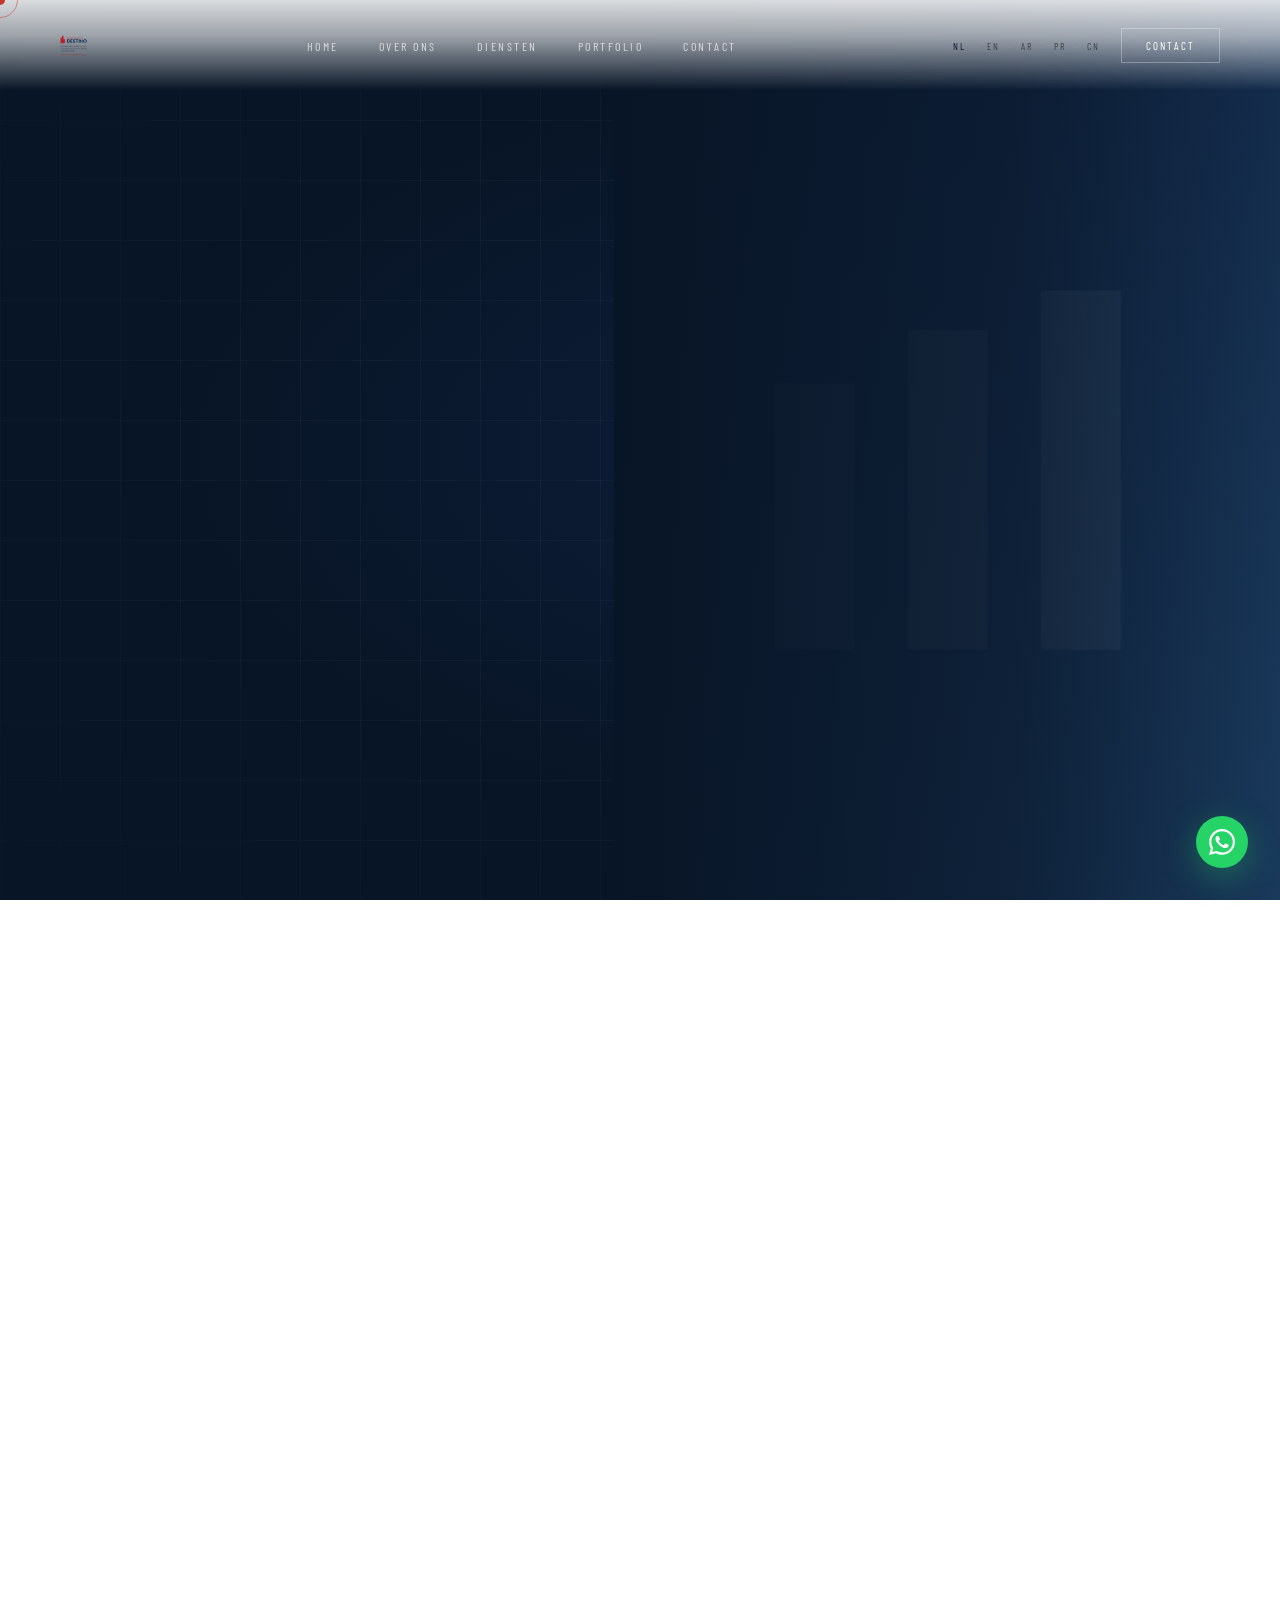
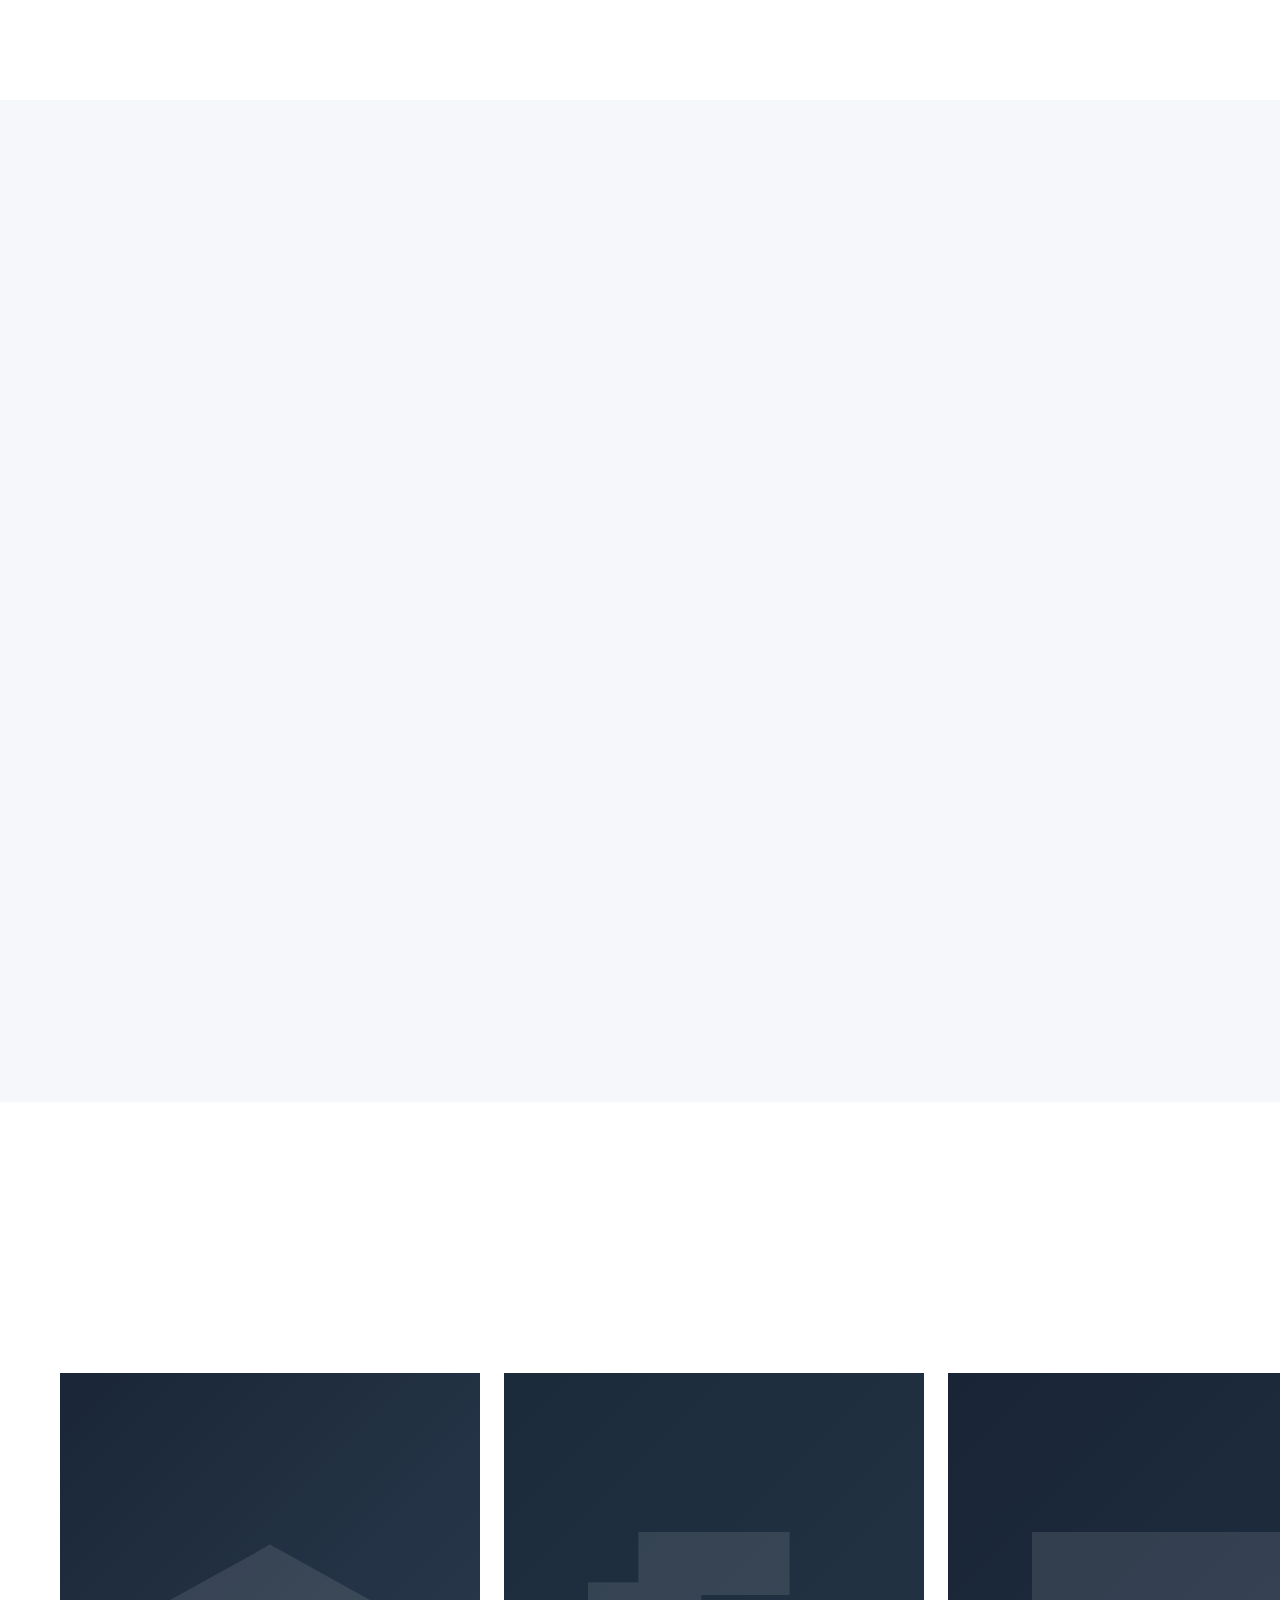
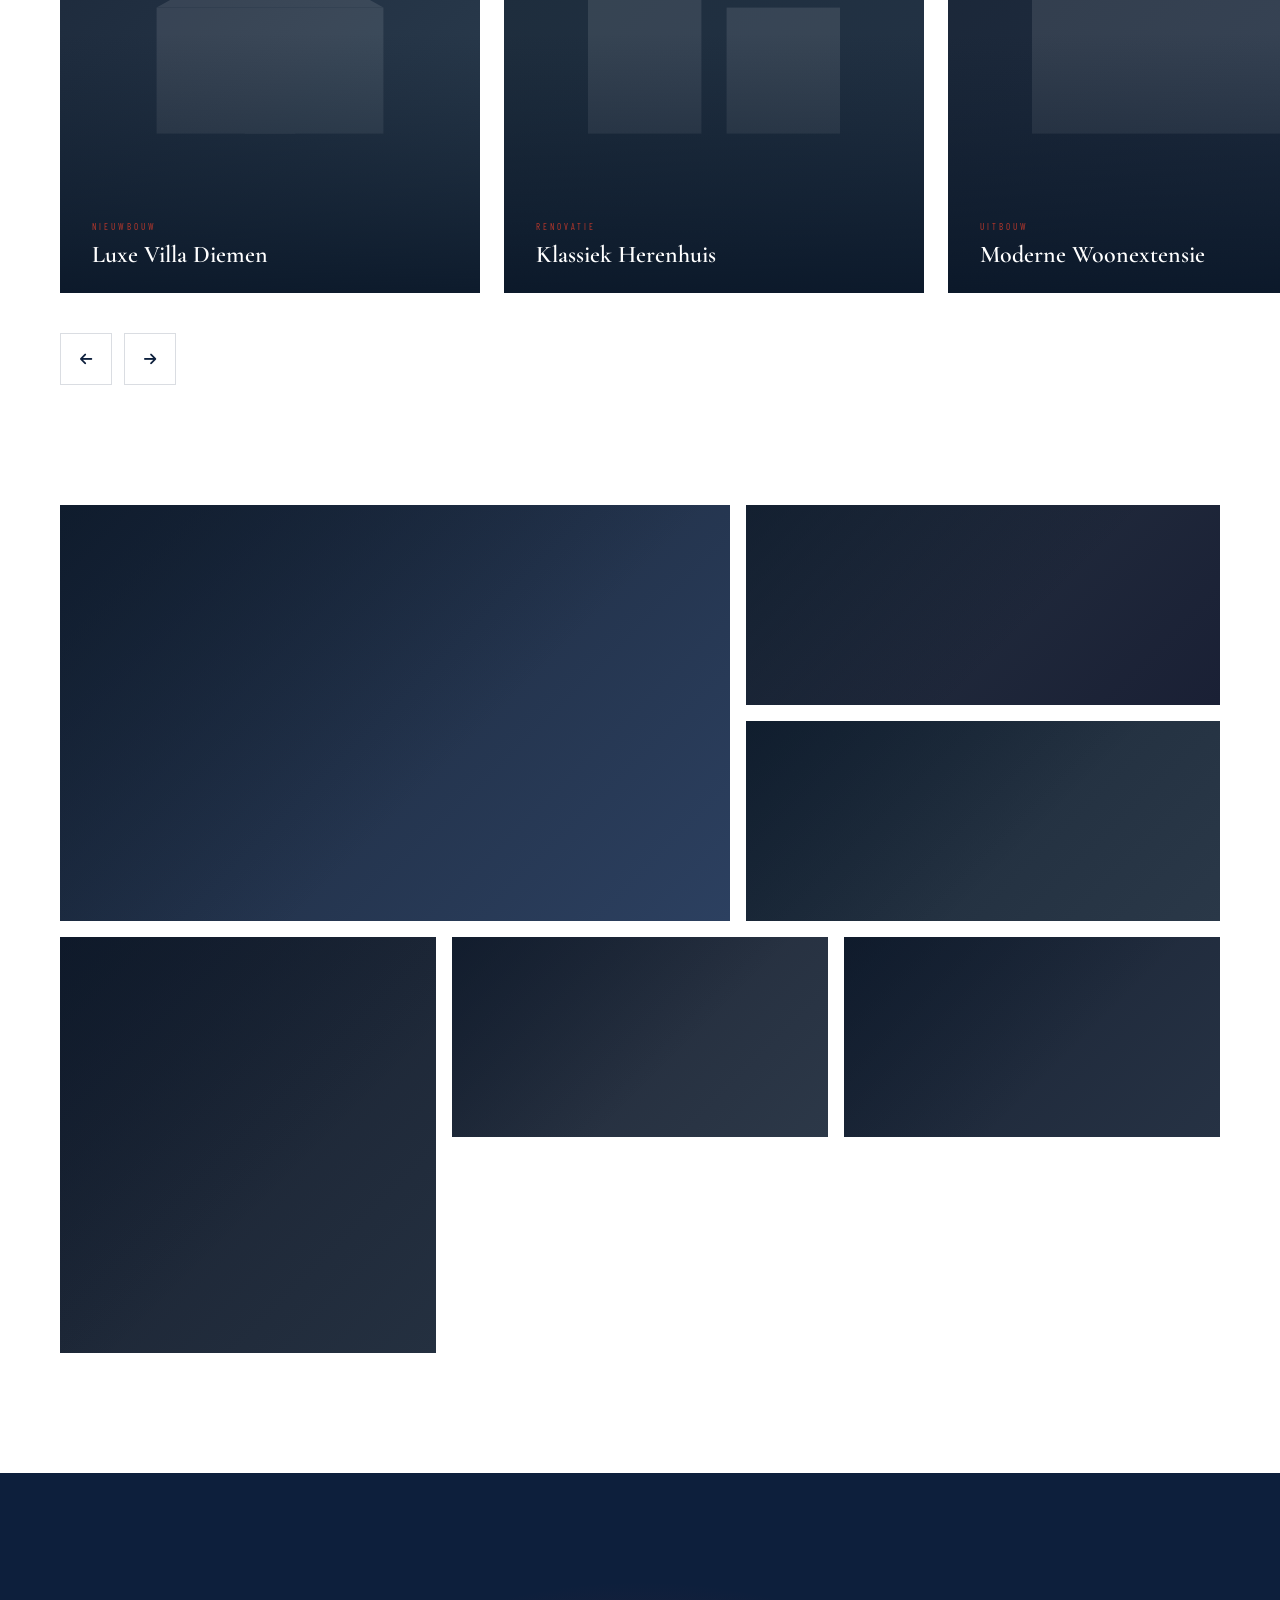
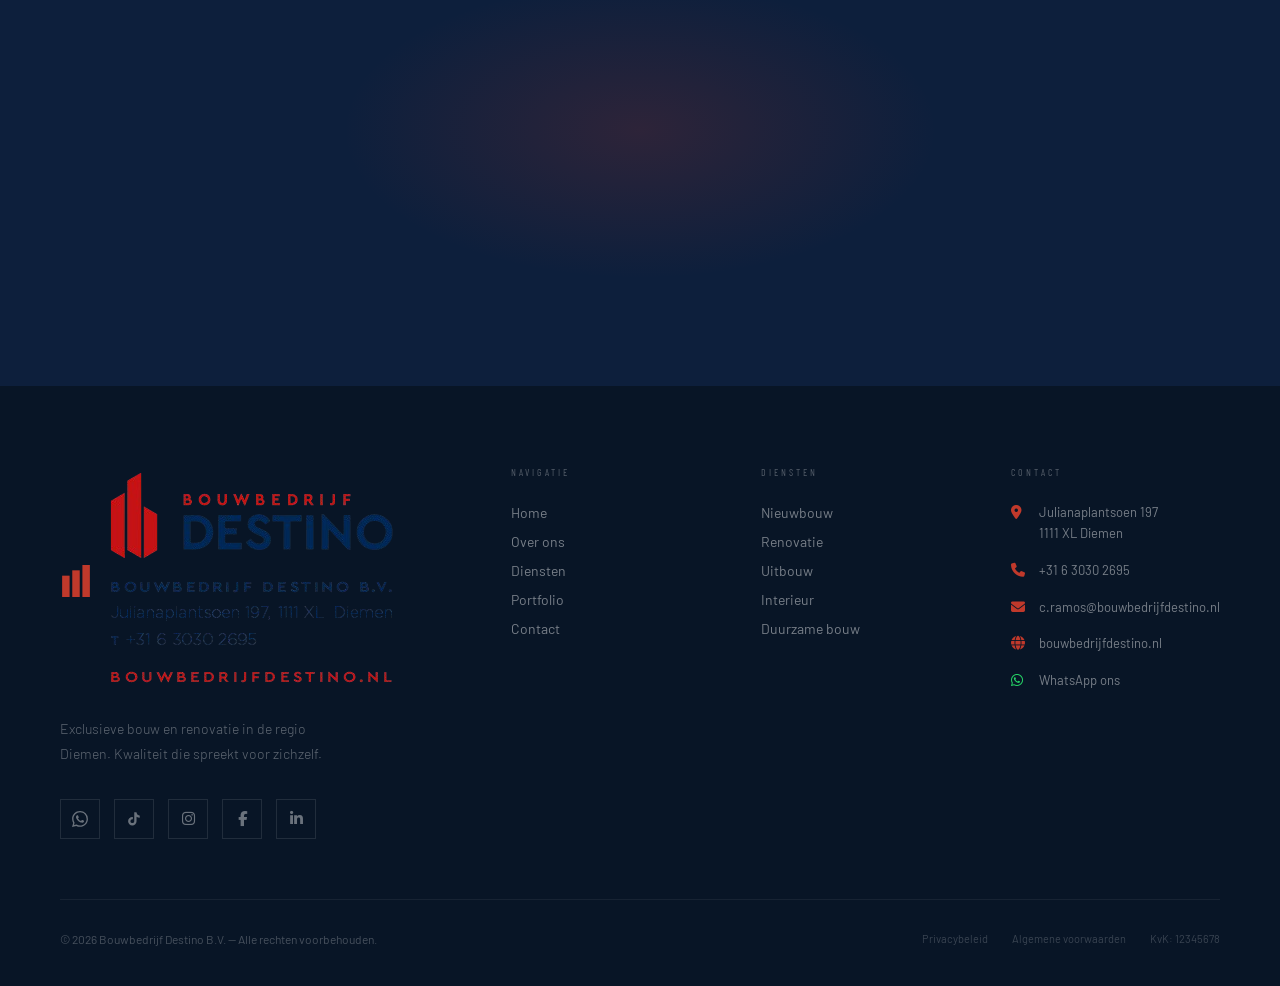
==== index.html @ 88eda189 "Update index.html" ====
<!DOCTYPE html>
<html lang="nl">
<head>
  <meta charset="UTF-8">
  <meta name="viewport" content="width=device-width, initial-scale=1.0">
  <title>Bouwbedrijf Destino B.V. - Home</title>
  <link href="https://fonts.googleapis.com/css2?family=Helvetica:wght@400;700&display=swap" rel="stylesheet">
  <!--<link rel="stylesheet" href="css/style.css">-->
  <link rel="stylesheet" href="https://cdnjs.cloudflare.com/ajax/libs/font-awesome/6.5.0/css/all.min.css">
  <meta name="description" content="Bouwbedrijf Destino B.V. realiseert luxe woningen op maat in Diemen. Nieuwbouw, renovatie en maatwerkprojecten met oog voor kwaliteit en design.">
  <meta name="keywords" content="Bouwbedrijf, nieuwbouw, renovatie, verbouwing, luxe woningen, Diemen, maatwerkprojecten">
  <meta name="author" content="Bouwbedrijf Destino B.V.">
  <meta name="robots" content="index, follow">
  <link rel="canonical" href="https://bouwbedrijfdestino.nl/">

  <meta property="og:title" content="Bouwbedrijf Destino B.V. – Home">
  <meta property="og:description" content="Bouwbedrijf Destino B.V. realiseert luxe woningen op maat in Diemen. Nieuwbouw, renovatie en maatwerkprojecten met oog voor kwaliteit en design.">
  <meta property="og:image" content="https://bouwbedrijfdestino.nl/images/destinologo.png">
  <meta property="og:url" content="https://bouwbedrijfdestino.nl/">
  <meta property="og:type" content="website">

  <meta name="twitter:card" content="summary_large_image">
  <meta name="twitter:title" content="Bouwbedrijf Destino B.V. – Home">
  <meta name="twitter:description" content="Bouwbedrijf Destino B.V. realiseert luxe woningen op maat in Diemen. Nieuwbouw, renovatie en maatwerkprojecten met oog voor kwaliteit en design.">
  <meta name="twitter:image" content="https://bouwbedrijfdestino.nl/images/destinologo.png">

  <script type="application/ld+json">
  {
    "@context": "https://schema.org",
    "@type": "LocalBusiness",
    "name": "Bouwbedrijf Destino B.V.",
    "image": "https://bouwbedrijfdestino.nl/images/destinologo.png",
    "address": {
      "@type": "PostalAddress",
      "streetAddress": "Julianaplantsoen 197",
      "addressLocality": "Diemen",
      "postalCode": "1111XL",
      "addressCountry": "NL"
    },
    "telephone": "+31 6 30302695",
    "email": "info@destinobouw.nl",
    "url": "https://bouwbedrijfdestino.nl/",
    "sameAs": ["https://www.tiktok.com/@bouwbv.destino"]
  }
  </script>
<title>Bouwbedrijf Destino B.V. — Exclusieve Bouw</title>
<link rel="preconnect" href="https://fonts.googleapis.com">
<link rel="preconnect" href="https://fonts.gstatic.com" crossorigin>
<link href="https://fonts.googleapis.com/css2?family=Cormorant+Garamond:wght@300;400;500;600;700&family=Barlow:wght@300;400;500;600&family=Barlow+Condensed:wght@400;500;600;700&display=swap" rel="stylesheet">
<link rel="stylesheet" href="https://cdnjs.cloudflare.com/ajax/libs/font-awesome/6.5.0/css/all.min.css">
<script src="https://cdnjs.cloudflare.com/ajax/libs/gsap/3.12.5/gsap.min.js"></script>
<script src="https://cdnjs.cloudflare.com/ajax/libs/gsap/3.12.5/ScrollTrigger.min.js"></script>
<script src="https://cdnjs.cloudflare.com/ajax/libs/gsap/3.12.5/ScrollToPlugin.min.js"></script>
<style>
:root {
  --white: #ffffff;
  --navy: #0d1f3c;
  --navy-deep: #081526;
  --navy-mid: #132944;
  --red: #c0392b;
  --red-light: #e74c3c;
  --grey: #8a9ab0;
  --light-grey: #f5f7fa;
  --text-dark: #1a2a3a;
  --font-display: 'Cormorant Garamond', serif;
  --font-body: 'Barlow', sans-serif;
  --font-caps: 'Barlow Condensed', sans-serif;
}

*, *::before, *::after { box-sizing: border-box; margin: 0; padding: 0; }

html { scroll-behavior: smooth; overflow-x: hidden; }

body {
  font-family: var(--font-body);
  background: var(--white);
  color: var(--text-dark);
  overflow-x: hidden;
  cursor: none;
}

/* CUSTOM CURSOR */
#cursor {
  position: fixed;
  width: 10px; height: 10px;
  background: var(--red);
  border-radius: 50%;
  pointer-events: none;
  z-index: 99999;
  transform: translate(-50%,-50%);
  transition: transform 0.1s, width 0.3s, height 0.3s, background 0.3s;
  mix-blend-mode: normal;
}
#cursor-ring {
  position: fixed;
  width: 36px; height: 36px;
  border: 1.5px solid rgba(192,57,43,0.5);
  border-radius: 50%;
  pointer-events: none;
  z-index: 99998;
  transform: translate(-50%,-50%);
  transition: transform 0.18s ease, width 0.3s, height 0.3s, border-color 0.3s;
}
body.hovering #cursor { width: 16px; height: 16px; background: var(--red); }
body.hovering #cursor-ring { width: 52px; height: 52px; border-color: rgba(192,57,43,0.7); }

/* PRELOADER */
#preloader {
  position: fixed; inset: 0;
  background: var(--y-deep);
  z-index: 9999;
  display: flex; flex-direction: column;
  align-items: center; justify-content: center;
  gap: 32px;
}
.preloader-logo {
  display: flex; align-items: center; gap: 16px;
  opacity: 0;
}
.preloader-logo svg { width: 52px; height: 52px; }
.preloader-logo-text { color: var(--white); }
.preloader-logo-text .brand { font-family: var(--font-caps); font-size: 11px; letter-spacing: 4px; color: var(--grey); text-transform: uppercase; }
.preloader-logo-text .name { font-family: var(--font-display); font-size: 38px; font-weight: 600; color: var(--white); line-height: 1; }
.preloader-bar-wrap { width: 220px; height: 1px; background: rgba(255,255,255,0.1); position: relative; overflow: hidden; opacity: 0; }
.preloader-bar { position: absolute; top: 0; left: -100%; width: 100%; height: 100%; background: linear-gradient(90deg, transparent, var(--red), var(--red)); }
.preloader-pct { font-family: var(--font-caps); font-size: 11px; letter-spacing: 3px; color: var(--grey); opacity: 0; }

/* NAVBAR */
#navbar {
  position: fixed; top: 0; left: 0; right: 0;
  z-index: 1000;
  padding: 28px 60px;
  display: flex; align-items: center; justify-content: space-between;

  /* 🔥 Gradient */
  background: linear-gradient(
    to bottom,
    rgba(255,255,255,0.85) 0%,
    rgba(255,255,255,0.6) 40%,
    rgba(255,255,255,0.0) 100%
  );

  backdrop-filter: blur(10px);
  -webkit-backdrop-filter: blur(10px);

  transition: padding 0.4s, background 0.4s, backdrop-filter 0.4s;
}
#navbar.scrolled {
  padding: 16px 60px;

  background: linear-gradient(
    to bottom,
    rgba(255,255,255,0.95) 0%,
    rgba(255,255,255,0.85) 100%
  );

  backdrop-filter: blur(18px);
  border-bottom: 1px solid rgba(0,0,0,0.06);
}
.nav-logo { display: flex; align-items: center; gap: 12px; text-decoration: none; }
.nav-logo svg { width: 36px; height: 36px; }
.nav-logo-text { color: var(--white); }
.nav-logo-text .brand { font-family: var(--font-caps); font-size: 9px; letter-spacing: 3px; color: rgba(255,255,255,0.5); text-transform: uppercase; display: block; }
.nav-logo-text .name { font-family: var(--font-display); font-size: 22px; font-weight: 600; color: var(--white); line-height: 1.1; }

.nav-center { display: flex; gap: 40px; align-items: center; }
.nav-link {
    color: rgba(0,0,0,0.65);
  font-family: var(--font-caps); font-size: 12px; letter-spacing: 2.5px;
  text-transform: uppercase; color: rgba(255,255,255,0.7);
  text-decoration: none; position: relative;
  transition: color 0.3s;
  cursor: none;
}
.nav-link::after {
  content: ''; position: absolute; bottom: -4px; left: 0;
  width: 0; height: 1px; background: var(--red);
  transition: width 0.3s;
}
.nav-link:hover { color: var(--navy); }
.nav-link:hover::after { width: 100%; }

.nav-right { display: flex; align-items: center; gap: 20px; }
.lang-switcher { display: flex; gap: 8px; }
.lang-btn {
  font-family: var(--font-caps); font-size: 10px; letter-spacing: 1.5px;
  color: rgba(0,0,0,0.5); background: none; border: none;
  padding: 4px 2px; cursor: none; transition: color 0.3s;
  text-transform: uppercase;
}
.lang-btn:hover, .lang-btn.active { color: var(--navy); }
.lang-sep { color: rgba(255,255,255,0.2); font-size: 10px; align-self: center; }

.nav-cta {
  font-family: var(--font-caps); font-size: 11px; letter-spacing: 2px;
  text-transform: uppercase; color: var(--white);
  padding: 10px 24px;
  border: 1px solid rgba(255,255,255,0.3);
  text-decoration: none; cursor: none;
  transition: background 0.3s, border-color 0.3s;
  position: relative; overflow: hidden;
}
.nav-cta::before {
  content: ''; position: absolute; inset: 0;
  background: var(--red);
  transform: translateX(-101%);
  transition: transform 0.4s cubic-bezier(.77,0,.18,1);
}
.nav-cta:hover::before { transform: translateX(0); }
.nav-cta span { position: relative; z-index: 1; }

.hamburger { display: none; flex-direction: column; gap: 5px; cursor: none; background: none; border: none; padding: 4px; }
.hamburger span { display: block; width: 24px; height: 1.5px; background: var(--white); transition: all 0.3s; }

.nav-logo-img {
  height: auto;   /* pas aan naar smaak */
  width: 32px; 
  max-height: 40px;
  object-fit: contain;
  display: block;
}
  
/* MOBILE MENU */
#mobile-menu {
  position: fixed; inset: 0;
  background: var(--navy-deep);
  z-index: 998;
  display: flex; flex-direction: column; align-items: center; justify-content: center;
  gap: 0;
  opacity: 0; pointer-events: none;
  backdrop-filter: blur(24px);
}
#mobile-menu.open { opacity: 1; pointer-events: all; }
.mobile-nav-item {
  font-family: var(--font-display); font-size: clamp(32px, 7vw, 64px);
  font-weight: 300; color: rgba(255,255,255,0.15);
  text-decoration: none; padding: 12px 40px;
  transition: color 0.3s, text-shadow 0.3s;
  transform: translateY(30px); opacity: 0;
  cursor: none; display: block;
}
.mobile-nav-item:hover { color: var(--white); text-shadow: 0 0 40px rgba(192,57,43,0.5); }
.mobile-lang { display: flex; gap: 16px; margin-top: 40px; transform: translateY(20px); opacity: 0; }
.mobile-lang-btn { font-family: var(--font-caps); font-size: 11px; letter-spacing: 2px; color: rgba(255,255,255,0.4); background: none; border: none; cursor: none; transition: color 0.3s; text-transform: uppercase; }
.mobile-lang-btn:hover { color: var(--white); }

/* HERO */
#hero {
  min-height: 100vh; position: relative;
  display: flex; align-items: center;
  background: var(--navy-deep);
  overflow: hidden;
}
.hero-bg {
  position: absolute; inset: 0;
  background: radial-gradient(ellipse 80% 60% at 70% 50%, rgba(13,31,60,0.9) 0%, var(--navy-deep) 70%);
}
.hero-canvas { position: absolute; inset: 0; width: 100%; height: 100%; opacity: 0.18; }
.hero-grid {
  position: absolute; inset: 0;
  background-image: linear-gradient(rgba(255,255,255,0.03) 1px, transparent 1px),
    linear-gradient(90deg, rgba(255,255,255,0.03) 1px, transparent 1px);
  background-size: 60px 60px;
  mask-image: radial-gradient(ellipse 80% 80% at 50% 50%, black 40%, transparent 100%);
}
.hero-accent {
  position: absolute; right: 0; top: 0; bottom: 0;
  width: 50%;
  background: linear-gradient(135deg, transparent 30%, rgba(192,57,43,0.04) 60%, rgba(13,31,60,0.5) 100%);
}
.hero-img-wrap {
  position: absolute; right: 0; top: 0; bottom: 0; width: 52%;
  overflow: hidden;
}
.hero-img-wrap img {
  width: 100%; height: 100%; object-fit: cover;
  opacity: 0.22; filter: saturate(0.3) contrast(1.2);
  transform: scale(1.05);
}
.hero-img-overlay {
  position: absolute; inset: 0;
  background: linear-gradient(90deg, var(--navy-deep) 0%, rgba(8,21,38,0.6) 60%, transparent 100%);
}
.hero-content {
  position: relative; z-index: 2;
  padding: 140px 60px 100px;
  max-width: 720px;
}
.hero-label {
  font-family: var(--font-caps); font-size: 11px; letter-spacing: 4px;
  color: var(--red); text-transform: uppercase;
  display: flex; align-items: center; gap: 14px;
  margin-bottom: 32px; opacity: 0;
}
.hero-label::before { content: ''; width: 32px; height: 1px; background: var(--red); }
.hero-title {
  font-family: var(--font-display); font-size: clamp(44px, 6vw, 82px);
  font-weight: 300; color: var(--white); line-height: 1.08;
  margin-bottom: 24px; opacity: 0;
}
.hero-title strong { font-weight: 700; display: block; }
.hero-title em { font-style: italic; color: rgba(255,255,255,0.6); font-size: 0.7em; display: block; margin-top: 8px; }
.hero-sub {
  font-size: 16px; line-height: 1.75;
  color: rgba(255,255,255,0.55); font-weight: 300;
  max-width: 460px; margin-bottom: 52px; opacity: 0;
}
.hero-btns { display: flex; gap: 16px; align-items: center; opacity: 0; }
.btn-primary {
  font-family: var(--font-caps); font-size: 12px; letter-spacing: 2.5px;
  text-transform: uppercase; color: var(--white);
  background: var(--red); padding: 16px 36px;
  text-decoration: none; cursor: none;
  position: relative; overflow: hidden;
  transition: box-shadow 0.3s;
}
.btn-primary::before {
  content: ''; position: absolute; inset: 0;
  background: rgba(255,255,255,0.12);
  transform: translateX(-101%);
  transition: transform 0.4s cubic-bezier(.77,0,.18,1);
}
.btn-primary:hover { box-shadow: 0 8px 40px rgba(192,57,43,0.5); }
.btn-primary:hover::before { transform: translateX(0); }
.btn-primary span { position: relative; z-index: 1; }
.btn-ghost {
  font-family: var(--font-caps); font-size: 12px; letter-spacing: 2.5px;
  text-transform: uppercase; color: rgba(255,255,255,0.6);
  text-decoration: none; cursor: none;
  display: flex; align-items: center; gap: 10px;
  transition: color 0.3s;
}
.btn-ghost:hover { color: var(--white); }
.btn-ghost i { font-size: 10px; transition: transform 0.3s; }
.btn-ghost:hover i { transform: translateX(4px); }

.hero-stats {
  position: absolute; bottom: 60px; right: 60px; z-index: 2;
  display: flex; gap: 48px; opacity: 0;
}
.hero-stat { text-align: right; }
.hero-stat .num {
  font-family: var(--font-display); font-size: 48px; font-weight: 600;
  color: var(--white); line-height: 1;
}
.hero-stat .num sup { font-size: 22px; }
.hero-stat .lbl { font-family: var(--font-caps); font-size: 10px; letter-spacing: 2px; color: var(--grey); text-transform: uppercase; margin-top: 4px; }
.hero-scroll-hint {
  position: absolute; bottom: 32px; left: 50%; transform: translateX(-50%);
  display: flex; flex-direction: column; align-items: center; gap: 8px;
  z-index: 2; opacity: 0;
}
.hero-scroll-hint span { font-family: var(--font-caps); font-size: 9px; letter-spacing: 3px; color: rgba(255,255,255,0.3); text-transform: uppercase; }
.scroll-arrow { width: 1px; height: 40px; background: rgba(255,255,255,0.15); position: relative; overflow: hidden; }
.scroll-arrow::after {
  content: ''; position: absolute; top: -100%; left: 0; width: 1px; height: 100%;
  background: linear-gradient(transparent, var(--red));
  animation: scrollArrow 1.6s ease-in-out infinite;
}
@keyframes scrollArrow { 0%{top:-100%} 100%{top:100%} }

/* ABOUT */
#about {
  padding: 120px 60px;
  display: grid; grid-template-columns: 1fr 1fr;
  gap: 80px; align-items: center;
  background: var(--white);
}
.about-img-wrap {
  position: relative; height: 560px;
}
.about-img-wrap img {
  width: 100%; height: 100%; object-fit: cover;
}
.about-img-border {
  position: absolute; bottom: -20px; right: -20px;
  width: 200px; height: 200px;
  border: 2px solid rgba(192,57,43,0.3);
  z-index: -1;
}
.about-img-tag {
  position: absolute; top: 32px; left: -24px;
  background: var(--navy);
  padding: 16px 24px;
  z-index: 2;
}
.about-img-tag .t1 { font-family: var(--font-display); font-size: 32px; font-weight: 700; color: var(--white); }
.about-img-tag .t2 { font-family: var(--font-caps); font-size: 9px; letter-spacing: 2.5px; color: var(--grey); text-transform: uppercase; }

.about-content { padding: 20px 0; }
.section-label {
  font-family: var(--font-caps); font-size: 10px; letter-spacing: 4px;
  color: var(--red); text-transform: uppercase;
  display: flex; align-items: center; gap: 12px;
  margin-bottom: 20px;
}
.section-label::before { content: ''; width: 24px; height: 1px; background: var(--red); }
.section-title {
  font-family: var(--font-display); font-size: clamp(32px, 4vw, 52px);
  font-weight: 400; color: var(--text-dark); line-height: 1.15;
  margin-bottom: 28px;
}
.section-title strong { font-weight: 700; }
.about-text { font-size: 15px; line-height: 1.9; color: #556; font-weight: 300; margin-bottom: 20px; }
.about-signature {
  display: flex; align-items: center; gap: 20px;
  margin-top: 40px; padding-top: 32px;
  border-top: 1px solid rgba(0,0,0,0.08);
}
.about-sig-img {
  width: 56px; height: 56px; border-radius: 50%; overflow: hidden;
  border: 2px solid rgba(192,57,43,0.3);
  background: var(--navy);
  display: flex; align-items: center; justify-content: center;
}
.about-sig-img span { font-family: var(--font-display); font-size: 22px; font-weight: 600; color: var(--white); }
.about-sig-info .name { font-family: var(--font-display); font-size: 20px; font-weight: 600; color: var(--text-dark); }
.about-sig-info .role { font-family: var(--font-caps); font-size: 10px; letter-spacing: 2px; color: var(--grey); text-transform: uppercase; }

/* SERVICES */
#services {
  padding: 120px 60px;
  background: var(--light-grey);
}
.section-header { text-align: center; margin-bottom: 72px; }
.section-header .section-label { justify-content: center; }
.section-header .section-title { color: var(--text-dark); }

.services-grid { display: grid; grid-template-columns: repeat(3, 1fr); gap: 24px; }
.service-card {
  background: var(--white);
  padding: 44px 36px;
  position: relative; overflow: hidden;
  transition: transform 0.4s cubic-bezier(.77,0,.18,1), box-shadow 0.4s;
  border: 1px solid rgba(0,0,0,0.05);
}
.service-card::before {
  content: ''; position: absolute; bottom: 0; left: 0; right: 0;
  height: 3px;
  background: linear-gradient(90deg, var(--red), transparent);
  transform: scaleX(0); transform-origin: left;
  transition: transform 0.4s;
}
.service-card:hover { transform: translateY(-8px); box-shadow: 0 32px 80px rgba(13,31,60,0.12); }
.service-card:hover::before { transform: scaleX(1); }
.service-icon {
  width: 56px; height: 56px;
  background: rgba(13,31,60,0.05);
  display: flex; align-items: center; justify-content: center;
  margin-bottom: 28px;
  font-size: 22px; color: var(--navy);
  transition: background 0.3s, color 0.3s;
}
.service-card:hover .service-icon { background: var(--red); color: var(--white); }
.service-name { font-family: var(--font-display); font-size: 22px; font-weight: 600; color: var(--text-dark); margin-bottom: 12px; }
.service-desc { font-size: 14px; line-height: 1.8; color: #778; font-weight: 300; }
.service-num {
  position: absolute; top: 28px; right: 28px;
  font-family: var(--font-display); font-size: 48px; font-weight: 700;
  color: rgba(13,31,60,0.04); line-height: 1;
}

/* GALLERY CAROUSEL */
#gallery {
  padding: 120px 0;
  background: var(--white);
  overflow: hidden;
}
.gallery-header { padding: 0 60px; margin-bottom: 60px; }
.carousel-outer { position: relative; }
.carousel-track-wrap { overflow: hidden; cursor: grab; }
.carousel-track-wrap:active { cursor: grabbing; }
.carousel-track {
  display: flex; gap: 24px;
  padding: 0 60px;
  user-select: none;
  transition: transform 0.6s cubic-bezier(.77,0,.18,1);
  will-change: transform;
}
.carousel-card {
  flex: 0 0 420px; height: 520px;
  position: relative; overflow: hidden;
  background: var(--navy);
}
.carousel-card img {
  width: 100%; height: 100%; object-fit: cover;
  transition: transform 0.6s, opacity 0.4s;
  opacity: 0.7;
}
.carousel-card:hover img { transform: scale(1.06); opacity: 0.9; }
.carousel-card-overlay {
  position: absolute; inset: 0;
  background: linear-gradient(0deg, rgba(8,21,38,0.85) 0%, transparent 50%);
}
.carousel-card-info {
  position: absolute; bottom: 0; left: 0; right: 0;
  padding: 32px;
  transform: translateY(8px); transition: transform 0.4s;
}
.carousel-card:hover .carousel-card-info { transform: translateY(0); }
.cc-cat { font-family: var(--font-caps); font-size: 9px; letter-spacing: 3px; color: var(--red); text-transform: uppercase; margin-bottom: 8px; }
.cc-title { font-family: var(--font-display); font-size: 24px; font-weight: 600; color: var(--white); }
.cc-glow {
  position: absolute; inset: 0;
  background: radial-gradient(ellipse 60% 60% at 50% 50%, rgba(192,57,43,0.15) 0%, transparent 70%);
  opacity: 0; transition: opacity 0.4s;
}
.carousel-card:hover .cc-glow { opacity: 1; }

.carousel-controls { display: flex; gap: 12px; margin-top: 40px; padding: 0 60px; }
.carousel-btn {
  width: 52px; height: 52px; border: 1px solid rgba(13,31,60,0.15);
  background: none; cursor: none;
  display: flex; align-items: center; justify-content: center;
  font-size: 14px; color: var(--navy);
  transition: background 0.3s, color 0.3s, border-color 0.3s;
}
.carousel-btn:hover { background: var(--navy); color: var(--white); border-color: var(--navy); }

/* GRID GALLERY */
#grid-gallery {
  padding: 0 60px 120px;
  background: var(--white);
}
.grid-gallery { display: grid; grid-template-columns: repeat(12, 1fr); grid-auto-rows: 200px; gap: 16px; }
.gg-item { position: relative; overflow: hidden; background: var(--navy); cursor: none; }
.gg-item:nth-child(1) { grid-column: span 7; grid-row: span 2; }
.gg-item:nth-child(2) { grid-column: span 5; grid-row: span 1; }
.gg-item:nth-child(3) { grid-column: span 5; grid-row: span 1; }
.gg-item:nth-child(4) { grid-column: span 4; grid-row: span 2; }
.gg-item:nth-child(5) { grid-column: span 4; grid-row: span 1; }
.gg-item:nth-child(6) { grid-column: span 4; grid-row: span 1; }
.gg-item img { width: 100%; height: 100%; object-fit: cover; opacity: 0.75; transition: transform 0.6s, opacity 0.4s; }
.gg-item:hover img { transform: scale(1.07); opacity: 1; }
.gg-overlay {
  position: absolute; inset: 0;
  background: linear-gradient(135deg, rgba(8,21,38,0.6) 0%, transparent 60%);
  transition: background 0.4s;
}
.gg-item:hover .gg-overlay { background: linear-gradient(135deg, rgba(192,57,43,0.3) 0%, transparent 60%); }
.gg-label {
  position: absolute; bottom: 16px; left: 20px;
  font-family: var(--font-caps); font-size: 11px; letter-spacing: 2px;
  color: rgba(255,255,255,0.6); text-transform: uppercase;
  transform: translateY(4px); opacity: 0;
  transition: opacity 0.3s, transform 0.3s;
}
.gg-item:hover .gg-label { opacity: 1; transform: translateY(0); }

/* LIGHTBOX */
#lightbox {
  position: fixed; inset: 0;
  background: rgba(8,21,38,0.95);
  z-index: 9000;
  display: flex; align-items: center; justify-content: center;
  opacity: 0; pointer-events: none;
  backdrop-filter: blur(12px);
  transition: opacity 0.4s;
}
#lightbox.open { opacity: 1; pointer-events: all; }
#lightbox img { max-width: 85vw; max-height: 85vh; object-fit: contain; }
#lightbox-close {
  position: absolute; top: 32px; right: 40px;
  font-size: 28px; color: rgba(255,255,255,0.5);
  cursor: none; transition: color 0.3s;
  background: none; border: none;
}
#lightbox-close:hover { color: var(--white); }

/* CTA */
#cta {
  padding: 100px 60px;
  background: var(--navy);
  position: relative; overflow: hidden;
}
.cta-glow {
  position: absolute; top: 50%; left: 50%; transform: translate(-50%,-50%);
  width: 600px; height: 300px;
  background: radial-gradient(ellipse, rgba(192,57,43,0.18) 0%, transparent 70%);
  pointer-events: none;
}
.cta-inner { position: relative; z-index: 2; text-align: center; max-width: 620px; margin: 0 auto; }
.cta-inner .section-label { justify-content: center; }
.cta-title { font-family: var(--font-display); font-size: clamp(32px, 5vw, 56px); font-weight: 400; color: var(--white); line-height: 1.2; margin-bottom: 20px; }
.cta-title strong { font-weight: 700; }
.cta-sub { font-size: 15px; color: rgba(255,255,255,0.5); font-weight: 300; margin-bottom: 48px; line-height: 1.8; }
.cta-btn {
  display: inline-flex; align-items: center; gap: 14px;
  font-family: var(--font-caps); font-size: 12px; letter-spacing: 2.5px;
  text-transform: uppercase; color: var(--white);
  background: none; border: 1px solid rgba(255,255,255,0.25);
  padding: 18px 48px; text-decoration: none; cursor: none;
  position: relative; overflow: hidden;
  transition: border-color 0.3s;
}
.cta-btn::before {
  content: ''; position: absolute; inset: 0;
  background: var(--red); transform: translateX(-101%);
  transition: transform 0.4s cubic-bezier(.77,0,.18,1);
}
.cta-btn:hover { border-color: var(--red); }
.cta-btn:hover::before { transform: translateX(0); }
.cta-btn span, .cta-btn i { position: relative; z-index: 1; }

/* FOOTER */
#footer {
  background: var(--navy-deep);
  padding: 80px 60px 40px;
}
.footer-top {
  display: grid; grid-template-columns: 2fr 1fr 1fr 1fr;
  gap: 60px; padding-bottom: 60px;
  border-bottom: 1px solid rgba(255,255,255,0.06);
}
.footer-brand .nav-logo { margin-bottom: 20px; display: inline-flex; }
.footer-tagline { font-size: 14px; line-height: 1.8; color: rgba(255,255,255,0.35); font-weight: 300; max-width: 280px; margin-bottom: 32px; }
.footer-socials { display: flex; gap: 14px; }
.social-link {
  width: 40px; height: 40px;
  border: 1px solid rgba(255,255,255,0.1);
  display: flex; align-items: center; justify-content: center;
  color: rgba(255,255,255,0.4); font-size: 15px;
  text-decoration: none; cursor: none;
  transition: border-color 0.3s, color 0.3s, background 0.3s, transform 0.3s;
}
.social-link:hover { border-color: var(--red); color: var(--white); background: rgba(192,57,43,0.15); transform: translateY(-3px); }
.footer-col-title { font-family: var(--font-caps); font-size: 10px; letter-spacing: 3px; color: rgba(255,255,255,0.3); text-transform: uppercase; margin-bottom: 24px; }
.footer-links { list-style: none; display: flex; flex-direction: column; gap: 10px; }
.footer-links a { font-size: 14px; color: rgba(255,255,255,0.45); text-decoration: none; transition: color 0.3s; cursor: none; }
.footer-links a:hover { color: var(--white); }
.footer-contact-item { display: flex; align-items: flex-start; gap: 14px; margin-bottom: 16px; }
.footer-contact-item i { font-size: 14px; color: var(--red); margin-top: 3px; min-width: 14px; }
.footer-contact-item a, .footer-contact-item span { font-size: 13px; color: rgba(255,255,255,0.45); text-decoration: none; transition: color 0.3s; line-height: 1.6; cursor: none; }
.footer-contact-item a:hover { color: var(--white); }
.footer-bottom { display: flex; justify-content: space-between; align-items: center; padding-top: 32px; }
.footer-copy { font-size: 12px; color: rgba(255,255,255,0.25); }
.footer-legal { display: flex; gap: 24px; }
.footer-legal a { font-size: 11px; color: rgba(255,255,255,0.2); text-decoration: none; transition: color 0.3s; cursor: none; }
.footer-legal a:hover { color: rgba(255,255,255,0.5); }

/* SCROLL REVEAL */
.reveal { opacity: 0; transform: translateY(40px); }

/* WHATSAPP FLOAT */
.wa-float {
  position: fixed; bottom: 32px; right: 32px;
  z-index: 500;
  display: flex; align-items: center; gap: 12px;
}
.wa-btn {
  width: 52px; height: 52px;
  background: #25D366;
  border-radius: 50%;
  display: flex; align-items: center; justify-content: center;
  text-decoration: none; cursor: none;
  box-shadow: 0 8px 32px rgba(37,211,102,0.35);
  transition: transform 0.3s, box-shadow 0.3s;
  animation: waPulse 2.5s ease-in-out infinite;
}
.wa-btn:hover { transform: scale(1.1); box-shadow: 0 12px 40px rgba(37,211,102,0.5); }
.wa-btn svg { width: 26px; height: 26px; fill: white; }
@keyframes waPulse {
  0%,100% { box-shadow: 0 8px 32px rgba(37,211,102,0.35); }
  50% { box-shadow: 0 8px 48px rgba(37,211,102,0.6); }
}

/* DIVIDERS */
.divider { width: 48px; height: 2px; background: var(--red); margin: 24px 0; }

/* RESPONSIVE */
@media (max-width: 1024px) {
  .services-grid { grid-template-columns: repeat(2, 1fr); }
  .footer-top { grid-template-columns: 1fr 1fr; }
  #about { grid-template-columns: 1fr; }
  .about-img-wrap { height: 400px; }
}
@media (max-width: 768px) {
  #navbar { padding: 20px 24px; }
  #navbar.scrolled { padding: 14px 24px; }
  .nav-center, .nav-right { display: none; }
  .hamburger { display: flex; }
  .hero-content { padding: 120px 24px 80px; }
  .hero-stats { display: none; }
  #about { padding: 80px 24px; }
  #services { padding: 80px 24px; }
  .services-grid { grid-template-columns: 1fr; }
  #gallery { padding: 80px 0; }
  .gallery-header { padding: 0 24px; }
  .carousel-controls { padding: 0 24px; }
  #grid-gallery { padding: 0 24px 80px; }
  .grid-gallery { grid-template-columns: 1fr 1fr; }
  .gg-item:nth-child(n) { grid-column: span 1; grid-row: span 1; }
  #cta { padding: 80px 24px; }
  #footer { padding: 60px 24px 32px; }
  .footer-top { grid-template-columns: 1fr; gap: 40px; }
  .footer-bottom { flex-direction: column; gap: 16px; text-align: center; }
}

/* PLACEHOLDER IMAGE FALLBACK */
.img-placeholder {
  width: 100%; height: 100%;
  background: linear-gradient(135deg, var(--navy) 0%, var(--navy-mid) 100%);
  display: flex; align-items: center; justify-content: center;
  font-family: var(--font-caps); font-size: 10px; letter-spacing: 3px;
  color: rgba(255,255,255,0.2); text-transform: uppercase;
}
</style>
</head>
<body>

<!-- CURSOR -->
<div id="cursor"></div>
<div id="cursor-ring"></div>

<!-- PRELOADER -->
<div id="preloader">
  <div class="preloader-logo">
    <svg viewBox="0 0 52 60" fill="none">
      <rect x="0" y="20" width="14" height="40" fill="#C0392B"/>
      <rect x="19" y="10" width="14" height="50" fill="#C0392B"/>
      <rect x="38" y="0" width="14" height="60" fill="#C0392B"/>
    </svg>
    <div class="preloader-logo-text">
      <div class="brand">Bouwbedrijf</div>
      <div class="name">Destino</div>
    </div>
  </div>
  <div class="preloader-bar-wrap">
    <div class="preloader-bar" id="pbar"></div>
  </div>
  <div class="preloader-pct" id="ppct">0%</div>
</div>

<!-- NAVBAR -->
<nav id="navbar">
  <a href="#hero" class="nav-logo">
    <!--<svg viewBox="0 0 52 60" fill="none">
      <rect x="0" y="20" width="14" height="40" fill="#C0392B"/>
      <rect x="19" y="10" width="14" height="50" fill="#C0392B"/>
      <rect x="38" y="0" width="14" height="60" fill="#C0392B"/>
    </svg>-->
    <div class="nav-logo-text">
<img src="images/logotransparant.png" class="nav-logo-img">
    </div>
  </a>
  <div class="nav-center">
    <a href="#hero" class="nav-link">Home</a>
    <a href="#about" class="nav-link">Over ons</a>
    <a href="#services" class="nav-link">Diensten</a>
    <a href="#gallery" class="nav-link">Portfolio</a>
    <a href="#contact" class="nav-link">Contact</a>
  </div>
  <div class="nav-right">
    <div class="lang-switcher">
      <button class="lang-btn active" data-lang="nl">NL</button>
      <span class="lang-sep">·</span>
      <button class="lang-btn" data-lang="en">EN</button>
      <span class="lang-sep">·</span>
      <button class="lang-btn" data-lang="ar">AR</button>
      <span class="lang-sep">·</span>
      <button class="lang-btn" data-lang="pt">PR</button>
      <span class="lang-sep">·</span>
      <button class="lang-btn" data-lang="zh">CN</button>
    </div>
    <a href="#contact" class="nav-cta"><span>Contact</span></a>
  </div>
  <button class="hamburger" id="hamburger" aria-label="Menu">
    <span></span><span></span><span></span>
  </button>
</nav>

<!-- MOBILE MENU -->
<div id="mobile-menu">
  <a href="#hero" class="mobile-nav-item">Home</a>
  <a href="#about" class="mobile-nav-item">Over ons</a>
  <a href="#services" class="mobile-nav-item">Diensten</a>
  <a href="#gallery" class="mobile-nav-item">Portfolio</a>
  <a href="#contact" class="mobile-nav-item">Contact</a>
  <div class="mobile-lang">
    <button class="mobile-lang-btn">NL</button>
    <button class="mobile-lang-btn">EN</button>
    <button class="mobile-lang-btn">AR</button>
    <button class="mobile-lang-btn">PR</button>
    <button class="mobile-lang-btn">CN</button>
  </div>
</div>

<!-- HERO -->
<section id="hero">
  <div class="hero-bg"></div>
  <canvas class="hero-canvas" id="heroCanvas"></canvas>
  <div class="hero-grid"></div>
  <div class="hero-accent"></div>
  <div class="hero-img-wrap">
    <div class="img-placeholder" style="background: linear-gradient(135deg,#0d1f3c 0%,#1a3a5c 100%); position:relative;">
      <svg viewBox="0 0 300 300" style="width:60%;height:60%;opacity:0.06;" fill="white">
        <rect x="20" y="100" width="60" height="200"/>
        <rect x="120" y="60" width="60" height="240"/>
        <rect x="220" y="30" width="60" height="270"/>
      </svg>
    </div>
    <div class="hero-img-overlay"></div>
  </div>
  <div class="hero-content">
    <div class="hero-label">Exclusieve Bouw — Diemen</div>
    <h1 class="hero-title">
      <strong>Bouwbedrijf Destino</strong>
      <em>Uw droomhuis, vakkundig gerealiseerd</em>
    </h1>
    <p class="hero-sub">Wij realiseren luxe woningen op maat, met oog voor kwaliteit, esthetiek en duurzaamheid. Vertrouwd, transparant en met passie voor het vak.</p>
    <div class="hero-btns">
      <a href="#contact" class="btn-primary"><span>Neem Contact Op</span></a>
      <a href="#gallery" class="btn-ghost"><span>Bekijk Portfolio</span> <i class="fa fa-arrow-right"></i></a>
    </div>
  </div>
  <div class="hero-stats">
    <div class="hero-stat">
      <div class="num"><span class="count" data-target="15">0</span><sup>+</sup></div>
      <div class="lbl">Jaar ervaring</div>
    </div>
    <div class="hero-stat">
      <div class="num"><span class="count" data-target="200">0</span><sup>+</sup></div>
      <div class="lbl">Projecten</div>
    </div>
    <div class="hero-stat">
      <div class="num"><span class="count" data-target="98">0</span><sup>%</sup></div>
      <div class="lbl">Tevreden klanten</div>
    </div>
  </div>
  <div class="hero-scroll-hint">
    <span>Scroll</span>
    <div class="scroll-arrow"></div>
  </div>
</section>

<!-- ABOUT -->
<section id="about">
  <div class="about-img-wrap reveal">
    <div class="img-placeholder" style="background:linear-gradient(135deg,#1a2a3a 0%,#2a3a4a 100%); position:relative; width:100%; height:100%;">
      <svg viewBox="0 0 200 200" style="width:50%;opacity:0.08;" fill="#0d1f3c">
        <rect x="10" y="50" width="40" height="150"/>
        <rect x="80" y="20" width="40" height="180"/>
        <rect x="150" y="0" width="40" height="200"/>
      </svg>
    </div>
    <div class="about-img-border"></div>
    <div class="about-img-tag">
      <div class="t1">B.V.</div>
      <div class="t2">Diemen, NL</div>
    </div>
  </div>
  <div class="about-content">
    <div class="section-label reveal">Over ons</div>
    <h2 class="section-title reveal">Kwaliteit die <strong>spreekt voor zichzelf</strong></h2>
    <div class="divider reveal"></div>
    <p class="about-text reveal">Bouwbedrijf Destino B.V. is uw betrouwbare partner voor exclusieve nieuwbouw, renovaties en interieurprojecten in de regio Diemen en omstreken. Wij combineren ambacht met moderne bouwmethoden.</p>
    <p class="about-text reveal">Onze aanpak is gebaseerd op transparantie, vakmanschap en persoonlijke aandacht. Van het eerste ontwerp tot de sleuteloverdracht begeleidt ons team u door elke stap.</p>
    <div class="about-signature reveal">
      <div class="about-sig-img"><span>CR</span></div>
      <div class="about-sig-info">
        <div class="name">Carlos Ramos</div>
        <div class="role">Algemeen Directeur</div>
      </div>
    </div>
  </div>
</section>

<!-- SERVICES -->
<section id="services">
  <div class="section-header">
    <div class="section-label reveal">Wat wij bieden</div>
    <h2 class="section-title reveal">Onze <strong>Diensten</strong></h2>
  </div>
  <div class="services-grid">
    <div class="service-card reveal">
      <div class="service-num">01</div>
      <div class="service-icon"><i class="fa fa-building"></i></div>
      <div class="service-name">Nieuwbouw & Villa's</div>
      <p class="service-desc">Van architect tot oplevering realiseren wij uw droomwoning. Luxe, op maat en volledig naar wens.</p>
    </div>
    <div class="service-card reveal">
      <div class="service-num">02</div>
      <div class="service-icon"><i class="fa fa-tools"></i></div>
      <div class="service-name">Renovaties</div>
      <p class="service-desc">Uw woning nieuw leven inblazen? Wij renoveren met respect voor de bestaande architectuur en uw wensen.</p>
    </div>
    <div class="service-card reveal">
      <div class="service-num">03</div>
      <div class="service-icon"><i class="fa fa-expand-arrows-alt"></i></div>
      <div class="service-name">Uitbouw & Verbouwing</div>
      <p class="service-desc">Meer ruimte creëren? Wij realiseren uitbouwen en verbouwingen die naadloos aansluiten bij uw woning.</p>
    </div>
    <div class="service-card reveal">
      <div class="service-num">04</div>
      <div class="service-icon"><i class="fa fa-couch"></i></div>
      <div class="service-name">Interieur Maatwerk</div>
      <p class="service-desc">Van keuken tot badkamer: maatwerk interieurs die perfect passen bij uw leefstijl en smaak.</p>
    </div>
    <div class="service-card reveal">
      <div class="service-num">05</div>
      <div class="service-icon"><i class="fa fa-leaf"></i></div>
      <div class="service-name">Duurzame Bouw</div>
      <p class="service-desc">Energiezuinige oplossingen, duurzame materialen en toekomstgerichte bouwmethoden staan bij ons centraal.</p>
    </div>
    <div class="service-card reveal">
      <div class="service-num">06</div>
      <div class="service-icon"><i class="fa fa-comments"></i></div>
      <div class="service-name">Transparante Communicatie</div>
      <p class="service-desc">U wordt altijd op de hoogte gehouden. Heldere afspraken, eerlijke prijzen en geen verrassingen achteraf.</p>
    </div>
  </div>
</section>

<!-- GALLERY CAROUSEL -->
<section id="gallery">
  <div class="gallery-header">
    <div class="section-label reveal">Portfolio</div>
    <h2 class="section-title reveal">Onze <strong>Projecten</strong></h2>
  </div>
  <div class="carousel-outer">
    <div class="carousel-track-wrap" id="carouselWrap">
      <div class="carousel-track" id="carouselTrack">
        <div class="carousel-card">
          <div class="img-placeholder" style="background:linear-gradient(135deg,#1a2638 0%,#2c3e50 100%);position:absolute;inset:0;display:flex;align-items:center;justify-content:center;"><svg viewBox="0 0 100 80" style="width:60%;opacity:0.1;" fill="white"><rect x="5" y="30" width="90" height="50"/><polygon points="5,30 50,5 95,30"/><rect x="40" y="50" width="20" height="30"/></svg></div>
          <div class="cc-glow"></div>
          <div class="carousel-card-overlay"></div>
          <div class="carousel-card-info">
            <div class="cc-cat">Nieuwbouw</div>
            <div class="cc-title">Luxe Villa Diemen</div>
          </div>
        </div>
        <div class="carousel-card">
          <div class="img-placeholder" style="background:linear-gradient(135deg,#1c2b3a 0%,#243447 100%);position:absolute;inset:0;display:flex;align-items:center;justify-content:center;"><svg viewBox="0 0 100 80" style="width:60%;opacity:0.1;" fill="white"><rect x="0" y="20" width="45" height="60"/><rect x="55" y="30" width="45" height="50"/><rect x="20" y="0" width="60" height="25"/></svg></div>
          <div class="cc-glow"></div>
          <div class="carousel-card-overlay"></div>
          <div class="carousel-card-info">
            <div class="cc-cat">Renovatie</div>
            <div class="cc-title">Klassiek Herenhuis</div>
          </div>
        </div>
        <div class="carousel-card">
          <div class="img-placeholder" style="background:linear-gradient(135deg,#192536 0%,#223044 100%);position:absolute;inset:0;display:flex;align-items:center;justify-content:center;"><svg viewBox="0 0 100 80" style="width:60%;opacity:0.1;" fill="white"><rect x="0" y="0" width="100" height="80"/><rect x="10" y="10" width="35" height="35"/><rect x="55" y="10" width="35" height="35"/><rect x="10" y="55" width="80" height="15"/></svg></div>
          <div class="cc-glow"></div>
          <div class="carousel-card-overlay"></div>
          <div class="carousel-card-info">
            <div class="cc-cat">Uitbouw</div>
            <div class="cc-title">Moderne Woonextensie</div>
          </div>
        </div>
        <div class="carousel-card">
          <div class="img-placeholder" style="background:linear-gradient(135deg,#1a2840 0%,#243550 100%);position:absolute;inset:0;display:flex;align-items:center;justify-content:center;"><svg viewBox="0 0 100 80" style="width:60%;opacity:0.1;" fill="white"><polygon points="10,80 50,10 90,80"/><rect x="35" y="50" width="30" height="30"/></svg></div>
          <div class="cc-glow"></div>
          <div class="carousel-card-overlay"></div>
          <div class="carousel-card-info">
            <div class="cc-cat">Interieur</div>
            <div class="cc-title">Maatwerk Keuken</div>
          </div>
        </div>
        <div class="carousel-card">
          <div class="img-placeholder" style="background:linear-gradient(135deg,#16223a 0%,#1f3050 100%);position:absolute;inset:0;display:flex;align-items:center;justify-content:center;"><svg viewBox="0 0 100 80" style="width:60%;opacity:0.1;" fill="white"><rect x="0" y="40" width="100" height="40"/><circle cx="20" cy="30" r="18"/><circle cx="60" cy="20" r="22"/><circle cx="90" cy="35" r="14"/></svg></div>
          <div class="cc-glow"></div>
          <div class="carousel-card-overlay"></div>
          <div class="carousel-card-info">
            <div class="cc-cat">Duurzaam</div>
            <div class="cc-title">Energieneutrale Woning</div>
          </div>
        </div>
      </div>
    </div>
    <div class="carousel-controls">
      <button class="carousel-btn" id="carPrev"><i class="fa fa-arrow-left"></i></button>
      <button class="carousel-btn" id="carNext"><i class="fa fa-arrow-right"></i></button>
    </div>
  </div>
</section>

<!-- GRID GALLERY -->
<section id="grid-gallery">
  <div class="grid-gallery">
    <div class="gg-item">
      <div class="img-placeholder" style="background:linear-gradient(135deg,#1a2638,#2c4060);position:absolute;inset:0;"></div>
      <div class="gg-overlay"></div>
      <div class="gg-label">Villa Project</div>
    </div>
    <div class="gg-item">
      <div class="img-placeholder" style="background:linear-gradient(135deg,#243040,#1a2035);position:absolute;inset:0;"></div>
      <div class="gg-overlay"></div>
      <div class="gg-label">Renovatie</div>
    </div>
    <div class="gg-item">
      <div class="img-placeholder" style="background:linear-gradient(135deg,#1c2a3a,#2a3848);position:absolute;inset:0;"></div>
      <div class="gg-overlay"></div>
      <div class="gg-label">Interieur</div>
    </div>
    <div class="gg-item">
      <div class="img-placeholder" style="background:linear-gradient(135deg,#182030,#243040);position:absolute;inset:0;"></div>
      <div class="gg-overlay"></div>
      <div class="gg-label">Uitbouw</div>
    </div>
    <div class="gg-item">
      <div class="img-placeholder" style="background:linear-gradient(135deg,#202838,#2c3848);position:absolute;inset:0;"></div>
      <div class="gg-overlay"></div>
      <div class="gg-label">Nieuwbouw</div>
    </div>
    <div class="gg-item">
      <div class="img-placeholder" style="background:linear-gradient(135deg,#1a2435,#263244);position:absolute;inset:0;"></div>
      <div class="gg-overlay"></div>
      <div class="gg-label">Duurzaam</div>
    </div>
  </div>
</section>

<!-- CTA -->
<section id="cta">
  <div class="cta-glow"></div>
  <div class="cta-inner">
    <div class="section-label reveal" style="color:rgba(255,255,255,0.4);">Klaar om te starten?</div>
    <h2 class="cta-title reveal">Vraag vrijblijvend een <strong>offerte</strong> aan</h2>
    <p class="cta-sub reveal">Vertel ons over uw project en wij nemen snel contact met u op voor een persoonlijk gesprek.</p>
    <a href="mailto:c.ramos@bouwbedrijfdestino.nl" class="cta-btn reveal">
      <span>Stuur ons een bericht</span>
      <i class="fa fa-arrow-right"></i>
    </a>
  </div>
</section>

<!-- FOOTER -->
<footer id="footer" class="footer">
  <div class="footer-top">
    <div class="footer-brand">
      <a href="#hero" class="nav-logo" style="margin-bottom:20px;">
        <svg viewBox="0 0 52 60" fill="none" style="width:32px;height:32px;">
          <rect x="0" y="20" width="14" height="40" fill="#C0392B"/>
          <rect x="19" y="10" width="14" height="50" fill="#C0392B"/>
          <rect x="38" y="0" width="14" height="60" fill="#C0392B"/>
        </svg>
        <div class="nav-logo-text">
<img src="images/logotransparant.png" widt="100">
        </div>
      </a>
      <p class="footer-tagline">Exclusieve bouw en renovatie in de regio Diemen. Kwaliteit die spreekt voor zichzelf.</p>
      <div class="footer-socials">
        <a href="#" class="social-link" aria-label="WhatsApp">
          <svg viewBox="0 0 24 24" width="16" height="16" fill="currentColor"><path d="M17.472 14.382c-.297-.149-1.758-.867-2.03-.967-.273-.099-.471-.148-.67.15-.197.297-.767.966-.94 1.164-.173.199-.347.223-.644.075-.297-.15-1.255-.463-2.39-1.475-.883-.788-1.48-1.761-1.653-2.059-.173-.297-.018-.458.13-.606.134-.133.298-.347.446-.52.149-.174.198-.298.298-.497.099-.198.05-.371-.025-.52-.075-.149-.669-1.612-.916-2.207-.242-.579-.487-.5-.669-.51-.173-.008-.371-.01-.57-.01-.198 0-.52.074-.792.372-.272.297-1.04 1.016-1.04 2.479 0 1.462 1.065 2.875 1.213 3.074.149.198 2.096 3.2 5.077 4.487.709.306 1.262.489 1.694.625.712.227 1.36.195 1.871.118.571-.085 1.758-.719 2.006-1.413.248-.694.248-1.289.173-1.413-.074-.124-.272-.198-.57-.347m-5.421 7.403h-.004a9.87 9.87 0 01-5.031-1.378l-.361-.214-3.741.982.998-3.648-.235-.374a9.86 9.86 0 01-1.51-5.26c.001-5.45 4.436-9.884 9.888-9.884 2.64 0 5.122 1.03 6.988 2.898a9.825 9.825 0 012.893 6.994c-.003 5.45-4.437 9.884-9.885 9.884m8.413-18.297A11.815 11.815 0 0012.05 0C5.495 0 .16 5.335.157 11.892c0 2.096.547 4.142 1.588 5.945L.057 24l6.305-1.654a11.882 11.882 0 005.683 1.448h.005c6.554 0 11.89-5.335 11.893-11.893a11.821 11.821 0 00-3.48-8.413z"/></svg>
        </a>
        <a href="#" class="social-link" aria-label="TikTok">
          <svg viewBox="0 0 24 24" width="16" height="16" fill="currentColor"><path d="M19.59 6.69a4.83 4.83 0 01-3.77-4.25V2h-3.45v13.67a2.89 2.89 0 01-2.88 2.5 2.89 2.89 0 01-2.89-2.89 2.89 2.89 0 012.89-2.89c.28 0 .54.04.79.1V9.01a6.28 6.28 0 00-.79-.05 6.34 6.34 0 00-6.34 6.34 6.34 6.34 0 006.34 6.34 6.34 6.34 0 006.33-6.34V8.7a8.18 8.18 0 004.78 1.52V6.78a4.85 4.85 0 01-1.01-.09z"/></svg>
        </a>
        <a href="#" class="social-link" aria-label="Instagram"><i class="fab fa-instagram"></i></a>
        <a href="#" class="social-link" aria-label="Facebook"><i class="fab fa-facebook-f"></i></a>
        <a href="#" class="social-link" aria-label="LinkedIn"><i class="fab fa-linkedin-in"></i></a>
      </div>
    </div>
    <div>
      <div class="footer-col-title">Navigatie</div>
      <ul class="footer-links">
        <li><a href="#hero">Home</a></li>
        <li><a href="#about">Over ons</a></li>
        <li><a href="#services">Diensten</a></li>
        <li><a href="#gallery">Portfolio</a></li>
        <li><a href="#contact">Contact</a></li>
      </ul>
    </div>
    <div>
      <div class="footer-col-title">Diensten</div>
      <ul class="footer-links">
        <li><a href="#">Nieuwbouw</a></li>
        <li><a href="#">Renovatie</a></li>
        <li><a href="#">Uitbouw</a></li>
        <li><a href="#">Interieur</a></li>
        <li><a href="#">Duurzame bouw</a></li>
      </ul>
    </div>
    <div id="contact">
      <div class="footer-col-title">Contact</div>
      <div class="footer-contact-item">
        <i class="fa fa-map-marker-alt"></i>
        <span>Julianaplantsoen 197<br>1111 XL Diemen</span>
      </div>
      <div class="footer-contact-item">
        <i class="fa fa-phone"></i>
        <a href="tel:+31630302695">+31 6 3030 2695</a>
      </div>
      <div class="footer-contact-item">
        <i class="fa fa-envelope"></i>
        <a href="mailto:c.ramos@bouwbedrijfdestino.nl">c.ramos@bouwbedrijfdestino.nl</a>
      </div>
      <div class="footer-contact-item">
        <i class="fa fa-globe"></i>
        <a href="https://bouwbedrijfdestino.nl" target="_blank">bouwbedrijfdestino.nl</a>
      </div>
      <div class="footer-contact-item">
        <i class="fab fa-whatsapp" style="color:#25D366;"></i>
        <a href="https://wa.me/31630302695">WhatsApp ons</a>
      </div>
    </div>
  </div>
  <div class="footer-bottom">
    <div class="footer-copy">© 2026 Bouwbedrijf Destino B.V. — Alle rechten voorbehouden.</div>
    <div class="footer-legal">
      <a href="#">Privacybeleid</a>
      <a href="#">Algemene voorwaarden</a>
      <a href="#">KvK: 12345678</a>
    </div>
  </div>
</footer>

<!-- WHATSAPP FLOAT -->
<div class="wa-float">
  <a href="https://wa.me/31630302695" class="wa-btn" target="_blank" aria-label="WhatsApp">
    <svg viewBox="0 0 24 24"><path d="M17.472 14.382c-.297-.149-1.758-.867-2.03-.967-.273-.099-.471-.148-.67.15-.197.297-.767.966-.94 1.164-.173.199-.347.223-.644.075-.297-.15-1.255-.463-2.39-1.475-.883-.788-1.48-1.761-1.653-2.059-.173-.297-.018-.458.13-.606.134-.133.298-.347.446-.52.149-.174.198-.298.298-.497.099-.198.05-.371-.025-.52-.075-.149-.669-1.612-.916-2.207-.242-.579-.487-.5-.669-.51-.173-.008-.371-.01-.57-.01-.198 0-.52.074-.792.372-.272.297-1.04 1.016-1.04 2.479 0 1.462 1.065 2.875 1.213 3.074.149.198 2.096 3.2 5.077 4.487.709.306 1.262.489 1.694.625.712.227 1.36.195 1.871.118.571-.085 1.758-.719 2.006-1.413.248-.694.248-1.289.173-1.413-.074-.124-.272-.198-.57-.347m-5.421 7.403h-.004a9.87 9.87 0 01-5.031-1.378l-.361-.214-3.741.982.998-3.648-.235-.374a9.86 9.86 0 01-1.51-5.26c.001-5.45 4.436-9.884 9.888-9.884 2.64 0 5.122 1.03 6.988 2.898a9.825 9.825 0 012.893 6.994c-.003 5.45-4.437 9.884-9.885 9.884m8.413-18.297A11.815 11.815 0 0012.05 0C5.495 0 .16 5.335.157 11.892c0 2.096.547 4.142 1.588 5.945L.057 24l6.305-1.654a11.882 11.882 0 005.683 1.448h.005c6.554 0 11.89-5.335 11.893-11.893a11.821 11.821 0 00-3.48-8.413z"/></svg>
  </a>
</div>

<!-- LIGHTBOX -->
<div id="lightbox">
  <button id="lightbox-close"><i class="fa fa-times"></i></button>
  <img src="" alt="" id="lightbox-img">
</div>

<script>
gsap.registerPlugin(ScrollTrigger, ScrollToPlugin);

// --- CURSOR ---
const cursor = document.getElementById('cursor');
const cursorRing = document.getElementById('cursor-ring');
let mx = 0, my = 0, rx = 0, ry = 0;
document.addEventListener('mousemove', e => { mx = e.clientX; my = e.clientY; });
const hoverEls = document.querySelectorAll('a, button, .carousel-card, .gg-item, .service-card');
hoverEls.forEach(el => {
  el.addEventListener('mouseenter', () => document.body.classList.add('hovering'));
  el.addEventListener('mouseleave', () => document.body.classList.remove('hovering'));
});
function animCursor() {
  rx += (mx - rx) * 0.15; ry += (my - ry) * 0.15;
  cursor.style.left = mx + 'px'; cursor.style.top = my + 'px';
  cursorRing.style.left = rx + 'px'; cursorRing.style.top = ry + 'px';
  requestAnimationFrame(animCursor);
}
animCursor();

// --- HERO CANVAS ---
const canvas = document.getElementById('heroCanvas');
const ctx = canvas.getContext('2d');
let particles = [];
function resizeCanvas() {
  canvas.width = canvas.offsetWidth;
  canvas.height = canvas.offsetHeight;
}
resizeCanvas();
window.addEventListener('resize', resizeCanvas);
for (let i = 0; i < 60; i++) {
  particles.push({
    x: Math.random() * canvas.width,
    y: Math.random() * canvas.height,
    r: Math.random() * 1.5 + 0.3,
    vx: (Math.random() - 0.5) * 0.3,
    vy: (Math.random() - 0.5) * 0.3,
    alpha: Math.random() * 0.6 + 0.1
  });
}
function drawCanvas() {
  ctx.clearRect(0, 0, canvas.width, canvas.height);
  particles.forEach((p, i) => {
    p.x += p.vx; p.y += p.vy;
    if (p.x < 0 || p.x > canvas.width) p.vx *= -1;
    if (p.y < 0 || p.y > canvas.height) p.vy *= -1;
    ctx.beginPath();
    ctx.arc(p.x, p.y, p.r, 0, Math.PI * 2);
    ctx.fillStyle = `rgba(255,255,255,${p.alpha})`;
    ctx.fill();
    for (let j = i + 1; j < particles.length; j++) {
      const dx = particles[j].x - p.x, dy = particles[j].y - p.y;
      const dist = Math.sqrt(dx*dx + dy*dy);
      if (dist < 120) {
        ctx.beginPath();
        ctx.moveTo(p.x, p.y);
        ctx.lineTo(particles[j].x, particles[j].y);
        ctx.strokeStyle = `rgba(255,255,255,${(1 - dist/120) * 0.06})`;
        ctx.lineWidth = 0.5;
        ctx.stroke();
      }
    }
  });
  requestAnimationFrame(drawCanvas);
}
drawCanvas();

// --- PRELOADER ---
const preloader = document.getElementById('preloader');
const pbar = document.getElementById('pbar');
const ppct = document.getElementById('ppct');
const plogo = document.querySelector('.preloader-logo');
const pbarWrap = document.querySelector('.preloader-bar-wrap');

const tl = gsap.timeline();
tl.to(plogo, { opacity: 1, y: 0, duration: 0.8, ease: 'power3.out' })
  .to([pbarWrap, ppct], { opacity: 1, duration: 0.4 }, '-=0.3')
  .to(pbar, { left: '0%', duration: 1.4, ease: 'power2.inOut',
    onUpdate: function() {
      const p = Math.round(this.progress() * 100);
      ppct.textContent = p + '%';
    }
  }, '-=0.1')
  .to(preloader, { opacity: 0, duration: 0.7, ease: 'power2.inOut', delay: 0.2,
    onComplete: () => {
      preloader.style.display = 'none';
      initAnimations();
    }
  });

// --- HERO ANIMATIONS ---
function initAnimations() {
  const heroTl = gsap.timeline({ delay: 0.1 });
  heroTl.to('.hero-label', { opacity: 1, y: 0, duration: 0.8, ease: 'power3.out' })
        .to('.hero-title', { opacity: 1, y: 0, duration: 0.9, ease: 'power3.out' }, '-=0.5')
        .to('.hero-sub', { opacity: 1, y: 0, duration: 0.8, ease: 'power3.out' }, '-=0.6')
        .to('.hero-btns', { opacity: 1, y: 0, duration: 0.7, ease: 'power3.out' }, '-=0.5')
        .to('.hero-stats', { opacity: 1, y: 0, duration: 0.7, ease: 'power3.out' }, '-=0.4')
        .to('.hero-scroll-hint', { opacity: 1, duration: 0.6 }, '-=0.2');

  // count up
  document.querySelectorAll('.count').forEach(el => {
    const target = parseInt(el.dataset.target);
    gsap.to({ val: 0 }, {
      val: target, duration: 2, delay: 1.5,
      ease: 'power2.out',
      onUpdate: function() { el.textContent = Math.round(this.targets()[0].val); }
    });
  });

  // SCROLL REVEALS
  gsap.utils.toArray('.reveal').forEach((el, i) => {
    gsap.to(el, {
      opacity: 1, y: 0, duration: 0.9,
      ease: 'power3.out',
      scrollTrigger: {
        trigger: el, start: 'top 88%',
        toggleActions: 'play none none none'
      },
      delay: (i % 3) * 0.08
    });
  });
}

// --- NAVBAR ---
const navbar = document.getElementById('navbar');
window.addEventListener('scroll', () => {
  navbar.classList.toggle('scrolled', window.scrollY > 60);
});
document.querySelectorAll('.nav-link, .nav-logo, .nav-cta').forEach(a => {
  a.addEventListener('click', e => {
    const href = a.getAttribute('href');
    if (href && href.startsWith('#')) {
      e.preventDefault();
      const target = document.querySelector(href);
      if (target) gsap.to(window, { duration: 1, scrollTo: { y: target, offsetY: 80 }, ease: 'power3.inOut' });
    }
  });
});

// --- HAMBURGER / MOBILE MENU ---
const hamburger = document.getElementById('hamburger');
const mobileMenu = document.getElementById('mobile-menu');
const mobileItems = document.querySelectorAll('.mobile-nav-item');
const mobileLang = document.querySelector('.mobile-lang');
let menuOpen = false;
hamburger.addEventListener('click', () => {
  menuOpen = !menuOpen;
  if (menuOpen) {
    mobileMenu.classList.add('open');
    document.body.style.overflow = 'hidden';
    const spans = hamburger.querySelectorAll('span');
    gsap.to(spans[0], { rotation: 45, y: 6.5, duration: 0.3 });
    gsap.to(spans[1], { opacity: 0, duration: 0.2 });
    gsap.to(spans[2], { rotation: -45, y: -6.5, duration: 0.3 });
    gsap.to(mobileItems, { opacity: 1, y: 0, stagger: 0.07, duration: 0.5, ease: 'power3.out', delay: 0.1 });
    gsap.to(mobileLang, { opacity: 1, y: 0, duration: 0.5, delay: 0.45 });
  } else {
    mobileMenu.classList.remove('open');
    document.body.style.overflow = '';
    const spans = hamburger.querySelectorAll('span');
    gsap.to(spans[0], { rotation: 0, y: 0, duration: 0.3 });
    gsap.to(spans[1], { opacity: 1, duration: 0.3 });
    gsap.to(spans[2], { rotation: 0, y: 0, duration: 0.3 });
    gsap.to([...mobileItems, mobileLang], { opacity: 0, y: 20, duration: 0.3 });
  }
});
mobileItems.forEach(item => {
  item.addEventListener('click', () => {
    menuOpen = false;
    mobileMenu.classList.remove('open');
    document.body.style.overflow = '';
    const spans = hamburger.querySelectorAll('span');
    gsap.to(spans[0], { rotation: 0, y: 0, duration: 0.3 });
    gsap.to(spans[1], { opacity: 1, duration: 0.3 });
    gsap.to(spans[2], { rotation: 0, y: 0, duration: 0.3 });
    gsap.to([...mobileItems, mobileLang], { opacity: 0, y: 20, duration: 0.3 });
    const href = item.getAttribute('href');
    if (href && href.startsWith('#')) {
      const target = document.querySelector(href);
      if (target) setTimeout(() => gsap.to(window, { duration: 1, scrollTo: { y: target, offsetY: 80 }, ease: 'power3.inOut' }), 300);
    }
  });
});

// --- CAROUSEL ---
let carPos = 0;
const track = document.getElementById('carouselTrack');
const cards = track.querySelectorAll('.carousel-card');
const cardW = 420 + 24;
const maxPos = (cards.length - 1) * cardW;
function setCarousel(pos) {
  carPos = Math.max(0, Math.min(pos, maxPos - cardW * 2));
  gsap.to(track, { x: -carPos, duration: 0.7, ease: 'power3.inOut' });
}
document.getElementById('carNext').addEventListener('click', () => setCarousel(carPos + cardW));
document.getElementById('carPrev').addEventListener('click', () => setCarousel(carPos - cardW));
// Drag
let isDragging = false, dragStart = 0, posStart = 0;
const wrap = document.getElementById('carouselWrap');
wrap.addEventListener('mousedown', e => { isDragging = true; dragStart = e.clientX; posStart = carPos; });
document.addEventListener('mousemove', e => {
  if (!isDragging) return;
  const delta = dragStart - e.clientX;
  setCarousel(posStart + delta);
});
document.addEventListener('mouseup', () => { isDragging = false; });
wrap.addEventListener('touchstart', e => { dragStart = e.touches[0].clientX; posStart = carPos; });
wrap.addEventListener('touchmove', e => {
  const delta = dragStart - e.touches[0].clientX;
  setCarousel(posStart + delta);
});

// --- LIGHTBOX ---
const lightbox = document.getElementById('lightbox');
const lbClose = document.getElementById('lightbox-close');
document.querySelectorAll('.gg-item').forEach(item => {
  item.addEventListener('click', () => {
    lightbox.classList.add('open');
  });
});
lbClose.addEventListener('click', () => lightbox.classList.remove('open'));
lightbox.addEventListener('click', e => { if (e.target === lightbox) lightbox.classList.remove('open'); });

// --- LANG ---
document.querySelectorAll('.lang-btn').forEach(btn => {
  btn.addEventListener('click', () => {
    document.querySelectorAll('.lang-btn').forEach(b => b.classList.remove('active'));
    btn.classList.add('active');
  });
});

// --- PARALLAX ---
document.addEventListener('mousemove', e => {
  const x = (e.clientX / window.innerWidth - 0.5) * 20;
  const y = (e.clientY / window.innerHeight - 0.5) * 10;
  gsap.to('.hero-title', { x: x * 0.4, y: y * 0.3, duration: 1, ease: 'power1.out' });
  gsap.to('.hero-img-wrap img', { x: x * 0.6, y: y * 0.4, duration: 1.2, ease: 'power1.out' });
});
</script>
</body>
</html>
---- css/style.css ----
:root {
    --primary-bg-start: #D8D1C1;
    --primary-bg-end: #E7E4DC;
    --header-bg-color: rgba(255,255,255,0.9); /* lichte transparantie */
    --footer-bg-color: rgba(92,58,33,0.9);   /* lichte transparantie */
    --font-family: 'Helvetica', sans-serif;
    --btn-bg: #5C3A21;
    --btn-color: #fff;
}

* {
    margin: 0;
    padding: 0;
    box-sizing: border-box;
    font-family: helvetica;
    text-align: center;

}

body {
    margin: 0;
    font-family: "Helvetica", sans-serif;
    color: #3b3b3b;
    background: linear-gradient(
        to bottom,
        #d8d1c1 0%,
        #dad5c8 20%,
        #ddd7ca 40%,
        #e1dcd3 60%,
        #e5e2da 80%,
        #e7e4dc 100%
    );
    background-size: 100% 200%;
    animation: softGradientMove 15s ease-in-out infinite alternate;
    transition: background 1.5s ease;
    overflow-x: hidden;
    box-sizing: border-box;
    z-index:10;
}
@keyframes shine {
    0% {
        left: -100%;
    }
    50% {
        left: 100%;
    }
    100% {
        left: 100%;
    }
}


/* PRELOADER */
.preloader {
    position: fixed;
    top: 0;
    left: 0;
    width: 100%;
    height: 100%;
    background: #f7f5ef; /* licht beige / off-white */
    display: flex;
    align-items: center;
    justify-content: center;
    z-index: 999999;
    opacity: 1;
    transition: opacity 0.8s ease;
}

.preloader-content {
    text-align: center;
    animation: fadeIn 1.2s ease forwards;
}

.preloader img {
    width: 180px;
    height: auto;
    margin-bottom: 20px;
    animation: pulse 2s infinite ease-in-out;
}

.preloader h2 {
    font-size: 28px;
    letter-spacing: 2px;
    font-weight: 400;
    color: #3a3a3a;
}

@keyframes fadeIn {
    from { opacity: 0; transform: translateY(20px); }
    to   { opacity: 1; transform: translateY(0); }
}

.preloader.fade-out {
    opacity: 0;
    pointer-events: none;
}

@keyframes pulse {
    0%   { transform: scale(1); opacity: 1; }
    50%  { transform: scale(1.05); opacity: 0.9; }
    100% { transform: scale(1); opacity: 1; }
}

body, p {
    font-weight: 400;
    color: #3b3b3b;
    line-height: 1.8;
    font-size: 1.05rem;
}

h1, h2, h3, h4 {
    font-family: 'Poppins', sans-serif;
    color: #5C3A21;
    font-weight: 700;
    letter-spacing: 0.5px;
    margin-bottom: 1.2rem;
    line-height: 1.3;
}

h1 {
    font-size: 2.5rem;
}

h2 {
    position: relative;
    font-size: 2.5rem;
    margin-bottom: 2rem;
    text-align: center;
}

/* Subtitel stijl */
h2::after {
    content: '';
    display: block;
    width: 60px;
    height: 3px;
    background: linear-gradient(90deg, #B8966E, #7B4F33);
    margin-top: 0.5rem;
    border-radius: 2px;
}

h3 {
    font-size: 1.6rem;
    font-weight: 600;
    color: #5C3A21;
    margin-bottom: 0.8rem;
}

p {
    font-size: 1.1rem;
    color: #4e4336;
    margin-bottom: 1.6rem;
    text-align: justify;
    padding-left: 1rem;
    padding-right: 1rem;
}

.signature {
    font-size: 1.15rem;
    font-style: italic;
    color: #7B4F33;
    border-left: 4px solid #B8966E;
    padding-left: 1rem;
    margin-top: 2rem;
    max-width: 750px;
}
.hero-wrapper::after {
    content: "";
    position: absolute;
    inset: 0;
    background: linear-gradient(
        to bottom,
        rgba(0,0,0,0.45),
        rgba(0,0,0,0.15)
    );
    z-index: 1;
    pointer-events: none;
}
.hero-wrapper::after,
.scroll-gallery,
.scroll-gallery::after {
  pointer-events: none;
}

.btn {
    font-family: 'Poppins', sans-serif;
    font-weight: 600;
    font-size: 1rem;
    letter-spacing: 0.5px;
    text-transform: uppercase;
    background: linear-gradient(145deg, #7B4F33 0%, #B8966E 100%);
    color: #fff;
    padding: 0.9rem 2.2rem;
    border-radius: 4px;
    box-shadow: 0 6px 15px rgba(92,58,33,0.3);
    transition: all 0.3s ease;
    width: auto !important;
    display: inline-block !important;
    max-width: fit-content;
}
.hero-wrapper .hero::after {
    content: '';
    position: absolute;
    inset: 0;
    background: linear-gradient(
        to bottom,
        rgba(0,0,0,0.0) 0%,     /* boven volledig transparant */
        rgba(0,0,0,0.10) 20%,
        rgba(0,0,0,0.18) 50%,
        rgba(0,0,0,0.08) 75%,
        rgba(0,0,0,0.0) 100%    /* onder weer transparant */
    );
    pointer-events: none;
    z-index: 0;
}


.btn:hover {
    transform: translateY(-3px);
    box-shadow: 0 12px 25px rgba(92,58,33,0.35);
    background: linear-gradient(145deg, #B8966E 100%, #7B4F33 0%);
}
.btn, .small-btn {
    width: auto !important;
    display: inline-block !important;
    max-width: max-content !important;
    white-space: nowrap;
}

.hero h2 {
    font-size: 3rem;
    font-weight: 700;
    color: #fff;
    text-shadow: 0 4px 12px rgba(0,0,0,0.4);
    margin-bottom: 1rem;
}

.hero p {
    font-size: 1.3rem;
    color: #fff;
    text-shadow: 0 2px 8px rgba(0,0,0,0.3);
    max-width: 800px;
    margin: 0 auto 2rem auto;
}

.about-content {
    max-width: 900px;
    margin: 0 auto;
    padding: 2rem;
    line-height: 1.8;
}

.about-content p {
    margin-bottom: 1.8rem;
}

.service-card p,
.portfolio-text p,
.locatie-info p {
    transition: all 0.3s ease;
}

.service-card p:hover,
.portfolio-text p:hover,
.locatie-info p:hover {
    color: #7B4F33;
}

h2, h3, h4 {
    text-shadow: 0 1px 2px rgba(0,0,0,0.05);
}

.hero img {
    width: 100%;
    height: 100%;
    object-fit: cover;
   
    /* Vervang clip-path door een zachte radial fade */
    -webkit-mask-image: radial-gradient(circle at center, rgba(0,0,0,1) 90%, rgba(0,0,0,0) 100%);
    -webkit-mask-repeat: no-repeat;
    -webkit-mask-size: cover;
   
    mask-image: radial-gradient(circle at center, rgba(0,0,0,1) 60%, rgba(0,0,0,0) 100%);
    mask-repeat: no-repeat;
    mask-size: cover;

    /* Optioneel: background kleur voor fade */
    background: transparent;
    display: block;
}

.scroll-gallery {
    position: absolute;
    inset: 0;
    z-index: 0;
    width: 100%;
    height: 100%;
}

.scroll-gallery .bg-slide {
    position: absolute;
    inset: 0;
    width: 100%;
    height: 100%;
    object-fit: cover;
    opacity: 0;
    transition: opacity 1.5s ease;
}

.scroll-gallery .bg-slide.active {
    opacity: 1;
}

.scroll-gallery::after {
    content: "";
    position: absolute;
    inset: 0;
    background: radial-gradient(circle at center, rgba(255,255,255,0.1) 0%, rgba(240,235,225,0.6) 100%);
    mix-blend-mode: soft-light;
    pointer-events: none;
}


.bg-slide {
    position: absolute;
    top: 0;
    left: 0;
    width: 100%;
    height: 100%;
    object-fit: cover;
    opacity: 0;
    transition: opacity 1.5s ease;
    filter: brightness(95%) saturate(110%);
}

@keyframes softGradientMove {
    0% {
        background-position: center top;
    }
    100% {
        background-position: center bottom;
    }
}

.container {
    background: transparent !important;
    width: 90%;
    max-width: 1200px;
    margin: 0 auto;
}
@keyframes shimmerHeader {
    0% {
        transform: translateX(-30%);
    }
    100% {
        transform: translateX(30%);
    }
}

.logo {
  font-size: 1.5rem;
  font-weight: bold;
  padding-top: 20px;
}
/* ===== Menu logo bovenaan ===== */
.menu-logo {
  width: 100%;
  text-align: center;
  margin-bottom: 2rem;
  list-style: none;
}

.menu-logo img {
  width: 140px;
  height: auto;
  opacity: 0.95;
}

.hero-wrapper {
    position: relative;
    min-height: 650px;          
    width: 100%;
    overflow: hidden;           
    padding-top: 72px;
}
body.menu-open {
  overflow: hidden;
  height: 100vh;
}

/* --- Header --- */
.header {
  position: fixed;
  top: 0;
  left: 0;
  width: 100%;
  height: 72px;
  padding: 0 1.5rem;
  display: flex;
  align-items: center;
  justify-content: space-between;
    background: linear-gradient(
        to bottom,
        rgba(255,255,255,1) 0%,
        rgba(255,255,255,0.85) 20%,
        rgba(255,255,255,0.50) 45%,
        rgba(255,255,255,0.20) 70%,
        rgba(255,255,255,0.00) 100%
    );  border-bottom: none;
  z-index: 1000;
}

/* --- Logo --- */
.logo {
  font-size: 1.5rem;
  font-weight: bold;
  padding-top: 30px;
}

/* --- Menu --- */
.nav-menu ul {
  color: #5C3A21;
  list-style: none;
  display: flex;
  flex-direction: column; /* mobiel standaard */
  gap: 2rem;
  position: fixed;
  inset: 0;
  background: #fff;
  align-items: center;
  justify-content: flex-start;
  opacity: 0;
  visibility: hidden;
  transition: opacity 0.3s ease;
  z-index: 2000;
  padding-top: 0;
  overflow-y: auto;
  max-width: 100vw;       
  overflow-x: hidden;     
  box-sizing: border-box; 
}

.nav-menu ul li a {
  font-size: 20px;
  font-weight: 550;
  color: #5C3A21;
  text-decoration: none;
  white-space: nowrap; 
  max-width: 100%;     
  overflow: hidden;
  text-overflow: ellipsis; 
}
 .nav-menu ul li a:hover {
    transform: translateY(-3px);
    text-shadow: 0 12px 25px rgba(92,58,33,0.35);
    color: #7B4F33;
}

.nav-menu.active ul {
  opacity: 1;
  visibility: visible;
}

.menu-header {
  position: relative;
  width: 100%;
  height: 220px;
  list-style: none;
}

.menu-header img {
  width: 100%;
  height: 100%;
  object-fit: cover;
}

/* Donkere overlay */
.menu-header .menu-overlay {
  position: absolute;
  inset: 0;
  background: linear-gradient(
    to bottom,
    rgba(0,0,0,0.45),
    rgba(0,0,0,0.15)
  );
}

/* Menu items onder de afbeelding */
.nav-menu ul li:not(.menu-header) {
  margin-top: 1.6rem;
}
/* --- Hamburger --- */
.hamburger {
  display: flex;
  flex-direction: column;
  justify-content: space-between;
  width: 32px;
  height: 24px;
  background: none;
  border: none;
  cursor: pointer;
  z-index: 9999;
  color: #5C3A21;
}

.hamburger span {
  height: 3px;
  background: #5C3A21;
  border-radius: 2px;
  transition: 0.3s ease;
  color: #5C3A21;
  display: block;  
  width: 100%;  
}

body.menu-open .hamburger span:nth-child(1) {
  transform: translateY(10px) rotate(45deg);
}
body.menu-open .hamburger span:nth-child(2) {
  opacity: 0;
}
body.menu-open .hamburger span:nth-child(3) {
  transform: translateY(-10px) rotate(-45deg);
}

/* --- Content padding --- */
.content {
  padding: 120px 2rem 2rem;
}

@media (min-width: 1150px) {
  .hamburger {
    display: none; /* hamburger weg */
  }

  .nav-menu ul {
    position: static;
    flex-direction: row;
    gap: 2rem;
    opacity: 1 !important;
    visibility: visible !important;
    background: transparent;
    justify-content: flex-end;
    height: auto;
  }

  .nav-menu.active ul {
    opacity: 1;
    visibility: visible;  
  }
  .nav-menu ul a{
    font-size: 2.5rem;
  }
  body.menu-open {
    overflow: auto;
  }
  .menu-logo {
    display: none;
  }
}

a {
text-decoration:none;
}
.lang-switch {
    display: flex;
    justify-content: center; /* of flex-end/left naar keuze */
    gap: 15px;
    margin-left: 2rem;
    margin-top: 0;
}

.lang-btn {
    width: 30px;
    height: 30px;
    border-radius: 50%;
    border: 2px solid rgba(92,58,33,0.4);
    background: linear-gradient(145deg, #7B4F33 0%, #5C3A21 100%);
    color: #fff;
    font-family: 'Poppins', sans-serif;
    font-weight: 700;
    font-size: 0.75rem; /* kleiner lettertype */
    cursor: pointer;
    box-shadow: 0 4px 10px rgba(92,58,33,0.35);
    display: flex;
    align-items: center;
    justify-content: center;
    transition: all 0.35s ease;
}

.lang-btn:hover {
    transform: translateY(-1px) scale(1.1);
    box-shadow: 0 8px 15px rgba(92,58,33,0.45);
}

.lang-btn.active {
    background: linear-gradient(145deg, #B8966E 0%, #7B4F33 100%);
    color: #2f2216;
    box-shadow: 0 8px 15px rgba(184,150,110,0.55);
}


.hero {
    height: 650px;
    display: flex;
    justify-content: center;
    align-items: center;
    text-align: center;
    color: #fff;
    position: relative;
    z-index: 1;
}

.hero::after {
    content: '';
    position: absolute;
    inset: 0;
    background: linear-gradient(
        to bottom,
        rgba(0,0,0,0.25) 0%,   /* boven donkerder voor contrast tekst */
        rgba(0,0,0,0.15) 50%,  /* halverwege iets lichter */
        rgba(0,0,0,0.05) 80%,  /* bijna transparant */
        rgba(255,255,255,0.0) 100% /* vloeiend naar niks */
    );
    transition: opacity 0.8s ease;
    z-index: 0;
}

.hero-content {
    position: relative;
    z-index: 1;
}
.section {
    padding: 6rem 0;
    background: transparent; /* zodat body gradient zichtbaar blijft */
}

.bg-light {
    background: linear-gradient(
        to bottom,
        rgba(255,255,255,0.0) 0%,
        rgba(255,255,255,0.5) 30%,
        rgba(255,255,255,0.7) 60%,
        rgba(255,255,255,0.85) 100%
    );
    border-radius: 0; /* geen harde rand meer */
    margin: 0;
    padding: 4rem 0 6rem 0;
}

.square-mosaic-clean {
  display: flex;
  justify-content: center;
  padding: 40px 20px;
}

.mosaic-grid-clean {
  width: min(92vw, 720px);
  aspect-ratio: 1/1;
  display: grid;
  gap: 8px;
  grid-template-columns: 2fr 1.2fr 1fr;
  grid-template-rows: 1.4fr 1fr 1.6fr;
  grid-template-areas:
    "p1 p1 p2"
    "p3 p4 p2"
    "p3 p5 p5";

  border-radius: 10px;
}

.piece {
  overflow: hidden;
  border-radius: 8px;
  background: #eee;
}

.piece img {
  width: 100%;
  height: 100%;
  object-fit: cover;
  display: block;
  transition: transform .45s ease;
}

.piece:hover img {
  transform: scale(1.07);
}

.p1 { grid-area: p1; }
.p2 { grid-area: p2; }
.p3 { grid-area: p3; }
.p4 { grid-area: p4; }
.p5 { grid-area: p5; }
.diensten-grid {
  display: grid;
  grid-template-columns: repeat(auto-fit, minmax(300px, 1fr));
  gap: 3rem;
  margin-top: 3rem;
}

.dienst-card {
  background: rgba(255,255,255,0.7);
  box-shadow: 0 10px 25px rgba(0,0,0,0.05);
  overflow: hidden;
  transition: all 0.6s ease;
  position: relative;
  cursor: pointer;
  transform-style: preserve-3d;
}

.dienst-card:hover {
  transform: translateY(-10px) scale(1.02);
  box-shadow: 0 20px 45px rgba(0,0,0,0.12);
}

.dienst-card::after {
  content: "";
  position: absolute;
  top: 0; left: -100%;
  width: 100%; height: 100%;
  background: linear-gradient(120deg, transparent 0%, rgba(255,255,255,0.4) 50%, transparent 100%);
  transition: all 0.8s ease;
}

.dienst-card:hover::after {
  left: 100%;
}

.dienst-media {
  height: 220px;
  overflow: hidden;
}

.dienst-media img, .dienst-media video {
  width: 100%;
  height: 100%;
  object-fit: cover;
  transition: transform 1s ease;
}

.dienst-card:hover .dienst-media img,
.dienst-card:hover .dienst-media video {
  transform: scale(1.1);
}

.dienst-content {
  padding: 2rem;
  text-align: center;
}

.dienst-content h3 {
  color: #5C3A21;
  font-size: 1.5rem;
  margin-bottom: 1rem;
}

.dienst-content p {
  color: #4e4336;
  font-size: 1rem;
  line-height: 1.6;
}

.section-intro {
  text-align: center;
  color: #5C3A21;
  max-width: 700px;
  margin: 0 auto 3rem;
  font-size: 1.2rem;
}

.services-grid {
    display: grid;
    grid-template-columns: repeat(auto-fit, minmax(250px, 1fr));
    gap: 2rem;
}

.service-card {
    padding: 2rem;
    background: rgba(255,255,255,0.6); /* lichte transparantie */
    border-radius: 10px;
    box-shadow: 0 5px 20px rgba(0,0,0,0.05);
    text-align: center;
    transition: transform 0.3s ease, box-shadow 0.3s ease;
}

.service-card:hover {
    transform: translateY(-5px);
    box-shadow: 0 10px 25px rgba(0,0,0,0.1);
}

.portfolio-slider {
    position: relative;
    overflow: hidden;
    border-radius: 20px;
    box-shadow: 0 20px 40px rgba(0,0,0,0.15);
    perspective: 2000px; /* belangrijk voor 3D effect */
}

.slides {
    display: flex;
    transition: transform 1s ease-in-out;
}

.slide {
    min-width: 100%;
    backface-visibility: hidden;
    transform-origin: left center;
    transform-style: preserve-3d;
}

.slide img {
    width: 100%;
    display: block;
    border-radius: 20px;
    box-shadow: 0 10px 25px rgba(0,0,0,0.2);
    transition: transform 1s ease, box-shadow 1s ease;
}

/* Bladzijde-effect */
.page-turn {
    animation: pageTurn 1.2s ease forwards;
}

.bg-arrow {
    position: absolute;
    top: 50%;
    transform: translateY(-50%);
    font-size: 45px;
    color: white;
    background: rgba(0,0,0,0.35);
    border: none;
    padding: 12px 18px;
    border-radius: 8px;
    cursor: pointer;
    z-index: 50;
    transition: 0.3s ease;
}

.bg-arrow:hover {
    background: rgba(0,0,0,0.6);
}

/* Links */
.left-arrow {
    left: 30px;
}

/* Rechts */
.right-arrow {
    right: 30px;
}

.bg-arrow.hidden {
  opacity: 0;
  pointer-events: none;
  transform: translateY(-50%) scale(0.9);
}
.bg-btn {
  position: fixed;
  top: 50%;
  transform: translateY(-50%);
  z-index: 999;
  background: rgba(0,0,0,0.4);
  color: #fff;
  border: none;
  font-size: 40px;
  padding: 10px 18px;
  cursor: pointer;
  border-radius: 50%;
  backdrop-filter: blur(4px);
  transition: 0.3s;
}

/* Style voor de pijltjes die bij je site passen */
#bg-prev, #bg-next {
  background: rgba(92, 58, 33, 0.7); /* donkerbruin met transparantie */
  border-radius: 50%; /* ronde vorm */
  font-size: 2.5rem; /* grotere pijltjes voor zichtbaarheid */
  width: 40px;
  height: 60px;
  display: flex;
  align-items: center;
  justify-content: center;
  box-shadow: 0 4px 8px rgba(0,0,0,0.2);
  transition: background 0.3s, transform 0.3s, box-shadow 0.3s;
  z-index: 50;
}

#bg-prev:hover, #bg-next:hover {
  background: rgba(92, 58, 33, 0.9); /* iets donkerder bij hover */
  transform: scale(1.1);
  box-shadow: 0 6px 12px rgba(0,0,0,0.3);
}

/* Positionering, kun je aanpassen indien nodig */
#bg-prev {
  left: 20px;
}
#bg-next {
  right: 20px;
}

/* Pijltjes zelf (via font awesome) */
.left-arrow, .right-arrow {
  font-family: 'Font Awesome 5 Free'; /* controleer of je font awesome correct gebruikt */
  font-weight: 900;
}

.bg-btn:hover {
  background: rgba(0,0,0,0.7);
}

@keyframes pageTurn {
    0% {
        transform: rotateY(0deg);
        box-shadow: inset 0 0 0 rgba(0,0,0,0);
    }
    30% {
        transform: rotateY(-40deg);
        box-shadow: inset 50px 0 60px rgba(0,0,0,0.25);
    }
    60% {
        transform: rotateY(-100deg);
        box-shadow: inset 100px 0 100px rgba(0,0,0,0.35);
    }
    100% {
        transform: rotateY(-180deg);
        opacity: 0;
    }
}

.portfolio-grid {
  display: flex;
  flex-direction: column;
  gap: 6rem;
  margin-top: 4rem;
}

.portfolio-item {
  display: flex;
  align-items: center;
  gap: 4rem;
  background: linear-gradient(135deg, #ffffff, #f3f0eb);
  border: 1px solid rgba(92, 58, 33, 0.1);
  border-radius: 0; /* rechte hoeken */
  padding: 3rem;
  box-shadow: 0 12px 30px rgba(0,0,0,0.08);
  position: relative;
  overflow: hidden;
  transition: all 0.5s ease;
}

.portfolio-item::before {
  content: "";
  position: absolute;
  top: 0; left: -100%;
  width: 100%;
  height: 100%;
  background: linear-gradient(120deg, transparent 0%, rgba(255,255,255,0.4) 50%, transparent 100%);
  transition: all 0.8s ease;
}

.portfolio-item:hover::before {
  left: 100%;
}

.portfolio-item:hover {
  transform: translateY(-6px);
  box-shadow: 0 20px 50px rgba(0,0,0,0.12);
  background: linear-gradient(135deg, #fff, #ece7e1);
}

.portfolio-item:nth-child(even) {
  flex-direction: row-reverse;
  background: linear-gradient(135deg, #f7f5f2, #fff);
}

.portfolio-image {
    flex: 1;
    overflow: hidden;
    position: relative;
    border: 1px solid rgba(92,58,33,0.1);
    height: 300px; /* vaste hoogte zodat wissel geen layout shift veroorzaakt */
}

.portfolio-image img {
    width: 100%;
    height: 100%; /* vul de container volledig */
    object-fit: cover; /* behoud aspect ratio zonder te rekken */
    transition: transform 1s ease, opacity 1s ease;
    backface-visibility: hidden;
    display: block;
}

.portfolio-image.page-turn img {
    animation: pageTurn 1.2s ease forwards;
}

.portfolio-item:hover .portfolio-image img {
  transform: scale(1.05) translateY(-3px);
}

.portfolio-text {
  flex: 1;
  padding: 1rem 0;
  text-decoration:none;
}

.portfolio-text h3 {
  font-size: 2rem;
  color: #5C3A21;
  font-weight: 600;
  margin-bottom: 1rem;
  letter-spacing: 0.5px;
  text-transform: uppercase;
  position: relative;
}

.portfolio-text h3::after {
  content: "";
  position: absolute;
  bottom: -8px;
  left: 0;
  width: 50px;
  height: 3px;
  background: #5C3A21;
}

.portfolio-text p {
  font-size: 1.1rem;
  line-height: 1.8;
  color: #333;
  max-width: 550px;
}

.portfolio-item::after {
  content: "";
  position: absolute;
  top: 10%;
  bottom: 10%;
  left: 50%;
  width: 1px;
  background: rgba(92,58,33,0.15);
  transform: translateX(-50%);
  z-index: 1;
}

.portfolio-item:nth-child(even)::after {
  display: none;
}

.portfolio-slider button {
    position: absolute;
    top: 50%;
    transform: translateY(-50%);
    background: rgba(255,255,255,0.1);
    border: 1px solid rgba(92,58,33,0.3);
    color: var(--primary-color);
    font-size: 2rem;
    padding: 0.5rem 1rem;
    border-radius: 50%;
    cursor: pointer;
    transition: all 0.3s ease;
    backdrop-filter: blur(6px);
}

.portfolio-slider button:hover {
    background: var(--primary-color);
    color: #fff;
    transform: translateY(-50%) scale(1.1);
}

.prev { left: 1rem; }
.next { right: 1rem; }

/* Luxe achtergrond-overloop tijdens overgang */
body.transitioning {
    animation: bgFade 1.5s ease;
}

@keyframes bgFade {
    0% { background: linear-gradient(to bottom, #D8D1C1, #E7E4DC); }
    50% { background: linear-gradient(to bottom, #E7E4DC, #D8D1C1); }
    100% { background: linear-gradient(to bottom, #D8D1C1, #E7E4DC); }
}

.prev, .next {
    position: absolute;
    top: 50%;
    transform: translateY(-50%);
    background: rgba(92,58,33,0.5);
    color: #fff;
    border: none;
    font-size: 2rem;
    padding: 0.5rem 1rem;
    cursor: pointer;
    border-radius: 5px;
    transition: background 0.3s ease;
}

.prev:hover, .next:hover {
    background: rgba(92,58,33,0.8);
}

.prev { left: 10px; }
.next { right: 10px; }

.contact-intro {
    display: flex;
    align-items: center;
    justify-content: center;
    gap: 3rem;
    margin: 3rem auto;
    max-width: 1200px;
    padding: 2rem;
}

.contact-intro-text {
    flex: 1;
    text-align: left;
}

.contact-intro-text h3 {
    font-size: 1.8rem;
    color: #5C3A21;
    margin-bottom: 1rem;
}

.contact-intro-text p {
    font-size: 1.1rem;
    color: #4e4336;
    line-height: 1.7;
    text-align: justify;
}

.contact-intro-img {
    flex: 1;
}

.contact-intro-img img {
    width: 100%;
    border-radius: 10px;
    box-shadow: 0 8px 25px rgba(0,0,0,0.15);
    object-fit: cover;
}

/* Mobiel responsive */
@media(max-width: 900px) {
    .contact-intro {
        flex-direction: column;
        text-align: center;
    }

    .contact-intro-text {
        text-align: center;
    }
}

form {
    display: flex;
    flex-direction: column;
    gap: 1rem;
    align-items: center;
}

input, textarea {
    padding: 1rem;
    border-radius: 5px;
    border: 1px solid #ccc;
    width: 100%;
    background: rgba(255,255,255,0.7);
}

textarea {
    resize: vertical;
}

.contact-social a {
    display: inline-block;
    margin-top: 1rem;
    color: #5C3A21;
    font-weight: bold;
    text-decoration: none;
}
/* Formulier centreren en stylen */
.contact-form {
  max-width: 500px; /* maximale breedte */
  margin: 0 auto; /* horizontale centrering */
  padding: 2rem;
  background: rgba(255, 255, 255, 0.8); /* lichte achtergrond */
  border-radius: 10px; /* afgeronde hoeken */
  box-shadow: 0 4px 15px rgba(0, 0, 0, 0.2); /* subtiele schaduw */
}
.contact-info {
    display: flex;
    flex-wrap: wrap;
    gap: 1.5rem;
    justify-content: center;
    align-items: center;
    text-align: left;
}

.contact-info div {
    flex: 1 1 250px; /* zorgt dat items NIET te smal worden */
}

.contact-info a,
.contact-info p {
    white-space: nowrap; /* voorkomt dat tekst breekt over meerdere regels */
}

.contact-form {
    width: 100%;
    max-width: 500px;  /* voorkomt te breed worden */
    margin: 0 auto;    /* centreert op mobiel */
}

.locatie-container {
  display: flex;
  flex-direction: column;
  align-items: center; /* Horizontaal centreren */
  justify-content: center; /* Verticaal centreren als nodig */
  text-align: center;
}

.locatie-container h2 {
  font-size: 1.8rem;
  font-weight: 700;
  color: #3b2c1f;
  margin-bottom: 2rem;
  text-transform: uppercase;
  letter-spacing: 1px;
  align-items: center;
}

.locatie-kaartbox {
  background: #fff;
  border-radius: 16px;
  overflow: hidden;
  box-shadow: 0 12px 28px rgba(0, 0, 0, 0.08);
  transition: transform 0.3s ease, box-shadow 0.3s ease;
  width: 50%;
  margin: 0 auto; /* Extra veiligheid voor centrering */
}

.locatie-kaartbox:hover {
  transform: translateY(-6px);
  box-shadow: 0 18px 36px rgba(92,58,33,0.9);
}

.locatie-info {
  padding: 2rem;
  background: linear-gradient(135deg, #ffffff 0%, #f9f8f6 100%);
  border-bottom: 1px solid #eee7e0;
  text-align: center;
}

.locatie-info h3 {
  font-size: 1.3rem;
  font-weight: 700;
  color: #2f2216;
  margin-bottom: 0.5rem;
  letter-spacing: 0.3px;
  text-align: center;
}
 
.locatie-info p {
  margin: 0.4rem 0;
  color: #4e4336;
  font-size: 1rem;
  line-height: 1.6;
  text-align: center;
}

.locatie-info a {
  color: #82694d;
  text-decoration: none;
  font-weight: 600;
  transition: color 0.3s ease;
  text-align: center;
}

.locatie-info a:hover {
  color: #b8966e;
}


.locatie-kaartbox iframe {
  width: 100%;
  height: 240px;
  border: none;
  border-radius: 0 0 16px 16px;
}

.project-section {
    padding: 60px 10%;
    text-align: center;
    background: linear-gradient(
        to bottom,
        rgba(0,0,0,0.25) 0%,   /* boven donkerder voor contrast tekst */
        rgba(0,0,0,0.15) 50%,  /* halverwege iets lichter */
        rgba(0,0,0,0.05) 80%,  /* bijna transparant */
        rgba(255,255,255,0.0) 100% /* vloeiend naar niks */
    );
    transition: opacity 0.8s ease;
    z-index: 0;
}

.project-grid {
    display: flex;
    justify-content: space-between;
    gap: 30px;
    margin-top: 40px;
}

.project-item {
    background: white;
    padding: 20px;
    border-radius: 10px;
    box-shadow: 0 4px 10px rgba(0,0,0,0.1);
    flex: 1;
}

.project-item img {
    width: 100%;
    height: 250px;
    object-fit: cover;
    border-radius: 8px;
}

.small-btn {
    margin-top: 10px;
    display: inline-block;
    padding: 10px 18px;
    font-size: 14px;
}
.three-grid .grid-item h3,
.three-grid .grid-item p,
.marketing-list li,
.container h2,
.container p {
    text-shadow: 0 1px 2px rgba(0,0,0,0.6);
}

/* MARKETING */
.marketing-section {
    padding: 70px 10%;
    background: white;
    text-align: left;
}

.marketing-section ul {
    margin: 20px 0;
    list-style: none;
    padding-left: 0;
}

.marketing-section li {
    font-size: 17px;
    margin-bottom: 8px;
}

.three-grid .grid-item {
    background: rgba(255, 255, 255, 0); /* volledig transparant */
    box-shadow: none;
    backdrop-filter: none;
}

/* Marketing lijst transparant */
.marketing-list {
    background: transparent;
}
.marketing-content {
    text-align: center;
}

.marketing-content .btn {
    margin: 0 auto;
}

.footer {
    background: linear-gradient(to top, var(--footer-bg-color) 0%, rgba(92,58,33,0) 100%);
    color: #eee;
    padding: 50px 10% 20px;
}

.footer-container {
    display: flex;
    justify-content: space-between;
    flex-wrap: wrap;
    gap: 40px;
}

.footer h3 {
    margin-bottom: 15px;
}

.footer ul {
    list-style: none;
    padding-left: 0;
}

.footer ul li {
    margin-bottom: 8px;
}

.footer a {
    color: #fff;
    text-decoration: none;
    text-align: center;
}
.footer a:hover {
    color: #B8966E;
    transform: translateX(5px);
}

.footer p {
    color: #fff;
    text-decoration: none;
    text-align: center;
}


.footer-bottom {
    text-align: center;
    margin-top: 30px;
    border-top: 1px solid #333;
    padding-top: 20px;
}

.whatsapp-btn {
    position: fixed;
    right: 24px;
    bottom: 24px;
    background: #5C3A21;
    width: 64px;
    height: 64px;
    border-radius: 50%;
    display: flex;
    align-items: center;
    justify-content: center;
    box-shadow: 0 10px 20px rgba(92, 58, 33, 0.4); /* bruine schaduw */
    cursor: pointer;
    z-index: 150;
    transition: transform 0.3s ease, box-shadow 0.3s ease;
}
.whatsapp-btn:hover {
    transform: scale(1.08);
    box-shadow: 0 14px 28px rgba(92, 58, 33, 0.55);
}
.whatsapp-icon {
    width: 32px;
    height: 32px;
    fill: white;
}

.project-grid {
    display: grid;
    grid-template-columns: repeat(3, 1fr);
    gap: 2rem;
}

@media (max-width: 480px) {
    .project-grid {
      grid-template-columns: 1fr !important;
    }
    .logo h1 {
      font-size: 1.2rem; /* nog kleiner voor mobiel */
    }
    .locatie-container{
      max-width: 95%;
    }
    .locatie-kaartbox{
      width: 100%;
      max-width: 95%;
    }
    .locatie-kaartbox{
      width: 100%;
      max-width: 95%;
    }
    .hero h2 {
      font-size: 2rem;
    }
    .btn {
      padding: 0.6rem 1.5rem;
    }
}


@media (max-width: 768px) {
        .hero,
    .scroll-gallery {
        height: 100%;
    }
    footer {
        text-align: center;
    }

    footer .footer-container {
        flex-direction: column !important;
        align-items: center !important;
        justify-content: center !important;
        gap: 1.5rem;
    }

    footer .footer-column {
        width: 100% !important;
        text-align: center !important;
    }

    footer .footer-column a,
    footer .footer-column p {
        text-align: center !important;
    }
    .project-grid {
        grid-template-columns: 1fr !important; /* 1 kolom */
        gap: 1.5rem;
    }

    .project-item {
        width: 100% !important;
        max-width: 100%;
    }

    .project-item img {
        width: 100%;
        height: auto;
        object-fit: cover;
        border-radius: 12px;
    }
    .logo h1 {
        font-size: 1.4rem; /* pas dit aan naar wens */
    }

    .portfolio-slider,
    .slides,
    .slide {
        width: 100%;
    }

    .slides {
        flex-direction: column; /* alles onder elkaar */
    }

    .slide {
        min-width: 100% !important;
        margin-bottom: 2rem;
    }

    .slide img {
        width: 100%;
        height: auto;
        border-radius: 15px;
    }
    .diensten-grid {
        grid-template-columns: 1fr !important; 
        gap: 2rem;
    }
    .dienst-card {
        margin: 0 auto;
        width: 95%;
    }
    .btn {
      width: fit-content !important;
      max-width: 95vw;
      white-space: nowrap;
      padding: 14px 20px;
      font-size: 0.95rem;
    }
}

@media (min-width: 769px) {
    .btn {
        padding: 14px 30px;
    }
}
@media (max-width: 600px) {

    .contact-info {
        flex-direction: column; 
        text-align: center;
    }

    .contact-info div {
        width: 100%;
    }

    .contact-form {
        width: 90vw;     /* formulier past perfect binnen mobiel scherm */
    }
  .bg-arrow {
    font-size: 22px;
    width: 42px;
    height: 42px;
    padding: 8px;
  }
  .left-arrow { left: 10px; }
  .right-arrow { right: 10px; }
}
@media (min-width: 900px) {
    p {
        padding-left: 0;
        padding-right: 0;
    }
}
/* Tablet */
@media (max-width: 900px) {
  .bg-arrow {
    font-size: 26px;
    width: 48px;
    height: 48px;
    padding: 10px;
  }
  .left-arrow { left: 14px; }
  .right-arrow { right: 14px; }
  .locatie-container{
    grid-template-columns: 1fr;
  }
}

@media (max-width: 1000px) {
  .portfolio-item {
    flex-direction: column !important;
    text-align: center;
    padding: 2rem;
  }

  .portfolio-item::after {
    display: none;
  }

  .portfolio-text h3::after {
    left: 50%;
    transform: translateX(-50%);
  }

  .portfolio-image img {
    max-width: 100%;
  }
}@media (max-width: 1024px) {
    .hero h2 {
        font-size: 2.5rem;
    }
}
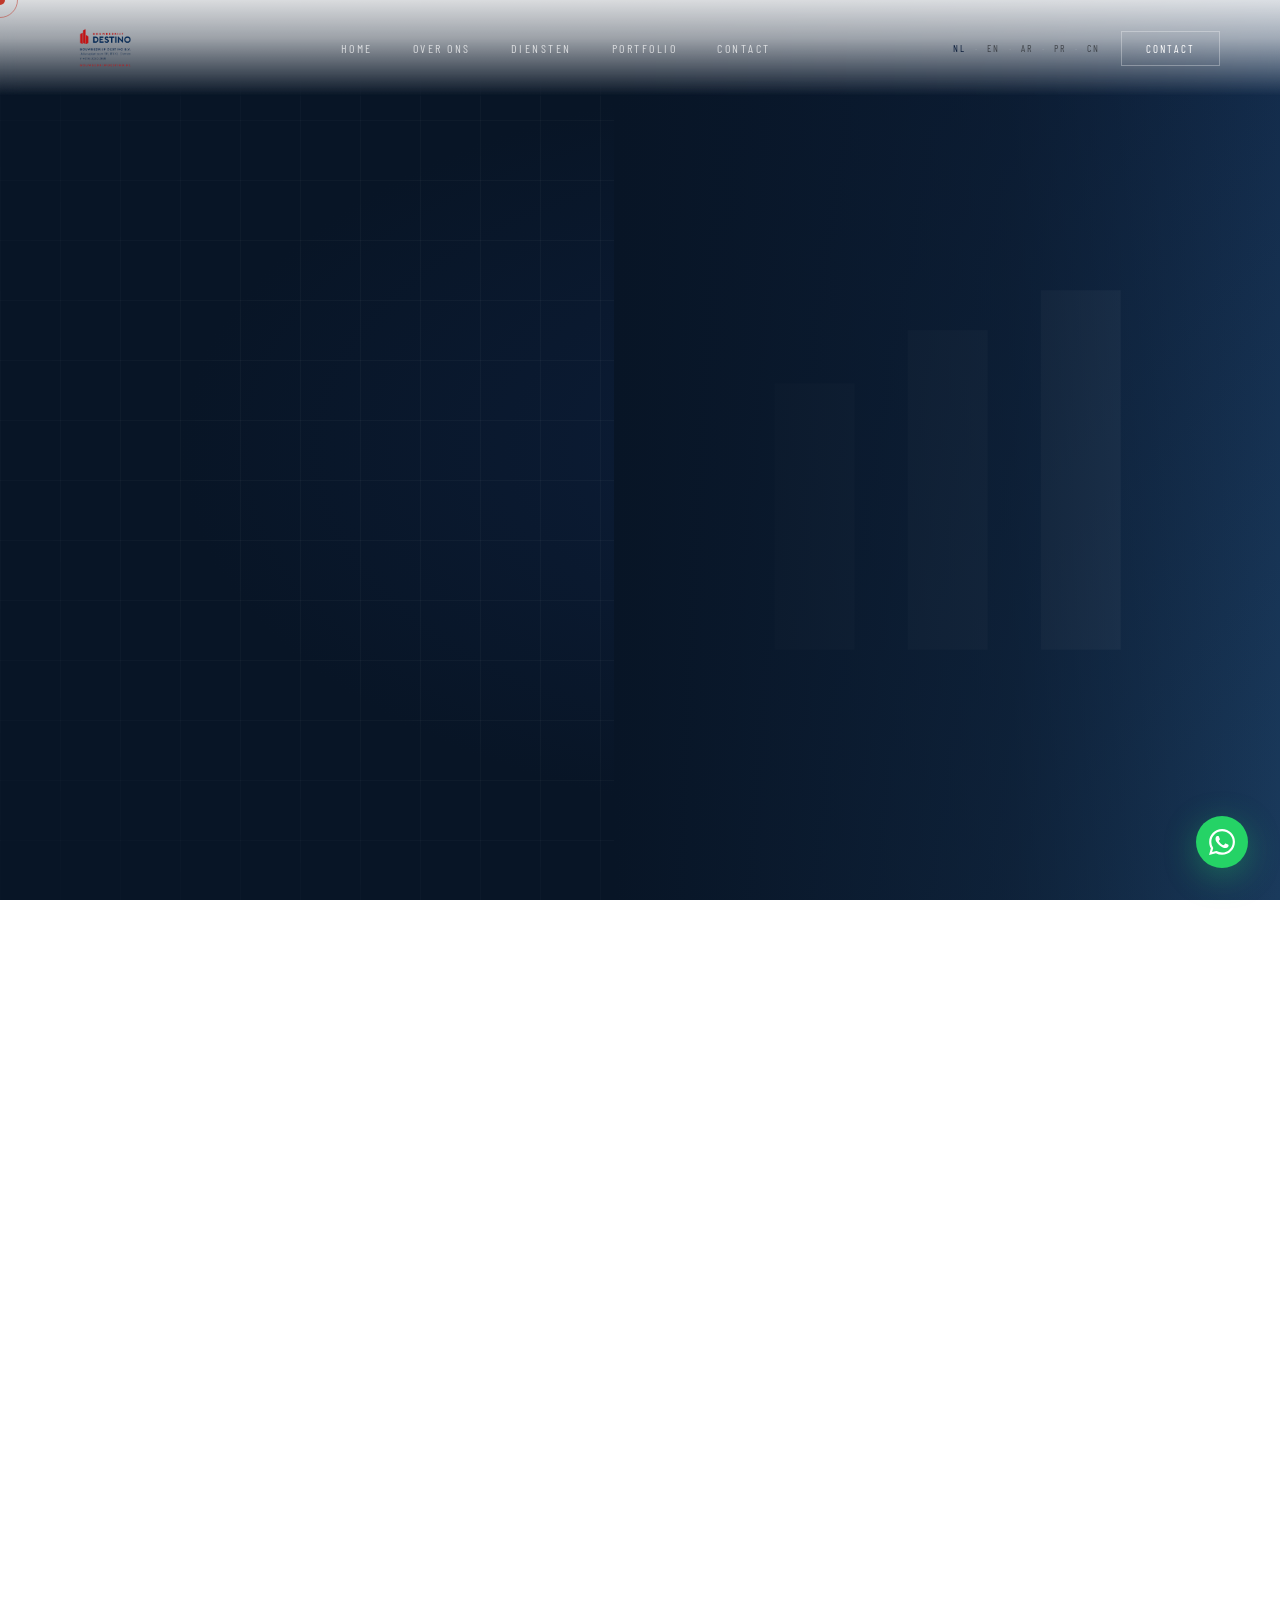
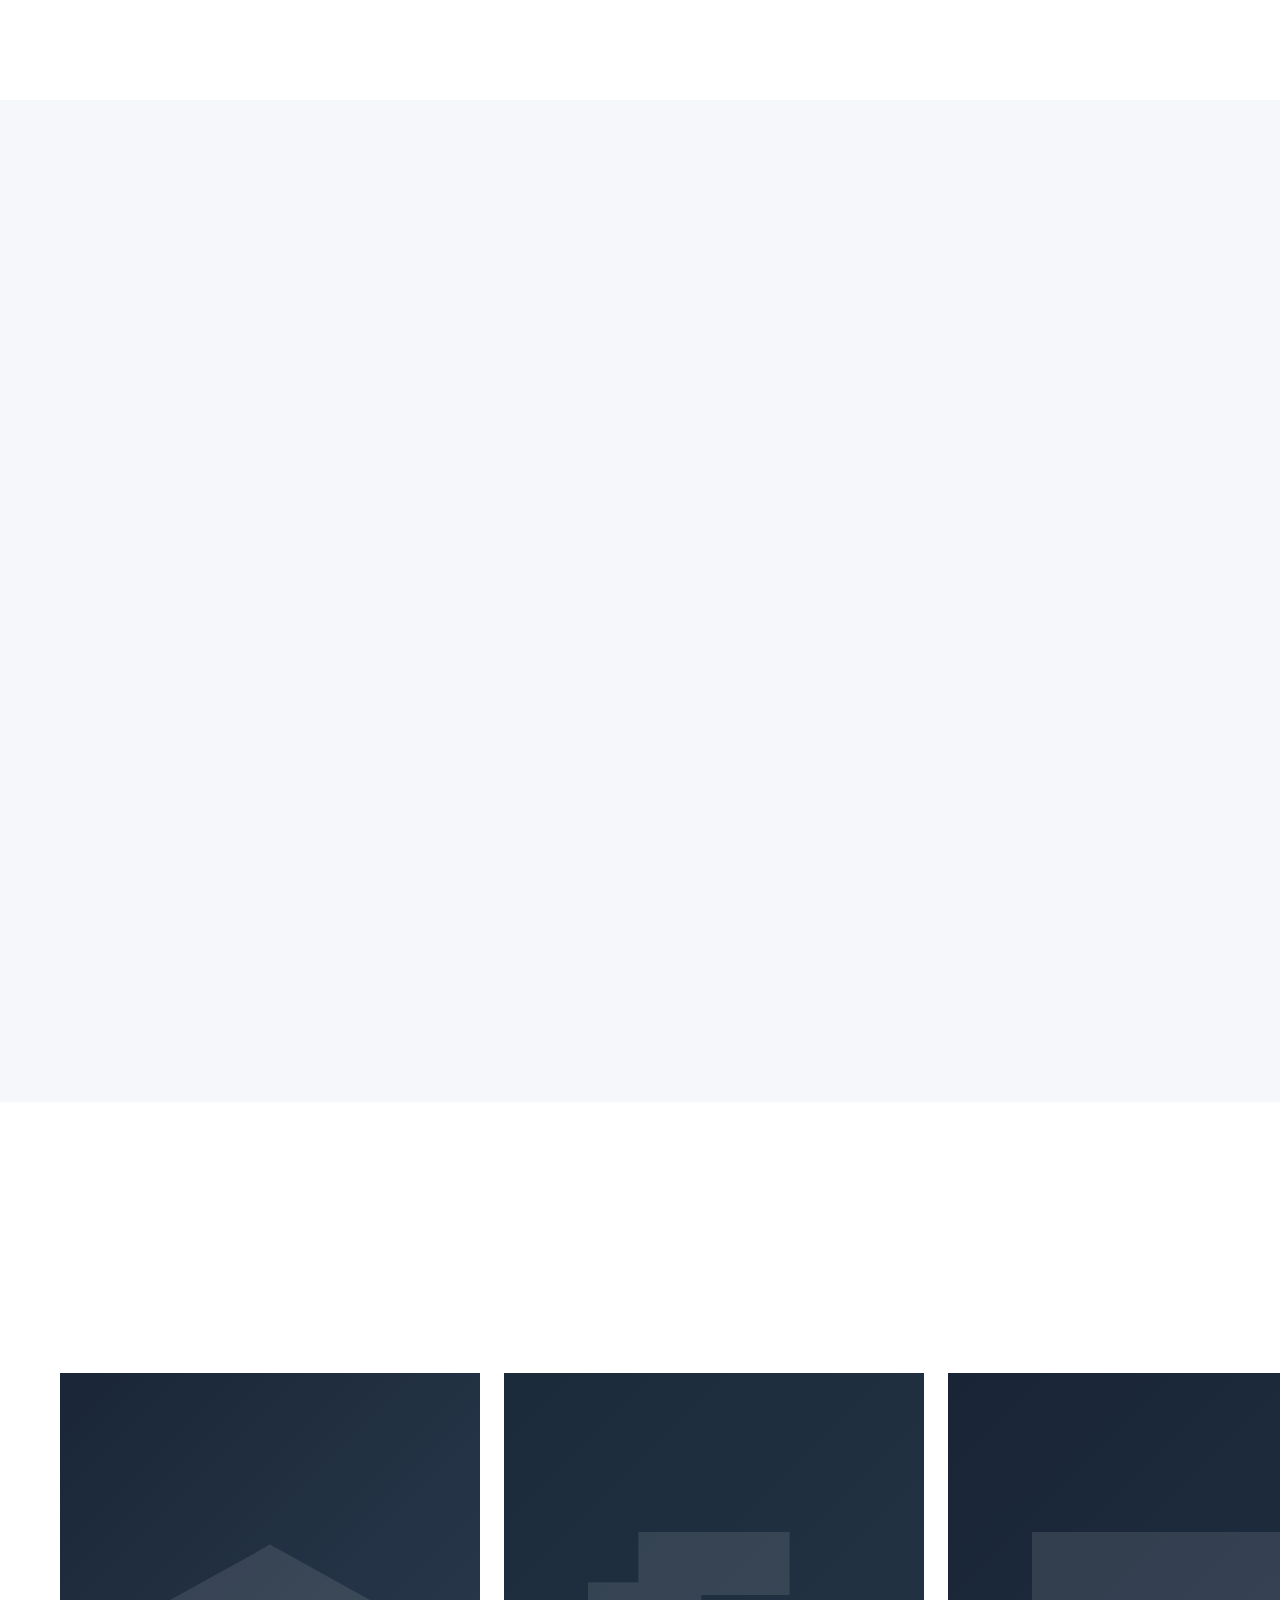
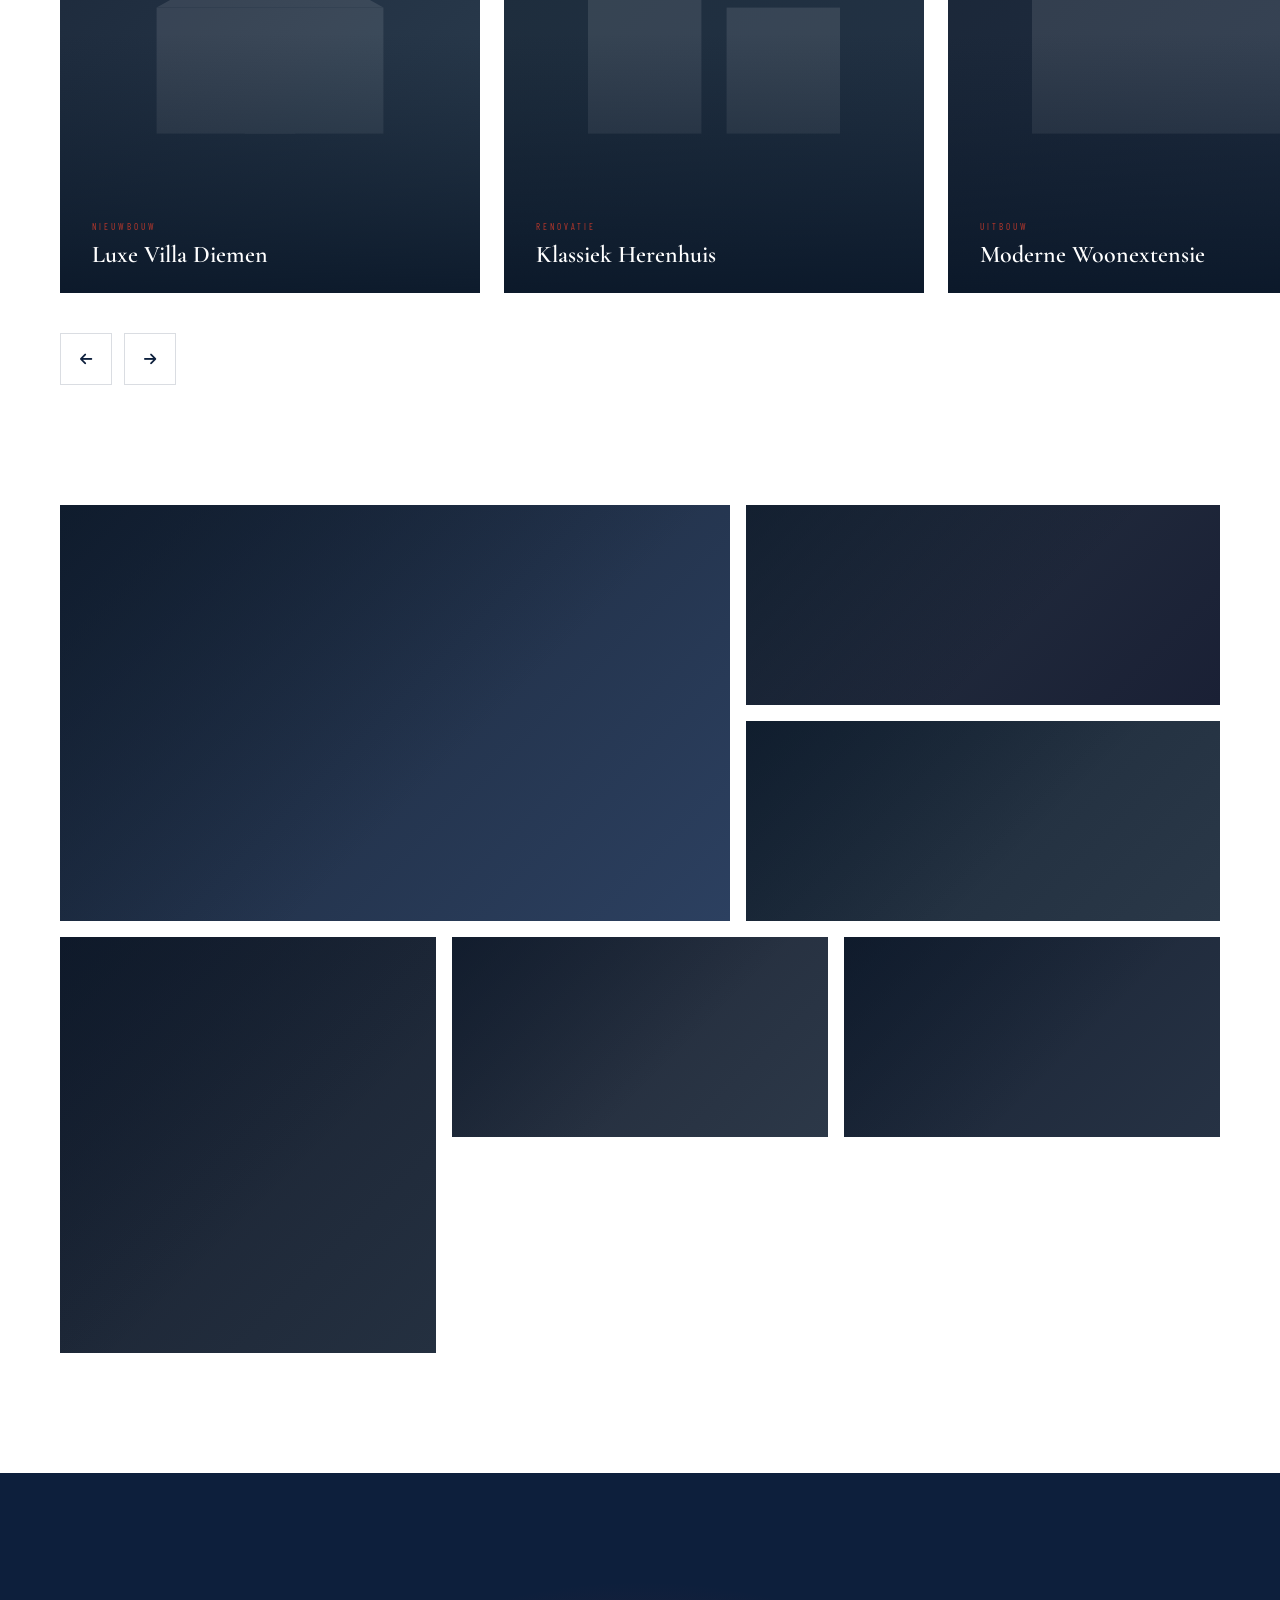
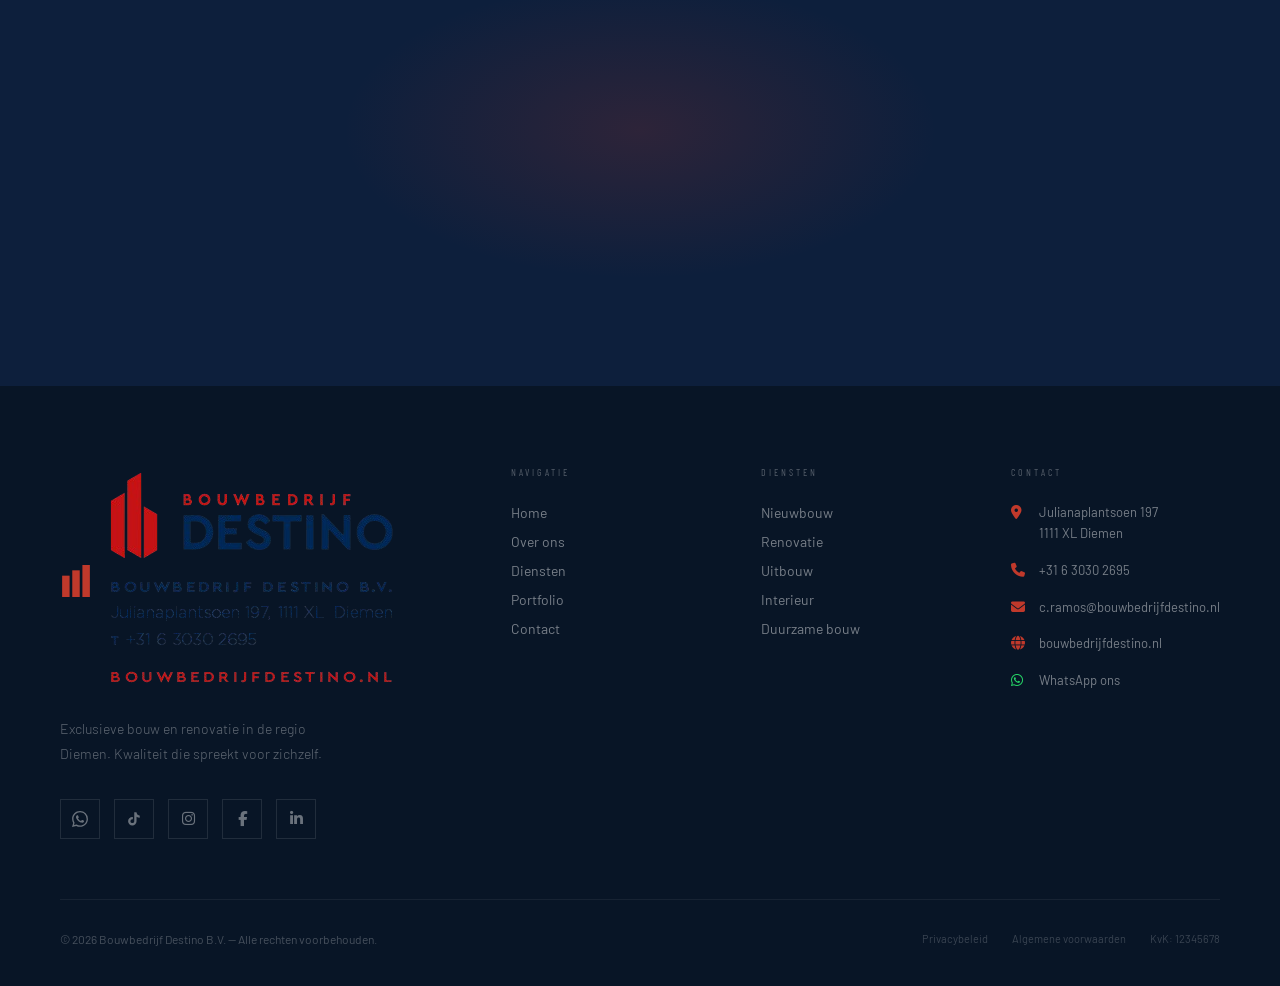
==== commit 8afe0418: "Update index.html" ====
--- a/index.html
+++ b/index.html
@@ -214,7 +214,7 @@
 
 .nav-logo-img {
   height: auto;   /* pas aan naar smaak */
-  width: 32px; 
+  width: 100px; 
   max-height: 40px;
   object-fit: contain;
   display: block;
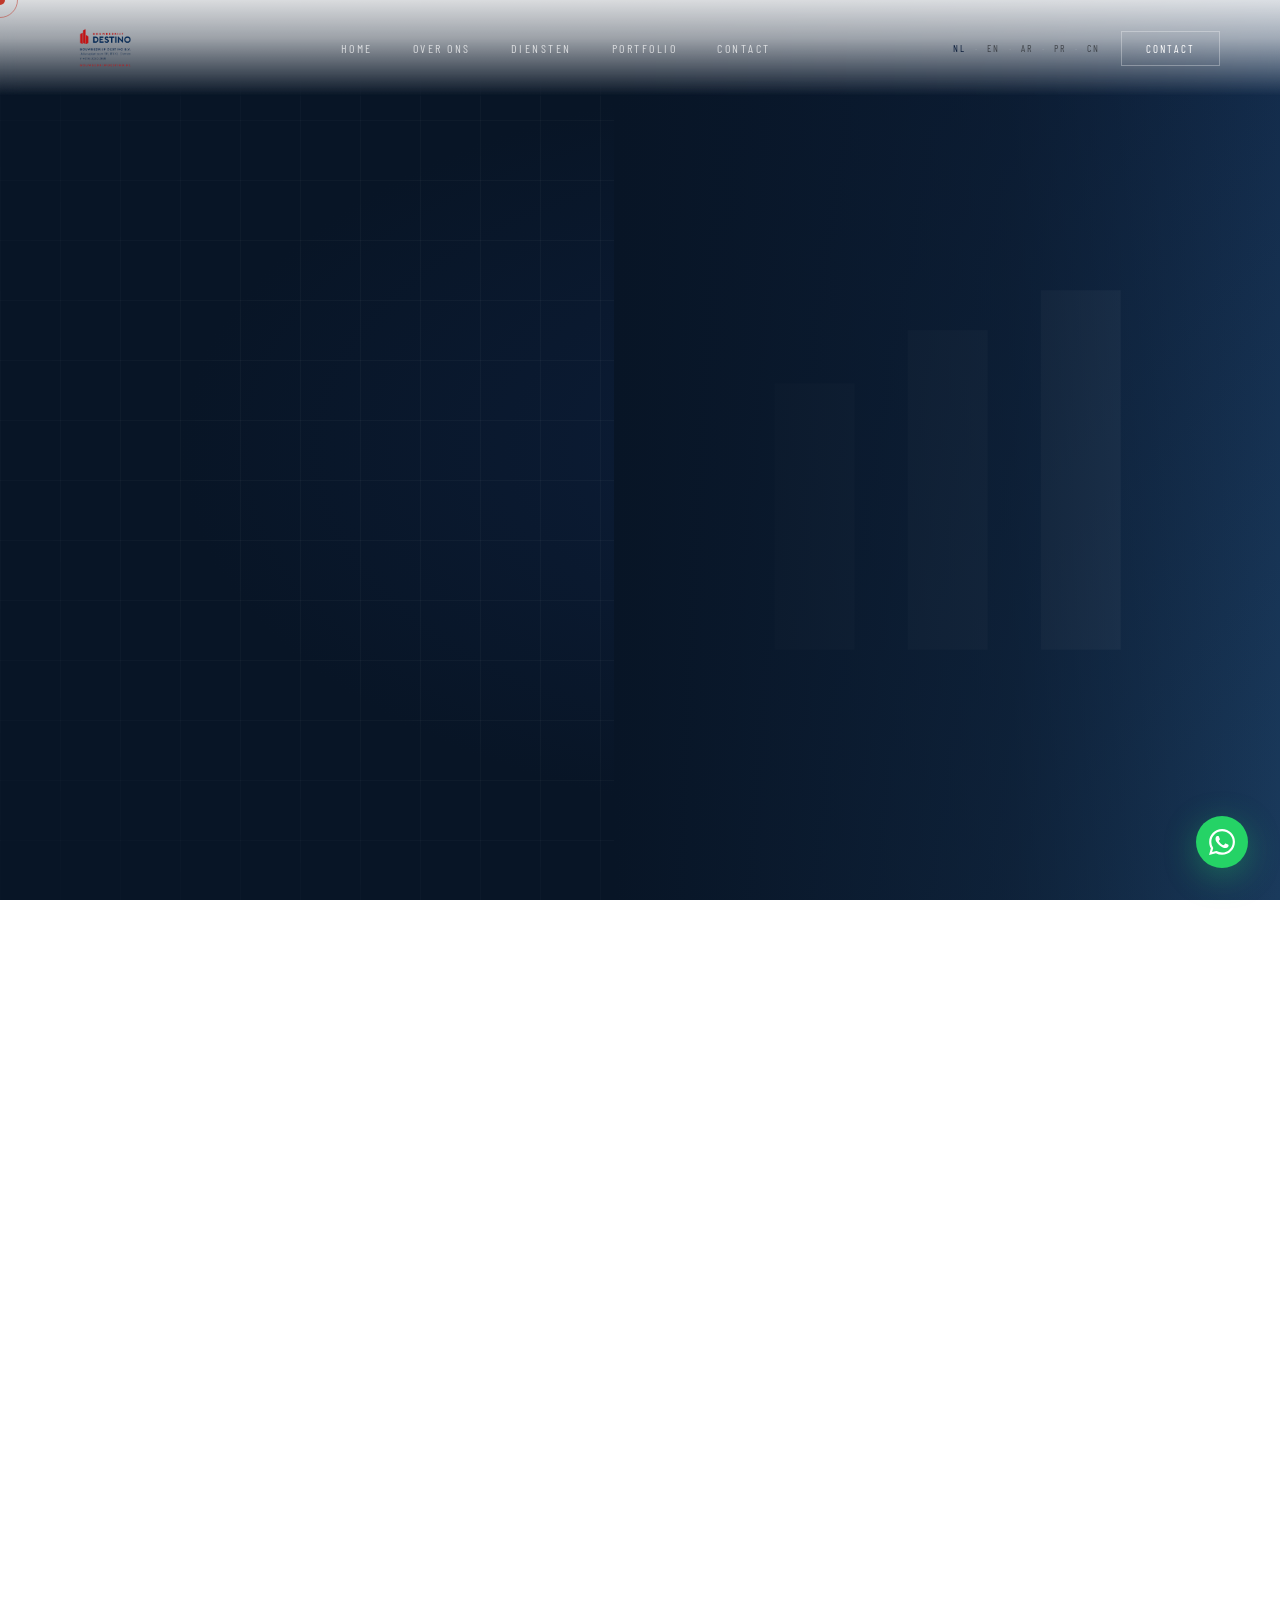
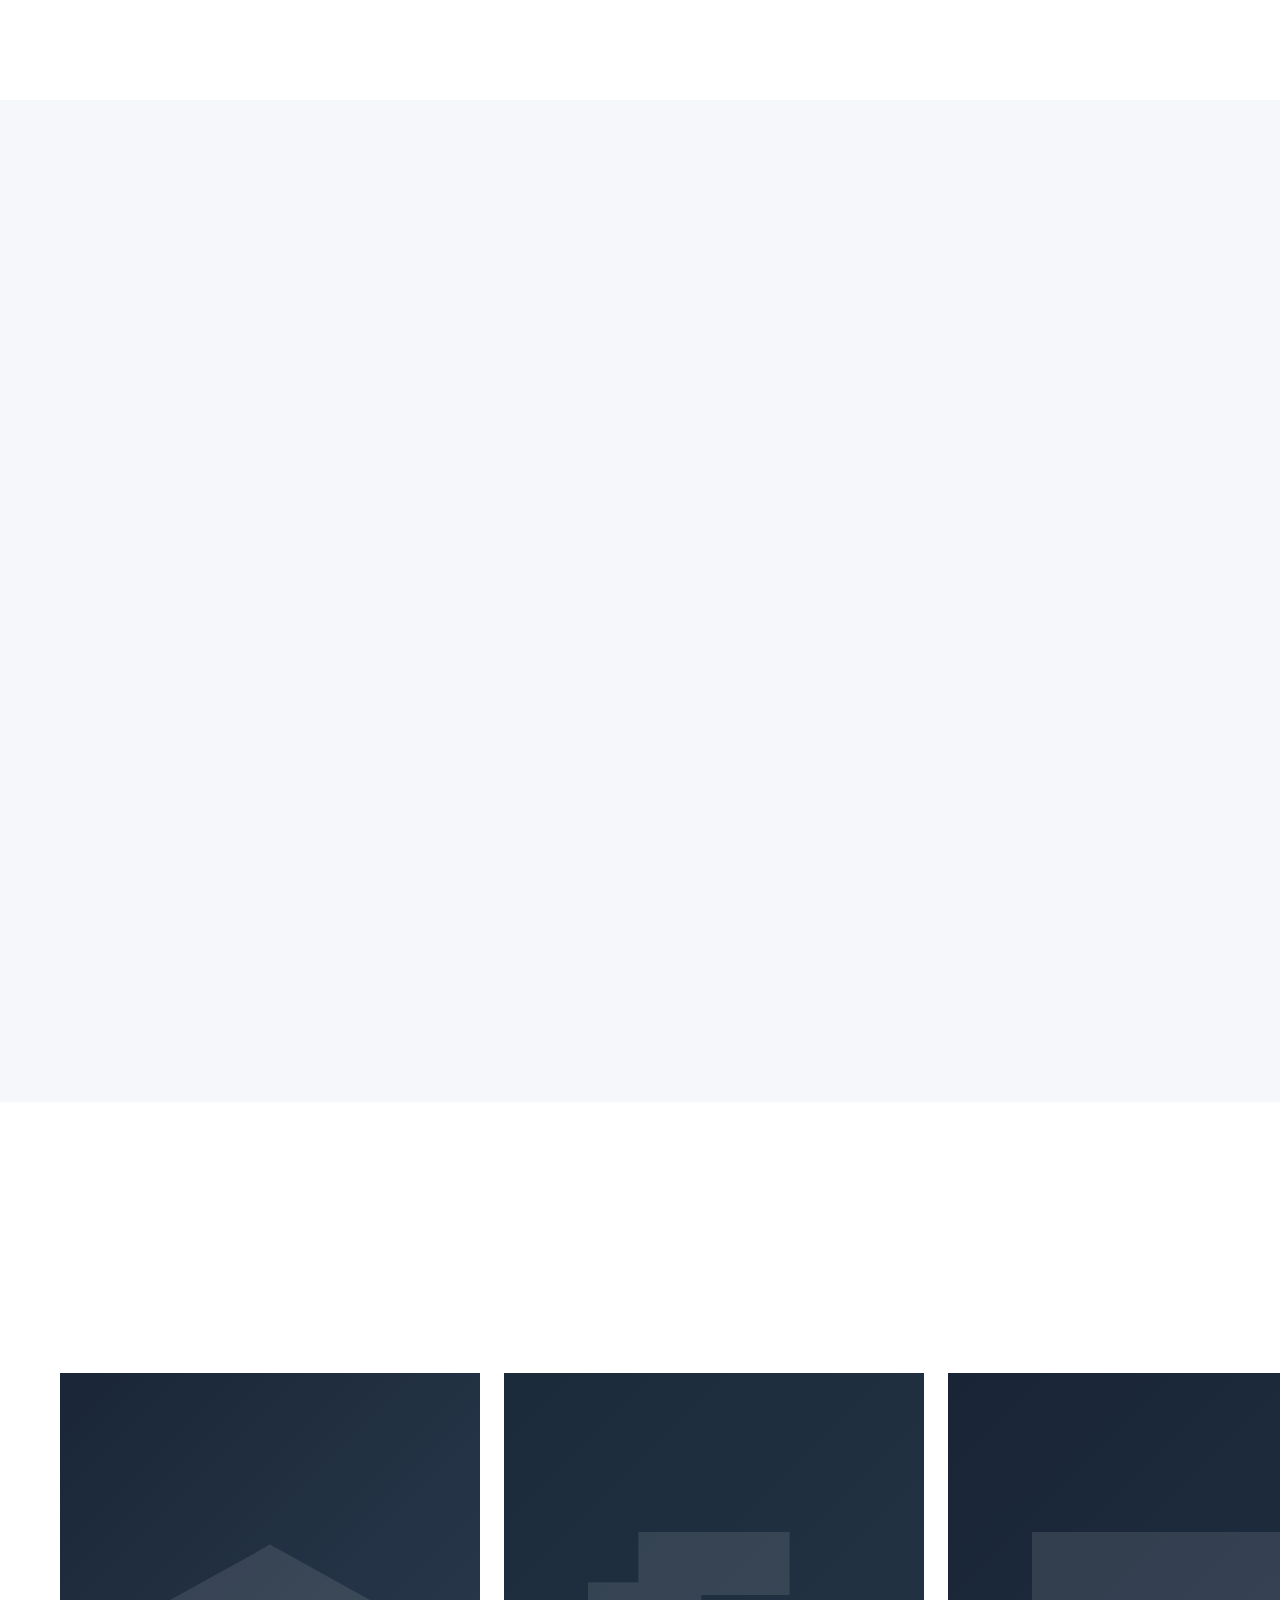
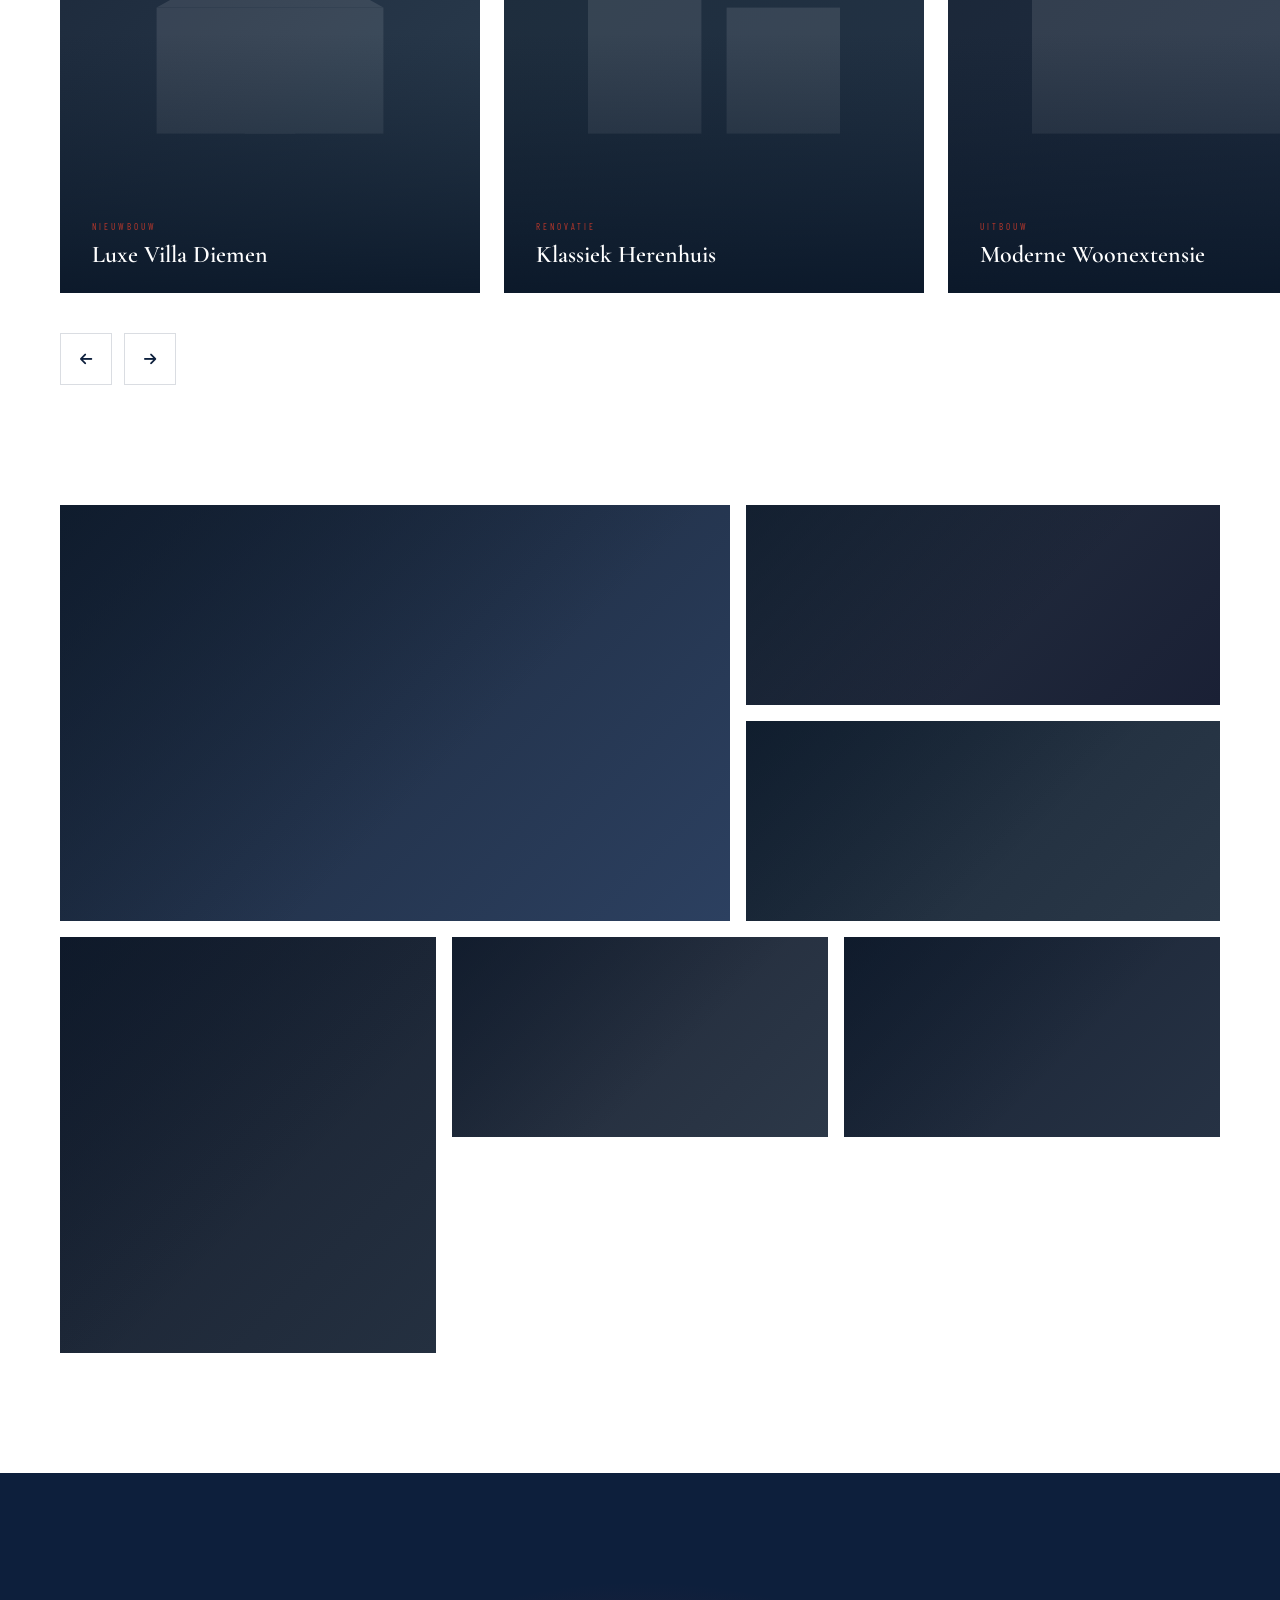
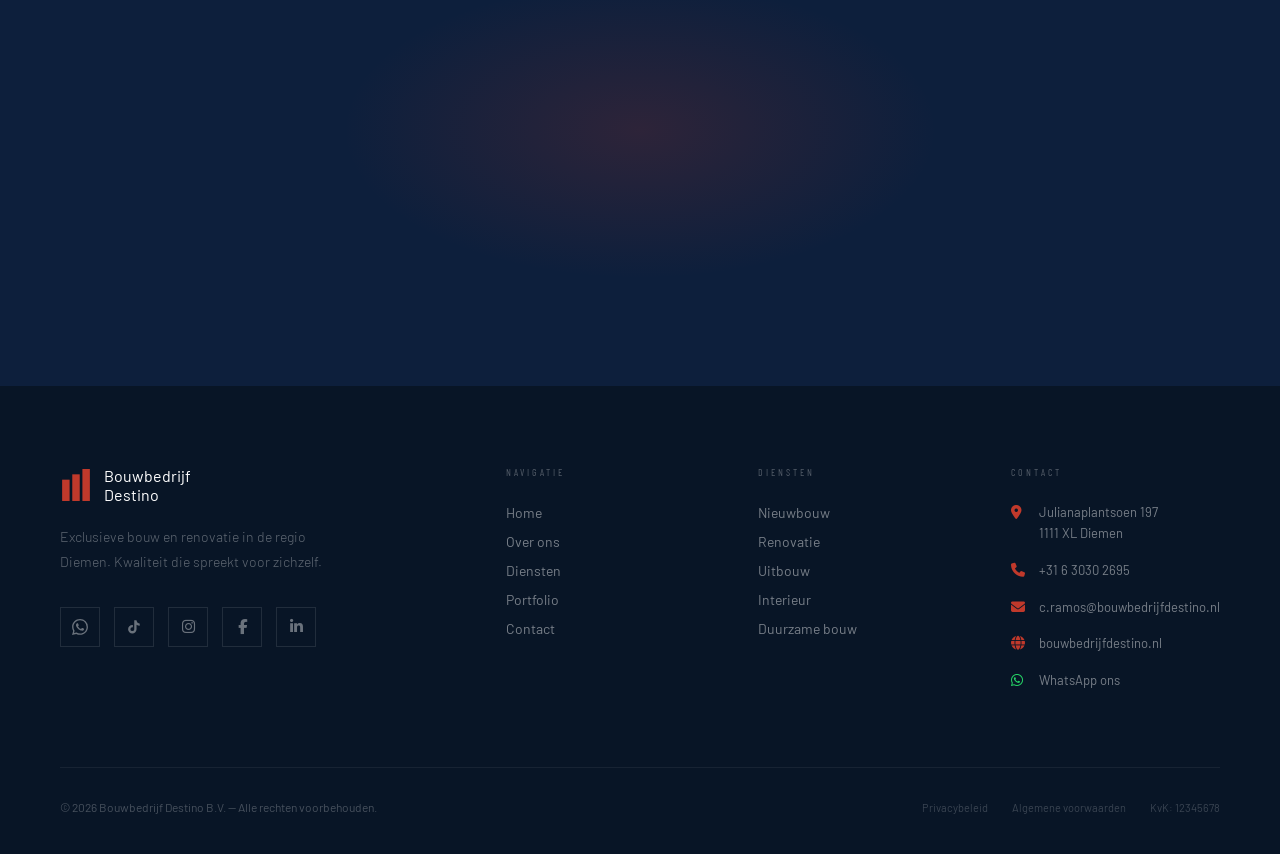
==== commit f0a6185e: "Change greeting from 'Hello' to 'Goodbye'" ====
--- a/index.html
+++ b/index.html
@@ -1035,7 +1035,8 @@
           <rect x="38" y="0" width="14" height="60" fill="#C0392B"/>
         </svg>
         <div class="nav-logo-text">
-<img src="images/logotransparant.png" widt="100">
+        <p>Bouwbedrijf</p>
+        <p>Destino</p>
         </div>
       </a>
       <p class="footer-tagline">Exclusieve bouw en renovatie in de regio Diemen. Kwaliteit die spreekt voor zichzelf.</p>
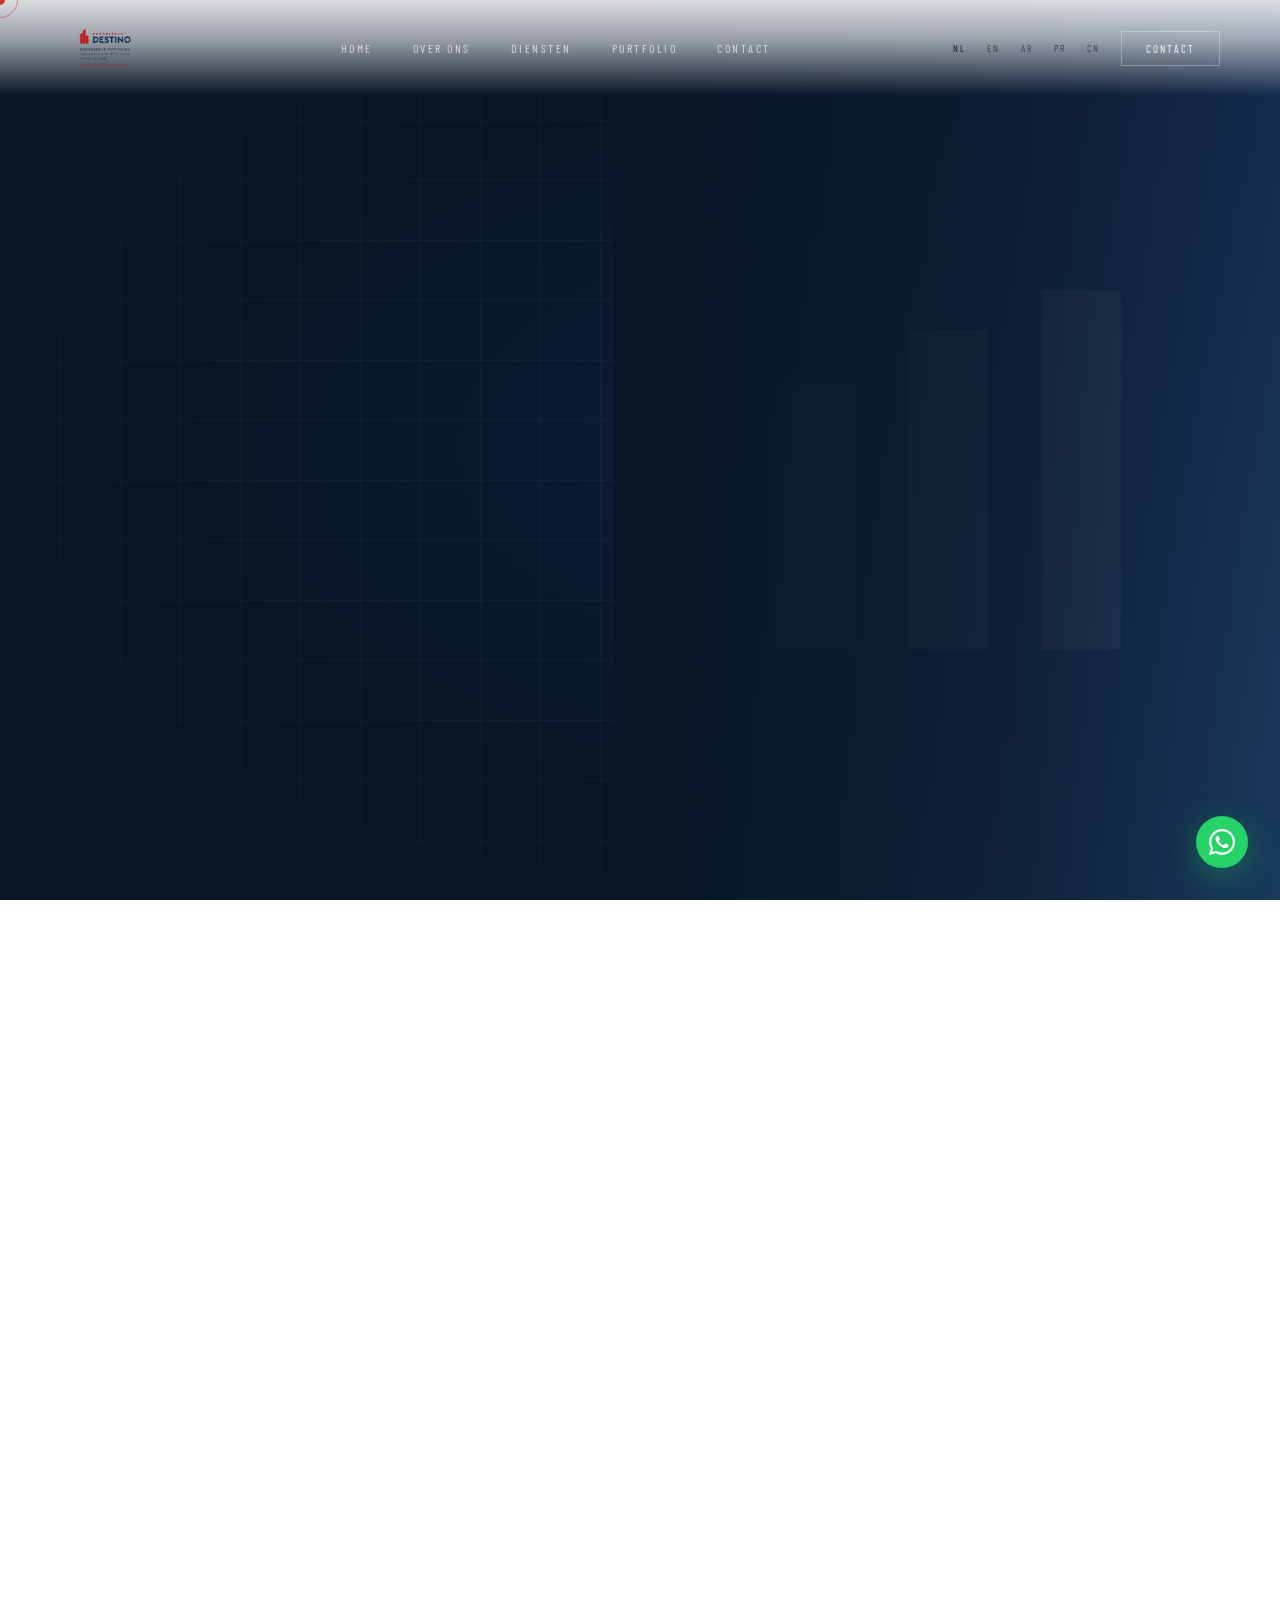
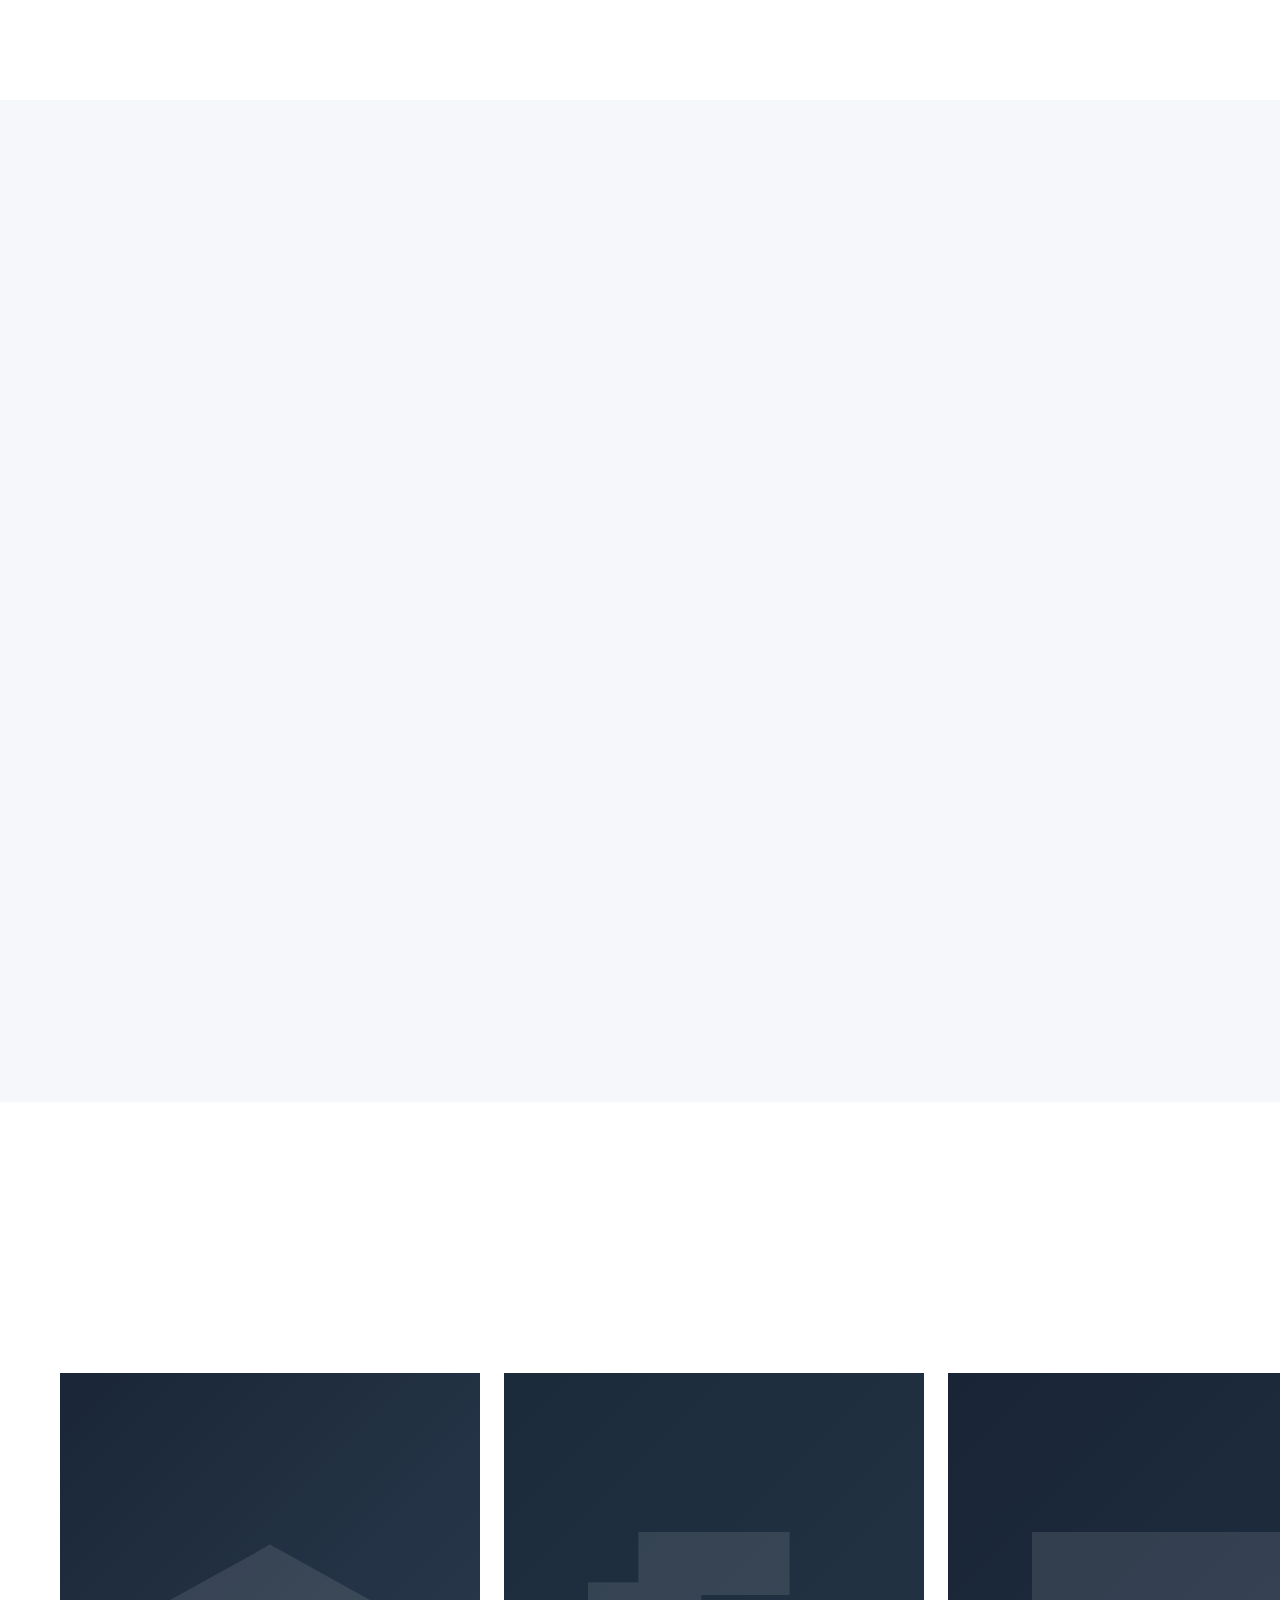
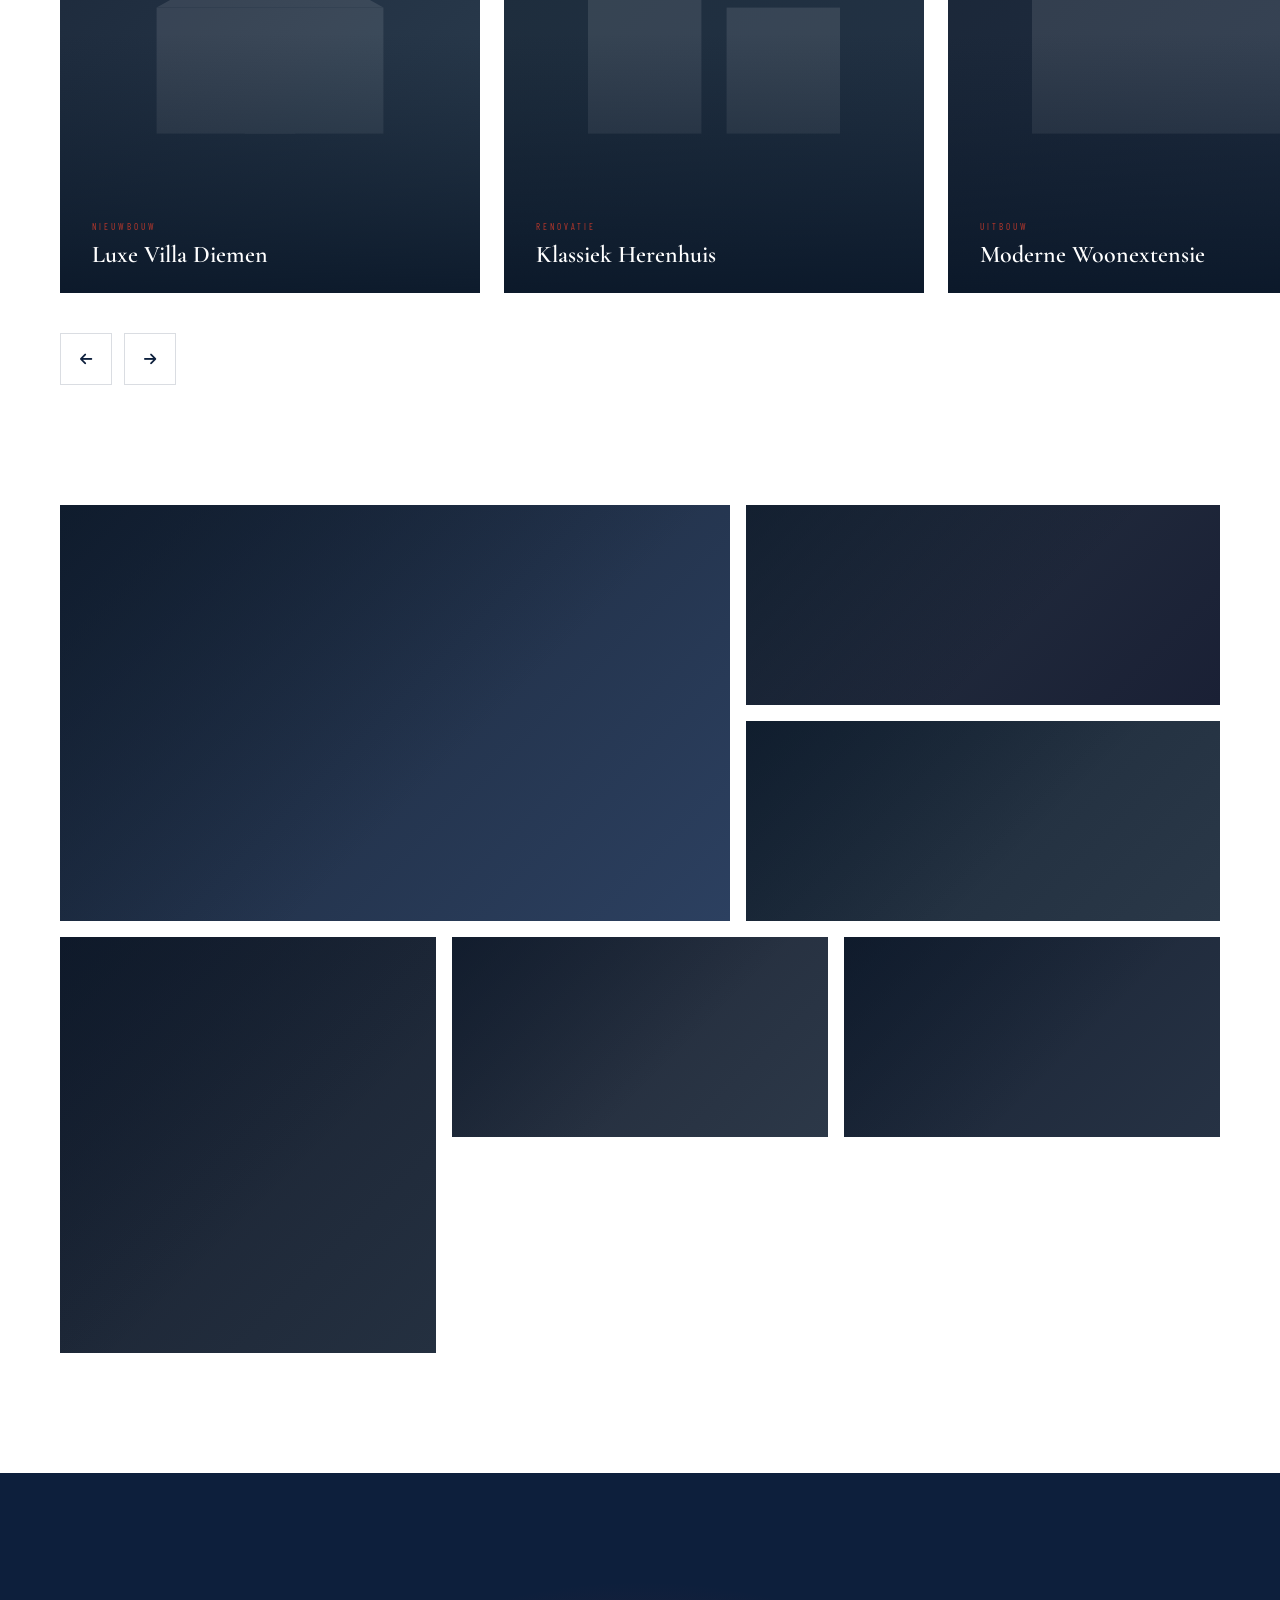
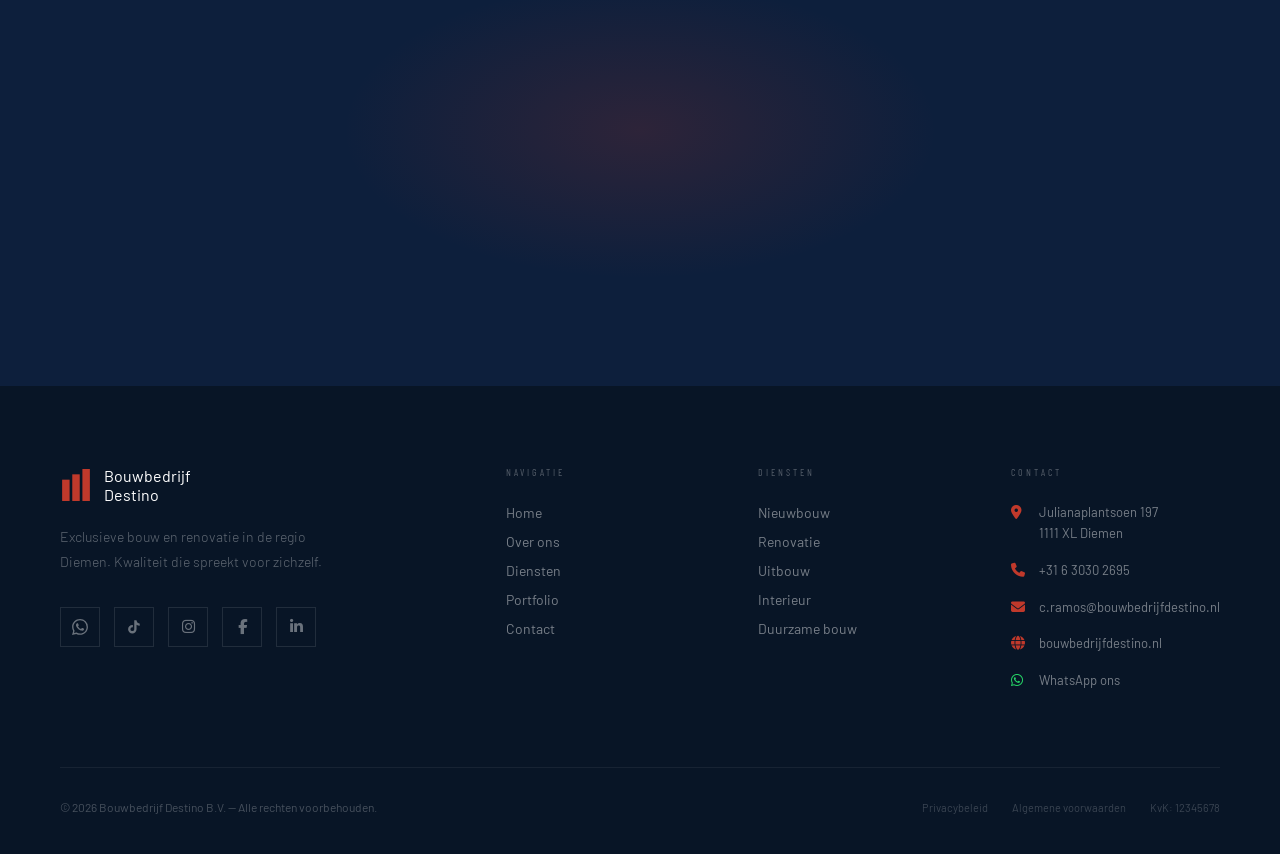
==== commit 90b6b4e0: "Update index.html" ====
--- a/index.html
+++ b/index.html
@@ -5,7 +5,7 @@
   <meta name="viewport" content="width=device-width, initial-scale=1.0">
   <title>Bouwbedrijf Destino B.V. - Home</title>
   <link href="https://fonts.googleapis.com/css2?family=Helvetica:wght@400;700&display=swap" rel="stylesheet">
-  <!--<link rel="stylesheet" href="css/style.css">-->
+  <link rel="stylesheet" href="css/style.css">
   <link rel="stylesheet" href="https://cdnjs.cloudflare.com/ajax/libs/font-awesome/6.5.0/css/all.min.css">
   <meta name="description" content="Bouwbedrijf Destino B.V. realiseert luxe woningen op maat in Diemen. Nieuwbouw, renovatie en maatwerkprojecten met oog voor kwaliteit en design.">
   <meta name="keywords" content="Bouwbedrijf, nieuwbouw, renovatie, verbouwing, luxe woningen, Diemen, maatwerkprojecten">
@@ -51,660 +51,6 @@
 <script src="https://cdnjs.cloudflare.com/ajax/libs/gsap/3.12.5/gsap.min.js"></script>
 <script src="https://cdnjs.cloudflare.com/ajax/libs/gsap/3.12.5/ScrollTrigger.min.js"></script>
 <script src="https://cdnjs.cloudflare.com/ajax/libs/gsap/3.12.5/ScrollToPlugin.min.js"></script>
-<style>
-:root {
-  --white: #ffffff;
-  --navy: #0d1f3c;
-  --navy-deep: #081526;
-  --navy-mid: #132944;
-  --red: #c0392b;
-  --red-light: #e74c3c;
-  --grey: #8a9ab0;
-  --light-grey: #f5f7fa;
-  --text-dark: #1a2a3a;
-  --font-display: 'Cormorant Garamond', serif;
-  --font-body: 'Barlow', sans-serif;
-  --font-caps: 'Barlow Condensed', sans-serif;
-}
-
-*, *::before, *::after { box-sizing: border-box; margin: 0; padding: 0; }
-
-html { scroll-behavior: smooth; overflow-x: hidden; }
-
-body {
-  font-family: var(--font-body);
-  background: var(--white);
-  color: var(--text-dark);
-  overflow-x: hidden;
-  cursor: none;
-}
-
-/* CUSTOM CURSOR */
-#cursor {
-  position: fixed;
-  width: 10px; height: 10px;
-  background: var(--red);
-  border-radius: 50%;
-  pointer-events: none;
-  z-index: 99999;
-  transform: translate(-50%,-50%);
-  transition: transform 0.1s, width 0.3s, height 0.3s, background 0.3s;
-  mix-blend-mode: normal;
-}
-#cursor-ring {
-  position: fixed;
-  width: 36px; height: 36px;
-  border: 1.5px solid rgba(192,57,43,0.5);
-  border-radius: 50%;
-  pointer-events: none;
-  z-index: 99998;
-  transform: translate(-50%,-50%);
-  transition: transform 0.18s ease, width 0.3s, height 0.3s, border-color 0.3s;
-}
-body.hovering #cursor { width: 16px; height: 16px; background: var(--red); }
-body.hovering #cursor-ring { width: 52px; height: 52px; border-color: rgba(192,57,43,0.7); }
-
-/* PRELOADER */
-#preloader {
-  position: fixed; inset: 0;
-  background: var(--y-deep);
-  z-index: 9999;
-  display: flex; flex-direction: column;
-  align-items: center; justify-content: center;
-  gap: 32px;
-}
-.preloader-logo {
-  display: flex; align-items: center; gap: 16px;
-  opacity: 0;
-}
-.preloader-logo svg { width: 52px; height: 52px; }
-.preloader-logo-text { color: var(--white); }
-.preloader-logo-text .brand { font-family: var(--font-caps); font-size: 11px; letter-spacing: 4px; color: var(--grey); text-transform: uppercase; }
-.preloader-logo-text .name { font-family: var(--font-display); font-size: 38px; font-weight: 600; color: var(--white); line-height: 1; }
-.preloader-bar-wrap { width: 220px; height: 1px; background: rgba(255,255,255,0.1); position: relative; overflow: hidden; opacity: 0; }
-.preloader-bar { position: absolute; top: 0; left: -100%; width: 100%; height: 100%; background: linear-gradient(90deg, transparent, var(--red), var(--red)); }
-.preloader-pct { font-family: var(--font-caps); font-size: 11px; letter-spacing: 3px; color: var(--grey); opacity: 0; }
-
-/* NAVBAR */
-#navbar {
-  position: fixed; top: 0; left: 0; right: 0;
-  z-index: 1000;
-  padding: 28px 60px;
-  display: flex; align-items: center; justify-content: space-between;
-
-  /* 🔥 Gradient */
-  background: linear-gradient(
-    to bottom,
-    rgba(255,255,255,0.85) 0%,
-    rgba(255,255,255,0.6) 40%,
-    rgba(255,255,255,0.0) 100%
-  );
-
-  backdrop-filter: blur(10px);
-  -webkit-backdrop-filter: blur(10px);
-
-  transition: padding 0.4s, background 0.4s, backdrop-filter 0.4s;
-}
-#navbar.scrolled {
-  padding: 16px 60px;
-
-  background: linear-gradient(
-    to bottom,
-    rgba(255,255,255,0.95) 0%,
-    rgba(255,255,255,0.85) 100%
-  );
-
-  backdrop-filter: blur(18px);
-  border-bottom: 1px solid rgba(0,0,0,0.06);
-}
-.nav-logo { display: flex; align-items: center; gap: 12px; text-decoration: none; }
-.nav-logo svg { width: 36px; height: 36px; }
-.nav-logo-text { color: var(--white); }
-.nav-logo-text .brand { font-family: var(--font-caps); font-size: 9px; letter-spacing: 3px; color: rgba(255,255,255,0.5); text-transform: uppercase; display: block; }
-.nav-logo-text .name { font-family: var(--font-display); font-size: 22px; font-weight: 600; color: var(--white); line-height: 1.1; }
-
-.nav-center { display: flex; gap: 40px; align-items: center; }
-.nav-link {
-    color: rgba(0,0,0,0.65);
-  font-family: var(--font-caps); font-size: 12px; letter-spacing: 2.5px;
-  text-transform: uppercase; color: rgba(255,255,255,0.7);
-  text-decoration: none; position: relative;
-  transition: color 0.3s;
-  cursor: none;
-}
-.nav-link::after {
-  content: ''; position: absolute; bottom: -4px; left: 0;
-  width: 0; height: 1px; background: var(--red);
-  transition: width 0.3s;
-}
-.nav-link:hover { color: var(--navy); }
-.nav-link:hover::after { width: 100%; }
-
-.nav-right { display: flex; align-items: center; gap: 20px; }
-.lang-switcher { display: flex; gap: 8px; }
-.lang-btn {
-  font-family: var(--font-caps); font-size: 10px; letter-spacing: 1.5px;
-  color: rgba(0,0,0,0.5); background: none; border: none;
-  padding: 4px 2px; cursor: none; transition: color 0.3s;
-  text-transform: uppercase;
-}
-.lang-btn:hover, .lang-btn.active { color: var(--navy); }
-.lang-sep { color: rgba(255,255,255,0.2); font-size: 10px; align-self: center; }
-
-.nav-cta {
-  font-family: var(--font-caps); font-size: 11px; letter-spacing: 2px;
-  text-transform: uppercase; color: var(--white);
-  padding: 10px 24px;
-  border: 1px solid rgba(255,255,255,0.3);
-  text-decoration: none; cursor: none;
-  transition: background 0.3s, border-color 0.3s;
-  position: relative; overflow: hidden;
-}
-.nav-cta::before {
-  content: ''; position: absolute; inset: 0;
-  background: var(--red);
-  transform: translateX(-101%);
-  transition: transform 0.4s cubic-bezier(.77,0,.18,1);
-}
-.nav-cta:hover::before { transform: translateX(0); }
-.nav-cta span { position: relative; z-index: 1; }
-
-.hamburger { display: none; flex-direction: column; gap: 5px; cursor: none; background: none; border: none; padding: 4px; }
-.hamburger span { display: block; width: 24px; height: 1.5px; background: var(--white); transition: all 0.3s; }
-
-.nav-logo-img {
-  height: auto;   /* pas aan naar smaak */
-  width: 100px; 
-  max-height: 40px;
-  object-fit: contain;
-  display: block;
-}
-  
-/* MOBILE MENU */
-#mobile-menu {
-  position: fixed; inset: 0;
-  background: var(--navy-deep);
-  z-index: 998;
-  display: flex; flex-direction: column; align-items: center; justify-content: center;
-  gap: 0;
-  opacity: 0; pointer-events: none;
-  backdrop-filter: blur(24px);
-}
-#mobile-menu.open { opacity: 1; pointer-events: all; }
-.mobile-nav-item {
-  font-family: var(--font-display); font-size: clamp(32px, 7vw, 64px);
-  font-weight: 300; color: rgba(255,255,255,0.15);
-  text-decoration: none; padding: 12px 40px;
-  transition: color 0.3s, text-shadow 0.3s;
-  transform: translateY(30px); opacity: 0;
-  cursor: none; display: block;
-}
-.mobile-nav-item:hover { color: var(--white); text-shadow: 0 0 40px rgba(192,57,43,0.5); }
-.mobile-lang { display: flex; gap: 16px; margin-top: 40px; transform: translateY(20px); opacity: 0; }
-.mobile-lang-btn { font-family: var(--font-caps); font-size: 11px; letter-spacing: 2px; color: rgba(255,255,255,0.4); background: none; border: none; cursor: none; transition: color 0.3s; text-transform: uppercase; }
-.mobile-lang-btn:hover { color: var(--white); }
-
-/* HERO */
-#hero {
-  min-height: 100vh; position: relative;
-  display: flex; align-items: center;
-  background: var(--navy-deep);
-  overflow: hidden;
-}
-.hero-bg {
-  position: absolute; inset: 0;
-  background: radial-gradient(ellipse 80% 60% at 70% 50%, rgba(13,31,60,0.9) 0%, var(--navy-deep) 70%);
-}
-.hero-canvas { position: absolute; inset: 0; width: 100%; height: 100%; opacity: 0.18; }
-.hero-grid {
-  position: absolute; inset: 0;
-  background-image: linear-gradient(rgba(255,255,255,0.03) 1px, transparent 1px),
-    linear-gradient(90deg, rgba(255,255,255,0.03) 1px, transparent 1px);
-  background-size: 60px 60px;
-  mask-image: radial-gradient(ellipse 80% 80% at 50% 50%, black 40%, transparent 100%);
-}
-.hero-accent {
-  position: absolute; right: 0; top: 0; bottom: 0;
-  width: 50%;
-  background: linear-gradient(135deg, transparent 30%, rgba(192,57,43,0.04) 60%, rgba(13,31,60,0.5) 100%);
-}
-.hero-img-wrap {
-  position: absolute; right: 0; top: 0; bottom: 0; width: 52%;
-  overflow: hidden;
-}
-.hero-img-wrap img {
-  width: 100%; height: 100%; object-fit: cover;
-  opacity: 0.22; filter: saturate(0.3) contrast(1.2);
-  transform: scale(1.05);
-}
-.hero-img-overlay {
-  position: absolute; inset: 0;
-  background: linear-gradient(90deg, var(--navy-deep) 0%, rgba(8,21,38,0.6) 60%, transparent 100%);
-}
-.hero-content {
-  position: relative; z-index: 2;
-  padding: 140px 60px 100px;
-  max-width: 720px;
-}
-.hero-label {
-  font-family: var(--font-caps); font-size: 11px; letter-spacing: 4px;
-  color: var(--red); text-transform: uppercase;
-  display: flex; align-items: center; gap: 14px;
-  margin-bottom: 32px; opacity: 0;
-}
-.hero-label::before { content: ''; width: 32px; height: 1px; background: var(--red); }
-.hero-title {
-  font-family: var(--font-display); font-size: clamp(44px, 6vw, 82px);
-  font-weight: 300; color: var(--white); line-height: 1.08;
-  margin-bottom: 24px; opacity: 0;
-}
-.hero-title strong { font-weight: 700; display: block; }
-.hero-title em { font-style: italic; color: rgba(255,255,255,0.6); font-size: 0.7em; display: block; margin-top: 8px; }
-.hero-sub {
-  font-size: 16px; line-height: 1.75;
-  color: rgba(255,255,255,0.55); font-weight: 300;
-  max-width: 460px; margin-bottom: 52px; opacity: 0;
-}
-.hero-btns { display: flex; gap: 16px; align-items: center; opacity: 0; }
-.btn-primary {
-  font-family: var(--font-caps); font-size: 12px; letter-spacing: 2.5px;
-  text-transform: uppercase; color: var(--white);
-  background: var(--red); padding: 16px 36px;
-  text-decoration: none; cursor: none;
-  position: relative; overflow: hidden;
-  transition: box-shadow 0.3s;
-}
-.btn-primary::before {
-  content: ''; position: absolute; inset: 0;
-  background: rgba(255,255,255,0.12);
-  transform: translateX(-101%);
-  transition: transform 0.4s cubic-bezier(.77,0,.18,1);
-}
-.btn-primary:hover { box-shadow: 0 8px 40px rgba(192,57,43,0.5); }
-.btn-primary:hover::before { transform: translateX(0); }
-.btn-primary span { position: relative; z-index: 1; }
-.btn-ghost {
-  font-family: var(--font-caps); font-size: 12px; letter-spacing: 2.5px;
-  text-transform: uppercase; color: rgba(255,255,255,0.6);
-  text-decoration: none; cursor: none;
-  display: flex; align-items: center; gap: 10px;
-  transition: color 0.3s;
-}
-.btn-ghost:hover { color: var(--white); }
-.btn-ghost i { font-size: 10px; transition: transform 0.3s; }
-.btn-ghost:hover i { transform: translateX(4px); }
-
-.hero-stats {
-  position: absolute; bottom: 60px; right: 60px; z-index: 2;
-  display: flex; gap: 48px; opacity: 0;
-}
-.hero-stat { text-align: right; }
-.hero-stat .num {
-  font-family: var(--font-display); font-size: 48px; font-weight: 600;
-  color: var(--white); line-height: 1;
-}
-.hero-stat .num sup { font-size: 22px; }
-.hero-stat .lbl { font-family: var(--font-caps); font-size: 10px; letter-spacing: 2px; color: var(--grey); text-transform: uppercase; margin-top: 4px; }
-.hero-scroll-hint {
-  position: absolute; bottom: 32px; left: 50%; transform: translateX(-50%);
-  display: flex; flex-direction: column; align-items: center; gap: 8px;
-  z-index: 2; opacity: 0;
-}
-.hero-scroll-hint span { font-family: var(--font-caps); font-size: 9px; letter-spacing: 3px; color: rgba(255,255,255,0.3); text-transform: uppercase; }
-.scroll-arrow { width: 1px; height: 40px; background: rgba(255,255,255,0.15); position: relative; overflow: hidden; }
-.scroll-arrow::after {
-  content: ''; position: absolute; top: -100%; left: 0; width: 1px; height: 100%;
-  background: linear-gradient(transparent, var(--red));
-  animation: scrollArrow 1.6s ease-in-out infinite;
-}
-@keyframes scrollArrow { 0%{top:-100%} 100%{top:100%} }
-
-/* ABOUT */
-#about {
-  padding: 120px 60px;
-  display: grid; grid-template-columns: 1fr 1fr;
-  gap: 80px; align-items: center;
-  background: var(--white);
-}
-.about-img-wrap {
-  position: relative; height: 560px;
-}
-.about-img-wrap img {
-  width: 100%; height: 100%; object-fit: cover;
-}
-.about-img-border {
-  position: absolute; bottom: -20px; right: -20px;
-  width: 200px; height: 200px;
-  border: 2px solid rgba(192,57,43,0.3);
-  z-index: -1;
-}
-.about-img-tag {
-  position: absolute; top: 32px; left: -24px;
-  background: var(--navy);
-  padding: 16px 24px;
-  z-index: 2;
-}
-.about-img-tag .t1 { font-family: var(--font-display); font-size: 32px; font-weight: 700; color: var(--white); }
-.about-img-tag .t2 { font-family: var(--font-caps); font-size: 9px; letter-spacing: 2.5px; color: var(--grey); text-transform: uppercase; }
-
-.about-content { padding: 20px 0; }
-.section-label {
-  font-family: var(--font-caps); font-size: 10px; letter-spacing: 4px;
-  color: var(--red); text-transform: uppercase;
-  display: flex; align-items: center; gap: 12px;
-  margin-bottom: 20px;
-}
-.section-label::before { content: ''; width: 24px; height: 1px; background: var(--red); }
-.section-title {
-  font-family: var(--font-display); font-size: clamp(32px, 4vw, 52px);
-  font-weight: 400; color: var(--text-dark); line-height: 1.15;
-  margin-bottom: 28px;
-}
-.section-title strong { font-weight: 700; }
-.about-text { font-size: 15px; line-height: 1.9; color: #556; font-weight: 300; margin-bottom: 20px; }
-.about-signature {
-  display: flex; align-items: center; gap: 20px;
-  margin-top: 40px; padding-top: 32px;
-  border-top: 1px solid rgba(0,0,0,0.08);
-}
-.about-sig-img {
-  width: 56px; height: 56px; border-radius: 50%; overflow: hidden;
-  border: 2px solid rgba(192,57,43,0.3);
-  background: var(--navy);
-  display: flex; align-items: center; justify-content: center;
-}
-.about-sig-img span { font-family: var(--font-display); font-size: 22px; font-weight: 600; color: var(--white); }
-.about-sig-info .name { font-family: var(--font-display); font-size: 20px; font-weight: 600; color: var(--text-dark); }
-.about-sig-info .role { font-family: var(--font-caps); font-size: 10px; letter-spacing: 2px; color: var(--grey); text-transform: uppercase; }
-
-/* SERVICES */
-#services {
-  padding: 120px 60px;
-  background: var(--light-grey);
-}
-.section-header { text-align: center; margin-bottom: 72px; }
-.section-header .section-label { justify-content: center; }
-.section-header .section-title { color: var(--text-dark); }
-
-.services-grid { display: grid; grid-template-columns: repeat(3, 1fr); gap: 24px; }
-.service-card {
-  background: var(--white);
-  padding: 44px 36px;
-  position: relative; overflow: hidden;
-  transition: transform 0.4s cubic-bezier(.77,0,.18,1), box-shadow 0.4s;
-  border: 1px solid rgba(0,0,0,0.05);
-}
-.service-card::before {
-  content: ''; position: absolute; bottom: 0; left: 0; right: 0;
-  height: 3px;
-  background: linear-gradient(90deg, var(--red), transparent);
-  transform: scaleX(0); transform-origin: left;
-  transition: transform 0.4s;
-}
-.service-card:hover { transform: translateY(-8px); box-shadow: 0 32px 80px rgba(13,31,60,0.12); }
-.service-card:hover::before { transform: scaleX(1); }
-.service-icon {
-  width: 56px; height: 56px;
-  background: rgba(13,31,60,0.05);
-  display: flex; align-items: center; justify-content: center;
-  margin-bottom: 28px;
-  font-size: 22px; color: var(--navy);
-  transition: background 0.3s, color 0.3s;
-}
-.service-card:hover .service-icon { background: var(--red); color: var(--white); }
-.service-name { font-family: var(--font-display); font-size: 22px; font-weight: 600; color: var(--text-dark); margin-bottom: 12px; }
-.service-desc { font-size: 14px; line-height: 1.8; color: #778; font-weight: 300; }
-.service-num {
-  position: absolute; top: 28px; right: 28px;
-  font-family: var(--font-display); font-size: 48px; font-weight: 700;
-  color: rgba(13,31,60,0.04); line-height: 1;
-}
-
-/* GALLERY CAROUSEL */
-#gallery {
-  padding: 120px 0;
-  background: var(--white);
-  overflow: hidden;
-}
-.gallery-header { padding: 0 60px; margin-bottom: 60px; }
-.carousel-outer { position: relative; }
-.carousel-track-wrap { overflow: hidden; cursor: grab; }
-.carousel-track-wrap:active { cursor: grabbing; }
-.carousel-track {
-  display: flex; gap: 24px;
-  padding: 0 60px;
-  user-select: none;
-  transition: transform 0.6s cubic-bezier(.77,0,.18,1);
-  will-change: transform;
-}
-.carousel-card {
-  flex: 0 0 420px; height: 520px;
-  position: relative; overflow: hidden;
-  background: var(--navy);
-}
-.carousel-card img {
-  width: 100%; height: 100%; object-fit: cover;
-  transition: transform 0.6s, opacity 0.4s;
-  opacity: 0.7;
-}
-.carousel-card:hover img { transform: scale(1.06); opacity: 0.9; }
-.carousel-card-overlay {
-  position: absolute; inset: 0;
-  background: linear-gradient(0deg, rgba(8,21,38,0.85) 0%, transparent 50%);
-}
-.carousel-card-info {
-  position: absolute; bottom: 0; left: 0; right: 0;
-  padding: 32px;
-  transform: translateY(8px); transition: transform 0.4s;
-}
-.carousel-card:hover .carousel-card-info { transform: translateY(0); }
-.cc-cat { font-family: var(--font-caps); font-size: 9px; letter-spacing: 3px; color: var(--red); text-transform: uppercase; margin-bottom: 8px; }
-.cc-title { font-family: var(--font-display); font-size: 24px; font-weight: 600; color: var(--white); }
-.cc-glow {
-  position: absolute; inset: 0;
-  background: radial-gradient(ellipse 60% 60% at 50% 50%, rgba(192,57,43,0.15) 0%, transparent 70%);
-  opacity: 0; transition: opacity 0.4s;
-}
-.carousel-card:hover .cc-glow { opacity: 1; }
-
-.carousel-controls { display: flex; gap: 12px; margin-top: 40px; padding: 0 60px; }
-.carousel-btn {
-  width: 52px; height: 52px; border: 1px solid rgba(13,31,60,0.15);
-  background: none; cursor: none;
-  display: flex; align-items: center; justify-content: center;
-  font-size: 14px; color: var(--navy);
-  transition: background 0.3s, color 0.3s, border-color 0.3s;
-}
-.carousel-btn:hover { background: var(--navy); color: var(--white); border-color: var(--navy); }
-
-/* GRID GALLERY */
-#grid-gallery {
-  padding: 0 60px 120px;
-  background: var(--white);
-}
-.grid-gallery { display: grid; grid-template-columns: repeat(12, 1fr); grid-auto-rows: 200px; gap: 16px; }
-.gg-item { position: relative; overflow: hidden; background: var(--navy); cursor: none; }
-.gg-item:nth-child(1) { grid-column: span 7; grid-row: span 2; }
-.gg-item:nth-child(2) { grid-column: span 5; grid-row: span 1; }
-.gg-item:nth-child(3) { grid-column: span 5; grid-row: span 1; }
-.gg-item:nth-child(4) { grid-column: span 4; grid-row: span 2; }
-.gg-item:nth-child(5) { grid-column: span 4; grid-row: span 1; }
-.gg-item:nth-child(6) { grid-column: span 4; grid-row: span 1; }
-.gg-item img { width: 100%; height: 100%; object-fit: cover; opacity: 0.75; transition: transform 0.6s, opacity 0.4s; }
-.gg-item:hover img { transform: scale(1.07); opacity: 1; }
-.gg-overlay {
-  position: absolute; inset: 0;
-  background: linear-gradient(135deg, rgba(8,21,38,0.6) 0%, transparent 60%);
-  transition: background 0.4s;
-}
-.gg-item:hover .gg-overlay { background: linear-gradient(135deg, rgba(192,57,43,0.3) 0%, transparent 60%); }
-.gg-label {
-  position: absolute; bottom: 16px; left: 20px;
-  font-family: var(--font-caps); font-size: 11px; letter-spacing: 2px;
-  color: rgba(255,255,255,0.6); text-transform: uppercase;
-  transform: translateY(4px); opacity: 0;
-  transition: opacity 0.3s, transform 0.3s;
-}
-.gg-item:hover .gg-label { opacity: 1; transform: translateY(0); }
-
-/* LIGHTBOX */
-#lightbox {
-  position: fixed; inset: 0;
-  background: rgba(8,21,38,0.95);
-  z-index: 9000;
-  display: flex; align-items: center; justify-content: center;
-  opacity: 0; pointer-events: none;
-  backdrop-filter: blur(12px);
-  transition: opacity 0.4s;
-}
-#lightbox.open { opacity: 1; pointer-events: all; }
-#lightbox img { max-width: 85vw; max-height: 85vh; object-fit: contain; }
-#lightbox-close {
-  position: absolute; top: 32px; right: 40px;
-  font-size: 28px; color: rgba(255,255,255,0.5);
-  cursor: none; transition: color 0.3s;
-  background: none; border: none;
-}
-#lightbox-close:hover { color: var(--white); }
-
-/* CTA */
-#cta {
-  padding: 100px 60px;
-  background: var(--navy);
-  position: relative; overflow: hidden;
-}
-.cta-glow {
-  position: absolute; top: 50%; left: 50%; transform: translate(-50%,-50%);
-  width: 600px; height: 300px;
-  background: radial-gradient(ellipse, rgba(192,57,43,0.18) 0%, transparent 70%);
-  pointer-events: none;
-}
-.cta-inner { position: relative; z-index: 2; text-align: center; max-width: 620px; margin: 0 auto; }
-.cta-inner .section-label { justify-content: center; }
-.cta-title { font-family: var(--font-display); font-size: clamp(32px, 5vw, 56px); font-weight: 400; color: var(--white); line-height: 1.2; margin-bottom: 20px; }
-.cta-title strong { font-weight: 700; }
-.cta-sub { font-size: 15px; color: rgba(255,255,255,0.5); font-weight: 300; margin-bottom: 48px; line-height: 1.8; }
-.cta-btn {
-  display: inline-flex; align-items: center; gap: 14px;
-  font-family: var(--font-caps); font-size: 12px; letter-spacing: 2.5px;
-  text-transform: uppercase; color: var(--white);
-  background: none; border: 1px solid rgba(255,255,255,0.25);
-  padding: 18px 48px; text-decoration: none; cursor: none;
-  position: relative; overflow: hidden;
-  transition: border-color 0.3s;
-}
-.cta-btn::before {
-  content: ''; position: absolute; inset: 0;
-  background: var(--red); transform: translateX(-101%);
-  transition: transform 0.4s cubic-bezier(.77,0,.18,1);
-}
-.cta-btn:hover { border-color: var(--red); }
-.cta-btn:hover::before { transform: translateX(0); }
-.cta-btn span, .cta-btn i { position: relative; z-index: 1; }
-
-/* FOOTER */
-#footer {
-  background: var(--navy-deep);
-  padding: 80px 60px 40px;
-}
-.footer-top {
-  display: grid; grid-template-columns: 2fr 1fr 1fr 1fr;
-  gap: 60px; padding-bottom: 60px;
-  border-bottom: 1px solid rgba(255,255,255,0.06);
-}
-.footer-brand .nav-logo { margin-bottom: 20px; display: inline-flex; }
-.footer-tagline { font-size: 14px; line-height: 1.8; color: rgba(255,255,255,0.35); font-weight: 300; max-width: 280px; margin-bottom: 32px; }
-.footer-socials { display: flex; gap: 14px; }
-.social-link {
-  width: 40px; height: 40px;
-  border: 1px solid rgba(255,255,255,0.1);
-  display: flex; align-items: center; justify-content: center;
-  color: rgba(255,255,255,0.4); font-size: 15px;
-  text-decoration: none; cursor: none;
-  transition: border-color 0.3s, color 0.3s, background 0.3s, transform 0.3s;
-}
-.social-link:hover { border-color: var(--red); color: var(--white); background: rgba(192,57,43,0.15); transform: translateY(-3px); }
-.footer-col-title { font-family: var(--font-caps); font-size: 10px; letter-spacing: 3px; color: rgba(255,255,255,0.3); text-transform: uppercase; margin-bottom: 24px; }
-.footer-links { list-style: none; display: flex; flex-direction: column; gap: 10px; }
-.footer-links a { font-size: 14px; color: rgba(255,255,255,0.45); text-decoration: none; transition: color 0.3s; cursor: none; }
-.footer-links a:hover { color: var(--white); }
-.footer-contact-item { display: flex; align-items: flex-start; gap: 14px; margin-bottom: 16px; }
-.footer-contact-item i { font-size: 14px; color: var(--red); margin-top: 3px; min-width: 14px; }
-.footer-contact-item a, .footer-contact-item span { font-size: 13px; color: rgba(255,255,255,0.45); text-decoration: none; transition: color 0.3s; line-height: 1.6; cursor: none; }
-.footer-contact-item a:hover { color: var(--white); }
-.footer-bottom { display: flex; justify-content: space-between; align-items: center; padding-top: 32px; }
-.footer-copy { font-size: 12px; color: rgba(255,255,255,0.25); }
-.footer-legal { display: flex; gap: 24px; }
-.footer-legal a { font-size: 11px; color: rgba(255,255,255,0.2); text-decoration: none; transition: color 0.3s; cursor: none; }
-.footer-legal a:hover { color: rgba(255,255,255,0.5); }
-
-/* SCROLL REVEAL */
-.reveal { opacity: 0; transform: translateY(40px); }
-
-/* WHATSAPP FLOAT */
-.wa-float {
-  position: fixed; bottom: 32px; right: 32px;
-  z-index: 500;
-  display: flex; align-items: center; gap: 12px;
-}
-.wa-btn {
-  width: 52px; height: 52px;
-  background: #25D366;
-  border-radius: 50%;
-  display: flex; align-items: center; justify-content: center;
-  text-decoration: none; cursor: none;
-  box-shadow: 0 8px 32px rgba(37,211,102,0.35);
-  transition: transform 0.3s, box-shadow 0.3s;
-  animation: waPulse 2.5s ease-in-out infinite;
-}
-.wa-btn:hover { transform: scale(1.1); box-shadow: 0 12px 40px rgba(37,211,102,0.5); }
-.wa-btn svg { width: 26px; height: 26px; fill: white; }
-@keyframes waPulse {
-  0%,100% { box-shadow: 0 8px 32px rgba(37,211,102,0.35); }
-  50% { box-shadow: 0 8px 48px rgba(37,211,102,0.6); }
-}
-
-/* DIVIDERS */
-.divider { width: 48px; height: 2px; background: var(--red); margin: 24px 0; }
-
-/* RESPONSIVE */
-@media (max-width: 1024px) {
-  .services-grid { grid-template-columns: repeat(2, 1fr); }
-  .footer-top { grid-template-columns: 1fr 1fr; }
-  #about { grid-template-columns: 1fr; }
-  .about-img-wrap { height: 400px; }
-}
-@media (max-width: 768px) {
-  #navbar { padding: 20px 24px; }
-  #navbar.scrolled { padding: 14px 24px; }
-  .nav-center, .nav-right { display: none; }
-  .hamburger { display: flex; }
-  .hero-content { padding: 120px 24px 80px; }
-  .hero-stats { display: none; }
-  #about { padding: 80px 24px; }
-  #services { padding: 80px 24px; }
-  .services-grid { grid-template-columns: 1fr; }
-  #gallery { padding: 80px 0; }
-  .gallery-header { padding: 0 24px; }
-  .carousel-controls { padding: 0 24px; }
-  #grid-gallery { padding: 0 24px 80px; }
-  .grid-gallery { grid-template-columns: 1fr 1fr; }
-  .gg-item:nth-child(n) { grid-column: span 1; grid-row: span 1; }
-  #cta { padding: 80px 24px; }
-  #footer { padding: 60px 24px 32px; }
-  .footer-top { grid-template-columns: 1fr; gap: 40px; }
-  .footer-bottom { flex-direction: column; gap: 16px; text-align: center; }
-}
-
-/* PLACEHOLDER IMAGE FALLBACK */
-.img-placeholder {
-  width: 100%; height: 100%;
-  background: linear-gradient(135deg, var(--navy) 0%, var(--navy-mid) 100%);
-  display: flex; align-items: center; justify-content: center;
-  font-family: var(--font-caps); font-size: 10px; letter-spacing: 3px;
-  color: rgba(255,255,255,0.2); text-transform: uppercase;
-}
-</style>
 </head>
 <body>
 
@@ -744,11 +90,11 @@
     </div>
   </a>
   <div class="nav-center">
-    <a href="#hero" class="nav-link">Home</a>
-    <a href="#about" class="nav-link">Over ons</a>
-    <a href="#services" class="nav-link">Diensten</a>
-    <a href="#gallery" class="nav-link">Portfolio</a>
-    <a href="#contact" class="nav-link">Contact</a>
+    <a href="index.html" class="nav-link">Home</a>
+    <a href="overons.html" class="nav-link">Over ons</a>
+    <a href="Diensten.html" class="nav-link">Diensten</a>
+    <a href="Portfolio.html" class="nav-link">Portfolio</a>
+    <a href="contact.html" class="nav-link">Contact</a>
   </div>
   <div class="nav-right">
     <div class="lang-switcher">
@@ -771,11 +117,11 @@
 
 <!-- MOBILE MENU -->
 <div id="mobile-menu">
-  <a href="#hero" class="mobile-nav-item">Home</a>
-  <a href="#about" class="mobile-nav-item">Over ons</a>
-  <a href="#services" class="mobile-nav-item">Diensten</a>
-  <a href="#gallery" class="mobile-nav-item">Portfolio</a>
-  <a href="#contact" class="mobile-nav-item">Contact</a>
+  <a href="index.html" class="mobile-nav-item">Home</a>
+  <a href="overons.html" class="mobile-nav-item">Over ons</a>
+  <a href="Diensten.html" class="mobile-nav-item">Diensten</a>
+  <a href="Portfolio.html" class="mobile-nav-item">Portfolio</a>
+  <a href="contact.html" class="mobile-nav-item">Contact</a>
   <div class="mobile-lang">
     <button class="mobile-lang-btn">NL</button>
     <button class="mobile-lang-btn">EN</button>
@@ -1119,247 +465,7 @@
   <img src="" alt="" id="lightbox-img">
 </div>
 
-<script>
-gsap.registerPlugin(ScrollTrigger, ScrollToPlugin);
-
-// --- CURSOR ---
-const cursor = document.getElementById('cursor');
-const cursorRing = document.getElementById('cursor-ring');
-let mx = 0, my = 0, rx = 0, ry = 0;
-document.addEventListener('mousemove', e => { mx = e.clientX; my = e.clientY; });
-const hoverEls = document.querySelectorAll('a, button, .carousel-card, .gg-item, .service-card');
-hoverEls.forEach(el => {
-  el.addEventListener('mouseenter', () => document.body.classList.add('hovering'));
-  el.addEventListener('mouseleave', () => document.body.classList.remove('hovering'));
-});
-function animCursor() {
-  rx += (mx - rx) * 0.15; ry += (my - ry) * 0.15;
-  cursor.style.left = mx + 'px'; cursor.style.top = my + 'px';
-  cursorRing.style.left = rx + 'px'; cursorRing.style.top = ry + 'px';
-  requestAnimationFrame(animCursor);
-}
-animCursor();
-
-// --- HERO CANVAS ---
-const canvas = document.getElementById('heroCanvas');
-const ctx = canvas.getContext('2d');
-let particles = [];
-function resizeCanvas() {
-  canvas.width = canvas.offsetWidth;
-  canvas.height = canvas.offsetHeight;
-}
-resizeCanvas();
-window.addEventListener('resize', resizeCanvas);
-for (let i = 0; i < 60; i++) {
-  particles.push({
-    x: Math.random() * canvas.width,
-    y: Math.random() * canvas.height,
-    r: Math.random() * 1.5 + 0.3,
-    vx: (Math.random() - 0.5) * 0.3,
-    vy: (Math.random() - 0.5) * 0.3,
-    alpha: Math.random() * 0.6 + 0.1
-  });
-}
-function drawCanvas() {
-  ctx.clearRect(0, 0, canvas.width, canvas.height);
-  particles.forEach((p, i) => {
-    p.x += p.vx; p.y += p.vy;
-    if (p.x < 0 || p.x > canvas.width) p.vx *= -1;
-    if (p.y < 0 || p.y > canvas.height) p.vy *= -1;
-    ctx.beginPath();
-    ctx.arc(p.x, p.y, p.r, 0, Math.PI * 2);
-    ctx.fillStyle = `rgba(255,255,255,${p.alpha})`;
-    ctx.fill();
-    for (let j = i + 1; j < particles.length; j++) {
-      const dx = particles[j].x - p.x, dy = particles[j].y - p.y;
-      const dist = Math.sqrt(dx*dx + dy*dy);
-      if (dist < 120) {
-        ctx.beginPath();
-        ctx.moveTo(p.x, p.y);
-        ctx.lineTo(particles[j].x, particles[j].y);
-        ctx.strokeStyle = `rgba(255,255,255,${(1 - dist/120) * 0.06})`;
-        ctx.lineWidth = 0.5;
-        ctx.stroke();
-      }
-    }
-  });
-  requestAnimationFrame(drawCanvas);
-}
-drawCanvas();
-
-// --- PRELOADER ---
-const preloader = document.getElementById('preloader');
-const pbar = document.getElementById('pbar');
-const ppct = document.getElementById('ppct');
-const plogo = document.querySelector('.preloader-logo');
-const pbarWrap = document.querySelector('.preloader-bar-wrap');
-
-const tl = gsap.timeline();
-tl.to(plogo, { opacity: 1, y: 0, duration: 0.8, ease: 'power3.out' })
-  .to([pbarWrap, ppct], { opacity: 1, duration: 0.4 }, '-=0.3')
-  .to(pbar, { left: '0%', duration: 1.4, ease: 'power2.inOut',
-    onUpdate: function() {
-      const p = Math.round(this.progress() * 100);
-      ppct.textContent = p + '%';
-    }
-  }, '-=0.1')
-  .to(preloader, { opacity: 0, duration: 0.7, ease: 'power2.inOut', delay: 0.2,
-    onComplete: () => {
-      preloader.style.display = 'none';
-      initAnimations();
-    }
-  });
-
-// --- HERO ANIMATIONS ---
-function initAnimations() {
-  const heroTl = gsap.timeline({ delay: 0.1 });
-  heroTl.to('.hero-label', { opacity: 1, y: 0, duration: 0.8, ease: 'power3.out' })
-        .to('.hero-title', { opacity: 1, y: 0, duration: 0.9, ease: 'power3.out' }, '-=0.5')
-        .to('.hero-sub', { opacity: 1, y: 0, duration: 0.8, ease: 'power3.out' }, '-=0.6')
-        .to('.hero-btns', { opacity: 1, y: 0, duration: 0.7, ease: 'power3.out' }, '-=0.5')
-        .to('.hero-stats', { opacity: 1, y: 0, duration: 0.7, ease: 'power3.out' }, '-=0.4')
-        .to('.hero-scroll-hint', { opacity: 1, duration: 0.6 }, '-=0.2');
-
-  // count up
-  document.querySelectorAll('.count').forEach(el => {
-    const target = parseInt(el.dataset.target);
-    gsap.to({ val: 0 }, {
-      val: target, duration: 2, delay: 1.5,
-      ease: 'power2.out',
-      onUpdate: function() { el.textContent = Math.round(this.targets()[0].val); }
-    });
-  });
-
-  // SCROLL REVEALS
-  gsap.utils.toArray('.reveal').forEach((el, i) => {
-    gsap.to(el, {
-      opacity: 1, y: 0, duration: 0.9,
-      ease: 'power3.out',
-      scrollTrigger: {
-        trigger: el, start: 'top 88%',
-        toggleActions: 'play none none none'
-      },
-      delay: (i % 3) * 0.08
-    });
-  });
-}
-
-// --- NAVBAR ---
-const navbar = document.getElementById('navbar');
-window.addEventListener('scroll', () => {
-  navbar.classList.toggle('scrolled', window.scrollY > 60);
-});
-document.querySelectorAll('.nav-link, .nav-logo, .nav-cta').forEach(a => {
-  a.addEventListener('click', e => {
-    const href = a.getAttribute('href');
-    if (href && href.startsWith('#')) {
-      e.preventDefault();
-      const target = document.querySelector(href);
-      if (target) gsap.to(window, { duration: 1, scrollTo: { y: target, offsetY: 80 }, ease: 'power3.inOut' });
-    }
-  });
-});
-
-// --- HAMBURGER / MOBILE MENU ---
-const hamburger = document.getElementById('hamburger');
-const mobileMenu = document.getElementById('mobile-menu');
-const mobileItems = document.querySelectorAll('.mobile-nav-item');
-const mobileLang = document.querySelector('.mobile-lang');
-let menuOpen = false;
-hamburger.addEventListener('click', () => {
-  menuOpen = !menuOpen;
-  if (menuOpen) {
-    mobileMenu.classList.add('open');
-    document.body.style.overflow = 'hidden';
-    const spans = hamburger.querySelectorAll('span');
-    gsap.to(spans[0], { rotation: 45, y: 6.5, duration: 0.3 });
-    gsap.to(spans[1], { opacity: 0, duration: 0.2 });
-    gsap.to(spans[2], { rotation: -45, y: -6.5, duration: 0.3 });
-    gsap.to(mobileItems, { opacity: 1, y: 0, stagger: 0.07, duration: 0.5, ease: 'power3.out', delay: 0.1 });
-    gsap.to(mobileLang, { opacity: 1, y: 0, duration: 0.5, delay: 0.45 });
-  } else {
-    mobileMenu.classList.remove('open');
-    document.body.style.overflow = '';
-    const spans = hamburger.querySelectorAll('span');
-    gsap.to(spans[0], { rotation: 0, y: 0, duration: 0.3 });
-    gsap.to(spans[1], { opacity: 1, duration: 0.3 });
-    gsap.to(spans[2], { rotation: 0, y: 0, duration: 0.3 });
-    gsap.to([...mobileItems, mobileLang], { opacity: 0, y: 20, duration: 0.3 });
-  }
-});
-mobileItems.forEach(item => {
-  item.addEventListener('click', () => {
-    menuOpen = false;
-    mobileMenu.classList.remove('open');
-    document.body.style.overflow = '';
-    const spans = hamburger.querySelectorAll('span');
-    gsap.to(spans[0], { rotation: 0, y: 0, duration: 0.3 });
-    gsap.to(spans[1], { opacity: 1, duration: 0.3 });
-    gsap.to(spans[2], { rotation: 0, y: 0, duration: 0.3 });
-    gsap.to([...mobileItems, mobileLang], { opacity: 0, y: 20, duration: 0.3 });
-    const href = item.getAttribute('href');
-    if (href && href.startsWith('#')) {
-      const target = document.querySelector(href);
-      if (target) setTimeout(() => gsap.to(window, { duration: 1, scrollTo: { y: target, offsetY: 80 }, ease: 'power3.inOut' }), 300);
-    }
-  });
-});
-
-// --- CAROUSEL ---
-let carPos = 0;
-const track = document.getElementById('carouselTrack');
-const cards = track.querySelectorAll('.carousel-card');
-const cardW = 420 + 24;
-const maxPos = (cards.length - 1) * cardW;
-function setCarousel(pos) {
-  carPos = Math.max(0, Math.min(pos, maxPos - cardW * 2));
-  gsap.to(track, { x: -carPos, duration: 0.7, ease: 'power3.inOut' });
-}
-document.getElementById('carNext').addEventListener('click', () => setCarousel(carPos + cardW));
-document.getElementById('carPrev').addEventListener('click', () => setCarousel(carPos - cardW));
-// Drag
-let isDragging = false, dragStart = 0, posStart = 0;
-const wrap = document.getElementById('carouselWrap');
-wrap.addEventListener('mousedown', e => { isDragging = true; dragStart = e.clientX; posStart = carPos; });
-document.addEventListener('mousemove', e => {
-  if (!isDragging) return;
-  const delta = dragStart - e.clientX;
-  setCarousel(posStart + delta);
-});
-document.addEventListener('mouseup', () => { isDragging = false; });
-wrap.addEventListener('touchstart', e => { dragStart = e.touches[0].clientX; posStart = carPos; });
-wrap.addEventListener('touchmove', e => {
-  const delta = dragStart - e.touches[0].clientX;
-  setCarousel(posStart + delta);
-});
-
-// --- LIGHTBOX ---
-const lightbox = document.getElementById('lightbox');
-const lbClose = document.getElementById('lightbox-close');
-document.querySelectorAll('.gg-item').forEach(item => {
-  item.addEventListener('click', () => {
-    lightbox.classList.add('open');
-  });
-});
-lbClose.addEventListener('click', () => lightbox.classList.remove('open'));
-lightbox.addEventListener('click', e => { if (e.target === lightbox) lightbox.classList.remove('open'); });
-
-// --- LANG ---
-document.querySelectorAll('.lang-btn').forEach(btn => {
-  btn.addEventListener('click', () => {
-    document.querySelectorAll('.lang-btn').forEach(b => b.classList.remove('active'));
-    btn.classList.add('active');
-  });
-});
-
-// --- PARALLAX ---
-document.addEventListener('mousemove', e => {
-  const x = (e.clientX / window.innerWidth - 0.5) * 20;
-  const y = (e.clientY / window.innerHeight - 0.5) * 10;
-  gsap.to('.hero-title', { x: x * 0.4, y: y * 0.3, duration: 1, ease: 'power1.out' });
-  gsap.to('.hero-img-wrap img', { x: x * 0.6, y: y * 0.4, duration: 1.2, ease: 'power1.out' });
-});
-</script>
+<script src="js/script.js"></script>
+
 </body>
 </html>
-
--- a/css/style.css
+++ b/css/style.css
@@ -1,1649 +1,1054 @@
-    :root {
-    --primary-bg-start: #D8D1C1;
-    --primary-bg-end: #E7E4DC;
-    --header-bg-color: rgba(255,255,255,0.9); /* lichte transparantie */
-    --footer-bg-color: rgba(92,58,33,0.9);   /* lichte transparantie */
-    --font-family: 'Helvetica', sans-serif;
-    --btn-bg: #5C3A21;
-    --btn-color: #fff;
-}
-
-* {
-    margin: 0;
-    padding: 0;
-    box-sizing: border-box;
-    font-family: helvetica;
-    text-align: center;
-
-}
+:root {
+  --white: #ffffff;
+  --navy: #0d1f3c;
+  --navy-deep: #081526;
+  --navy-mid: #132944;
+  --red: #c0392b;
+  --red-light: #e74c3c;
+  --grey: #8a9ab0;
+  --light-grey: #f5f7fa;
+  --text-dark: #1a2a3a;
+  --font-display: 'Cormorant Garamond', serif;
+  --font-body: 'Barlow', sans-serif;
+  --font-caps: 'Barlow Condensed', sans-serif;
+}
+
+*, *::before, *::after { box-sizing: border-box; margin: 0; padding: 0; }
+
+html { scroll-behavior: smooth; overflow-x: hidden; }
 
 body {
-    margin: 0;
-    font-family: "Helvetica", sans-serif;
-    color: #3b3b3b;
-    background: linear-gradient(
-        to bottom,
-        #d8d1c1 0%,
-        #dad5c8 20%,
-        #ddd7ca 40%,
-        #e1dcd3 60%,
-        #e5e2da 80%,
-        #e7e4dc 100%
-    );
-    background-size: 100% 200%;
-    animation: softGradientMove 15s ease-in-out infinite alternate;
-    transition: background 1.5s ease;
-    overflow-x: hidden;
-    box-sizing: border-box;
-    z-index:10;
-}
-@keyframes shine {
-    0% {
-        left: -100%;
-    }
-    50% {
-        left: 100%;
-    }
-    100% {
-        left: 100%;
-    }
-}
-
+  font-family: var(--font-body);
+  background: var(--white);
+  color: var(--text-dark);
+  overflow-x: hidden;
+  cursor: none;
+}
+
+/* CUSTOM CURSOR */
+#cursor {
+  position: fixed;
+  width: 10px; height: 10px;
+  background: var(--red);
+  border-radius: 50%;
+  pointer-events: none;
+  z-index: 99999;
+  transform: translate(-50%,-50%);
+  transition: transform 0.1s, width 0.3s, height 0.3s, background 0.3s;
+  mix-blend-mode: normal;
+}
+#cursor-ring {
+  position: fixed;
+  width: 36px; height: 36px;
+  border: 1.5px solid rgba(192,57,43,0.5);
+  border-radius: 50%;
+  pointer-events: none;
+  z-index: 99998;
+  transform: translate(-50%,-50%);
+  transition: transform 0.18s ease, width 0.3s, height 0.3s, border-color 0.3s;
+}
+body.hovering #cursor { width: 16px; height: 16px; background: var(--red); }
+body.hovering #cursor-ring { width: 52px; height: 52px; border-color: rgba(192,57,43,0.7); }
 
 /* PRELOADER */
-.preloader {
-    position: fixed;
-    top: 0;
-    left: 0;
-    width: 100%;
-    height: 100%;
-    background: #f7f5ef; /* licht beige / off-white */
-    display: flex;
-    align-items: center;
-    justify-content: center;
-    z-index: 999999;
-    opacity: 1;
-    transition: opacity 0.8s ease;
-}
-
-.preloader-content {
-    text-align: center;
-    animation: fadeIn 1.2s ease forwards;
-}
-
-.preloader img {
-    width: 180px;
-    height: auto;
-    margin-bottom: 20px;
-    animation: pulse 2s infinite ease-in-out;
-}
-
-.preloader h2 {
-    font-size: 28px;
-    letter-spacing: 2px;
-    font-weight: 400;
-    color: #3a3a3a;
-}
-
-@keyframes fadeIn {
-    from { opacity: 0; transform: translateY(20px); }
-    to   { opacity: 1; transform: translateY(0); }
-}
-
-.preloader.fade-out {
-    opacity: 0;
-    pointer-events: none;
-}
-
-@keyframes pulse {
-    0%   { transform: scale(1); opacity: 1; }
-    50%  { transform: scale(1.05); opacity: 0.9; }
-    100% { transform: scale(1); opacity: 1; }
-}
-
-body, p {
-    font-weight: 400;
-    color: #3b3b3b;
-    line-height: 1.8;
-    font-size: 1.05rem;
-}
-
-h1, h2, h3, h4 {
-    font-family: 'Poppins', sans-serif;
-    color: #5C3A21;
-    font-weight: 700;
-    letter-spacing: 0.5px;
-    margin-bottom: 1.2rem;
-    line-height: 1.3;
-}
-
-h1 {
-    font-size: 2.5rem;
-}
-
-h2 {
-    position: relative;
-    font-size: 2.5rem;
-    margin-bottom: 2rem;
-    text-align: center;
-}
-
-/* Subtitel stijl */
-h2::after {
-    content: '';
-    display: block;
-    width: 60px;
-    height: 3px;
-    background: linear-gradient(90deg, #B8966E, #7B4F33);
-    margin-top: 0.5rem;
-    border-radius: 2px;
-}
-
-h3 {
-    font-size: 1.6rem;
-    font-weight: 600;
-    color: #5C3A21;
-    margin-bottom: 0.8rem;
-}
-
-p {
-    font-size: 1.1rem;
-    color: #4e4336;
-    margin-bottom: 1.6rem;
-    text-align: justify;
-    padding-left: 1rem;
-    padding-right: 1rem;
-}
-
-.signature {
-    font-size: 1.15rem;
-    font-style: italic;
-    color: #7B4F33;
-    border-left: 4px solid #B8966E;
-    padding-left: 1rem;
-    margin-top: 2rem;
-    max-width: 750px;
-}
-.hero-wrapper::after {
-    content: "";
-    position: absolute;
-    inset: 0;
-    background: linear-gradient(
-        to bottom,
-        rgba(0,0,0,0.45),
-        rgba(0,0,0,0.15)
-    );
-    z-index: 1;
-    pointer-events: none;
-}
-.hero-wrapper::after,
-.scroll-gallery,
-.scroll-gallery::after {
-  pointer-events: none;
-}
-
-.btn {
-    font-family: 'Poppins', sans-serif;
-    font-weight: 600;
-    font-size: 1rem;
-    letter-spacing: 0.5px;
-    text-transform: uppercase;
-    background: linear-gradient(145deg, #7B4F33 0%, #B8966E 100%);
-    color: #fff;
-    padding: 0.9rem 2.2rem;
-    border-radius: 4px;
-    box-shadow: 0 6px 15px rgba(92,58,33,0.3);
-    transition: all 0.3s ease;
-    width: auto !important;
-    display: inline-block !important;
-    max-width: fit-content;
-}
-.hero-wrapper .hero::after {
-    content: '';
-    position: absolute;
-    inset: 0;
-    background: linear-gradient(
-        to bottom,
-        rgba(0,0,0,0.0) 0%,     /* boven volledig transparant */
-        rgba(0,0,0,0.10) 20%,
-        rgba(0,0,0,0.18) 50%,
-        rgba(0,0,0,0.08) 75%,
-        rgba(0,0,0,0.0) 100%    /* onder weer transparant */
-    );
-    pointer-events: none;
-    z-index: 0;
-}
-
-
-.btn:hover {
-    transform: translateY(-3px);
-    box-shadow: 0 12px 25px rgba(92,58,33,0.35);
-    background: linear-gradient(145deg, #B8966E 100%, #7B4F33 0%);
-}
-.btn, .small-btn {
-    width: auto !important;
-    display: inline-block !important;
-    max-width: max-content !important;
-    white-space: nowrap;
-}
-
-.hero h2 {
-    font-size: 3rem;
-    font-weight: 700;
-    color: #fff;
-    text-shadow: 0 4px 12px rgba(0,0,0,0.4);
-    margin-bottom: 1rem;
-}
-
-.hero p {
-    font-size: 1.3rem;
-    color: #fff;
-    text-shadow: 0 2px 8px rgba(0,0,0,0.3);
-    max-width: 800px;
-    margin: 0 auto 2rem auto;
-}
-
-.about-content {
-    max-width: 900px;
-    margin: 0 auto;
-    padding: 2rem;
-    line-height: 1.8;
-}
-
-.about-content p {
-    margin-bottom: 1.8rem;
-}
-
-.service-card p,
-.portfolio-text p,
-.locatie-info p {
-    transition: all 0.3s ease;
-}
-
-.service-card p:hover,
-.portfolio-text p:hover,
-.locatie-info p:hover {
-    color: #7B4F33;
-}
-
-h2, h3, h4 {
-    text-shadow: 0 1px 2px rgba(0,0,0,0.05);
-}
-
-.hero img {
-    width: 100%;
-    height: 100%;
-    object-fit: cover;
-   
-    /* Vervang clip-path door een zachte radial fade */
-    -webkit-mask-image: radial-gradient(circle at center, rgba(0,0,0,1) 90%, rgba(0,0,0,0) 100%);
-    -webkit-mask-repeat: no-repeat;
-    -webkit-mask-size: cover;
-   
-    mask-image: radial-gradient(circle at center, rgba(0,0,0,1) 60%, rgba(0,0,0,0) 100%);
-    mask-repeat: no-repeat;
-    mask-size: cover;
-
-    /* Optioneel: background kleur voor fade */
-    background: transparent;
-    display: block;
-}
-
-.scroll-gallery {
-    position: absolute;
-    inset: 0;
-    z-index: 0;
-    width: 100%;
-    height: 100%;
-}
-
-.scroll-gallery .bg-slide {
-    position: absolute;
-    inset: 0;
-    width: 100%;
-    height: 100%;
-    object-fit: cover;
-    opacity: 0;
-    transition: opacity 1.5s ease;
-}
-
-.scroll-gallery .bg-slide.active {
-    opacity: 1;
-}
-
-.scroll-gallery::after {
-    content: "";
-    position: absolute;
-    inset: 0;
-    background: radial-gradient(circle at center, rgba(255,255,255,0.1) 0%, rgba(240,235,225,0.6) 100%);
-    mix-blend-mode: soft-light;
-    pointer-events: none;
-}
-
-
-.bg-slide {
-    position: absolute;
-    top: 0;
-    left: 0;
-    width: 100%;
-    height: 100%;
-    object-fit: cover;
-    opacity: 0;
-    transition: opacity 1.5s ease;
-    filter: brightness(95%) saturate(110%);
-}
-
-@keyframes softGradientMove {
-    0% {
-        background-position: center top;
-    }
-    100% {
-        background-position: center bottom;
-    }
-}
-
-.container {
-    background: transparent !important;
-    width: 90%;
-    max-width: 1200px;
-    margin: 0 auto;
-}
-@keyframes shimmerHeader {
-    0% {
-        transform: translateX(-30%);
-    }
-    100% {
-        transform: translateX(30%);
-    }
-}
-
-.logo {
-  font-size: 1.5rem;
-  font-weight: bold;
-  padding-top: 20px;
-}
-/* ===== Menu logo bovenaan ===== */
-.menu-logo {
-  width: 100%;
-  text-align: center;
-  margin-bottom: 2rem;
-  list-style: none;
-}
-
-.menu-logo img {
-  width: 140px;
-  height: auto;
-  opacity: 0.95;
-}
-
-.hero-wrapper {
-    position: relative;
-    min-height: 650px;          
-    width: 100%;
-    overflow: hidden;           
-    padding-top: 72px;
-}
-body.menu-open {
-  overflow: hidden;
-  height: 100vh;
-}
-
-/* --- Header --- */
-.header {
-  position: fixed;
-  top: 0;
-  left: 0;
-  width: 100%;
-  height: 72px;
-  padding: 0 1.5rem;
-  display: flex;
-  align-items: center;
-  justify-content: space-between;
-    background: linear-gradient(
-        to bottom,
-        rgba(255,255,255,1) 0%,
-        rgba(255,255,255,0.85) 20%,
-        rgba(255,255,255,0.50) 45%,
-        rgba(255,255,255,0.20) 70%,
-        rgba(255,255,255,0.00) 100%
-    );  border-bottom: none;
+#preloader {
+  position: fixed; inset: 0;
+  background: var(--y-deep);
+  z-index: 9999;
+  display: flex; flex-direction: column;
+  align-items: center; justify-content: center;
+  gap: 32px;
+}
+.preloader-logo {
+  display: flex; align-items: center; gap: 16px;
+  opacity: 0;
+}
+.preloader-logo svg { width: 52px; height: 52px; }
+.preloader-logo-text { color: var(--white); }
+.preloader-logo-text .brand { font-family: var(--font-caps); font-size: 11px; letter-spacing: 4px; color: var(--grey); text-transform: uppercase; }
+.preloader-logo-text .name { font-family: var(--font-display); font-size: 38px; font-weight: 600; color: var(--white); line-height: 1; }
+.preloader-bar-wrap { width: 220px; height: 1px; background: rgba(255,255,255,0.1); position: relative; overflow: hidden; opacity: 0; }
+.preloader-bar { position: absolute; top: 0; left: -100%; width: 100%; height: 100%; background: linear-gradient(90deg, transparent, var(--red), var(--red)); }
+.preloader-pct { font-family: var(--font-caps); font-size: 11px; letter-spacing: 3px; color: var(--grey); opacity: 0; }
+
+/* NAVBAR */
+#navbar {
+  position: fixed; top: 0; left: 0; right: 0;
   z-index: 1000;
-}
-
-/* --- Logo --- */
-.logo {
-  font-size: 1.5rem;
-  font-weight: bold;
-  padding-top: 30px;
-}
-
-/* --- Menu --- */
-.nav-menu ul {
-  color: #5C3A21;
-  list-style: none;
-  display: flex;
-  flex-direction: column; /* mobiel standaard */
-  gap: 2rem;
-  position: fixed;
-  inset: 0;
-  background: #fff;
-  align-items: center;
-  justify-content: flex-start;
-  opacity: 0;
-  visibility: hidden;
-  transition: opacity 0.3s ease;
-  z-index: 2000;
-  padding-top: 0;
-  overflow-y: auto;
-  max-width: 100vw;       
-  overflow-x: hidden;     
-  box-sizing: border-box; 
-}
-
-.nav-menu ul li a {
-  font-size: 20px;
-  font-weight: 550;
-  color: #5C3A21;
-  text-decoration: none;
-  white-space: nowrap; 
-  max-width: 100%;     
-  overflow: hidden;
-  text-overflow: ellipsis; 
-}
- .nav-menu ul li a:hover {
-    transform: translateY(-3px);
-    text-shadow: 0 12px 25px rgba(92,58,33,0.35);
-    color: #7B4F33;
-}
-
-.nav-menu.active ul {
-  opacity: 1;
-  visibility: visible;
-}
-
-.menu-header {
-  position: relative;
-  width: 100%;
-  height: 220px;
-  list-style: none;
-}
-
-.menu-header img {
-  width: 100%;
-  height: 100%;
-  object-fit: cover;
-}
-
-/* Donkere overlay */
-.menu-header .menu-overlay {
-  position: absolute;
-  inset: 0;
+  padding: 28px 60px;
+  display: flex; align-items: center; justify-content: space-between;
+
+  /* 🔥 Gradient */
   background: linear-gradient(
     to bottom,
-    rgba(0,0,0,0.45),
-    rgba(0,0,0,0.15)
+    rgba(255,255,255,0.85) 0%,
+    rgba(255,255,255,0.6) 40%,
+    rgba(255,255,255,0.0) 100%
   );
-}
-
-/* Menu items onder de afbeelding */
-.nav-menu ul li:not(.menu-header) {
-  margin-top: 1.6rem;
-}
-/* --- Hamburger --- */
-.hamburger {
-  display: flex;
-  flex-direction: column;
-  justify-content: space-between;
-  width: 32px;
-  height: 24px;
-  background: none;
-  border: none;
-  cursor: pointer;
-  z-index: 9999;
-  color: #5C3A21;
-}
-
-.hamburger span {
+
+  backdrop-filter: blur(10px);
+  -webkit-backdrop-filter: blur(10px);
+
+  transition: padding 0.4s, background 0.4s, backdrop-filter 0.4s;
+}
+#navbar.scrolled {
+  padding: 16px 60px;
+
+  background: linear-gradient(
+    to bottom,
+    rgba(255,255,255,0.95) 0%,
+    rgba(255,255,255,0.85) 100%
+  );
+
+  backdrop-filter: blur(18px);
+  border-bottom: 1px solid rgba(0,0,0,0.06);
+}
+.nav-logo { display: flex; align-items: center; gap: 12px; text-decoration: none; }
+.nav-logo svg { width: 36px; height: 36px; }
+.nav-logo-text { color: var(--white); }
+.nav-logo-text .brand { font-family: var(--font-caps); font-size: 9px; letter-spacing: 3px; color: rgba(255,255,255,0.5); text-transform: uppercase; display: block; }
+.nav-logo-text .name { font-family: var(--font-display); font-size: 22px; font-weight: 600; color: var(--white); line-height: 1.1; }
+
+.nav-center { display: flex; gap: 40px; align-items: center; }
+.nav-link {
+    color: rgba(0,0,0,0.65);
+  font-family: var(--font-caps); font-size: 12px; letter-spacing: 2.5px;
+  text-transform: uppercase; color: rgba(255,255,255,0.7);
+  text-decoration: none; position: relative;
+  transition: color 0.3s;
+  cursor: none;
+}
+.nav-link::after {
+  content: ''; position: absolute; bottom: -4px; left: 0;
+  width: 0; height: 1px; background: var(--red);
+  transition: width 0.3s;
+}
+.nav-link:hover { color: var(--navy); }
+.nav-link:hover::after { width: 100%; }
+
+.nav-right { display: flex; align-items: center; gap: 20px; }
+.lang-switcher { display: flex; gap: 8px; }
+.lang-btn {
+  font-family: var(--font-caps); font-size: 10px; letter-spacing: 1.5px;
+  color: rgba(0,0,0,0.5); background: none; border: none;
+  padding: 4px 2px; cursor: none; transition: color 0.3s;
+  text-transform: uppercase;
+}
+.lang-btn:hover, .lang-btn.active { color: var(--navy); }
+.lang-sep { color: rgba(255,255,255,0.2); font-size: 10px; align-self: center; }
+
+.nav-cta {
+  font-family: var(--font-caps); font-size: 11px; letter-spacing: 2px;
+  text-transform: uppercase; color: var(--white);
+  padding: 10px 24px;
+  border: 1px solid rgba(255,255,255,0.3);
+  text-decoration: none; cursor: none;
+  transition: background 0.3s, border-color 0.3s;
+  position: relative; overflow: hidden;
+}
+.nav-cta::before {
+  content: ''; position: absolute; inset: 0;
+  background: var(--red);
+  transform: translateX(-101%);
+  transition: transform 0.4s cubic-bezier(.77,0,.18,1);
+}
+.nav-cta:hover::before { transform: translateX(0); }
+.nav-cta span { position: relative; z-index: 1; }
+
+.hamburger { display: none; flex-direction: column; gap: 5px; cursor: none; background: none; border: none; padding: 4px; }
+.hamburger span { display: block; width: 24px; height: 1.5px; background: var(--white); transition: all 0.3s; }
+
+.nav-logo-img {
+  height: auto;   /* pas aan naar smaak */
+  width: 100px; 
+  max-height: 40px;
+  object-fit: contain;
+  display: block;
+}
+  
+/* MOBILE MENU */
+
+/* Vervang het volledige #mobile-menu block: */
+#mobile-menu {
+  position: fixed; inset: 0;
+  background: rgba(5, 14, 28, 0.97);
+  z-index: 998;
+  display: flex; flex-direction: column;
+  align-items: flex-start; justify-content: center;
+  padding: 80px 48px;
+  opacity: 0; pointer-events: none;
+  backdrop-filter: blur(32px);
+  -webkit-backdrop-filter: blur(32px);
+  transition: opacity 0.4s ease;
+}
+#mobile-menu::before {
+  content: '';
+  position: absolute; left: 0; top: 0; bottom: 0; width: 2px;
+  background: linear-gradient(to bottom,
+    transparent 0%,
+    rgba(192,57,43,0.7) 35%,
+    rgba(192,57,43,0.7) 65%,
+    transparent 100%);
+}
+#mobile-menu::after {
+  content: '';
+  position: absolute; inset: 0;
+  background: radial-gradient(
+    ellipse 55% 55% at 60% 45%,
+    rgba(192,57,43,0.08) 0%,
+    transparent 70%
+  );
+  pointer-events: none;
+}
+#mobile-menu.open {
+  opacity: 1; pointer-events: all;
+}
+
+.mobile-nav-item {
+  font-family: var(--font-display);
+  font-size: clamp(28px, 8vw, 56px);
+  font-weight: 300;
+  color: rgba(255,255,255,0.1);
+  text-decoration: none;
+  padding: 10px 0;
+  line-height: 1.1;
+  transition: color 0.35s, letter-spacing 0.35s, padding-left 0.35s;
+  transform: translateY(24px); opacity: 0;
+  cursor: none; display: block;
+  position: relative; z-index: 2;
+  letter-spacing: -0.01em;
+}
+.mobile-nav-item::before {
+  content: ''; position: absolute;
+  left: -48px; top: 50%; transform: translateY(-50%);
+  width: 0; height: 1px; background: var(--red);
+  transition: width 0.3s ease;
+}
+.mobile-nav-item:hover {
+  color: var(--white);
+  padding-left: 16px;
+  letter-spacing: 0.01em;
+}
+.mobile-nav-item:hover::before { width: 32px; }
+
+.mobile-lang {
+  display: flex; gap: 20px;
+  margin-top: 48px; padding-top: 32px;
+  border-top: 1px solid rgba(255,255,255,0.06);
+  transform: translateY(16px); opacity: 0;
+  position: relative; z-index: 2;
+}
+.mobile-lang-btn {
+  font-family: var(--font-caps); font-size: 11px;
+  letter-spacing: 2.5px; color: rgba(255,255,255,0.25);
+  background: none; border: none; cursor: none;
+  transition: color 0.3s; text-transform: uppercase;
+  padding: 4px 0;
+}
+.mobile-lang-btn:hover,
+.mobile-lang-btn.active { color: var(--red); }
+
+/* HERO */
+#hero {
+  min-height: 100vh; position: relative;
+  display: flex; align-items: center;
+  background: var(--navy-deep);
+  overflow: hidden;
+}
+.hero-bg {
+  position: absolute; inset: 0;
+  background: radial-gradient(ellipse 80% 60% at 70% 50%, rgba(13,31,60,0.9) 0%, var(--navy-deep) 70%);
+}
+.hero-canvas { position: absolute; inset: 0; width: 100%; height: 100%; opacity: 0.18; }
+.hero-grid {
+  position: absolute; inset: 0;
+  background-image: linear-gradient(rgba(255,255,255,0.03) 1px, transparent 1px),
+    linear-gradient(90deg, rgba(255,255,255,0.03) 1px, transparent 1px);
+  background-size: 60px 60px;
+  mask-image: radial-gradient(ellipse 80% 80% at 50% 50%, black 40%, transparent 100%);
+}
+.hero-accent {
+  position: absolute; right: 0; top: 0; bottom: 0;
+  width: 50%;
+  background: linear-gradient(135deg, transparent 30%, rgba(192,57,43,0.04) 60%, rgba(13,31,60,0.5) 100%);
+}
+.hero-img-wrap {
+  position: absolute; right: 0; top: 0; bottom: 0; width: 52%;
+  overflow: hidden;
+}
+.hero-img-wrap img {
+  width: 100%; height: 100%; object-fit: cover;
+  opacity: 0.22; filter: saturate(0.3) contrast(1.2);
+  transform: scale(1.05);
+}
+.hero-img-overlay {
+  position: absolute; inset: 0;
+  background: linear-gradient(90deg, var(--navy-deep) 0%, rgba(8,21,38,0.6) 60%, transparent 100%);
+}
+.hero-content {
+  position: relative; z-index: 2;
+  padding: 140px 60px 100px;
+  max-width: 720px;
+}
+.hero-label {
+  font-family: var(--font-caps); font-size: 11px; letter-spacing: 4px;
+  color: var(--red); text-transform: uppercase;
+  display: flex; align-items: center; gap: 14px;
+  margin-bottom: 32px; opacity: 0;
+}
+.hero-label::before { content: ''; width: 32px; height: 1px; background: var(--red); }
+.hero-title {
+  font-family: var(--font-display); font-size: clamp(44px, 6vw, 82px);
+  font-weight: 300; color: var(--white); line-height: 1.08;
+  margin-bottom: 24px; opacity: 0;
+}
+.hero-title strong { font-weight: 700; display: block; }
+.hero-title em { font-style: italic; color: rgba(255,255,255,0.6); font-size: 0.7em; display: block; margin-top: 8px; }
+.hero-sub {
+  font-size: 16px; line-height: 1.75;
+  color: rgba(255,255,255,0.55); font-weight: 300;
+  max-width: 460px; margin-bottom: 52px; opacity: 0;
+}
+.hero-btns { display: flex; gap: 16px; align-items: center; opacity: 0; }
+.btn-primary {
+  font-family: var(--font-caps); font-size: 12px; letter-spacing: 2.5px;
+  text-transform: uppercase; color: var(--white);
+  background: var(--red); padding: 16px 36px;
+  text-decoration: none; cursor: none;
+  position: relative; overflow: hidden;
+  transition: box-shadow 0.3s;
+}
+.btn-primary::before {
+  content: ''; position: absolute; inset: 0;
+  background: rgba(255,255,255,0.12);
+  transform: translateX(-101%);
+  transition: transform 0.4s cubic-bezier(.77,0,.18,1);
+}
+.btn-primary:hover { box-shadow: 0 8px 40px rgba(192,57,43,0.5); }
+.btn-primary:hover::before { transform: translateX(0); }
+.btn-primary span { position: relative; z-index: 1; }
+.btn-ghost {
+  font-family: var(--font-caps); font-size: 12px; letter-spacing: 2.5px;
+  text-transform: uppercase; color: rgba(255,255,255,0.6);
+  text-decoration: none; cursor: none;
+  display: flex; align-items: center; gap: 10px;
+  transition: color 0.3s;
+}
+.btn-ghost:hover { color: var(--white); }
+.btn-ghost i { font-size: 10px; transition: transform 0.3s; }
+.btn-ghost:hover i { transform: translateX(4px); }
+
+.hero-stats {
+  position: absolute; bottom: 60px; right: 60px; z-index: 2;
+  display: flex; gap: 48px; opacity: 0;
+}
+.hero-stat { text-align: right; }
+.hero-stat .num {
+  font-family: var(--font-display); font-size: 48px; font-weight: 600;
+  color: var(--white); line-height: 1;
+}
+.hero-stat .num sup { font-size: 22px; }
+.hero-stat .lbl { font-family: var(--font-caps); font-size: 10px; letter-spacing: 2px; color: var(--grey); text-transform: uppercase; margin-top: 4px; }
+.hero-scroll-hint {
+  position: absolute; bottom: 32px; left: 50%; transform: translateX(-50%);
+  display: flex; flex-direction: column; align-items: center; gap: 8px;
+  z-index: 2; opacity: 0;
+}
+.hero-scroll-hint span { font-family: var(--font-caps); font-size: 9px; letter-spacing: 3px; color: rgba(255,255,255,0.3); text-transform: uppercase; }
+.scroll-arrow { width: 1px; height: 40px; background: rgba(255,255,255,0.15); position: relative; overflow: hidden; }
+.scroll-arrow::after {
+  content: ''; position: absolute; top: -100%; left: 0; width: 1px; height: 100%;
+  background: linear-gradient(transparent, var(--red));
+  animation: scrollArrow 1.6s ease-in-out infinite;
+}
+@keyframes scrollArrow { 0%{top:-100%} 100%{top:100%} }
+
+/* ABOUT */
+#about {
+  padding: 120px 60px;
+  display: grid; grid-template-columns: 1fr 1fr;
+  gap: 80px; align-items: center;
+  background: var(--white);
+}
+.about-img-wrap {
+  position: relative; height: 560px;
+}
+.about-img-wrap img {
+  width: 100%; height: 100%; object-fit: cover;
+}
+.about-img-border {
+  position: absolute; bottom: -20px; right: -20px;
+  width: 200px; height: 200px;
+  border: 2px solid rgba(192,57,43,0.3);
+  z-index: -1;
+}
+.about-img-tag {
+  position: absolute; top: 32px; left: -24px;
+  background: var(--navy);
+  padding: 16px 24px;
+  z-index: 2;
+}
+.about-img-tag .t1 { font-family: var(--font-display); font-size: 32px; font-weight: 700; color: var(--white); }
+.about-img-tag .t2 { font-family: var(--font-caps); font-size: 9px; letter-spacing: 2.5px; color: var(--grey); text-transform: uppercase; }
+
+.about-content { padding: 20px 0; }
+.section-label {
+  font-family: var(--font-caps); font-size: 10px; letter-spacing: 4px;
+  color: var(--red); text-transform: uppercase;
+  display: flex; align-items: center; gap: 12px;
+  margin-bottom: 20px;
+}
+.section-label::before { content: ''; width: 24px; height: 1px; background: var(--red); }
+.section-title {
+  font-family: var(--font-display); font-size: clamp(32px, 4vw, 52px);
+  font-weight: 400; color: var(--text-dark); line-height: 1.15;
+  margin-bottom: 28px;
+}
+.section-title strong { font-weight: 700; }
+.about-text { font-size: 15px; line-height: 1.9; color: #556; font-weight: 300; margin-bottom: 20px; }
+.about-signature {
+  display: flex; align-items: center; gap: 20px;
+  margin-top: 40px; padding-top: 32px;
+  border-top: 1px solid rgba(0,0,0,0.08);
+}
+.about-sig-img {
+  width: 56px; height: 56px; border-radius: 50%; overflow: hidden;
+  border: 2px solid rgba(192,57,43,0.3);
+  background: var(--navy);
+  display: flex; align-items: center; justify-content: center;
+}
+.about-sig-img span { font-family: var(--font-display); font-size: 22px; font-weight: 600; color: var(--white); }
+.about-sig-info .name { font-family: var(--font-display); font-size: 20px; font-weight: 600; color: var(--text-dark); }
+.about-sig-info .role { font-family: var(--font-caps); font-size: 10px; letter-spacing: 2px; color: var(--grey); text-transform: uppercase; }
+
+/* SERVICES */
+#services {
+  padding: 120px 60px;
+  background: var(--light-grey);
+}
+.section-header { text-align: center; margin-bottom: 72px; }
+.section-header .section-label { justify-content: center; }
+.section-header .section-title { color: var(--text-dark); }
+
+.services-grid { display: grid; grid-template-columns: repeat(3, 1fr); gap: 24px; }
+.service-card {
+  background: var(--white);
+  padding: 44px 36px;
+  position: relative; overflow: hidden;
+  transition: transform 0.4s cubic-bezier(.77,0,.18,1), box-shadow 0.4s;
+  border: 1px solid rgba(0,0,0,0.05);
+}
+.service-card::before {
+  content: ''; position: absolute; bottom: 0; left: 0; right: 0;
   height: 3px;
-  background: #5C3A21;
-  border-radius: 2px;
-  transition: 0.3s ease;
-  color: #5C3A21;
-  display: block;  
-  width: 100%;  
-}
-
-body.menu-open .hamburger span:nth-child(1) {
-  transform: translateY(10px) rotate(45deg);
-}
-body.menu-open .hamburger span:nth-child(2) {
-  opacity: 0;
-}
-body.menu-open .hamburger span:nth-child(3) {
-  transform: translateY(-10px) rotate(-45deg);
-}
-
-/* --- Content padding --- */
-.content {
-  padding: 120px 2rem 2rem;
-}
-
-@media (min-width: 1150px) {
-  .hamburger {
-    display: none; /* hamburger weg */
+  background: linear-gradient(90deg, var(--red), transparent);
+  transform: scaleX(0); transform-origin: left;
+  transition: transform 0.4s;
+}
+.service-card:hover { transform: translateY(-8px); box-shadow: 0 32px 80px rgba(13,31,60,0.12); }
+.service-card:hover::before { transform: scaleX(1); }
+.service-icon {
+  width: 56px; height: 56px;
+  background: rgba(13,31,60,0.05);
+  display: flex; align-items: center; justify-content: center;
+  margin-bottom: 28px;
+  font-size: 22px; color: var(--navy);
+  transition: background 0.3s, color 0.3s;
+}
+.service-card:hover .service-icon { background: var(--red); color: var(--white); }
+.service-name { font-family: var(--font-display); font-size: 22px; font-weight: 600; color: var(--text-dark); margin-bottom: 12px; }
+.service-desc { font-size: 14px; line-height: 1.8; color: #778; font-weight: 300; }
+.service-num {
+  position: absolute; top: 28px; right: 28px;
+  font-family: var(--font-display); font-size: 48px; font-weight: 700;
+  color: rgba(13,31,60,0.04); line-height: 1;
+}
+
+/* GALLERY CAROUSEL */
+#gallery {
+  padding: 120px 0;
+  background: var(--white);
+  overflow: hidden;
+}
+.gallery-header { padding: 0 60px; margin-bottom: 60px; }
+.carousel-outer { position: relative; }
+.carousel-track-wrap { overflow: hidden; cursor: grab; }
+.carousel-track-wrap:active { cursor: grabbing; }
+.carousel-track {
+  display: flex; gap: 24px;
+  padding: 0 60px;
+  user-select: none;
+  transition: transform 0.6s cubic-bezier(.77,0,.18,1);
+  will-change: transform;
+}
+.carousel-card {
+  flex: 0 0 420px; height: 520px;
+  position: relative; overflow: hidden;
+  background: var(--navy);
+}
+.carousel-card img {
+  width: 100%; height: 100%; object-fit: cover;
+  transition: transform 0.6s, opacity 0.4s;
+  opacity: 0.7;
+}
+.carousel-card:hover img { transform: scale(1.06); opacity: 0.9; }
+.carousel-card-overlay {
+  position: absolute; inset: 0;
+  background: linear-gradient(0deg, rgba(8,21,38,0.85) 0%, transparent 50%);
+}
+.carousel-card-info {
+  position: absolute; bottom: 0; left: 0; right: 0;
+  padding: 32px;
+  transform: translateY(8px); transition: transform 0.4s;
+}
+.carousel-card:hover .carousel-card-info { transform: translateY(0); }
+.cc-cat { font-family: var(--font-caps); font-size: 9px; letter-spacing: 3px; color: var(--red); text-transform: uppercase; margin-bottom: 8px; }
+.cc-title { font-family: var(--font-display); font-size: 24px; font-weight: 600; color: var(--white); }
+.cc-glow {
+  position: absolute; inset: 0;
+  background: radial-gradient(ellipse 60% 60% at 50% 50%, rgba(192,57,43,0.15) 0%, transparent 70%);
+  opacity: 0; transition: opacity 0.4s;
+}
+.carousel-card:hover .cc-glow { opacity: 1; }
+
+.carousel-controls { display: flex; gap: 12px; margin-top: 40px; padding: 0 60px; }
+.carousel-btn {
+  width: 52px; height: 52px; border: 1px solid rgba(13,31,60,0.15);
+  background: none; cursor: none;
+  display: flex; align-items: center; justify-content: center;
+  font-size: 14px; color: var(--navy);
+  transition: background 0.3s, color 0.3s, border-color 0.3s;
+}
+.carousel-btn:hover { background: var(--navy); color: var(--white); border-color: var(--navy); }
+
+/* GRID GALLERY */
+#grid-gallery {
+  padding: 0 60px 120px;
+  background: var(--white);
+}
+.grid-gallery { display: grid; grid-template-columns: repeat(12, 1fr); grid-auto-rows: 200px; gap: 16px; }
+.gg-item { position: relative; overflow: hidden; background: var(--navy); cursor: none; }
+.gg-item:nth-child(1) { grid-column: span 7; grid-row: span 2; }
+.gg-item:nth-child(2) { grid-column: span 5; grid-row: span 1; }
+.gg-item:nth-child(3) { grid-column: span 5; grid-row: span 1; }
+.gg-item:nth-child(4) { grid-column: span 4; grid-row: span 2; }
+.gg-item:nth-child(5) { grid-column: span 4; grid-row: span 1; }
+.gg-item:nth-child(6) { grid-column: span 4; grid-row: span 1; }
+.gg-item img { width: 100%; height: 100%; object-fit: cover; opacity: 0.75; transition: transform 0.6s, opacity 0.4s; }
+.gg-item:hover img { transform: scale(1.07); opacity: 1; }
+.gg-overlay {
+  position: absolute; inset: 0;
+  background: linear-gradient(135deg, rgba(8,21,38,0.6) 0%, transparent 60%);
+  transition: background 0.4s;
+}
+.gg-item:hover .gg-overlay { background: linear-gradient(135deg, rgba(192,57,43,0.3) 0%, transparent 60%); }
+.gg-label {
+  position: absolute; bottom: 16px; left: 20px;
+  font-family: var(--font-caps); font-size: 11px; letter-spacing: 2px;
+  color: rgba(255,255,255,0.6); text-transform: uppercase;
+  transform: translateY(4px); opacity: 0;
+  transition: opacity 0.3s, transform 0.3s;
+}
+.gg-item:hover .gg-label { opacity: 1; transform: translateY(0); }
+
+/* LIGHTBOX */
+#lightbox {
+  position: fixed; inset: 0;
+  background: rgba(8,21,38,0.95);
+  z-index: 9000;
+  display: flex; align-items: center; justify-content: center;
+  opacity: 0; pointer-events: none;
+  backdrop-filter: blur(12px);
+  transition: opacity 0.4s;
+}
+#lightbox.open { opacity: 1; pointer-events: all; }
+#lightbox img { max-width: 85vw; max-height: 85vh; object-fit: contain; }
+#lightbox-close {
+  position: absolute; top: 32px; right: 40px;
+  font-size: 28px; color: rgba(255,255,255,0.5);
+  cursor: none; transition: color 0.3s;
+  background: none; border: none;
+}
+#lightbox-close:hover { color: var(--white); }
+
+/* CTA */
+#cta {
+  padding: 100px 60px;
+  background: var(--navy);
+  position: relative; overflow: hidden;
+}
+.cta-glow {
+  position: absolute; top: 50%; left: 50%; transform: translate(-50%,-50%);
+  width: 600px; height: 300px;
+  background: radial-gradient(ellipse, rgba(192,57,43,0.18) 0%, transparent 70%);
+  pointer-events: none;
+}
+.cta-inner { position: relative; z-index: 2; text-align: center; max-width: 620px; margin: 0 auto; }
+.cta-inner .section-label { justify-content: center; }
+.cta-title { font-family: var(--font-display); font-size: clamp(32px, 5vw, 56px); font-weight: 400; color: var(--white); line-height: 1.2; margin-bottom: 20px; }
+.cta-title strong { font-weight: 700; }
+.cta-sub { font-size: 15px; color: rgba(255,255,255,0.5); font-weight: 300; margin-bottom: 48px; line-height: 1.8; }
+.cta-btn {
+  display: inline-flex; align-items: center; gap: 14px;
+  font-family: var(--font-caps); font-size: 12px; letter-spacing: 2.5px;
+  text-transform: uppercase; color: var(--white);
+  background: none; border: 1px solid rgba(255,255,255,0.25);
+  padding: 18px 48px; text-decoration: none; cursor: none;
+  position: relative; overflow: hidden;
+  transition: border-color 0.3s;
+}
+.cta-btn::before {
+  content: ''; position: absolute; inset: 0;
+  background: var(--red); transform: translateX(-101%);
+  transition: transform 0.4s cubic-bezier(.77,0,.18,1);
+}
+.cta-btn:hover { border-color: var(--red); }
+.cta-btn:hover::before { transform: translateX(0); }
+.cta-btn span, .cta-btn i { position: relative; z-index: 1; }
+
+/* FOOTER */
+#footer {
+  background: var(--navy-deep);
+  padding: 80px 60px 40px;
+}
+.footer-top {
+  display: grid; grid-template-columns: 2fr 1fr 1fr 1fr;
+  gap: 60px; padding-bottom: 60px;
+  border-bottom: 1px solid rgba(255,255,255,0.06);
+}
+.footer-brand .nav-logo { margin-bottom: 20px; display: inline-flex; }
+.footer-tagline { font-size: 14px; line-height: 1.8; color: rgba(255,255,255,0.35); font-weight: 300; max-width: 280px; margin-bottom: 32px; }
+.footer-socials { display: flex; gap: 14px; }
+.social-link {
+  width: 40px; height: 40px;
+  border: 1px solid rgba(255,255,255,0.1);
+  display: flex; align-items: center; justify-content: center;
+  color: rgba(255,255,255,0.4); font-size: 15px;
+  text-decoration: none; cursor: none;
+  transition: border-color 0.3s, color 0.3s, background 0.3s, transform 0.3s;
+}
+/* Vervang .social-link:hover met dit: */
+.social-link:hover {
+  border-color: var(--red);
+  color: var(--white);
+  background: rgba(192,57,43,0.15);
+  transform: translateY(-3px);
+}
+
+/* TikTok-specifieke hover — TOEVOEGEN */
+.social-link.tiktok:hover {
+  border-color: #010101;
+  background: #010101;
+  color: white;
+  transform: translateY(-3px);
+}
+.social-link.tiktok:hover .tk-cyan { color: #69C9D0; }
+.social-link.tiktok:hover .tk-red  { color: #EE1D52; }
+/* Extra CSS voor de opacity-transitie */
+.social-link.tiktok:hover .tk-red  { opacity: 0.7 !important; }
+.social-link.tiktok:hover .tk-cyan { opacity: 0.7 !important; transform: translate(-2px,-1px); }
+.footer-col-title { font-family: var(--font-caps); font-size: 10px; letter-spacing: 3px; color: rgba(255,255,255,0.3); text-transform: uppercase; margin-bottom: 24px; }
+.footer-links { list-style: none; display: flex; flex-direction: column; gap: 10px; }
+.footer-links a { font-size: 14px; color: rgba(255,255,255,0.45); text-decoration: none; transition: color 0.3s; cursor: none; }
+.footer-links a:hover { color: var(--white); }
+.footer-contact-item { display: flex; align-items: flex-start; gap: 14px; margin-bottom: 16px; }
+.footer-contact-item i { font-size: 14px; color: var(--red); margin-top: 3px; min-width: 14px; }
+.footer-contact-item a, .footer-contact-item span { font-size: 13px; color: rgba(255,255,255,0.45); text-decoration: none; transition: color 0.3s; line-height: 1.6; cursor: none; }
+.footer-contact-item a:hover { color: var(--white); }
+.footer-bottom { display: flex; justify-content: space-between; align-items: center; padding-top: 32px; }
+.footer-copy { font-size: 12px; color: rgba(255,255,255,0.25); }
+.footer-legal { display: flex; gap: 24px; }
+.footer-legal a { font-size: 11px; color: rgba(255,255,255,0.2); text-decoration: none; transition: color 0.3s; cursor: none; }
+.footer-legal a:hover { color: rgba(255,255,255,0.5); }
+
+/* SCROLL REVEAL */
+.reveal { opacity: 0; transform: translateY(40px); }
+
+/* WHATSAPP FLOAT */
+.wa-float {
+  position: fixed; bottom: 32px; right: 32px;
+  z-index: 500;
+  display: flex; align-items: center; gap: 12px;
+}
+.wa-btn {
+  width: 52px; height: 52px;
+  background: #25D366;
+  border-radius: 50%;
+  display: flex; align-items: center; justify-content: center;
+  text-decoration: none; cursor: none;
+  box-shadow: 0 8px 32px rgba(37,211,102,0.35);
+  transition: transform 0.3s, box-shadow 0.3s;
+  animation: waPulse 2.5s ease-in-out infinite;
+}
+.wa-btn:hover { transform: scale(1.1); box-shadow: 0 12px 40px rgba(37,211,102,0.5); }
+.wa-btn svg { width: 26px; height: 26px; fill: white; }
+@keyframes waPulse {
+  0%,100% { box-shadow: 0 8px 32px rgba(37,211,102,0.35); }
+  50% { box-shadow: 0 8px 48px rgba(37,211,102,0.6); }
+}
+
+/* DIVIDERS */
+.divider { width: 48px; height: 2px; background: var(--red); margin: 24px 0; }
+
+/* RESPONSIVE */
+@media (max-width: 1024px) {
+  .services-grid { grid-template-columns: repeat(2, 1fr); }
+  .footer-top { grid-template-columns: 1fr 1fr; }
+  #about { grid-template-columns: 1fr; }
+  .about-img-wrap { height: 400px; }
+}
+@media (max-width: 768px) {
+  #navbar { padding: 20px 24px; }
+  #navbar.scrolled { padding: 14px 24px; }
+  .nav-center, .nav-right { display: none; }
+  .hamburger { display: flex; }
+  .hero-content { padding: 120px 24px 80px; }
+  .hero-stats { display: none; }
+  #about { padding: 80px 24px; }
+  #services { padding: 80px 24px; }
+  .services-grid { grid-template-columns: 1fr; }
+  #gallery { padding: 80px 0; }
+  .gallery-header { padding: 0 24px; }
+  .carousel-controls { padding: 0 24px; }
+  #grid-gallery { padding: 0 24px 80px; }
+  .grid-gallery { grid-template-columns: 1fr 1fr; }
+  .gg-item:nth-child(n) { grid-column: span 1; grid-row: span 1; }
+  #cta { padding: 80px 24px; }
+  #footer { padding: 60px 24px 32px; }
+  .footer-top { grid-template-columns: 1fr; gap: 40px; }
+  .footer-bottom { flex-direction: column; gap: 16px; text-align: center; }
+}
+
+/* PLACEHOLDER IMAGE FALLBACK */
+.img-placeholder {
+  width: 100%; height: 100%;
+  background: linear-gradient(135deg, var(--navy) 0%, var(--navy-mid) 100%);
+  display: flex; align-items: center; justify-content: center;
+  font-family: var(--font-caps); font-size: 10px; letter-spacing: 3px;
+  color: rgba(255,255,255,0.2); text-transform: uppercase;
+}
+
+
+
+
+
+
+
+
+
+
+
+
+
+
+/* ── SPLIT LAYOUT: Form + Info ── */
+#contact-split{
+  display:grid;grid-template-columns:1fr 1fr;
+  min-height:100vh;
+}
+
+/* LEFT: FORM */
+.form-pane{
+  background:var(--off);
+  padding:100px 72px;
+  position:relative;overflow:hidden;
+}
+.form-pane::before{
+  content:'';position:absolute;top:0;left:0;right:0;height:3px;
+  background:linear-gradient(90deg,var(--red),var(--gold),transparent);
+}
+.fp-label{font-family:var(--font-c);font-size:10px;letter-spacing:5px;color:var(--red);text-transform:uppercase;margin-bottom:16px;display:flex;align-items:center;gap:12px;}
+.fp-label::before{content:'';width:24px;height:1px;background:var(--red);}
+.fp-title{font-family:var(--font-d);font-size:clamp(32px,3.5vw,52px);font-weight:300;color:#0a1628;line-height:1.12;margin-bottom:10px;}
+.fp-title strong{font-weight:700;}
+.fp-sub{font-size:14px;color:#556;font-weight:300;line-height:1.7;margin-bottom:48px;max-width:400px;}
+
+/* Form fields */
+.form-row{display:grid;grid-template-columns:1fr 1fr;gap:20px;}
+.field{position:relative;margin-bottom:24px;}
+.field label{
+  font-family:var(--font-c);font-size:10px;letter-spacing:3px;
+  color:#778;text-transform:uppercase;
+  position:absolute;top:18px;left:0;
+  transition:top .3s,font-size .3s,color .3s;
+  pointer-events:none;
+}
+.field input,.field select,.field textarea{
+  width:100%;background:none;
+  border:none;border-bottom:1px solid rgba(0,0,0,.15);
+  padding:18px 0 10px;
+  font-family:var(--font-b);font-size:15px;color:#0a1628;
+  outline:none;resize:none;
+  transition:border-color .3s;
+  -webkit-appearance:none;
+}
+.field select{cursor:none;}
+.field textarea{min-height:110px;}
+.field input:focus,.field select:focus,.field textarea:focus{border-color:var(--red);}
+.field input:focus+label,.field input:not(:placeholder-shown)+label,
+.field select:focus+label,.field textarea:focus+label,.field textarea:not(:placeholder-shown)+label{
+  top:0;font-size:8px;color:var(--red);
+}
+.field-line{
+  position:absolute;bottom:0;left:0;width:0;height:1px;
+  background:var(--red);transition:width .4s var(--ease);
+}
+.field input:focus~.field-line,.field select:focus~.field-line,.field textarea:focus~.field-line{width:100%;}
+
+.field-select-wrap{position:relative;}
+.field-select-wrap::after{
+  content:'';position:absolute;right:0;top:50%;transform:translateY(-50%);
+  width:8px;height:8px;border-right:1px solid #778;border-bottom:1px solid #778;
+  transform:translateY(-70%) rotate(45deg);pointer-events:none;
+}
+
+.form-submit{
+  margin-top:8px;
+  font-family:var(--font-c);font-size:12px;letter-spacing:3px;text-transform:uppercase;
+  color:var(--white);background:var(--navy);
+  border:none;padding:18px 48px;cursor:none;
+  position:relative;overflow:hidden;transition:box-shadow .35s;
+  display:inline-flex;align-items:center;gap:14px;
+}
+.form-submit::before{
+  content:'';position:absolute;inset:0;
+  background:var(--red);transform:translateX(-101%);
+  transition:transform .45s var(--ease);
+}
+.form-submit:hover{box-shadow:0 8px 40px rgba(192,57,43,.4);}
+.form-submit:hover::before{transform:translateX(0);}
+.form-submit span,.form-submit svg{position:relative;z-index:1;}
+.form-submit svg{width:14px;height:14px;stroke:currentColor;fill:none;stroke-width:2;stroke-linecap:round;transition:transform .3s;}
+.form-submit:hover svg{transform:translateX(4px);}
+
+/* Success state */
+.form-success{
+  display:none;flex-direction:column;align-items:center;justify-content:center;
+  text-align:center;padding:60px 40px;
+  opacity:0;transition:opacity .6s;
+}
+.form-success.show{display:flex;opacity:1;}
+.success-icon{
+  width:72px;height:72px;border-radius:50%;
+  background:rgba(192,57,43,.1);border:1px solid rgba(192,57,43,.3);
+  display:flex;align-items:center;justify-content:center;
+  margin-bottom:28px;
+  animation:successPulse 2s ease-in-out infinite;
+}
+@keyframes successPulse{0%,100%{box-shadow:0 0 0 0 rgba(192,57,43,.2)}50%{box-shadow:0 0 0 14px rgba(192,57,43,0)}}
+.success-icon svg{width:28px;height:28px;stroke:var(--red);fill:none;stroke-width:2;stroke-linecap:round;stroke-linejoin:round;}
+.success-title{font-family:var(--font-d);font-size:34px;font-weight:600;color:#0a1628;margin-bottom:12px;}
+.success-sub{font-size:14px;color:#778;font-weight:300;line-height:1.7;}
+
+/* RIGHT: INFO */
+.info-pane{
+  background:var(--navy-mid);
+  padding:100px 64px;
+  position:relative;overflow:hidden;
+  display:flex;flex-direction:column;gap:0;
+}
+.info-pane-bg{
+  position:absolute;inset:0;
+  background:radial-gradient(ellipse 70% 60% at 80% 40%,rgba(192,57,43,.07) 0%,transparent 70%);
+  pointer-events:none;
+}
+.info-pane-grid{
+  position:absolute;inset:0;
+  background-image:linear-gradient(rgba(255,255,255,.018) 1px,transparent 1px),linear-gradient(90deg,rgba(255,255,255,.018) 1px,transparent 1px);
+  background-size:48px 48px;
+  pointer-events:none;
+}
+
+.ip-label{font-family:var(--font-c);font-size:10px;letter-spacing:5px;color:var(--red);text-transform:uppercase;margin-bottom:16px;display:flex;align-items:center;gap:12px;position:relative;z-index:2;}
+.ip-label::before{content:'';width:24px;height:1px;background:var(--red);}
+.ip-title{font-family:var(--font-d);font-size:clamp(32px,3vw,48px);font-weight:300;color:var(--white);line-height:1.15;margin-bottom:12px;position:relative;z-index:2;}
+.ip-title strong{font-weight:700;}
+.ip-sub{font-size:14px;color:rgba(255,255,255,.4);font-weight:300;line-height:1.75;margin-bottom:52px;position:relative;z-index:2;max-width:380px;}
+
+.contact-cards{display:flex;flex-direction:column;gap:2px;position:relative;z-index:2;margin-bottom:52px;}
+.ccard{
+  padding:24px 28px;border:1px solid rgba(255,255,255,.06);
+  display:grid;grid-template-columns:48px 1fr;gap:20px;align-items:start;
+  cursor:none;position:relative;overflow:hidden;
+  transition:border-color .35s,transform .35s var(--ease);
+}
+.ccard::before{
+  content:'';position:absolute;left:0;top:0;bottom:0;width:2px;
+  background:var(--red);transform:scaleY(0);transform-origin:bottom;
+  transition:transform .35s var(--ease);
+}
+.ccard:hover{border-color:rgba(192,57,43,.3);transform:translateX(6px);}
+.ccard:hover::before{transform:scaleY(1);}
+.ccard-icon{
+  width:48px;height:48px;
+  background:rgba(192,57,43,.1);
+  display:flex;align-items:center;justify-content:center;
+  transition:background .35s;
+}
+.ccard:hover .ccard-icon{background:rgba(192,57,43,.2);}
+.ccard-icon svg{width:20px;height:20px;stroke:var(--red);fill:none;stroke-width:1.5;stroke-linecap:round;stroke-linejoin:round;}
+.ccard-label{font-family:var(--font-c);font-size:9px;letter-spacing:3px;color:var(--grey);text-transform:uppercase;margin-bottom:6px;}
+.ccard-val{font-family:var(--font-d);font-size:18px;font-weight:600;color:var(--white);line-height:1.3;}
+.ccard-sub{font-size:12px;color:rgba(255,255,255,.35);margin-top:2px;}
+.ccard a{color:inherit;text-decoration:none;}
+
+/* MAP placeholder */
+.map-wrap{
+  flex:1;min-height:200px;position:relative;z-index:2;
+  overflow:hidden;border:1px solid rgba(255,255,255,.07);
+}
+.map-inner{
+  width:100%;height:100%;min-height:200px;
+  background:linear-gradient(135deg,#0a1628 0%,#142038 100%);
+  display:flex;align-items:center;justify-content:center;
+  position:relative;
+  font-family:var(--font-c);font-size:10px;letter-spacing:3px;color:rgba(255,255,255,.15);text-transform:uppercase;
+}
+.map-inner::before{
+  content:'';position:absolute;inset:0;
+  background-image:linear-gradient(rgba(255,255,255,.03) 1px,transparent 1px),linear-gradient(90deg,rgba(255,255,255,.03) 1px,transparent 1px);
+  background-size:24px 24px;
+}
+.map-pin{
+  position:absolute;top:50%;left:50%;transform:translate(-50%,-50%);
+  display:flex;flex-direction:column;align-items:center;gap:0;z-index:2;
+}
+.map-pin-dot{
+  width:14px;height:14px;background:var(--red);border-radius:50%;
+  box-shadow:0 0 0 4px rgba(192,57,43,.25);
+  animation:pinPulse 2s ease-in-out infinite;
+}
+@keyframes pinPulse{0%,100%{box-shadow:0 0 0 4px rgba(192,57,43,.25)}50%{box-shadow:0 0 0 10px rgba(192,57,43,0)}}
+.map-pin-stem{width:2px;height:16px;background:var(--red);}
+.map-label-bubble{
+  background:rgba(14,28,52,.95);border:1px solid rgba(255,255,255,.12);
+  padding:8px 14px;margin-top:8px;
+  font-family:var(--font-c);font-size:9px;letter-spacing:2px;color:rgba(255,255,255,.6);text-transform:uppercase;
+  white-space:nowrap;
+}
+.map-open{
+  position:absolute;bottom:14px;right:14px;z-index:3;
+  font-family:var(--font-c);font-size:9px;letter-spacing:2px;color:var(--red);text-transform:uppercase;text-decoration:none;
+  border:1px solid rgba(192,57,43,.3);padding:7px 14px;cursor:none;transition:background .3s;
+}
+.map-open:hover{background:rgba(192,57,43,.15);}
+
+/* ── FAQ ── */
+#faq{
+  padding:120px 64px;
+  background:var(--navy);
+  position:relative;overflow:hidden;
+}
+.faq-bg{position:absolute;inset:0;background:radial-gradient(ellipse 60% 60% at 50% 100%,rgba(192,57,43,.06) 0%,transparent 70%);pointer-events:none;}
+.faq-inner{max-width:900px;margin:0 auto;}
+.faq-head{text-align:center;margin-bottom:64px;}
+.sec-label{font-family:var(--font-c);font-size:10px;letter-spacing:5px;color:var(--red);text-transform:uppercase;margin-bottom:16px;display:flex;align-items:center;justify-content:center;gap:14px;}
+.sec-label::before,.sec-label::after{content:'';width:28px;height:1px;background:var(--red);}
+.sec-title{font-family:var(--font-d);font-size:clamp(32px,4vw,54px);font-weight:300;color:var(--white);line-height:1.12;}
+.sec-title strong{font-weight:700;}
+
+.faq-item{
+  border-bottom:1px solid rgba(255,255,255,.07);
+  overflow:hidden;
+}
+.faq-q{
+  padding:28px 0;display:flex;align-items:center;justify-content:space-between;gap:20px;
+  cursor:none;
+}
+.faq-q-text{font-family:var(--font-d);font-size:20px;font-weight:400;color:rgba(255,255,255,.75);line-height:1.3;transition:color .3s;}
+.faq-item.open .faq-q-text{color:var(--white);}
+.faq-toggle{
+  width:32px;height:32px;flex-shrink:0;
+  border:1px solid rgba(255,255,255,.12);
+  display:flex;align-items:center;justify-content:center;
+  transition:background .3s,border-color .3s,transform .4s var(--ease);
+}
+.faq-item.open .faq-toggle{background:rgba(192,57,43,.15);border-color:rgba(192,57,43,.4);transform:rotate(45deg);}
+.faq-toggle svg{width:12px;height:12px;stroke:rgba(255,255,255,.5);fill:none;stroke-width:2;stroke-linecap:round;transition:stroke .3s;}
+.faq-item.open .faq-toggle svg{stroke:var(--red);}
+.faq-body{
+  max-height:0;overflow:hidden;
+  transition:max-height .5s var(--ease);
+}
+.faq-item.open .faq-body{max-height:300px;}
+.faq-body p{padding:0 0 28px;font-size:15px;line-height:1.8;color:rgba(255,255,255,.45);font-weight:300;}
+
+/* ── CTA STRIP ── */
+#cta-strip{
+  padding:80px 64px;
+  background:var(--red);
+  display:flex;align-items:center;justify-content:space-between;gap:40px;
+  position:relative;overflow:hidden;
+}
+.cta-strip-bg{
+  position:absolute;inset:0;
+  background-image:linear-gradient(rgba(255,255,255,.05) 1px,transparent 1px),linear-gradient(90deg,rgba(255,255,255,.05) 1px,transparent 1px);
+  background-size:60px 60px;pointer-events:none;
+}
+.cta-strip-text{position:relative;z-index:2;}
+.cta-strip-title{font-family:var(--font-d);font-size:clamp(28px,4vw,48px);font-weight:300;color:var(--white);line-height:1.15;}
+.cta-strip-title strong{font-weight:700;}
+.cta-strip-sub{font-size:14px;color:rgba(255,255,255,.7);font-weight:300;margin-top:8px;}
+.cta-strip-btn{
+  flex-shrink:0;position:relative;z-index:2;
+  font-family:var(--font-c);font-size:12px;letter-spacing:2.5px;text-transform:uppercase;
+  color:var(--red);background:var(--white);
+  padding:18px 48px;text-decoration:none;cursor:none;
+  display:inline-flex;align-items:center;gap:12px;
+  transition:box-shadow .3s;white-space:nowrap;
+  position:relative;overflow:hidden;
+}
+.cta-strip-btn::before{content:'';position:absolute;inset:0;background:rgba(0,0,0,.06);transform:translateX(-101%);transition:transform .4s var(--ease);}
+.cta-strip-btn:hover{box-shadow:0 8px 32px rgba(0,0,0,.2);}
+.cta-strip-btn:hover::before{transform:translateX(0);}
+.cta-strip-btn span{position:relative;z-index:1;}
+.cta-strip-btn svg{position:relative;z-index:1;width:14px;height:14px;stroke:var(--red);fill:none;stroke-width:2;stroke-linecap:round;transition:transform .3s;}
+.cta-strip-btn:hover svg{transform:translateX(4px);}
+
+.ft-top{display:grid;grid-template-columns:2fr 1fr 1fr 1fr;gap:56px;padding-bottom:56px;border-bottom:1px solid rgba(255,255,255,.05);}
+.ft-brand{font-family:var(--font-d);font-size:30px;font-weight:600;color:var(--white);margin-bottom:12px;}
+.ft-brand em{color:var(--red);font-style:normal;}
+.ft-tagline{font-size:13px;line-height:1.8;color:rgba(255,255,255,.28);font-weight:300;max-width:260px;margin-bottom:28px;}
+.ft-socials{display:flex;gap:10px;}
+.ft-soc{width:36px;height:36px;border:1px solid rgba(255,255,255,.1);display:flex;align-items:center;justify-content:center;color:rgba(255,255,255,.35);font-size:13px;text-decoration:none;cursor:none;transition:border-color .3s,color .3s,background .3s;}
+.ft-soc:hover{border-color:var(--red);color:var(--white);background:rgba(192,57,43,.15);}
+.ft-soc svg{width:14px;height:14px;fill:currentColor;}
+.ft-col-ttl{font-family:var(--font-c);font-size:9px;letter-spacing:3.5px;color:rgba(255,255,255,.22);text-transform:uppercase;margin-bottom:20px;}
+.ft-col ul{list-style:none;display:flex;flex-direction:column;gap:9px;}
+.ft-col ul a{font-size:13px;color:rgba(255,255,255,.38);text-decoration:none;transition:color .3s;cursor:none;}
+.ft-col ul a:hover{color:var(--white);}
+.ft-contact-row{display:flex;align-items:flex-start;gap:12px;margin-bottom:13px;}
+.ft-contact-row .ic{color:var(--red);font-size:12px;margin-top:2px;width:14px;flex-shrink:0;}
+.ft-contact-row a,.ft-contact-row span{font-size:12px;color:rgba(255,255,255,.38);text-decoration:none;line-height:1.6;transition:color .3s;cursor:none;}
+.ft-contact-row a:hover{color:var(--white);}
+.ft-bottom{display:flex;justify-content:space-between;align-items:center;padding-top:28px;flex-wrap:wrap;gap:12px;}
+.ft-copy{font-size:11px;color:rgba(255,255,255,.18);}
+.ft-legal{display:flex;gap:20px;flex-wrap:wrap;}
+.ft-legal a{font-size:11px;color:rgba(255,255,255,.18);text-decoration:none;transition:color .3s;cursor:none;}
+.ft-legal a:hover{color:rgba(255,255,255,.5);}
+
+@media(max-width:520px){
+  .form-row{grid-template-columns:1fr;}
+  .h-direct{flex-direction:column;}
+  .h-btn{justify-content:center;text-align:center;}
+}
+@media (max-width: 728px) {
+  #contact-split {
+    grid-template-columns: 1fr;
+    min-height: auto;
   }
 
-  .nav-menu ul {
-    position: static;
-    flex-direction: row;
-    gap: 2rem;
-    opacity: 1 !important;
-    visibility: visible !important;
-    background: transparent;
-    justify-content: flex-end;
-    height: auto;
+  .form-pane {
+    padding: 60px 24px 48px;
+    order: 1;
   }
 
-  .nav-menu.active ul {
-    opacity: 1;
-    visibility: visible;  
+  .info-pane {
+    padding: 60px 24px 48px;
+    order: 2;
   }
-  .nav-menu ul a{
-    font-size: 2.5rem;
-  }
-  body.menu-open {
-    overflow: auto;
-  }
-  .menu-logo {
-    display: none;
-  }
-}
-
-a {
-text-decoration:none;
-}
-.lang-switch {
-    display: flex;
-    justify-content: center; /* of flex-end/left naar keuze */
-    gap: 15px;
-    margin-left: 2rem;
-    margin-top: 0;
-}
-
-.lang-btn {
-    width: 30px;
-    height: 30px;
-    border-radius: 50%;
-    border: 2px solid rgba(92,58,33,0.4);
-    background: linear-gradient(145deg, #7B4F33 0%, #5C3A21 100%);
-    color: #fff;
-    font-family: 'Poppins', sans-serif;
-    font-weight: 700;
-    font-size: 0.75rem; /* kleiner lettertype */
-    cursor: pointer;
-    box-shadow: 0 4px 10px rgba(92,58,33,0.35);
-    display: flex;
-    align-items: center;
-    justify-content: center;
-    transition: all 0.35s ease;
-}
-
-.lang-btn:hover {
-    transform: translateY(-1px) scale(1.1);
-    box-shadow: 0 8px 15px rgba(92,58,33,0.45);
-}
-
-.lang-btn.active {
-    background: linear-gradient(145deg, #B8966E 0%, #7B4F33 100%);
-    color: #2f2216;
-    box-shadow: 0 8px 15px rgba(184,150,110,0.55);
-}
-
-
-.hero {
-    height: 650px;
-    display: flex;
-    justify-content: center;
-    align-items: center;
-    text-align: center;
-    color: #fff;
-    position: relative;
-    z-index: 1;
-}
-
-.hero::after {
-    content: '';
-    position: absolute;
-    inset: 0;
-    background: linear-gradient(
-        to bottom,
-        rgba(0,0,0,0.25) 0%,   /* boven donkerder voor contrast tekst */
-        rgba(0,0,0,0.15) 50%,  /* halverwege iets lichter */
-        rgba(0,0,0,0.05) 80%,  /* bijna transparant */
-        rgba(255,255,255,0.0) 100% /* vloeiend naar niks */
-    );
-    transition: opacity 0.8s ease;
-    z-index: 0;
-}
-
-.hero-content {
-    position: relative;
-    z-index: 1;
-}
-.section {
-    padding: 6rem 0;
-    background: transparent; /* zodat body gradient zichtbaar blijft */
-}
-
-.bg-light {
-    background: linear-gradient(
-        to bottom,
-        rgba(255,255,255,0.0) 0%,
-        rgba(255,255,255,0.5) 30%,
-        rgba(255,255,255,0.7) 60%,
-        rgba(255,255,255,0.85) 100%
-    );
-    border-radius: 0; /* geen harde rand meer */
-    margin: 0;
-    padding: 4rem 0 6rem 0;
-}
-
-.square-mosaic-clean {
-  display: flex;
-  justify-content: center;
-  padding: 40px 20px;
-}
-
-.mosaic-grid-clean {
-  width: min(92vw, 720px);
-  aspect-ratio: 1/1;
-  display: grid;
-  gap: 8px;
-  grid-template-columns: 2fr 1.2fr 1fr;
-  grid-template-rows: 1.4fr 1fr 1.6fr;
-  grid-template-areas:
-    "p1 p1 p2"
-    "p3 p4 p2"
-    "p3 p5 p5";
-
-  border-radius: 10px;
-}
-
-.piece {
-  overflow: hidden;
-  border-radius: 8px;
-  background: #eee;
-}
-
-.piece img {
-  width: 100%;
-  height: 100%;
-  object-fit: cover;
-  display: block;
-  transition: transform .45s ease;
-}
-
-.piece:hover img {
-  transform: scale(1.07);
-}
-
-.p1 { grid-area: p1; }
-.p2 { grid-area: p2; }
-.p3 { grid-area: p3; }
-.p4 { grid-area: p4; }
-.p5 { grid-area: p5; }
-.diensten-grid {
-  display: grid;
-  grid-template-columns: repeat(auto-fit, minmax(300px, 1fr));
-  gap: 3rem;
-  margin-top: 3rem;
-}
-
-.dienst-card {
-  background: rgba(255,255,255,0.7);
-  box-shadow: 0 10px 25px rgba(0,0,0,0.05);
-  overflow: hidden;
-  transition: all 0.6s ease;
-  position: relative;
-  cursor: pointer;
-  transform-style: preserve-3d;
-}
-
-.dienst-card:hover {
-  transform: translateY(-10px) scale(1.02);
-  box-shadow: 0 20px 45px rgba(0,0,0,0.12);
-}
-
-.dienst-card::after {
-  content: "";
-  position: absolute;
-  top: 0; left: -100%;
-  width: 100%; height: 100%;
-  background: linear-gradient(120deg, transparent 0%, rgba(255,255,255,0.4) 50%, transparent 100%);
-  transition: all 0.8s ease;
-}
-
-.dienst-card:hover::after {
-  left: 100%;
-}
-
-.dienst-media {
-  height: 220px;
-  overflow: hidden;
-}
-
-.dienst-media img, .dienst-media video {
-  width: 100%;
-  height: 100%;
-  object-fit: cover;
-  transition: transform 1s ease;
-}
-
-.dienst-card:hover .dienst-media img,
-.dienst-card:hover .dienst-media video {
-  transform: scale(1.1);
-}
-
-.dienst-content {
-  padding: 2rem;
-  text-align: center;
-}
-
-.dienst-content h3 {
-  color: #5C3A21;
-  font-size: 1.5rem;
-  margin-bottom: 1rem;
-}
-
-.dienst-content p {
-  color: #4e4336;
-  font-size: 1rem;
-  line-height: 1.6;
-}
-
-.section-intro {
-  text-align: center;
-  color: #5C3A21;
-  max-width: 700px;
-  margin: 0 auto 3rem;
-  font-size: 1.2rem;
-}
-
-.services-grid {
-    display: grid;
-    grid-template-columns: repeat(auto-fit, minmax(250px, 1fr));
-    gap: 2rem;
-}
-
-.service-card {
-    padding: 2rem;
-    background: rgba(255,255,255,0.6); /* lichte transparantie */
-    border-radius: 10px;
-    box-shadow: 0 5px 20px rgba(0,0,0,0.05);
-    text-align: center;
-    transition: transform 0.3s ease, box-shadow 0.3s ease;
-}
-
-.service-card:hover {
-    transform: translateY(-5px);
-    box-shadow: 0 10px 25px rgba(0,0,0,0.1);
-}
-
-.portfolio-slider {
-    position: relative;
-    overflow: hidden;
-    border-radius: 20px;
-    box-shadow: 0 20px 40px rgba(0,0,0,0.15);
-    perspective: 2000px; /* belangrijk voor 3D effect */
-}
-
-.slides {
-    display: flex;
-    transition: transform 1s ease-in-out;
-}
-
-.slide {
-    min-width: 100%;
-    backface-visibility: hidden;
-    transform-origin: left center;
-    transform-style: preserve-3d;
-}
-
-.slide img {
-    width: 100%;
-    display: block;
-    border-radius: 20px;
-    box-shadow: 0 10px 25px rgba(0,0,0,0.2);
-    transition: transform 1s ease, box-shadow 1s ease;
-}
-
-/* Bladzijde-effect */
-.page-turn {
-    animation: pageTurn 1.2s ease forwards;
-}
-
-.bg-arrow {
-    position: absolute;
-    top: 50%;
-    transform: translateY(-50%);
-    font-size: 45px;
-    color: white;
-    background: rgba(0,0,0,0.35);
-    border: none;
-    padding: 12px 18px;
-    border-radius: 8px;
-    cursor: pointer;
-    z-index: 50;
-    transition: 0.3s ease;
-}
-
-.bg-arrow:hover {
-    background: rgba(0,0,0,0.6);
-}
-
-/* Links */
-.left-arrow {
-    left: 30px;
-}
-
-/* Rechts */
-.right-arrow {
-    right: 30px;
-}
-
-.bg-arrow.hidden {
-  opacity: 0;
-  pointer-events: none;
-  transform: translateY(-50%) scale(0.9);
-}
-.bg-btn {
-  position: fixed;
-  top: 50%;
-  transform: translateY(-50%);
-  z-index: 999;
-  background: rgba(0,0,0,0.4);
-  color: #fff;
-  border: none;
-  font-size: 40px;
-  padding: 10px 18px;
-  cursor: pointer;
-  border-radius: 50%;
-  backdrop-filter: blur(4px);
-  transition: 0.3s;
-}
-
-/* Style voor de pijltjes die bij je site passen */
-#bg-prev, #bg-next {
-  background: rgba(92, 58, 33, 0.7); /* donkerbruin met transparantie */
-  border-radius: 50%; /* ronde vorm */
-  font-size: 2.5rem; /* grotere pijltjes voor zichtbaarheid */
-  width: 40px;
-  height: 60px;
-  display: flex;
-  align-items: center;
-  justify-content: center;
-  box-shadow: 0 4px 8px rgba(0,0,0,0.2);
-  transition: background 0.3s, transform 0.3s, box-shadow 0.3s;
-  z-index: 50;
-}
-
-#bg-prev:hover, #bg-next:hover {
-  background: rgba(92, 58, 33, 0.9); /* iets donkerder bij hover */
-  transform: scale(1.1);
-  box-shadow: 0 6px 12px rgba(0,0,0,0.3);
-}
-
-/* Positionering, kun je aanpassen indien nodig */
-#bg-prev {
-  left: 20px;
-}
-#bg-next {
-  right: 20px;
-}
-
-/* Pijltjes zelf (via font awesome) */
-.left-arrow, .right-arrow {
-  font-family: 'Font Awesome 5 Free'; /* controleer of je font awesome correct gebruikt */
-  font-weight: 900;
-}
-
-.bg-btn:hover {
-  background: rgba(0,0,0,0.7);
-}
-
-@keyframes pageTurn {
-    0% {
-        transform: rotateY(0deg);
-        box-shadow: inset 0 0 0 rgba(0,0,0,0);
-    }
-    30% {
-        transform: rotateY(-40deg);
-        box-shadow: inset 50px 0 60px rgba(0,0,0,0.25);
-    }
-    60% {
-        transform: rotateY(-100deg);
-        box-shadow: inset 100px 0 100px rgba(0,0,0,0.35);
-    }
-    100% {
-        transform: rotateY(-180deg);
-        opacity: 0;
-    }
-}
-
-.portfolio-grid {
-  display: flex;
-  flex-direction: column;
-  gap: 6rem;
-  margin-top: 4rem;
-}
-
-.portfolio-item {
-  display: flex;
-  align-items: center;
-  gap: 4rem;
-  background: linear-gradient(135deg, #ffffff, #f3f0eb);
-  border: 1px solid rgba(92, 58, 33, 0.1);
-  border-radius: 0; /* rechte hoeken */
-  padding: 3rem;
-  box-shadow: 0 12px 30px rgba(0,0,0,0.08);
-  position: relative;
-  overflow: hidden;
-  transition: all 0.5s ease;
-}
-
-.portfolio-item::before {
-  content: "";
-  position: absolute;
-  top: 0; left: -100%;
-  width: 100%;
-  height: 100%;
-  background: linear-gradient(120deg, transparent 0%, rgba(255,255,255,0.4) 50%, transparent 100%);
-  transition: all 0.8s ease;
-}
-
-.portfolio-item:hover::before {
-  left: 100%;
-}
-
-.portfolio-item:hover {
-  transform: translateY(-6px);
-  box-shadow: 0 20px 50px rgba(0,0,0,0.12);
-  background: linear-gradient(135deg, #fff, #ece7e1);
-}
-
-.portfolio-item:nth-child(even) {
-  flex-direction: row-reverse;
-  background: linear-gradient(135deg, #f7f5f2, #fff);
-}
-
-.portfolio-image {
-    flex: 1;
-    overflow: hidden;
-    position: relative;
-    border: 1px solid rgba(92,58,33,0.1);
-    height: 300px; /* vaste hoogte zodat wissel geen layout shift veroorzaakt */
-}
-
-.portfolio-image img {
-    width: 100%;
-    height: 100%; /* vul de container volledig */
-    object-fit: cover; /* behoud aspect ratio zonder te rekken */
-    transition: transform 1s ease, opacity 1s ease;
-    backface-visibility: hidden;
-    display: block;
-}
-
-.portfolio-image.page-turn img {
-    animation: pageTurn 1.2s ease forwards;
-}
-
-.portfolio-item:hover .portfolio-image img {
-  transform: scale(1.05) translateY(-3px);
-}
-
-.portfolio-text {
-  flex: 1;
-  padding: 1rem 0;
-  text-decoration:none;
-}
-
-.portfolio-text h3 {
-  font-size: 2rem;
-  color: #5C3A21;
-  font-weight: 600;
-  margin-bottom: 1rem;
-  letter-spacing: 0.5px;
-  text-transform: uppercase;
-  position: relative;
-}
-
-.portfolio-text h3::after {
-  content: "";
-  position: absolute;
-  bottom: -8px;
-  left: 0;
-  width: 50px;
-  height: 3px;
-  background: #5C3A21;
-}
-
-.portfolio-text p {
-  font-size: 1.1rem;
-  line-height: 1.8;
-  color: #333;
-  max-width: 550px;
-}
-
-.portfolio-item::after {
-  content: "";
-  position: absolute;
-  top: 10%;
-  bottom: 10%;
-  left: 50%;
-  width: 1px;
-  background: rgba(92,58,33,0.15);
-  transform: translateX(-50%);
-  z-index: 1;
-}
-
-.portfolio-item:nth-child(even)::after {
-  display: none;
-}
-
-.portfolio-slider button {
-    position: absolute;
-    top: 50%;
-    transform: translateY(-50%);
-    background: rgba(255,255,255,0.1);
-    border: 1px solid rgba(92,58,33,0.3);
-    color: var(--primary-color);
-    font-size: 2rem;
-    padding: 0.5rem 1rem;
-    border-radius: 50%;
-    cursor: pointer;
-    transition: all 0.3s ease;
-    backdrop-filter: blur(6px);
-}
-
-.portfolio-slider button:hover {
-    background: var(--primary-color);
-    color: #fff;
-    transform: translateY(-50%) scale(1.1);
-}
-
-.prev { left: 1rem; }
-.next { right: 1rem; }
-
-/* Luxe achtergrond-overloop tijdens overgang */
-body.transitioning {
-    animation: bgFade 1.5s ease;
-}
-
-@keyframes bgFade {
-    0% { background: linear-gradient(to bottom, #D8D1C1, #E7E4DC); }
-    50% { background: linear-gradient(to bottom, #E7E4DC, #D8D1C1); }
-    100% { background: linear-gradient(to bottom, #D8D1C1, #E7E4DC); }
-}
-
-.prev, .next {
-    position: absolute;
-    top: 50%;
-    transform: translateY(-50%);
-    background: rgba(92,58,33,0.5);
-    color: #fff;
-    border: none;
-    font-size: 2rem;
-    padding: 0.5rem 1rem;
-    cursor: pointer;
-    border-radius: 5px;
-    transition: background 0.3s ease;
-}
-
-.prev:hover, .next:hover {
-    background: rgba(92,58,33,0.8);
-}
-
-.prev { left: 10px; }
-.next { right: 10px; }
-
-.contact-intro {
-    display: flex;
-    align-items: center;
-    justify-content: center;
-    gap: 3rem;
-    margin: 3rem auto;
-    max-width: 1200px;
-    padding: 2rem;
-}
-
-.contact-intro-text {
-    flex: 1;
-    text-align: left;
-}
-
-.contact-intro-text h3 {
-    font-size: 1.8rem;
-    color: #5C3A21;
-    margin-bottom: 1rem;
-}
-
-.contact-intro-text p {
-    font-size: 1.1rem;
-    color: #4e4336;
-    line-height: 1.7;
-    text-align: justify;
-}
-
-.contact-intro-img {
-    flex: 1;
-}
-
-.contact-intro-img img {
-    width: 100%;
-    border-radius: 10px;
-    box-shadow: 0 8px 25px rgba(0,0,0,0.15);
-    object-fit: cover;
-}
-
-/* Mobiel responsive */
-@media(max-width: 900px) {
-    .contact-intro {
-        flex-direction: column;
-        text-align: center;
-    }
-
-    .contact-intro-text {
-        text-align: center;
-    }
-}
-
-form {
-    display: flex;
-    flex-direction: column;
-    gap: 1rem;
-    align-items: center;
-}
-
-input, textarea {
-    padding: 1rem;
-    border-radius: 5px;
-    border: 1px solid #ccc;
-    width: 100%;
-    background: rgba(255,255,255,0.7);
-}
-
-textarea {
-    resize: vertical;
-}
-
-.contact-social a {
-    display: inline-block;
-    margin-top: 1rem;
-    color: #5C3A21;
-    font-weight: bold;
-    text-decoration: none;
-}
-/* Formulier centreren en stylen */
-.contact-form {
-  max-width: 500px; /* maximale breedte */
-  margin: 0 auto; /* horizontale centrering */
-  padding: 2rem;
-  background: rgba(255, 255, 255, 0.8); /* lichte achtergrond */
-  border-radius: 10px; /* afgeronde hoeken */
-  box-shadow: 0 4px 15px rgba(0, 0, 0, 0.2); /* subtiele schaduw */
-}
-.contact-info {
-    display: flex;
-    flex-wrap: wrap;
-    gap: 1.5rem;
-    justify-content: center;
-    align-items: center;
-    text-align: left;
-}
-
-.contact-info div {
-    flex: 1 1 250px; /* zorgt dat items NIET te smal worden */
-}
-
-.contact-info a,
-.contact-info p {
-    white-space: nowrap; /* voorkomt dat tekst breekt over meerdere regels */
-}
-
-.contact-form {
-    width: 100%;
-    max-width: 500px;  /* voorkomt te breed worden */
-    margin: 0 auto;    /* centreert op mobiel */
-}
-
-.locatie-container {
-  display: flex;
-  flex-direction: column;
-  align-items: center; /* Horizontaal centreren */
-  justify-content: center; /* Verticaal centreren als nodig */
-  text-align: center;
-}
-
-.locatie-container h2 {
-  font-size: 1.8rem;
-  font-weight: 700;
-  color: #3b2c1f;
-  margin-bottom: 2rem;
-  text-transform: uppercase;
-  letter-spacing: 1px;
-  align-items: center;
-}
-
-.locatie-kaartbox {
-  background: #fff;
-  border-radius: 16px;
-  overflow: hidden;
-  box-shadow: 0 12px 28px rgba(0, 0, 0, 0.08);
-  transition: transform 0.3s ease, box-shadow 0.3s ease;
-  width: 50%;
-  margin: 0 auto; /* Extra veiligheid voor centrering */
-}
-
-.locatie-kaartbox:hover {
-  transform: translateY(-6px);
-  box-shadow: 0 18px 36px rgba(92,58,33,0.9);
-}
-
-.locatie-info {
-  padding: 2rem;
-  background: linear-gradient(135deg, #ffffff 0%, #f9f8f6 100%);
-  border-bottom: 1px solid #eee7e0;
-  text-align: center;
-}
-
-.locatie-info h3 {
-  font-size: 1.3rem;
-  font-weight: 700;
-  color: #2f2216;
-  margin-bottom: 0.5rem;
-  letter-spacing: 0.3px;
-  text-align: center;
-}
- 
-.locatie-info p {
-  margin: 0.4rem 0;
-  color: #4e4336;
-  font-size: 1rem;
-  line-height: 1.6;
-  text-align: center;
-}
-
-.locatie-info a {
-  color: #82694d;
-  text-decoration: none;
-  font-weight: 600;
-  transition: color 0.3s ease;
-  text-align: center;
-}
-
-.locatie-info a:hover {
-  color: #b8966e;
-}
-
-
-.locatie-kaartbox iframe {
-  width: 100%;
-  height: 240px;
-  border: none;
-  border-radius: 0 0 16px 16px;
-}
-
-.project-section {
-    padding: 60px 10%;
-    text-align: center;
-    background: linear-gradient(
-        to bottom,
-        rgba(0,0,0,0.25) 0%,   /* boven donkerder voor contrast tekst */
-        rgba(0,0,0,0.15) 50%,  /* halverwege iets lichter */
-        rgba(0,0,0,0.05) 80%,  /* bijna transparant */
-        rgba(255,255,255,0.0) 100% /* vloeiend naar niks */
-    );
-    transition: opacity 0.8s ease;
-    z-index: 0;
-}
-
-.project-grid {
-    display: flex;
-    justify-content: space-between;
-    gap: 30px;
-    margin-top: 40px;
-}
-
-.project-item {
-    background: white;
-    padding: 20px;
-    border-radius: 10px;
-    box-shadow: 0 4px 10px rgba(0,0,0,0.1);
-    flex: 1;
-}
-
-.project-item img {
-    width: 100%;
-    height: 250px;
-    object-fit: cover;
-    border-radius: 8px;
-}
-
-.small-btn {
-    margin-top: 10px;
-    display: inline-block;
-    padding: 10px 18px;
-    font-size: 14px;
-}
-.three-grid .grid-item h3,
-.three-grid .grid-item p,
-.marketing-list li,
-.container h2,
-.container p {
-    text-shadow: 0 1px 2px rgba(0,0,0,0.6);
-}
-
-/* MARKETING */
-.marketing-section {
-    padding: 70px 10%;
-    background: white;
-    text-align: left;
-}
-
-.marketing-section ul {
-    margin: 20px 0;
-    list-style: none;
-    padding-left: 0;
-}
-
-.marketing-section li {
-    font-size: 17px;
-    margin-bottom: 8px;
-}
-
-.three-grid .grid-item {
-    background: rgba(255, 255, 255, 0); /* volledig transparant */
-    box-shadow: none;
-    backdrop-filter: none;
-}
-
-/* Marketing lijst transparant */
-.marketing-list {
-    background: transparent;
-}
-.marketing-content {
-    text-align: center;
-}
-
-.marketing-content .btn {
-    margin: 0 auto;
-}
-
-.footer {
-    background: linear-gradient(to top, var(--footer-bg-color) 0%, rgba(92,58,33,0) 100%);
-    color: #eee;
-    padding: 50px 10% 20px;
-}
-
-.footer-container {
-    display: flex;
-    justify-content: space-between;
-    flex-wrap: wrap;
-    gap: 40px;
-}
-
-.footer h3 {
-    margin-bottom: 15px;
-}
-
-.footer ul {
-    list-style: none;
-    padding-left: 0;
-}
-
-.footer ul li {
-    margin-bottom: 8px;
-}
-
-.footer a {
-    color: #fff;
-    text-decoration: none;
-    text-align: center;
-}
-.footer a:hover {
-    color: #B8966E;
-    transform: translateX(5px);
-}
-
-.footer p {
-    color: #fff;
-    text-decoration: none;
-    text-align: center;
-}
-
-
-.footer-bottom {
-    text-align: center;
-    margin-top: 30px;
-    border-top: 1px solid #333;
-    padding-top: 20px;
-}
-
-.whatsapp-btn {
-    position: fixed;
-    right: 24px;
-    bottom: 24px;
-    background: #5C3A21;
-    width: 64px;
-    height: 64px;
-    border-radius: 50%;
-    display: flex;
-    align-items: center;
-    justify-content: center;
-    box-shadow: 0 10px 20px rgba(92, 58, 33, 0.4); /* bruine schaduw */
-    cursor: pointer;
-    z-index: 150;
-    transition: transform 0.3s ease, box-shadow 0.3s ease;
-}
-.whatsapp-btn:hover {
-    transform: scale(1.08);
-    box-shadow: 0 14px 28px rgba(92, 58, 33, 0.55);
-}
-.whatsapp-icon {
-    width: 32px;
-    height: 32px;
-    fill: white;
-}
-
-.project-grid {
-    display: grid;
-    grid-template-columns: repeat(3, 1fr);
-    gap: 2rem;
-}
-
-@media (max-width: 480px) {
-    .project-grid {
-      grid-template-columns: 1fr !important;
-    }
-    .logo h1 {
-      font-size: 1.2rem; /* nog kleiner voor mobiel */
-    }
-    .locatie-container{
-      max-width: 95%;
-    }
-    .locatie-kaartbox{
-      width: 100%;
-      max-width: 95%;
-    }
-    .locatie-kaartbox{
-      width: 100%;
-      max-width: 95%;
-    }
-    .hero h2 {
-      font-size: 2rem;
-    }
-    .btn {
-      padding: 0.6rem 1.5rem;
-    }
-}
-
-
-@media (max-width: 768px) {
-        .hero,
-    .scroll-gallery {
-        height: 100%;
-    }
-    footer {
-        text-align: center;
-    }
-
-    footer .footer-container {
-        flex-direction: column !important;
-        align-items: center !important;
-        justify-content: center !important;
-        gap: 1.5rem;
-    }
-
-    footer .footer-column {
-        width: 100% !important;
-        text-align: center !important;
-    }
-
-    footer .footer-column a,
-    footer .footer-column p {
-        text-align: center !important;
-    }
-    .project-grid {
-        grid-template-columns: 1fr !important; /* 1 kolom */
-        gap: 1.5rem;
-    }
-
-    .project-item {
-        width: 100% !important;
-        max-width: 100%;
-    }
-
-    .project-item img {
-        width: 100%;
-        height: auto;
-        object-fit: cover;
-        border-radius: 12px;
-    }
-    .logo h1 {
-        font-size: 1.4rem; /* pas dit aan naar wens */
-    }
-
-    .portfolio-slider,
-    .slides,
-    .slide {
-        width: 100%;
-    }
-
-    .slides {
-        flex-direction: column; /* alles onder elkaar */
-    }
-
-    .slide {
-        min-width: 100% !important;
-        margin-bottom: 2rem;
-    }
-
-    .slide img {
-        width: 100%;
-        height: auto;
-        border-radius: 15px;
-    }
-    .diensten-grid {
-        grid-template-columns: 1fr !important; 
-        gap: 2rem;
-    }
-    .dienst-card {
-        margin: 0 auto;
-        width: 95%;
-    }
-    .btn {
-      width: fit-content !important;
-      max-width: 95vw;
-      white-space: nowrap;
-      padding: 14px 20px;
-      font-size: 0.95rem;
-    }
-}
-
-@media (min-width: 769px) {
-    .btn {
-        padding: 14px 30px;
-    }
-}
-@media (max-width: 600px) {
-
-    .contact-info {
-        flex-direction: column; 
-        text-align: center;
-    }
-
-    .contact-info div {
-        width: 100%;
-    }
-
-    .contact-form {
-        width: 90vw;     /* formulier past perfect binnen mobiel scherm */
-    }
-  .bg-arrow {
-    font-size: 22px;
-    width: 42px;
-    height: 42px;
-    padding: 8px;
-  }
-  .left-arrow { left: 10px; }
-  .right-arrow { right: 10px; }
-}
-@media (min-width: 900px) {
-    p {
-        padding-left: 0;
-        padding-right: 0;
-    }
-}
-/* Tablet */
-@media (max-width: 900px) {
-  .bg-arrow {
-    font-size: 26px;
-    width: 48px;
-    height: 48px;
-    padding: 10px;
-  }
-  .left-arrow { left: 14px; }
-  .right-arrow { right: 14px; }
-  .locatie-container{
+
+  .form-row {
     grid-template-columns: 1fr;
   }
 }
-
-@media (max-width: 1000px) {
-  .portfolio-item {
-    flex-direction: column !important;
-    text-align: center;
-    padding: 2rem;
-  }
-
-  .portfolio-item::after {
-    display: none;
-  }
-
-  .portfolio-text h3::after {
-    left: 50%;
-    transform: translateX(-50%);
-  }
-
-  .portfolio-image img {
-    max-width: 100%;
-  }
-}@media (max-width: 1024px) {
-    .hero h2 {
-        font-size: 2.5rem;
-    }
-}
-
-
-
-
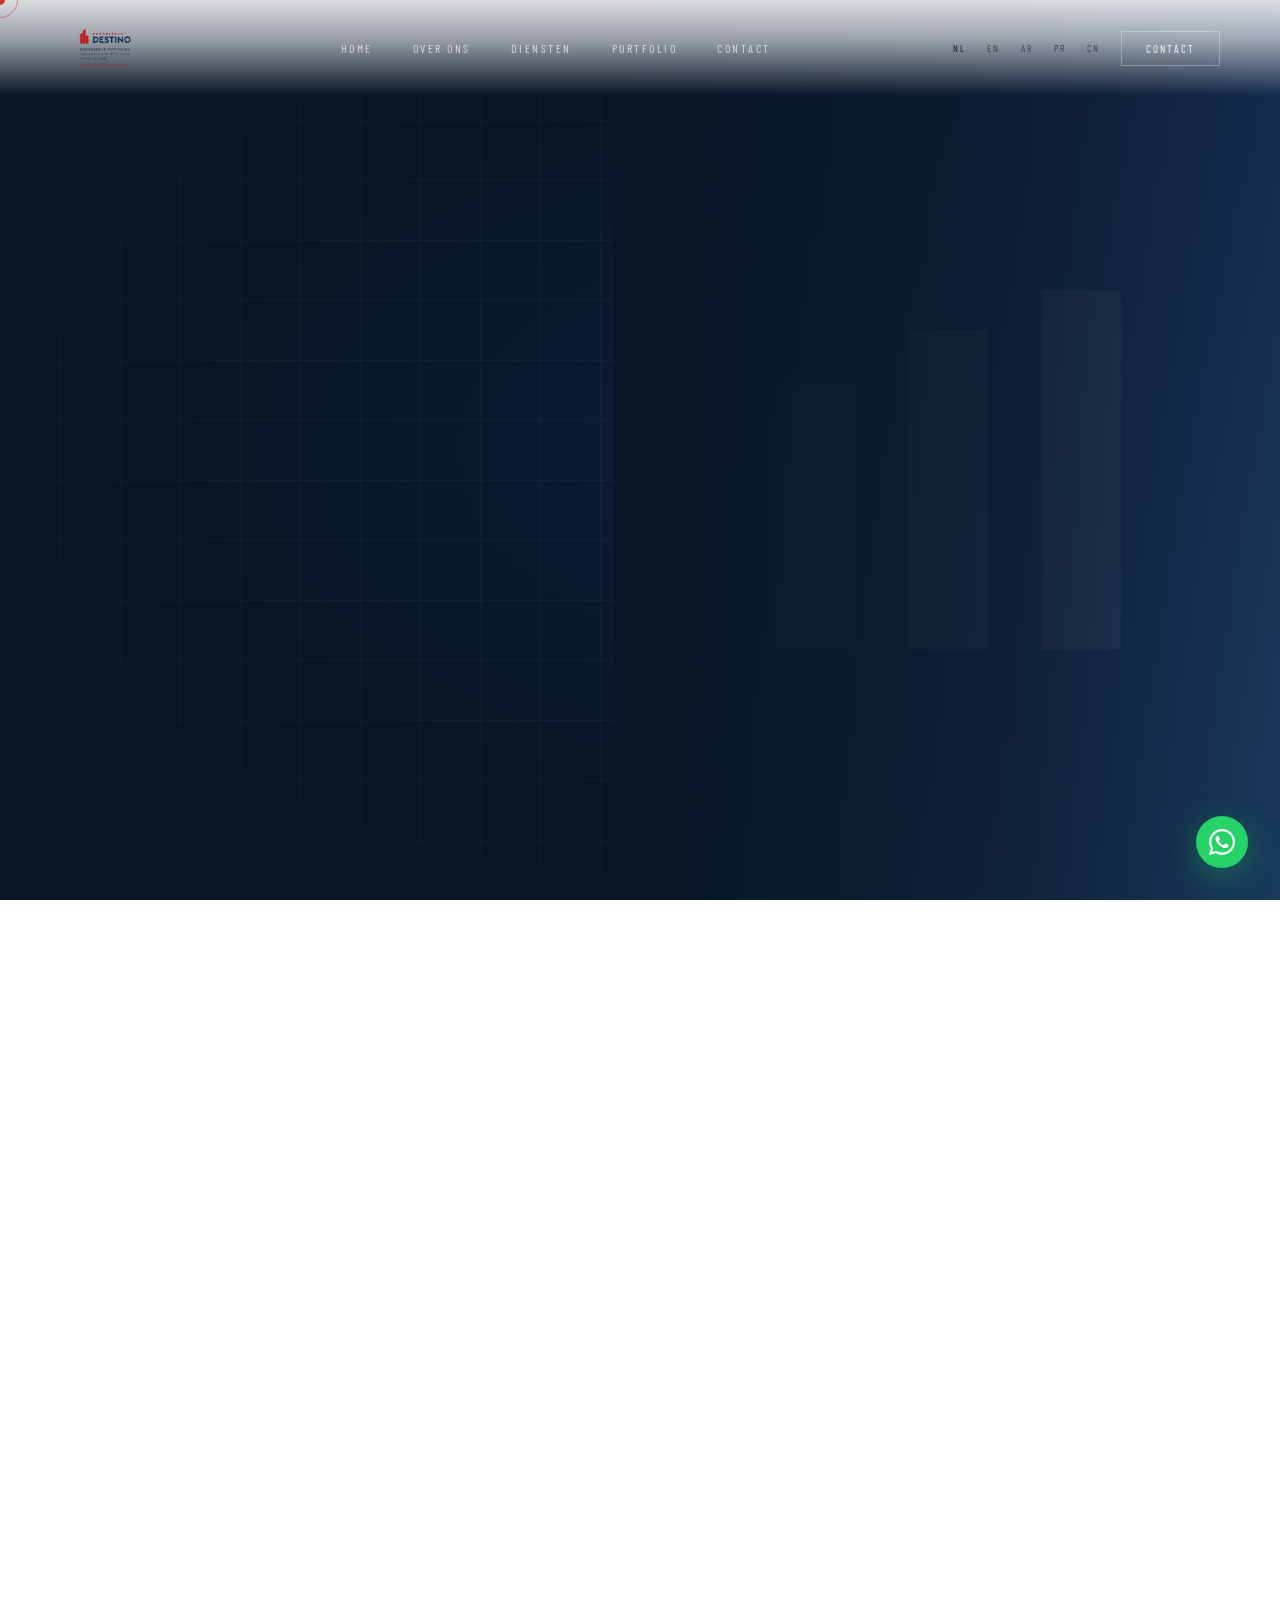
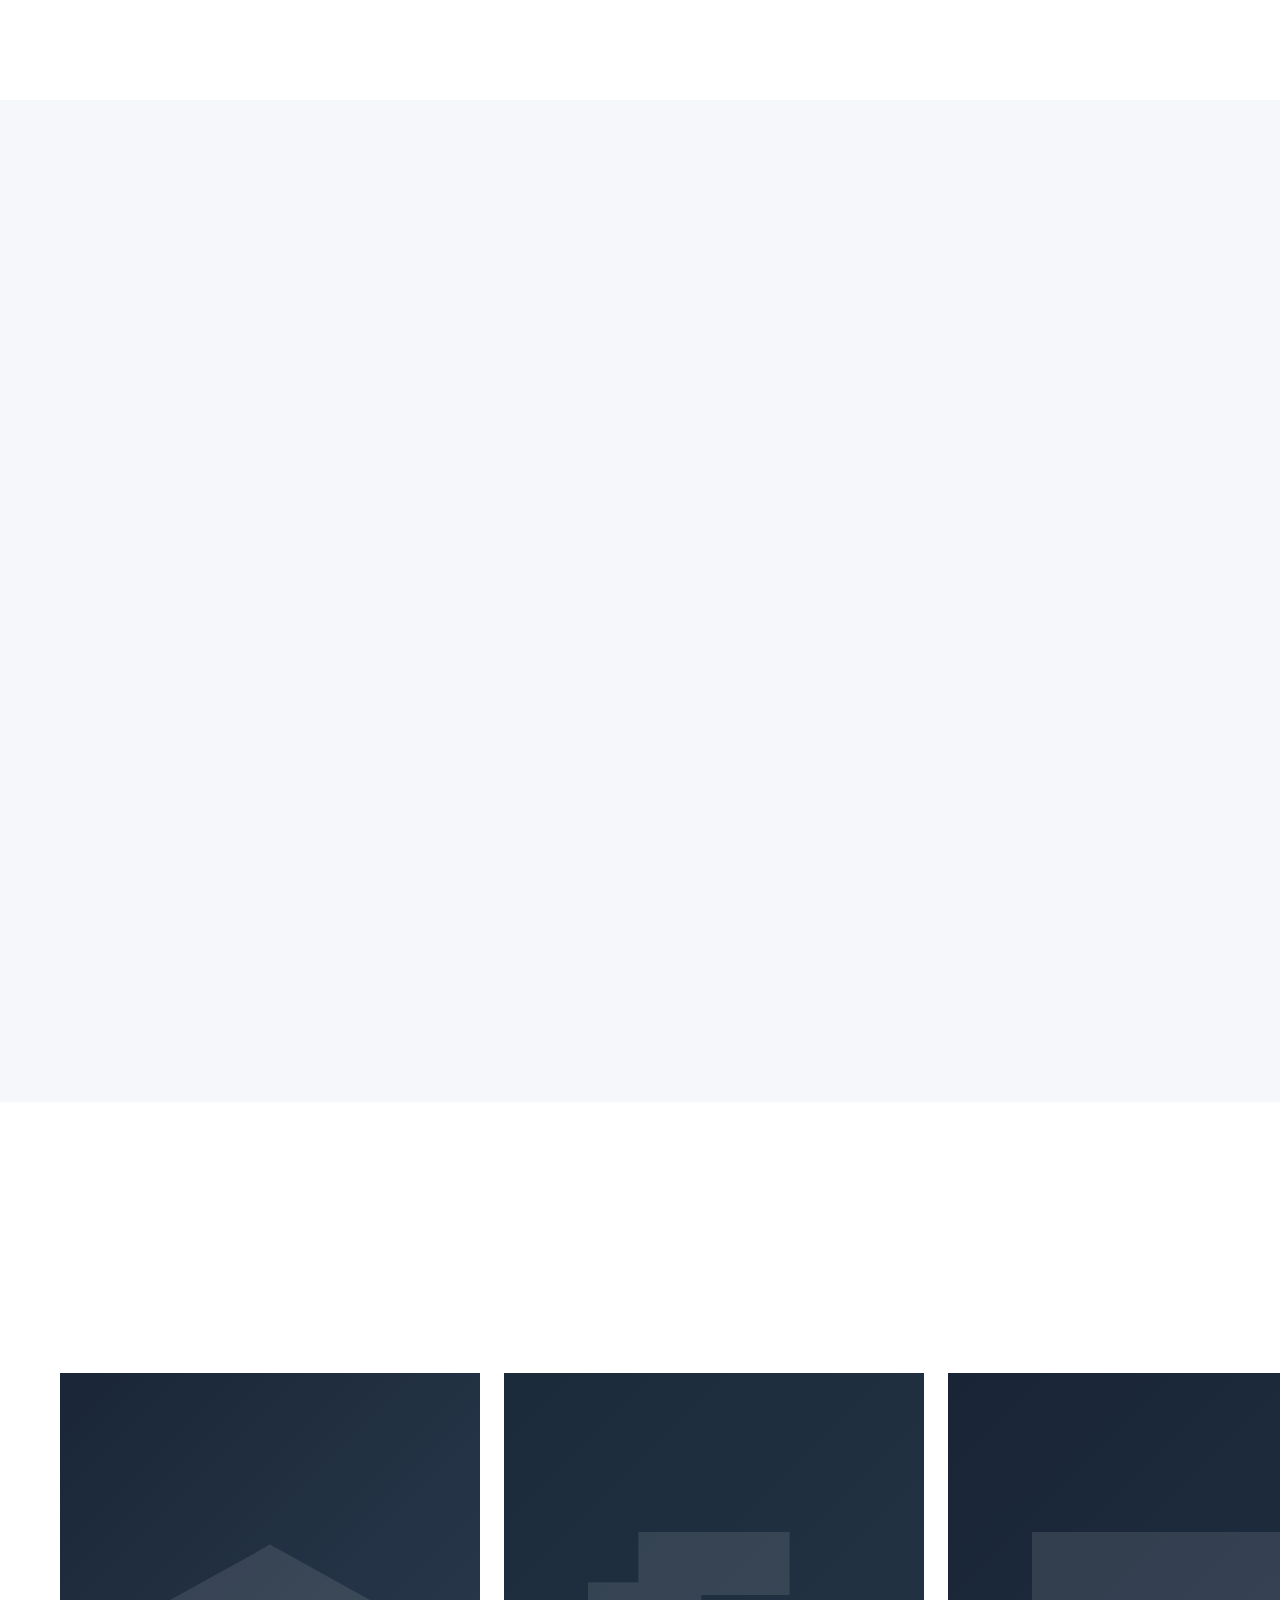
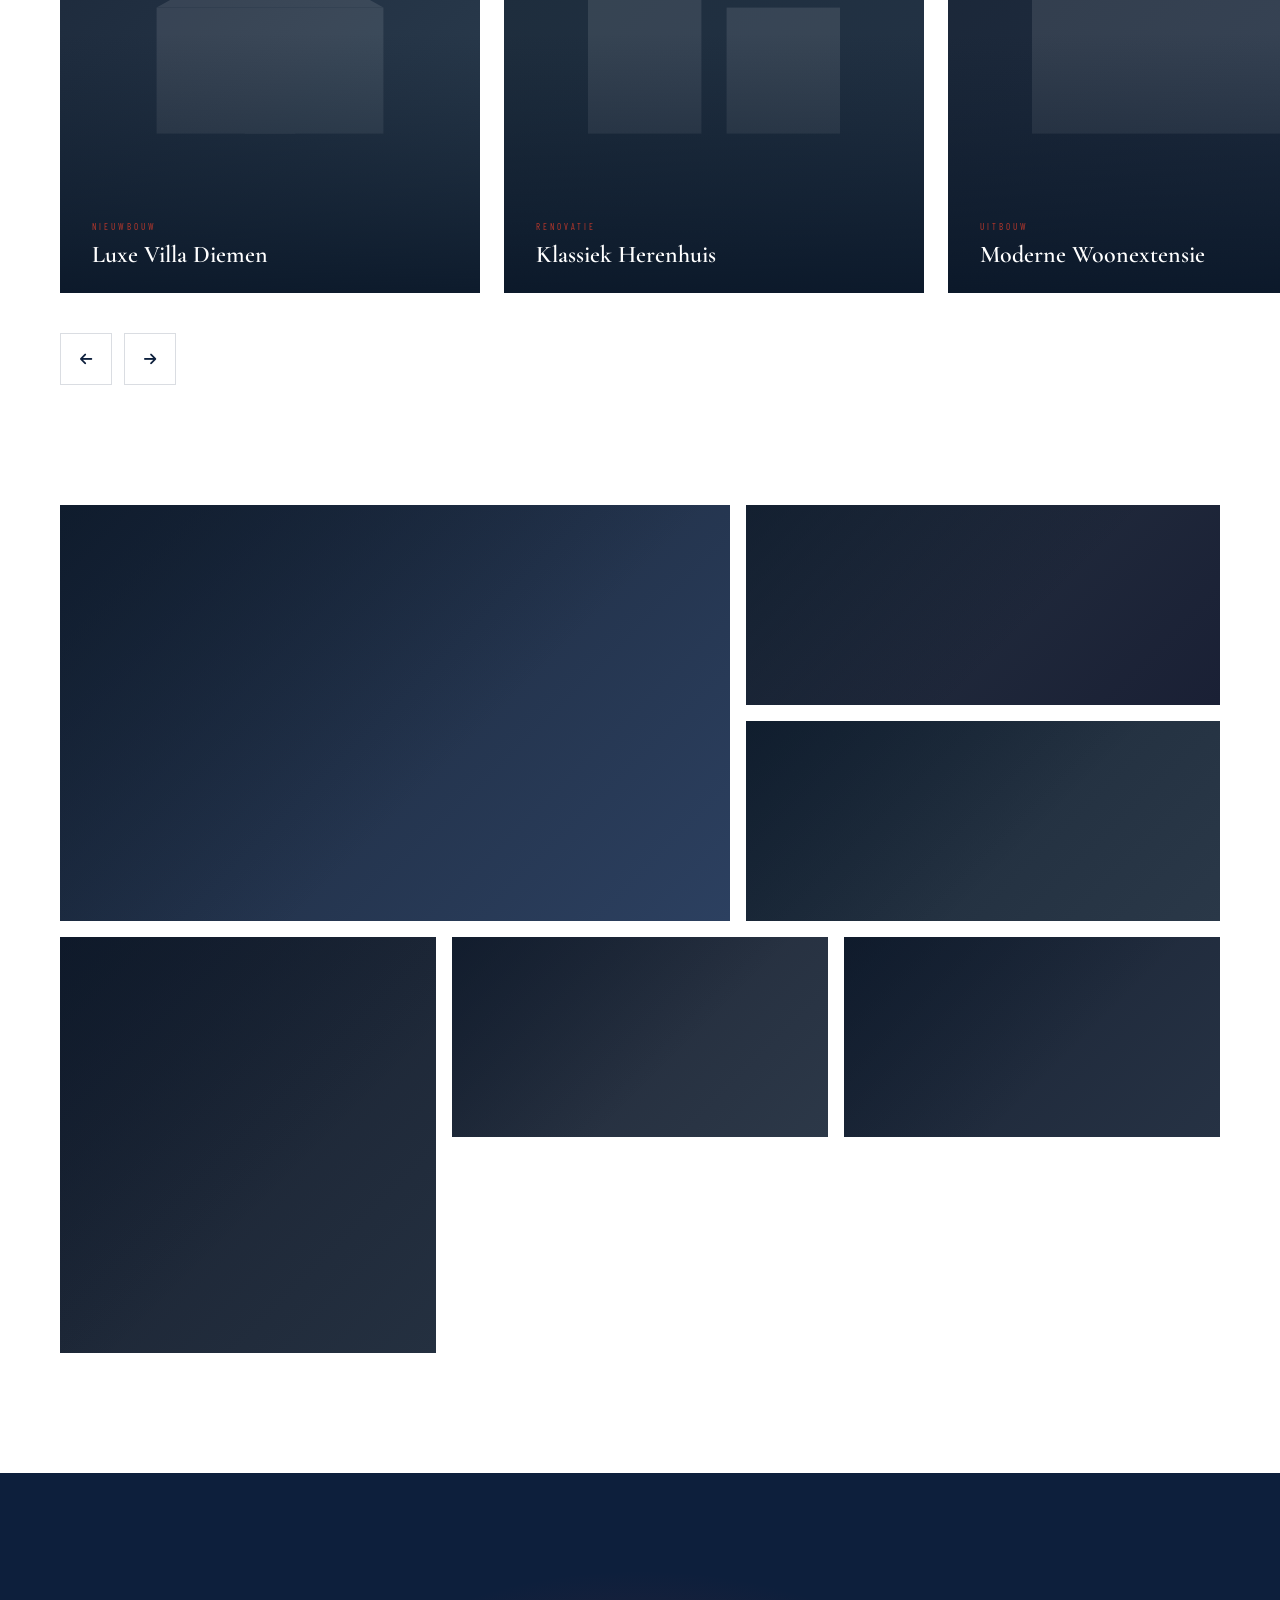
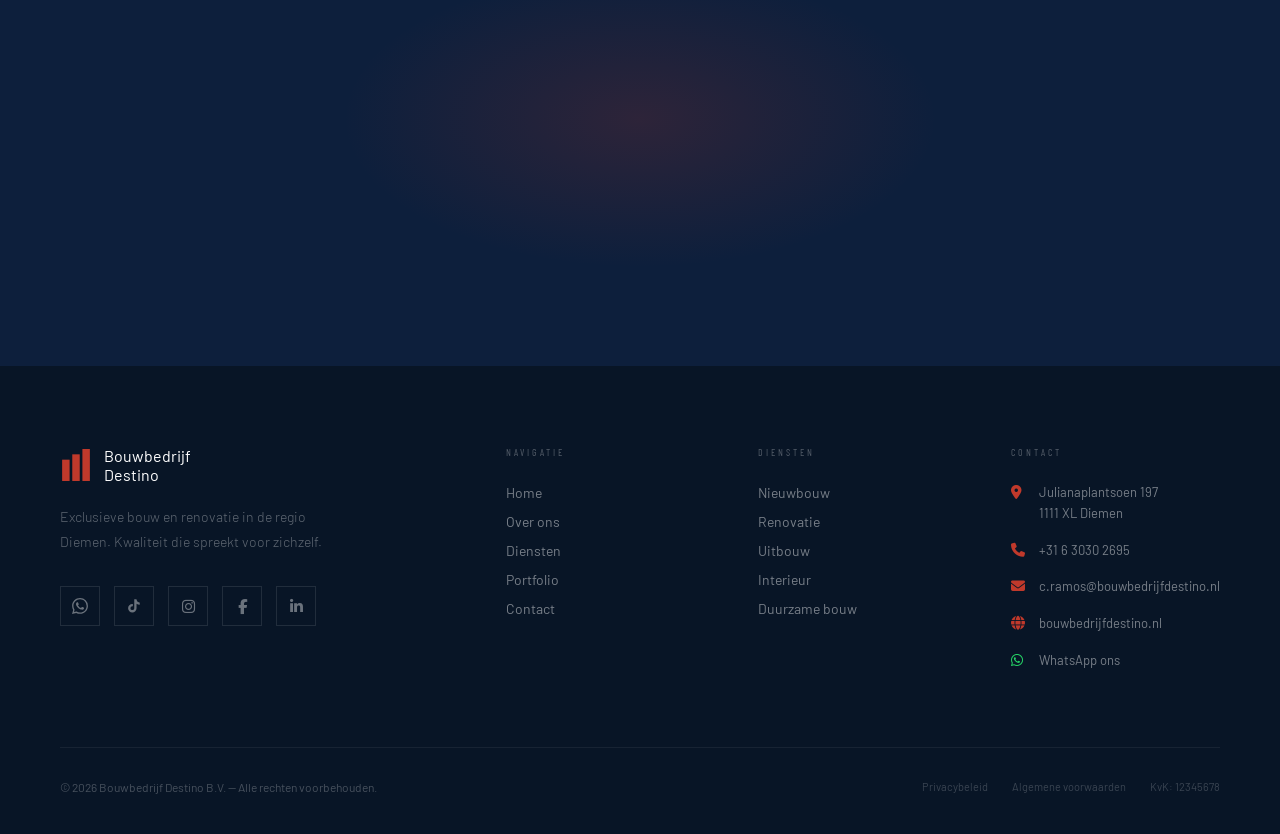
==== commit 076f2d75: "Change greeting from 'Hello' to 'Goodbye'" ====
--- a/index.html
+++ b/index.html
@@ -119,8 +119,8 @@
 <div id="mobile-menu">
   <a href="index.html" class="mobile-nav-item">Home</a>
   <a href="overons.html" class="mobile-nav-item">Over ons</a>
-  <a href="Diensten.html" class="mobile-nav-item">Diensten</a>
-  <a href="Portfolio.html" class="mobile-nav-item">Portfolio</a>
+  <a href="diensten.html" class="mobile-nav-item">Diensten</a>
+  <a href="portfolio.html" class="mobile-nav-item">Portfolio</a>
   <a href="contact.html" class="mobile-nav-item">Contact</a>
   <div class="mobile-lang">
     <button class="mobile-lang-btn">NL</button>
--- a/css/style.css
+++ b/css/style.css
@@ -11,6 +11,17 @@
   --font-display: 'Cormorant Garamond', serif;
   --font-body: 'Barlow', sans-serif;
   --font-caps: 'Barlow Condensed', sans-serif;
+  --gold: #b8924a;
+--paper: #f5f0e8;
+--paper-cream: #f0ebe0;
+--paper-dark: #e8e2d6;
+--ink: #0a0d0f;
+--grey-light: #c5c0b0;
+--ease: cubic-bezier(0.77, 0, 0.18, 1);
+--font-d: 'Cormorant Garamond', serif;
+--font-c: 'Barlow Condensed', sans-serif;
+--font-b: 'Barlow', sans-serif;
+--off: #f7f4ee;
 }
 
 *, *::before, *::after { box-sizing: border-box; margin: 0; padding: 0; }
@@ -696,6 +707,16 @@
   .footer-top { grid-template-columns: 1fr 1fr; }
   #about { grid-template-columns: 1fr; }
   .about-img-wrap { height: 400px; }
+    .masonry { columns:2; }
+  .process-grid { grid-template-columns:repeat(3,1fr); }
+  .process-grid::before { display:none; }
+  .featured-grid { grid-template-columns:1fr; }
+  .featured-side { grid-template-columns:1fr 1fr; grid-template-rows:none; }
+  #intro { grid-template-columns:1fr; }
+  .intro-gutter { display:none; }
+  #cta-spread { grid-template-columns:1fr; gap:60px; }
+  .cta-sep { display:none; }
+  .cta-left, .cta-right { padding:0; }
 }
 @media (max-width: 768px) {
   #navbar { padding: 20px 24px; }
@@ -717,6 +738,22 @@
   #footer { padding: 60px 24px 32px; }
   .footer-top { grid-template-columns: 1fr; gap: 40px; }
   .footer-bottom { flex-direction: column; gap: 16px; text-align: center; }
+    .intro-left, .intro-right { padding:60px 24px; }
+  #filters { padding:24px; gap:12px; flex-direction:column; align-items:flex-start; }
+  #projects { padding:0 24px 80px; }
+  .masonry { columns:1; }
+  #interlude { grid-template-columns:1fr; gap:0; padding:60px 24px; }
+  #interlude::before { display:none; }
+  .stat-block + .stat-block { border-left:none; border-top:1px solid rgba(0,0,0,.1); padding-top:32px; margin-top:32px; }
+  #process { padding:80px 24px; }
+  .process-grid { grid-template-columns:1fr 1fr; }
+  #testimonial { padding:80px 24px; }
+  #cta-spread { padding:80px 24px; }
+  #colophon { padding:48px 24px 32px; }
+  .colophon-top { flex-direction:column; gap:32px; align-items:flex-start; }
+  .modal-inner { grid-template-columns:1fr; width:96vw; }
+  .modal-img-pane { min-height:260px; }
+  #featured { padding:80px 24px; }
 }
 
 /* PLACEHOLDER IMAGE FALLBACK */
@@ -727,20 +764,6 @@
   font-family: var(--font-caps); font-size: 10px; letter-spacing: 3px;
   color: rgba(255,255,255,0.2); text-transform: uppercase;
 }
-
-
-
-
-
-
-
-
-
-
-
-
-
-
 /* ── SPLIT LAYOUT: Form + Info ── */
 #contact-split{
   display:grid;grid-template-columns:1fr 1fr;
@@ -1052,3 +1075,422 @@
     grid-template-columns: 1fr;
   }
 }
+.hero-paper-bg {
+  position:absolute; inset:0;
+  background:linear-gradient(160deg, #0a0d0f 0%, #141a22 40%, #0f1318 100%);
+}
+.hero-grain {
+  position:absolute; inset:0; opacity:.15;
+  background-image: url("data:image/svg+xml,%3Csvg viewBox='0 0 512 512' xmlns='http://www.w3.org/2000/svg'%3E%3Cfilter id='g'%3E%3CfeTurbulence type='fractalNoise' baseFrequency='0.75' numOctaves='4' stitchTiles='stitch'/%3E%3C/filter%3E%3Crect width='100%25' height='100%25' filter='url(%23g)' opacity='0.3'/%3E%3C/svg%3E");
+}
+.hero-lines {
+  position:absolute; inset:0;
+  background-image: repeating-linear-gradient(0deg, transparent, transparent 79px, rgba(255,255,255,.015) 79px, rgba(255,255,255,.015) 80px);
+}
+.hero-chapter {
+  position:absolute; top:0; right:80px;
+  width:1px; height:100%;
+  background:rgba(255,255,255,0.06);
+}
+.hero-chapter::before {
+  content:'Portfolio'; position:absolute; top:120px; left:20px;
+  font-family:var(--font-c); font-size:9px; letter-spacing:5px; color:rgba(255,255,255,0.2);
+  text-transform:uppercase; writing-mode:vertical-rl;
+}
+.hero-page-num {
+  position:absolute; top:120px; right:40px;
+  font-family:var(--font-d); font-size:120px; font-weight:700;
+  color:rgba(255,255,255,0.03); line-height:1; user-select:none;
+}
+.hero-content { position:relative; z-index:2; max-width:900px; }
+.hero-eyebrow {
+  font-family:var(--font-c); font-size:10px; letter-spacing:5px;
+  color:var(--gold); text-transform:uppercase;
+  display:flex; align-items:center; gap:14px; margin-bottom:32px;
+  opacity:0;
+}
+.hero-eyebrow::before { content:''; width:40px; height:1px; background:var(--gold); }
+.hero-h1 {
+  font-family:var(--font-d); font-size:clamp(56px,8vw,120px);
+  font-weight:300; color:var(--paper); line-height:.95;
+  margin-bottom:40px; opacity:0;
+}
+.hero-h1 em { font-style:italic; color:rgba(245,240,232,0.45); font-size:.75em; display:block; }
+.hero-h1 strong { font-weight:700; }
+.hero-meta {
+  display:flex; align-items:center; gap:48px; opacity:0;
+}
+.hero-meta-item { }
+.hero-meta-num { font-family:var(--font-d); font-size:40px; font-weight:600; color:var(--paper); line-height:1; }
+.hero-meta-num sup { font-size:16px; color:var(--gold); }
+.hero-meta-lbl { font-family:var(--font-c); font-size:9px; letter-spacing:3px; color:rgba(255,255,255,0.3); text-transform:uppercase; margin-top:4px; }
+.hero-meta-sep { width:1px; height:50px; background:rgba(255,255,255,0.1); }
+.hero-scroll {
+  position:absolute; bottom:40px; right:64px; z-index:2;
+  display:flex; flex-direction:column; align-items:center; gap:10px; opacity:0;
+}
+.hero-scroll span { font-family:var(--font-c); font-size:8px; letter-spacing:4px; color:rgba(255,255,255,.25); text-transform:uppercase; }
+.scroll-line { width:1px; height:50px; background:rgba(255,255,255,.1); position:relative; overflow:hidden; }
+.scroll-line::after { content:''; position:absolute; top:-100%; left:0; width:1px; height:100%; background:var(--gold); animation:drop 1.8s ease-in-out infinite; }
+@keyframes drop { 0%{top:-100%} 100%{top:100%} }
+
+/* ── PAGE TURN DIVIDER ── */
+.page-turn {
+  position:relative; height:60px; overflow:hidden;
+  background:var(--paper-cream);
+}
+.page-turn::before {
+  content:''; position:absolute; top:0; left:0; right:0;
+  height:60px;
+  background:var(--ink);
+  clip-path: polygon(0 0, 100% 0, 100% 0, calc(100% - 80px) 100%, 0 100%);
+}
+.page-turn::after {
+  content:''; position:absolute; top:0; right:0;
+  width:80px; height:60px;
+  background:linear-gradient(135deg, transparent 50%, rgba(0,0,0,0.15) 50%);
+}
+
+/* ── INTRO SPREAD ── */
+#intro {
+  background:var(--paper-cream);
+  display:grid; grid-template-columns:1fr 3px 1fr;
+  padding:0;
+  position:relative;
+  min-height:60vh;
+}
+.intro-gutter { background:linear-gradient(to bottom, var(--grey-light), rgba(197,192,176,0.3)); position:relative; }
+.intro-gutter::after { content:''; position:absolute; inset:0; background:linear-gradient(180deg,rgba(0,0,0,.05) 0%,transparent 30%,transparent 70%,rgba(0,0,0,.05) 100%); }
+.intro-left, .intro-right { padding:80px 64px; }
+.intro-left { border-right:none; }
+.book-label { font-family:var(--font-c); font-size:9px; letter-spacing:5px; color:var(--grey); text-transform:uppercase; margin-bottom:20px; display:flex; align-items:center; gap:10px; }
+.book-label::before { content:''; width:20px; height:1px; background:var(--grey-light); }
+.book-title { font-family:var(--font-d); font-size:clamp(28px,4vw,52px); font-weight:400; color:var(--ink); line-height:1.1; margin-bottom:24px; }
+.book-title strong { font-weight:700; }
+.book-title em { font-style:italic; color:var(--grey); }
+.book-text { font-size:15px; line-height:1.95; color:#556; font-weight:300; margin-bottom:16px; }
+.book-initial { float:left; font-family:var(--font-d); font-size:80px; font-weight:700; color:var(--red); line-height:.8; margin-right:10px; margin-top:8px; }
+.ruling { border:none; border-top:1px solid var(--grey-light); margin:32px 0; }
+.category-list { display:flex; flex-direction:column; gap:0; }
+.cat-item { display:flex; align-items:center; justify-content:space-between; padding:14px 0; border-bottom:1px solid rgba(0,0,0,.06); cursor:none; transition:all .3s; }
+.cat-item:hover { padding-left:12px; }
+.cat-item:hover .cat-name { color:var(--red); }
+.cat-name { font-family:var(--font-d); font-size:20px; font-weight:500; color:var(--ink); transition:color .3s; }
+.cat-count { font-family:var(--font-c); font-size:10px; letter-spacing:3px; color:var(--grey); }
+.cat-arrow { font-size:11px; color:var(--grey-light); transition:all .3s; }
+.cat-item:hover .cat-arrow { color:var(--red); transform:translateX(4px); }
+
+/* ── FILTER BAR ── */
+#filters {
+  background:var(--paper);
+  padding:40px 64px;
+  border-bottom:1px solid rgba(0,0,0,0.08);
+  position:sticky; top:0; z-index:100;
+  display:flex; align-items:center; gap:0;
+}
+.filter-label { font-family:var(--font-c); font-size:9px; letter-spacing:4px; color:var(--grey); text-transform:uppercase; margin-right:32px; white-space:nowrap; }
+.filter-tabs { display:flex; gap:0; flex-wrap:wrap; }
+.filter-tab {
+  font-family:var(--font-c); font-size:11px; letter-spacing:2.5px;
+  text-transform:uppercase; color:var(--grey);
+  padding:10px 22px; cursor:none;
+  border:1px solid transparent;
+  border-right:1px solid rgba(0,0,0,.08);
+  background:none; transition:all .3s;
+  position:relative; overflow:hidden;
+}
+.filter-tab:first-child { border-left:1px solid rgba(0,0,0,.08); }
+.filter-tab.active { color:var(--paper); background:var(--ink); border-color:var(--ink); }
+.filter-tab:hover:not(.active) { color:var(--ink); background:rgba(0,0,0,.03); }
+
+/* ── PROJECTS GRID ── */
+#projects {
+  background:var(--paper-cream);
+  padding:0 64px 120px;
+  min-height:60vh;
+}
+.projects-count { font-family:var(--font-c); font-size:10px; letter-spacing:3px; color:var(--grey); text-transform:uppercase; padding:32px 0 40px; border-bottom:1px solid rgba(0,0,0,.06); margin-bottom:48px; }
+
+.masonry { columns:3; column-gap:24px; }
+.project-card {
+  break-inside:avoid;
+  margin-bottom:24px;
+  position:relative;
+  overflow:hidden;
+  cursor:none;
+  background:var(--ink);
+  transition:transform .5s var(--ease), box-shadow .5s;
+}
+.project-card:hover { transform:translateY(-6px); box-shadow:0 32px 80px rgba(10,13,15,0.2); }
+.project-card .img-wrap {
+  width:100%; overflow:hidden;
+  position:relative;
+}
+.project-card:nth-child(3n+1) .img-wrap { aspect-ratio:4/5; }
+.project-card:nth-child(3n+2) .img-wrap { aspect-ratio:3/4; }
+.project-card:nth-child(3n+3) .img-wrap { aspect-ratio:1/1; }
+.project-card:nth-child(5) .img-wrap { aspect-ratio:16/9; }
+
+.card-img {
+  width:100%; height:100%;
+  object-fit:cover;
+  transition:transform .8s var(--ease), filter .5s;
+  filter:saturate(.7);
+}
+.project-card:hover .card-img { transform:scale(1.07); filter:saturate(1); }
+
+.card-placeholder {
+  width:100%; height:100%;
+  position:absolute; inset:0;
+  display:flex; align-items:center; justify-content:center;
+}
+.card-overlay {
+  position:absolute; inset:0;
+  background:linear-gradient(0deg, rgba(10,13,15,.9) 0%, rgba(10,13,15,.2) 50%, transparent 100%);
+  transition:opacity .5s;
+}
+.project-card:hover .card-overlay { opacity:.85; }
+
+.card-info {
+  position:absolute; bottom:0; left:0; right:0;
+  padding:28px;
+}
+.card-category {
+  font-family:var(--font-c); font-size:9px; letter-spacing:4px;
+  color:var(--gold); text-transform:uppercase;
+  margin-bottom:8px; opacity:0; transform:translateY(8px);
+  transition:all .4s .05s;
+}
+.card-title {
+  font-family:var(--font-d); font-size:clamp(18px,2vw,26px);
+  font-weight:600; color:var(--paper); line-height:1.15;
+  transform:translateY(10px); transition:transform .4s;
+}
+.card-meta {
+  font-family:var(--font-c); font-size:10px; letter-spacing:2px;
+  color:rgba(255,255,255,.35); margin-top:8px;
+  opacity:0; transform:translateY(8px); transition:all .4s .1s;
+}
+.project-card:hover .card-category,
+.project-card:hover .card-meta { opacity:1; transform:translateY(0); }
+.project-card:hover .card-title { transform:translateY(0); }
+
+.card-expand-btn {
+  position:absolute; top:20px; right:20px;
+  width:36px; height:36px;
+  background:rgba(245,240,232,.1); border:1px solid rgba(245,240,232,.2);
+  display:flex; align-items:center; justify-content:center;
+  color:rgba(245,240,232,.6); font-size:12px;
+  opacity:0; transform:scale(.8);
+  transition:all .35s;
+  cursor:none;
+}
+.project-card:hover .card-expand-btn { opacity:1; transform:scale(1); }
+.card-expand-btn:hover { background:var(--red); border-color:var(--red); color:white; }
+
+/* Placeholder gradients */
+.p1 { background:linear-gradient(135deg,#0f1c2a 0%,#1a3040 100%); }
+.p2 { background:linear-gradient(135deg,#1a1a10 0%,#2a2a18 100%); }
+.p3 { background:linear-gradient(135deg,#1a0f0f 0%,#2e1a1a 100%); }
+.p4 { background:linear-gradient(135deg,#0a1a1a 0%,#102828 100%); }
+.p5 { background:linear-gradient(135deg,#18100a 0%,#2e1e10 100%); }
+.p6 { background:linear-gradient(135deg,#101018 0%,#1c1c28 100%); }
+.p7 { background:linear-gradient(135deg,#0f1a12 0%,#1a2e1c 100%); }
+.p8 { background:linear-gradient(135deg,#1a0e18 0%,#2a1a26 100%); }
+.p9 { background:linear-gradient(135deg,#0f1825 0%,#182435 100%); }
+
+/* Building SVG icons */
+.bldg { width:55%; height:55%; opacity:0.07; }
+
+/* ── FEATURED SPREAD ── */
+#featured {
+  background:var(--ink);
+  padding:120px 64px;
+  position:relative; overflow:hidden;
+}
+.featured-bg-text {
+  position:absolute; bottom:-20px; right:-10px;
+  font-family:var(--font-d); font-size:280px; font-weight:700;
+  color:rgba(255,255,255,.02); line-height:1; user-select:none;
+  white-space:nowrap;
+}
+.featured-grid { display:grid; grid-template-columns:1fr 1fr; gap:2px; }
+.featured-main { position:relative; overflow:hidden; aspect-ratio:4/3; }
+.featured-side { display:grid; grid-template-rows:1fr 1fr; gap:2px; }
+.featured-side-item { position:relative; overflow:hidden; }
+.feat-img { width:100%; height:100%; object-fit:cover; transition:transform .8s var(--ease), filter .5s; filter:saturate(.5) contrast(1.1); }
+.feat-img:hover { transform:scale(1.04); filter:saturate(1); }
+.feat-overlay {
+  position:absolute; inset:0;
+  background:linear-gradient(0deg, rgba(10,13,15,.8) 0%, transparent 60%);
+  transition:opacity .4s;
+}
+.feat-main-info {
+  position:absolute; bottom:0; left:0; right:0;
+  padding:40px;
+}
+.feat-eyebrow { font-family:var(--font-c); font-size:9px; letter-spacing:4px; color:var(--gold); text-transform:uppercase; margin-bottom:10px; }
+.feat-title { font-family:var(--font-d); font-size:clamp(28px,3.5vw,48px); font-weight:300; color:var(--paper); line-height:1.1; }
+.feat-title strong { font-weight:700; }
+.feat-desc { font-size:13px; color:rgba(255,255,255,.45); font-weight:300; line-height:1.7; margin-top:12px; max-width:380px; }
+.feat-side-info { position:absolute; bottom:0; left:0; right:0; padding:20px 24px; }
+.feat-side-cat { font-family:var(--font-c); font-size:8px; letter-spacing:3px; color:var(--gold); text-transform:uppercase; }
+.feat-side-name { font-family:var(--font-d); font-size:18px; font-weight:600; color:var(--paper); }
+
+/* Featured placeholder */
+.feat-ph { width:100%; height:100%; min-height:200px; display:flex; align-items:center; justify-content:center; }
+
+/* ── BOOK INTERLUDE ── */
+#interlude {
+  background:var(--paper);
+  padding:100px 64px;
+  display:grid; grid-template-columns:1fr 1fr 1fr;
+  gap:48px;
+  border-top:3px double rgba(0,0,0,.12);
+  border-bottom:3px double rgba(0,0,0,.12);
+  position:relative;
+}
+#interlude::before {
+  content:'✦'; position:absolute; top:50%; left:50%; transform:translate(-50%,-50%);
+  font-size:16px; color:var(--grey-light);
+}
+.stat-block { text-align:center; padding:0 24px; }
+.stat-block + .stat-block { border-left:1px solid rgba(0,0,0,.1); }
+.stat-num { font-family:var(--font-d); font-size:clamp(52px,7vw,88px); font-weight:300; color:var(--ink); line-height:1; }
+.stat-num sup { font-size:.35em; color:var(--red); vertical-align:top; margin-top:12px; display:inline-block; }
+.stat-label { font-family:var(--font-c); font-size:10px; letter-spacing:4px; color:var(--grey); text-transform:uppercase; margin-top:8px; }
+.stat-desc { font-size:13px; color:rgba(0,0,0,.4); font-weight:300; margin-top:10px; line-height:1.6; }
+
+/* ── PROCESS SECTION ── */
+#process {
+  background:var(--paper-dark);
+  padding:120px 64px;
+}
+.process-header { max-width:560px; margin-bottom:72px; }
+.process-grid { display:grid; grid-template-columns:repeat(5,1fr); gap:0; position:relative; }
+.process-grid::before { content:''; position:absolute; top:32px; left:10%; right:10%; height:1px; background:linear-gradient(90deg, transparent, var(--grey-light) 20%, var(--grey-light) 80%, transparent); }
+.process-step { padding:20px 24px; position:relative; text-align:center; }
+.step-num-wrap { width:64px; height:64px; margin:0 auto 24px; position:relative; display:flex; align-items:center; justify-content:center; }
+.step-num-wrap::before { content:''; position:absolute; inset:0; border:1px solid rgba(0,0,0,.1); transform:rotate(45deg); transition:all .4s; background:var(--paper-dark); }
+.process-step:hover .step-num-wrap::before { background:var(--ink); border-color:var(--ink); transform:rotate(0deg); }
+.step-num { font-family:var(--font-d); font-size:22px; font-weight:600; color:var(--ink); position:relative; z-index:1; transition:color .4s; }
+.process-step:hover .step-num { color:var(--paper); }
+.step-title { font-family:var(--font-d); font-size:17px; font-weight:600; color:var(--ink); margin-bottom:10px; }
+.step-desc { font-size:12px; color:var(--grey); font-weight:300; line-height:1.7; }
+
+/* ── TESTIMONIAL ── */
+#testimonial {
+  background:var(--ink);
+  padding:100px 120px;
+  text-align:center;
+  position:relative; overflow:hidden;
+}
+.test-deco-l, .test-deco-r {
+  position:absolute; top:50%; transform:translateY(-50%);
+  font-family:var(--font-d); font-size:240px; font-weight:700;
+  color:rgba(255,255,255,.025); line-height:1; user-select:none;
+}
+.test-deco-l { left:20px; }
+.test-deco-r { right:20px; }
+.test-quote { font-family:var(--font-d); font-size:clamp(22px,3.5vw,42px); font-weight:300; font-style:italic; color:var(--paper); line-height:1.55; margin-bottom:48px; position:relative; z-index:2; max-width:800px; margin-left:auto; margin-right:auto; }
+.test-quote::before { content:'"'; font-size:1.5em; color:var(--gold); line-height:.5; vertical-align:-.2em; margin-right:4px; }
+.test-quote::after { content:'"'; font-size:1.5em; color:var(--gold); line-height:.5; vertical-align:-.2em; margin-left:4px; }
+.test-author { font-family:var(--font-c); font-size:10px; letter-spacing:4px; color:var(--gold); text-transform:uppercase; position:relative; z-index:2; }
+.test-author::before { content:'—  '; }
+.test-line { width:40px; height:1px; background:var(--gold); margin:20px auto; }
+
+/* ── CTA SPREAD ── */
+#cta-spread {
+  background:var(--paper-cream);
+  padding:120px 64px;
+  display:grid; grid-template-columns:1fr 1px 1fr;
+  gap:0; align-items:center;
+}
+.cta-sep { background:linear-gradient(to bottom, transparent, var(--grey-light), transparent); }
+.cta-left, .cta-right { padding:0 64px; }
+.cta-left { padding-left:0; }
+.cta-eyebrow { font-family:var(--font-c); font-size:9px; letter-spacing:5px; color:var(--red); text-transform:uppercase; margin-bottom:16px; }
+.cta-title { font-family:var(--font-d); font-size:clamp(32px,4.5vw,62px); font-weight:400; color:var(--ink); line-height:1.05; margin-bottom:24px; }
+.cta-title strong { font-weight:700; }
+.cta-sub { font-size:14px; color:var(--grey); font-weight:300; line-height:1.8; margin-bottom:40px; }
+.cta-btn {
+  display:inline-flex; align-items:center; gap:14px;
+  font-family:var(--font-c); font-size:11px; letter-spacing:3px;
+  text-transform:uppercase; color:var(--paper);
+  background:var(--ink); padding:18px 44px;
+  text-decoration:none; cursor:none;
+  position:relative; overflow:hidden; transition:box-shadow .35s;
+}
+.cta-btn::before { content:''; position:absolute; inset:0; background:var(--red); transform:translateX(-101%); transition:transform .45s var(--ease); }
+.cta-btn:hover { box-shadow:0 8px 40px rgba(10,13,15,.25); }
+.cta-btn:hover::before { transform:translateX(0); }
+.cta-btn span, .cta-btn i { position:relative; z-index:1; }
+.cta-contact-list { display:flex; flex-direction:column; gap:0; }
+.cta-contact-item { display:grid; grid-template-columns:44px 1fr; gap:16px; align-items:start; padding:20px 0; border-bottom:1px solid rgba(0,0,0,.07); }
+.cci-icon { width:44px; height:44px; background:rgba(10,13,15,.05); display:flex; align-items:center; justify-content:center; font-size:16px; color:var(--ink); transition:background .3s, color .3s; }
+.cta-contact-item:hover .cci-icon { background:var(--red); color:white; }
+.cci-label { font-family:var(--font-c); font-size:9px; letter-spacing:3px; color:var(--grey); text-transform:uppercase; margin-bottom:4px; }
+.cci-val { font-family:var(--font-d); font-size:17px; font-weight:500; color:var(--ink); }
+.cci-val a { color:inherit; text-decoration:none; }
+
+/* ── FOOTER COLOPHON ── */
+#colophon {
+  background:var(--ink);
+  padding:60px 64px 40px;
+}
+.colophon-top { display:flex; align-items:flex-end; justify-content:space-between; padding-bottom:40px; border-bottom:1px solid rgba(255,255,255,.06); margin-bottom:32px; }
+.colophon-brand { font-family:var(--font-d); font-size:28px; font-weight:600; color:var(--paper); }
+.colophon-brand span { font-family:var(--font-c); font-size:9px; letter-spacing:4px; color:var(--grey); display:block; margin-bottom:4px; text-transform:uppercase; }
+.colophon-copy { font-family:var(--font-c); font-size:10px; letter-spacing:2px; color:rgba(255,255,255,.2); }
+.colophon-links { display:flex; gap:24px; }
+.colophon-link { font-family:var(--font-c); font-size:10px; letter-spacing:2px; color:rgba(255,255,255,.25); text-decoration:none; cursor:none; transition:color .3s; text-transform:uppercase; }
+.colophon-link:hover { color:rgba(255,255,255,.6); }
+
+/* ── PROJECT MODAL ── */
+#modal {
+  position:fixed; inset:0; z-index:5000;
+  background:rgba(10,13,15,0.95);
+  display:flex; align-items:center; justify-content:center;
+  opacity:0; pointer-events:none; backdrop-filter:blur(16px);
+  transition:opacity .5s;
+}
+#modal.open { opacity:1; pointer-events:all; }
+.modal-inner {
+  background:var(--paper-cream);
+  width:90vw; max-width:1000px;
+  max-height:90vh; overflow-y:auto;
+  display:grid; grid-template-columns:1fr 1fr;
+  transform:scale(.94) translateY(20px);
+  transition:transform .5s var(--ease);
+}
+#modal.open .modal-inner { transform:scale(1) translateY(0); }
+.modal-img-pane { position:relative; min-height:400px; overflow:hidden; }
+.modal-img-placeholder { width:100%; height:100%; min-height:400px; position:absolute; inset:0; }
+.modal-info { padding:56px 48px; position:relative; }
+.modal-close {
+  position:absolute; top:24px; right:24px;
+  width:36px; height:36px; background:none; border:1px solid rgba(0,0,0,.12);
+  display:flex; align-items:center; justify-content:center;
+  font-size:14px; color:var(--grey); cursor:none; transition:all .3s;
+}
+.modal-close:hover { background:var(--ink); color:var(--paper); border-color:var(--ink); }
+.modal-cat { font-family:var(--font-c); font-size:9px; letter-spacing:4px; color:var(--red); text-transform:uppercase; margin-bottom:14px; }
+.modal-title { font-family:var(--font-d); font-size:clamp(28px,3vw,44px); font-weight:400; color:var(--ink); line-height:1.1; margin-bottom:20px; }
+.modal-title strong { font-weight:700; }
+.modal-divider { width:40px; height:2px; background:var(--red); margin:20px 0 24px; }
+.modal-desc { font-size:14px; line-height:1.9; color:#556; font-weight:300; margin-bottom:32px; }
+.modal-specs { display:grid; grid-template-columns:1fr 1fr; gap:16px; margin-bottom:40px; }
+.spec-item { }
+.spec-label { font-family:var(--font-c); font-size:8px; letter-spacing:3px; color:var(--grey); text-transform:uppercase; margin-bottom:4px; }
+.spec-val { font-family:var(--font-d); font-size:17px; font-weight:600; color:var(--ink); }
+.modal-cta { display:inline-flex; align-items:center; gap:10px; font-family:var(--font-c); font-size:10px; letter-spacing:3px; text-transform:uppercase; color:var(--paper); background:var(--ink); padding:14px 32px; text-decoration:none; cursor:none; transition:background .3s; }
+.modal-cta:hover { background:var(--red); }
+
+/* ── LOADING DOTS ── */
+.no-results {
+  grid-column:1/-1; text-align:center; padding:80px;
+  font-family:var(--font-d); font-size:22px; font-weight:300;
+  color:var(--grey); font-style:italic;
+  display:none;
+}
+.no-results.show { display:block; }
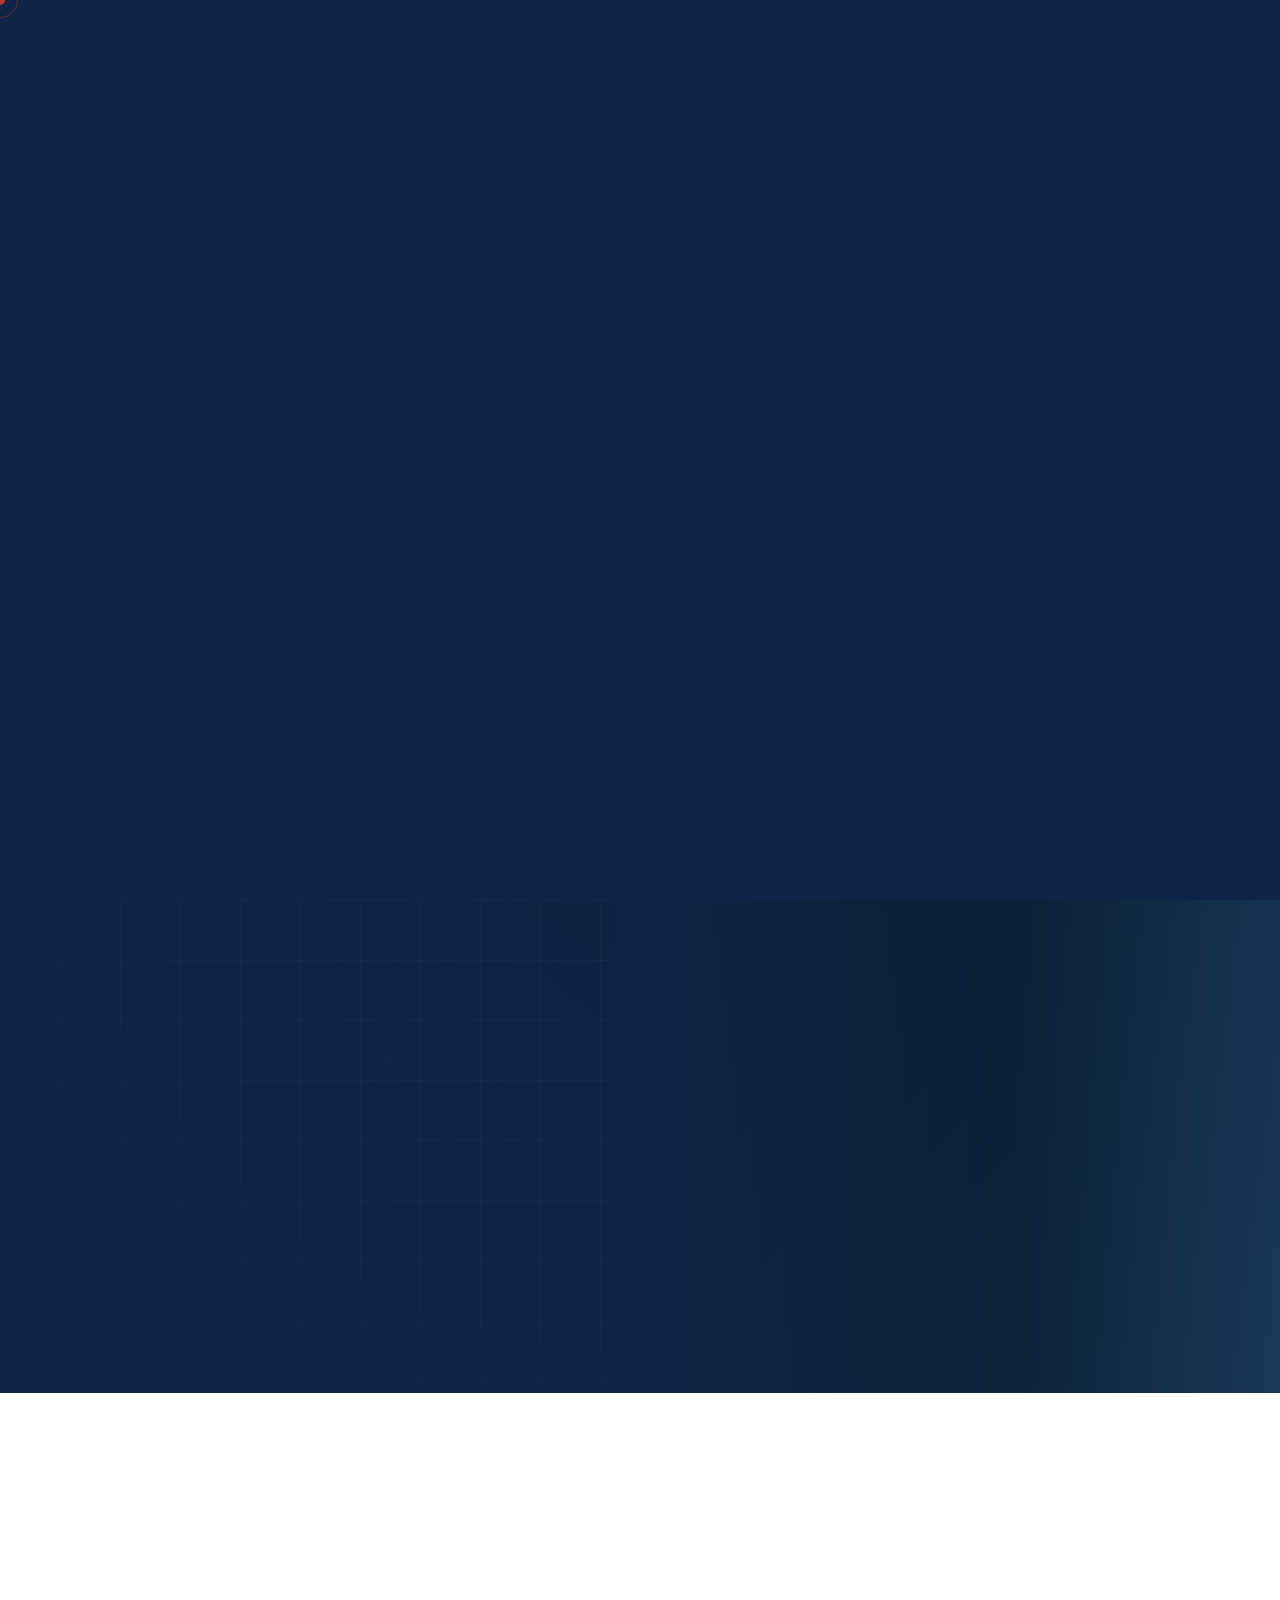
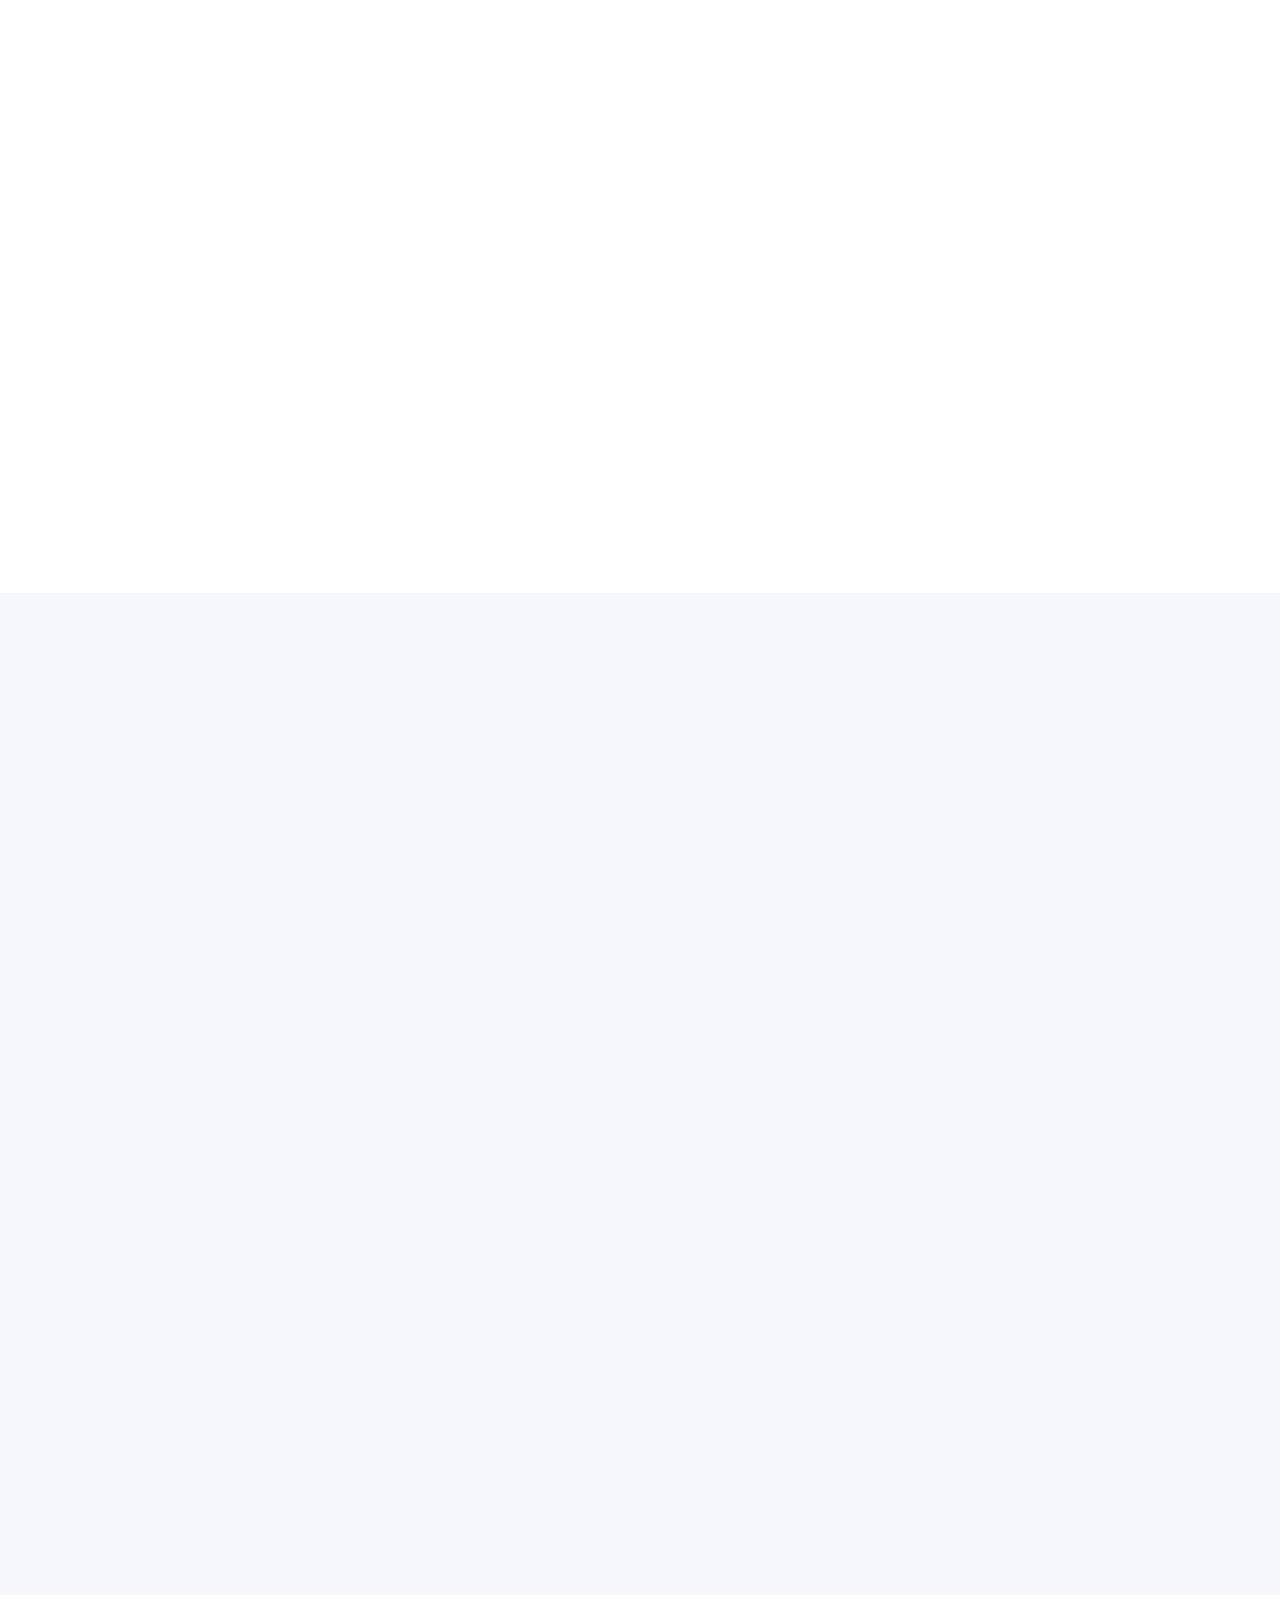
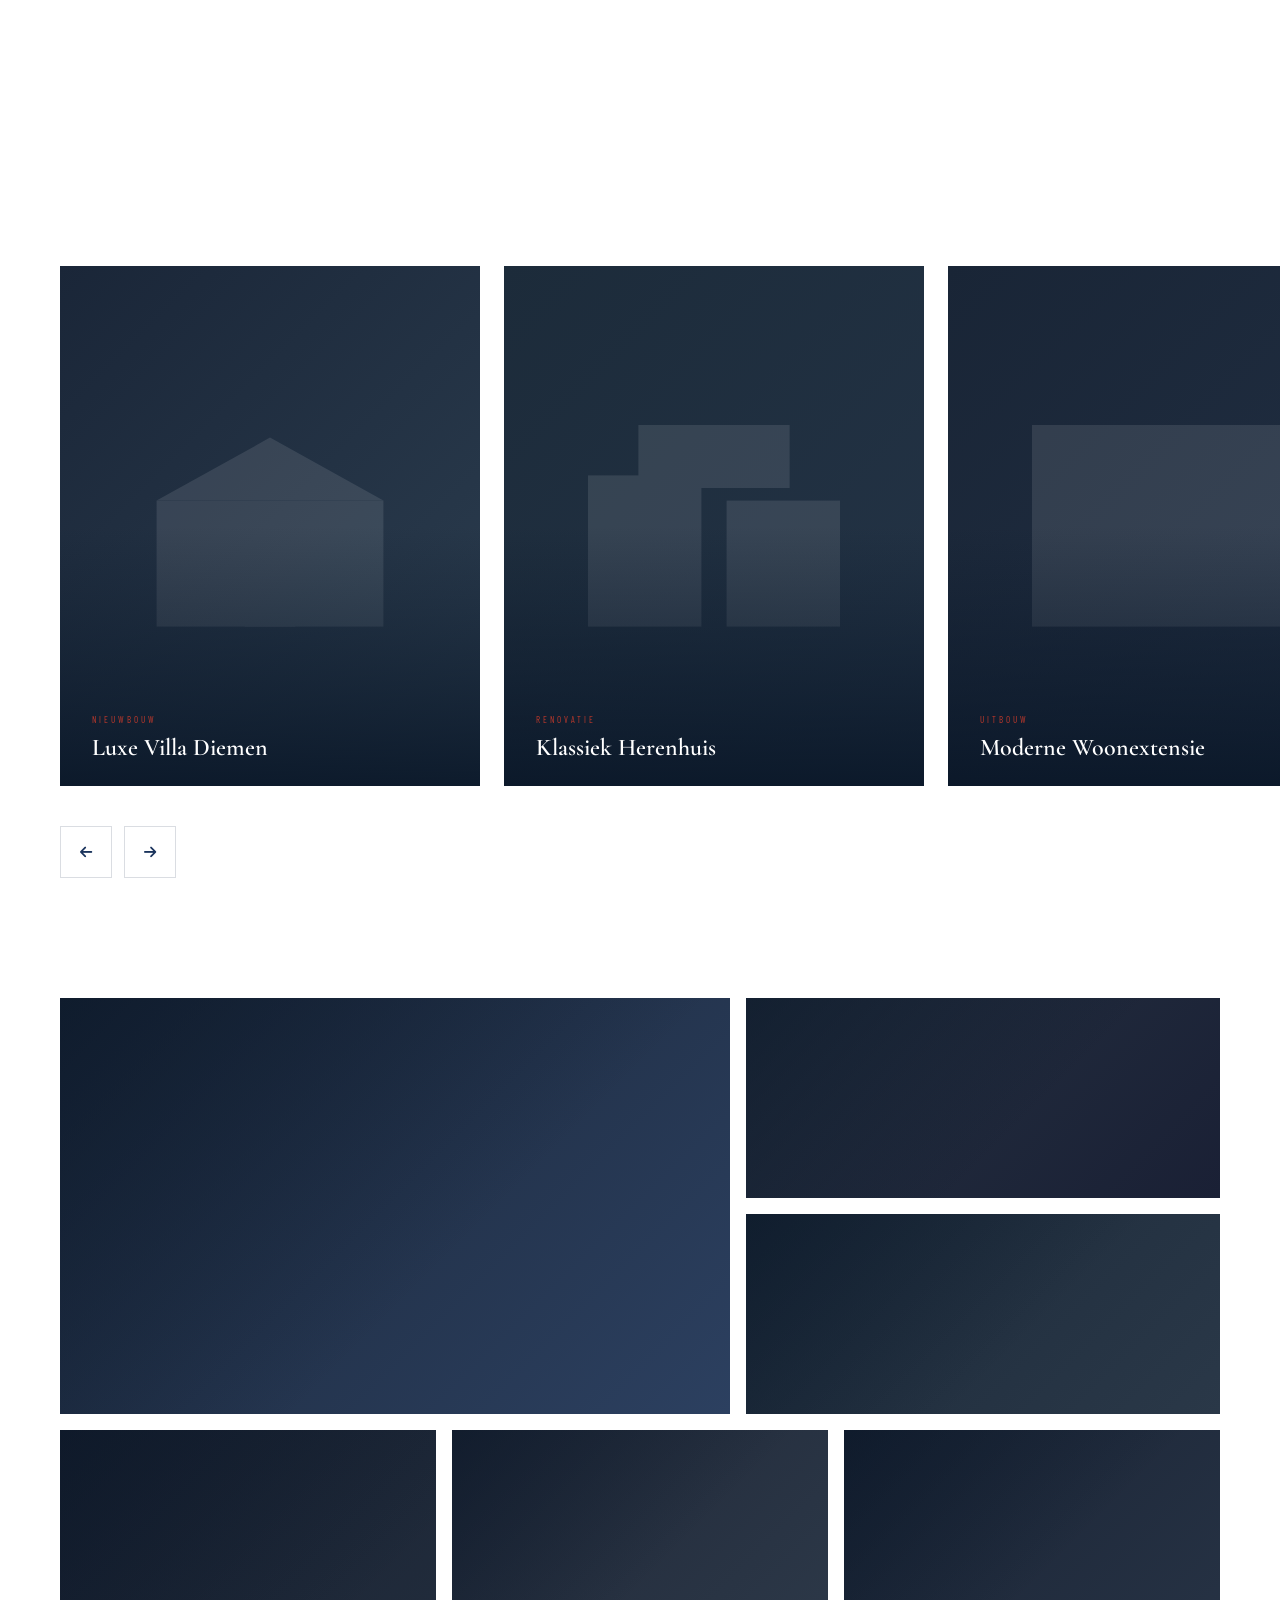
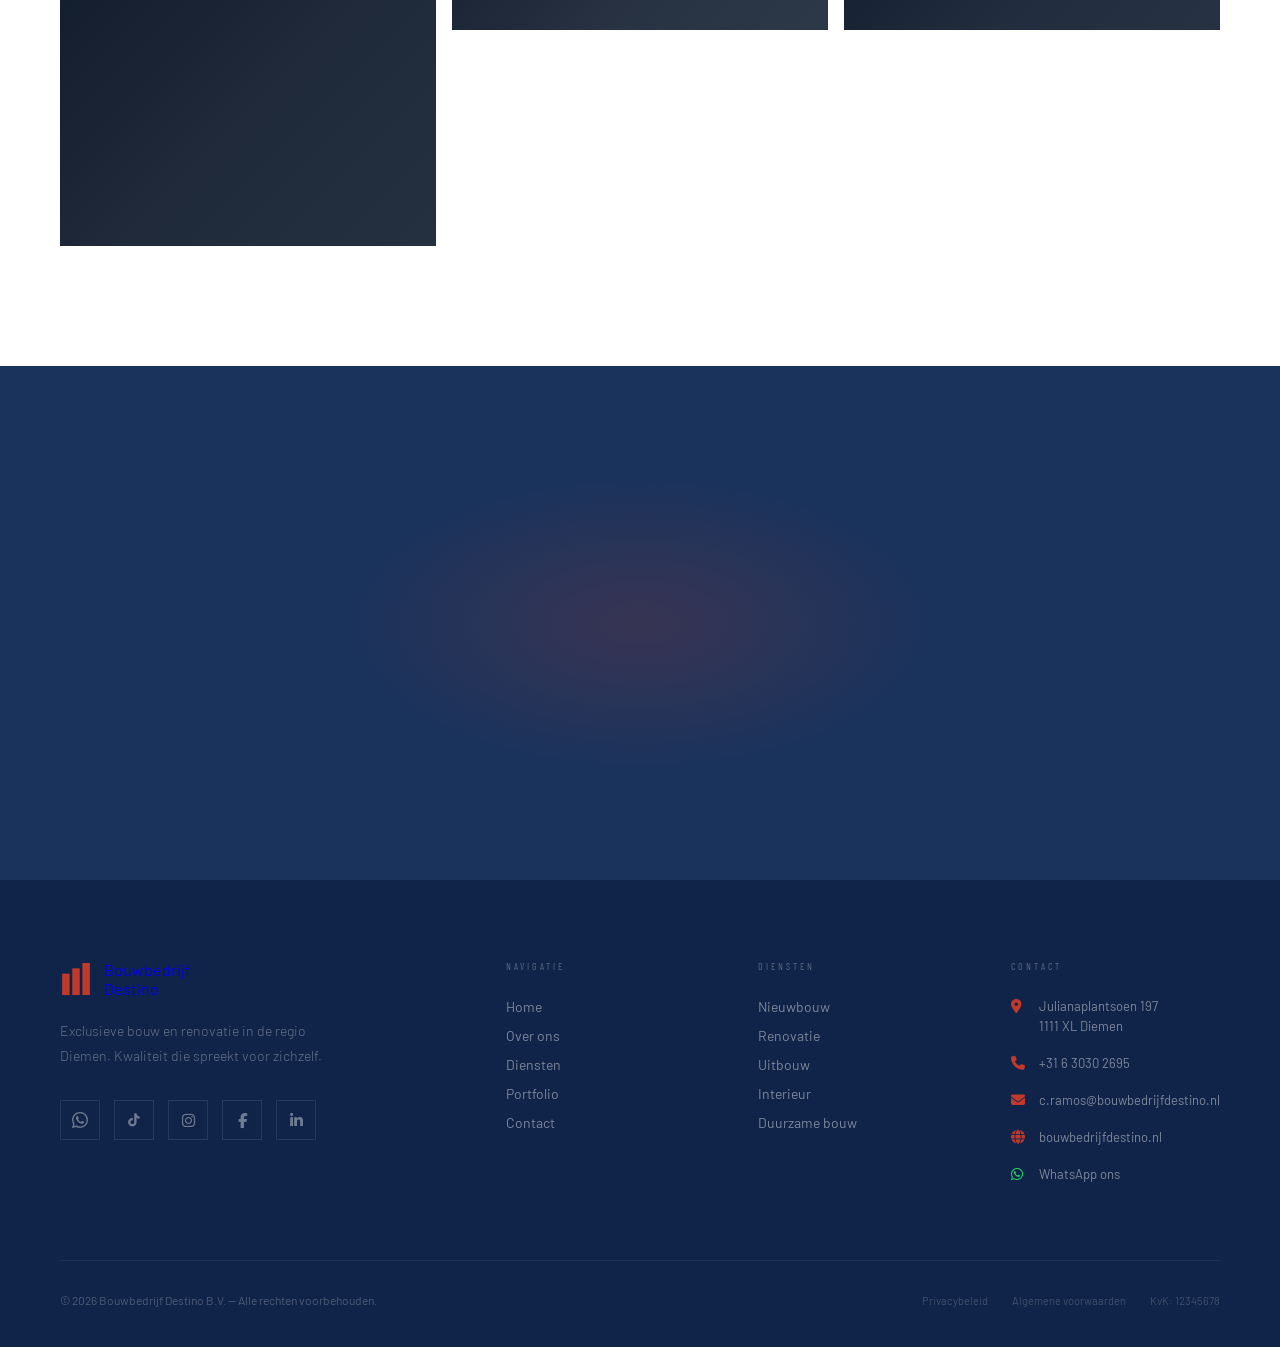
==== commit 7ffc1e2e: "Update fmt.Println message from 'Hello' to 'Goodbye'" ====
--- a/index.html
+++ b/index.html
@@ -92,8 +92,8 @@
   <div class="nav-center">
     <a href="index.html" class="nav-link">Home</a>
     <a href="overons.html" class="nav-link">Over ons</a>
-    <a href="Diensten.html" class="nav-link">Diensten</a>
-    <a href="Portfolio.html" class="nav-link">Portfolio</a>
+    <a href="diensten.html" class="nav-link">Diensten</a>
+    <a href="portfolio.html" class="nav-link">Portfolio</a>
     <a href="contact.html" class="nav-link">Contact</a>
   </div>
   <div class="nav-right">
@@ -147,6 +147,185 @@
     </div>
     <div class="hero-img-overlay"></div>
   </div>
+  
+<!-- ============================================================
+     DESTINO — HERO SIDEBAR NAV + ANIMATIEGALERIJ
+     Plak dit BINNEN de bestaande <section id="hero"> ...
+     VERVANG de huidige .hero-content div door dit blok,
+     of voeg het toe naast de bestaande hero-content.
+     ============================================================ -->
+
+<!-- SIDEBAR NAVIGATIE (links) -->
+<nav class="hero-sidenav">
+  <a href="index.html" class="hsn-item active">
+    <span class="hsn-num">01</span>
+    <span class="hsn-label">Home</span>
+    <span class="hsn-line"></span>
+  </a>
+  <a href="overons.html" class="hsn-item">
+    <span class="hsn-num">02</span>
+    <span class="hsn-label">Over ons</span>
+    <span class="hsn-line"></span>
+  </a>
+  <a href="diensten.html" class="hsn-item">
+    <span class="hsn-num">03</span>
+    <span class="hsn-label">Diensten</span>
+    <span class="hsn-line"></span>
+  </a>
+  <a href="portfolio.html" class="hsn-item">
+    <span class="hsn-num">04</span>
+    <span class="hsn-label">Portfolio</span>
+    <span class="hsn-line"></span>
+  </a>
+  <a href="contact.html" class="hsn-item">
+    <span class="hsn-num">05</span>
+    <span class="hsn-label">Contact</span>
+    <span class="hsn-line"></span>
+  </a>
+</nav>
+
+<!-- HERO GALERIJ (midden/rechts) -->
+<div class="hero-gallery-wrap" id="heroGallery">
+
+  <!-- Slide 1 -->
+  <div class="hg-slide active">
+    <div class="hg-img-wrap">
+      <!-- Vervang src door je eigen projectfoto -->
+      <img src="images/project1.jpg" alt="Luxe Villa Diemen" class="hg-img">
+      <!-- Fallback placeholder als foto ontbreekt -->
+      <div class="hg-placeholder p-blue">
+        <svg viewBox="0 0 200 200" fill="none" xmlns="http://www.w3.org/2000/svg">
+          <rect x="20" y="80" width="50" height="120" fill="rgba(255,255,255,0.08)"/>
+          <rect x="90" y="50" width="50" height="150" fill="rgba(255,255,255,0.08)"/>
+          <rect x="160" y="20" width="30" height="180" fill="rgba(255,255,255,0.08)"/>
+          <rect x="20" y="160" width="170" height="8" fill="rgba(255,255,255,0.06)"/>
+        </svg>
+      </div>
+    </div>
+    <div class="hg-info">
+      <div class="hg-cat">Nieuwbouw</div>
+      <div class="hg-title">Luxe Villa Diemen</div>
+      <div class="hg-meta">2024 · 480 m²</div>
+    </div>
+    <div class="hg-overlay"></div>
+  </div>
+
+  <!-- Slide 2 -->
+  <div class="hg-slide">
+    <div class="hg-img-wrap">
+      <img src="images/project2.jpg" alt="Klassiek Herenhuis" class="hg-img">
+      <div class="hg-placeholder p-dark">
+        <svg viewBox="0 0 200 200" fill="none" xmlns="http://www.w3.org/2000/svg">
+          <rect x="30" y="60" width="140" height="140" fill="rgba(255,255,255,0.06)"/>
+          <polygon points="30,60 100,10 170,60" fill="rgba(255,255,255,0.09)"/>
+          <rect x="75" y="120" width="50" height="80" fill="rgba(255,255,255,0.08)"/>
+          <rect x="45" y="80" width="30" height="30" fill="rgba(255,255,255,0.05)"/>
+          <rect x="125" y="80" width="30" height="30" fill="rgba(255,255,255,0.05)"/>
+        </svg>
+      </div>
+    </div>
+    <div class="hg-info">
+      <div class="hg-cat">Renovatie</div>
+      <div class="hg-title">Klassiek Herenhuis</div>
+      <div class="hg-meta">2023 · 320 m²</div>
+    </div>
+    <div class="hg-overlay"></div>
+  </div>
+
+  <!-- Slide 3 -->
+  <div class="hg-slide">
+    <div class="hg-img-wrap">
+      <img src="images/project3.jpg" alt="Moderne Woonextensie" class="hg-img">
+      <div class="hg-placeholder p-warm">
+        <svg viewBox="0 0 200 200" fill="none" xmlns="http://www.w3.org/2000/svg">
+          <rect x="10" y="10" width="180" height="180" rx="2" fill="rgba(255,255,255,0.04)"/>
+          <rect x="20" y="20" width="80" height="80" fill="rgba(255,255,255,0.08)"/>
+          <rect x="110" y="20" width="80" height="80" fill="rgba(255,255,255,0.06)"/>
+          <rect x="20" y="110" width="170" height="70" fill="rgba(255,255,255,0.07)"/>
+        </svg>
+      </div>
+    </div>
+    <div class="hg-info">
+      <div class="hg-cat">Uitbouw</div>
+      <div class="hg-title">Moderne Woonextensie</div>
+      <div class="hg-meta">2024 · 85 m²</div>
+    </div>
+    <div class="hg-overlay"></div>
+  </div>
+
+  <!-- Slide 4 -->
+  <div class="hg-slide">
+    <div class="hg-img-wrap">
+      <img src="images/project4.jpg" alt="Maatwerk Interieur" class="hg-img">
+      <div class="hg-placeholder p-deep">
+        <svg viewBox="0 0 200 200" fill="none" xmlns="http://www.w3.org/2000/svg">
+          <rect x="20" y="60" width="160" height="120" fill="rgba(255,255,255,0.06)"/>
+          <rect x="30" y="70" width="60" height="50" fill="rgba(255,255,255,0.08)"/>
+          <rect x="100" y="70" width="70" height="80" fill="rgba(255,255,255,0.07)"/>
+          <rect x="20" y="150" width="160" height="10" fill="rgba(255,255,255,0.05)"/>
+          <ellipse cx="60" cy="185" rx="25" ry="8" fill="rgba(255,255,255,0.05)"/>
+          <ellipse cx="140" cy="185" rx="25" ry="8" fill="rgba(255,255,255,0.05)"/>
+        </svg>
+      </div>
+    </div>
+    <div class="hg-info">
+      <div class="hg-cat">Interieur</div>
+      <div class="hg-title">Maatwerk Interieur</div>
+      <div class="hg-meta">2023 · Volledig maatwerk</div>
+    </div>
+    <div class="hg-overlay"></div>
+  </div>
+
+  <!-- Slide 5 -->
+  <div class="hg-slide">
+    <div class="hg-img-wrap">
+      <img src="images/project5.jpg" alt="Energieneutrale Woning" class="hg-img">
+      <div class="hg-placeholder p-green">
+        <svg viewBox="0 0 200 200" fill="none" xmlns="http://www.w3.org/2000/svg">
+          <rect x="30" y="100" width="140" height="90" fill="rgba(255,255,255,0.07)"/>
+          <polygon points="15,100 100,30 185,100" fill="rgba(255,255,255,0.09)"/>
+          <rect x="60" y="130" width="35" height="60" fill="rgba(255,255,255,0.06)"/>
+          <rect x="110" y="110" width="40" height="30" fill="rgba(255,255,255,0.05)"/>
+          <line x1="85" y1="0" x2="100" y2="30" stroke="rgba(255,255,255,0.15)" stroke-width="2"/>
+        </svg>
+      </div>
+    </div>
+    <div class="hg-info">
+      <div class="hg-cat">Duurzaam</div>
+      <div class="hg-title">Energieneutrale Woning</div>
+      <div class="hg-meta">2024 · A++++ label</div>
+    </div>
+    <div class="hg-overlay"></div>
+  </div>
+
+  <!-- Voortgangsbalk + paginering -->
+  <div class="hg-controls">
+    <div class="hg-dots" id="hgDots">
+      <button class="hg-dot active" data-index="0"></button>
+      <button class="hg-dot" data-index="1"></button>
+      <button class="hg-dot" data-index="2"></button>
+      <button class="hg-dot" data-index="3"></button>
+      <button class="hg-dot" data-index="4"></button>
+    </div>
+    <div class="hg-timer-bar">
+      <div class="hg-timer-fill" id="hgTimer"></div>
+    </div>
+    <div class="hg-counter">
+      <span id="hgCurrent">01</span>
+      <span class="hg-slash">/</span>
+      <span class="hg-total">05</span>
+    </div>
+  </div>
+
+  <!-- Pijl-knoppen -->
+  <button class="hg-arrow hg-arrow-prev" id="hgPrev" aria-label="Vorige">
+    <i class="fa fa-arrow-left"></i>
+  </button>
+  <button class="hg-arrow hg-arrow-next" id="hgNext" aria-label="Volgende">
+    <i class="fa fa-arrow-right"></i>
+  </button>
+
+</div><!-- /.hero-gallery-wrap -->
   <div class="hero-content">
     <div class="hero-label">Exclusieve Bouw — Diemen</div>
     <h1 class="hero-title">
@@ -466,6 +645,73 @@
 </div>
 
 <script src="js/script.js"></script>
+<script>
+(function () {
+  const slides   = document.querySelectorAll('.hg-slide');
+  const dots     = document.querySelectorAll('.hg-dot');
+  const timer    = document.getElementById('hgTimer');
+  const counter  = document.getElementById('hgCurrent');
+  const prevBtn  = document.getElementById('hgPrev');
+  const nextBtn  = document.getElementById('hgNext');
+
+  if (!slides.length) return;
+
+  const INTERVAL = 25000; // 25 seconden per slide
+  let current    = 0;
+  let countdown  = null;
+  let startTime  = null;
+  let paused     = false;
+
+  function pad(n) { return n < 10 ? '0' + n : '' + n; }
+
+  function goTo(index) {
+    slides[current].classList.remove('active');
+    dots[current].classList.remove('active');
+
+    current = (index + slides.length) % slides.length;
+
+    slides[current].classList.add('active');
+    dots[current].classList.add('active');
+    counter.textContent = pad(current + 1);
+
+    resetTimer();
+  }
+
+  function resetTimer() {
+    if (timer) {
+      timer.style.transition = 'none';
+      timer.style.width = '0%';
+      void timer.offsetWidth; // reflow
+      timer.style.transition = 'width ' + INTERVAL + 'ms linear';
+      timer.style.width = '100%';
+    }
+    clearInterval(countdown);
+    startTime = Date.now();
+    countdown = setInterval(() => {
+      if (!paused) goTo(current + 1);
+    }, INTERVAL);
+  }
+
+  // Dot-knoppen
+  dots.forEach((dot, i) => {
+    dot.addEventListener('click', () => goTo(i));
+  });
+
+  // Pijl-knoppen
+  if (prevBtn) prevBtn.addEventListener('click', () => goTo(current - 1));
+  if (nextBtn) nextBtn.addEventListener('click', () => goTo(current + 1));
+
+  // Pauzeer bij hover op de galerij
+  const wrap = document.getElementById('heroGallery');
+  if (wrap) {
+    wrap.addEventListener('mouseenter', () => { paused = true; });
+    wrap.addEventListener('mouseleave', () => { paused = false; });
+  }
+
+  // Start
+  resetTimer();
+})();
+</script>
 
 </body>
 </html>
--- a/css/style.css
+++ b/css/style.css
@@ -1,29 +1,41 @@
+/* ================================================================
+   BOUWBEDRIJF DESTINO — style.css
+   Gededupliceerd & opgeschoond
+   ================================================================ */
+
+/* ── VARIABELEN ─────────────────────────────────────────────────
+   Dubbelen verwijderd:
+     --font-display / --font-d  → alleen --font-display bewaard
+     --font-body    / --font-b  → alleen --font-body    bewaard
+     --font-caps    / --font-c  → alleen --font-caps    bewaard
+   Alle verwijzingen in de rest van het bestand zijn hierop aangepast.
+   ──────────────────────────────────────────────────────────────── */
 :root {
-  --white: #ffffff;
-  --navy: #0d1f3c;
-  --navy-deep: #081526;
-  --navy-mid: #132944;
-  --red: #c0392b;
-  --red-light: #e74c3c;
-  --grey: #8a9ab0;
-  --light-grey: #f5f7fa;
-  --text-dark: #1a2a3a;
+  --white:       #ffffff;
+  --navy:        #1a335c;   /* was #0d1f3c */
+  --navy-deep:   #102449;   /* was #081526 */
+  --navy-mid:    #25406a;   /* was #132944 */
+  --red:         #c0392b;
+  --red-light:   #e74c3c;
+  --grey:        #8a9ab0;
+  --light-grey:  #f5f7fa;
+  --text-dark:   #1a2a3a;
+  --gold:        #b8924a;
+  --paper:       #f5f0e8;
+  --paper-cream: #f0ebe0;
+  --paper-dark:  #e8e2d6;
+  --ink:         #0a0d0f;
+  --grey-light:  #c5c0b0;
+  --off:         #f7f4ee;
+  --ease:        cubic-bezier(0.77, 0, 0.18, 1);
+
+  /* Enkelvoudige font-variabelen (geen aliassen meer) */
   --font-display: 'Cormorant Garamond', serif;
-  --font-body: 'Barlow', sans-serif;
-  --font-caps: 'Barlow Condensed', sans-serif;
-  --gold: #b8924a;
---paper: #f5f0e8;
---paper-cream: #f0ebe0;
---paper-dark: #e8e2d6;
---ink: #0a0d0f;
---grey-light: #c5c0b0;
---ease: cubic-bezier(0.77, 0, 0.18, 1);
---font-d: 'Cormorant Garamond', serif;
---font-c: 'Barlow Condensed', sans-serif;
---font-b: 'Barlow', sans-serif;
---off: #f7f4ee;
-}
-
+  --font-body:    'Barlow', sans-serif;
+  --font-caps:    'Barlow Condensed', sans-serif;
+}
+
+/* ── RESET ─────────────────────────────────────────────────────── */
 *, *::before, *::after { box-sizing: border-box; margin: 0; padding: 0; }
 
 html { scroll-behavior: smooth; overflow-x: hidden; }
@@ -36,7 +48,7 @@
   cursor: none;
 }
 
-/* CUSTOM CURSOR */
+/* ── CUSTOM CURSOR ──────────────────────────────────────────────── */
 #cursor {
   position: fixed;
   width: 10px; height: 10px;
@@ -44,9 +56,8 @@
   border-radius: 50%;
   pointer-events: none;
   z-index: 99999;
-  transform: translate(-50%,-50%);
-  transition: transform 0.1s, width 0.3s, height 0.3s, background 0.3s;
-  mix-blend-mode: normal;
+  transform: translate(-50%, -50%);
+  transition: width 0.3s, height 0.3s, background 0.3s;
 }
 #cursor-ring {
   position: fixed;
@@ -55,16 +66,16 @@
   border-radius: 50%;
   pointer-events: none;
   z-index: 99998;
-  transform: translate(-50%,-50%);
+  transform: translate(-50%, -50%);
   transition: transform 0.18s ease, width 0.3s, height 0.3s, border-color 0.3s;
 }
-body.hovering #cursor { width: 16px; height: 16px; background: var(--red); }
+body.hovering #cursor      { width: 16px; height: 16px; }
 body.hovering #cursor-ring { width: 52px; height: 52px; border-color: rgba(192,57,43,0.7); }
 
-/* PRELOADER */
+/* ── PRELOADER ──────────────────────────────────────────────────── */
 #preloader {
   position: fixed; inset: 0;
-  background: var(--y-deep);
+  background: var(--navy-deep);   /* was var(--y-deep) — typfout gecorrigeerd */
   z-index: 9999;
   display: flex; flex-direction: column;
   align-items: center; justify-content: center;
@@ -75,59 +86,72 @@
   opacity: 0;
 }
 .preloader-logo svg { width: 52px; height: 52px; }
-.preloader-logo-text { color: var(--white); }
-.preloader-logo-text .brand { font-family: var(--font-caps); font-size: 11px; letter-spacing: 4px; color: var(--grey); text-transform: uppercase; }
-.preloader-logo-text .name { font-family: var(--font-display); font-size: 38px; font-weight: 600; color: var(--white); line-height: 1; }
-.preloader-bar-wrap { width: 220px; height: 1px; background: rgba(255,255,255,0.1); position: relative; overflow: hidden; opacity: 0; }
-.preloader-bar { position: absolute; top: 0; left: -100%; width: 100%; height: 100%; background: linear-gradient(90deg, transparent, var(--red), var(--red)); }
-.preloader-pct { font-family: var(--font-caps); font-size: 11px; letter-spacing: 3px; color: var(--grey); opacity: 0; }
-
-/* NAVBAR */
+.preloader-logo-text .brand {
+  font-family: var(--font-caps); font-size: 11px; letter-spacing: 4px;
+  color: var(--grey); text-transform: uppercase;
+}
+.preloader-logo-text .name {
+  font-family: var(--font-display); font-size: 38px; font-weight: 600;
+  color: var(--white); line-height: 1;
+}
+.preloader-bar-wrap {
+  width: 220px; height: 1px;
+  background: rgba(255,255,255,0.1);
+  position: relative; overflow: hidden; opacity: 0;
+}
+.preloader-bar {
+  position: absolute; top: 0; left: -100%;
+  width: 100%; height: 100%;
+  background: linear-gradient(90deg, transparent, var(--red), var(--red));
+}
+.preloader-pct {
+  font-family: var(--font-caps); font-size: 11px; letter-spacing: 3px;
+  color: var(--grey); opacity: 0;
+}
+
+/* ── NAVBAR ─────────────────────────────────────────────────────── */
 #navbar {
   position: fixed; top: 0; left: 0; right: 0;
   z-index: 1000;
   padding: 28px 60px;
   display: flex; align-items: center; justify-content: space-between;
-
-  /* 🔥 Gradient */
   background: linear-gradient(
     to bottom,
     rgba(255,255,255,0.85) 0%,
     rgba(255,255,255,0.6) 40%,
     rgba(255,255,255,0.0) 100%
   );
-
   backdrop-filter: blur(10px);
   -webkit-backdrop-filter: blur(10px);
-
   transition: padding 0.4s, background 0.4s, backdrop-filter 0.4s;
 }
 #navbar.scrolled {
   padding: 16px 60px;
-
   background: linear-gradient(
     to bottom,
     rgba(255,255,255,0.95) 0%,
     rgba(255,255,255,0.85) 100%
   );
-
   backdrop-filter: blur(18px);
   border-bottom: 1px solid rgba(0,0,0,0.06);
 }
+
 .nav-logo { display: flex; align-items: center; gap: 12px; text-decoration: none; }
 .nav-logo svg { width: 36px; height: 36px; }
-.nav-logo-text { color: var(--white); }
-.nav-logo-text .brand { font-family: var(--font-caps); font-size: 9px; letter-spacing: 3px; color: rgba(255,255,255,0.5); text-transform: uppercase; display: block; }
-.nav-logo-text .name { font-family: var(--font-display); font-size: 22px; font-weight: 600; color: var(--white); line-height: 1.1; }
+.nav-logo-img {
+  width: 100px; height: auto; max-height: 40px;
+  object-fit: contain; display: block;
+}
 
 .nav-center { display: flex; gap: 40px; align-items: center; }
+
+/* Dubbele color-declaratie verwijderd: rgba(0,0,0,0.65) werd direct
+   overschreven door rgba(255,255,255,0.7). Laatste waarde bewaard. */
 .nav-link {
-    color: rgba(0,0,0,0.65);
   font-family: var(--font-caps); font-size: 12px; letter-spacing: 2.5px;
   text-transform: uppercase; color: rgba(255,255,255,0.7);
   text-decoration: none; position: relative;
-  transition: color 0.3s;
-  cursor: none;
+  transition: color 0.3s; cursor: none;
 }
 .nav-link::after {
   content: ''; position: absolute; bottom: -4px; left: 0;
@@ -154,32 +178,27 @@
   padding: 10px 24px;
   border: 1px solid rgba(255,255,255,0.3);
   text-decoration: none; cursor: none;
+  position: relative; overflow: hidden;
   transition: background 0.3s, border-color 0.3s;
-  position: relative; overflow: hidden;
 }
 .nav-cta::before {
   content: ''; position: absolute; inset: 0;
-  background: var(--red);
-  transform: translateX(-101%);
-  transition: transform 0.4s cubic-bezier(.77,0,.18,1);
+  background: var(--red); transform: translateX(-101%);
+  transition: transform 0.4s var(--ease);
 }
 .nav-cta:hover::before { transform: translateX(0); }
 .nav-cta span { position: relative; z-index: 1; }
 
-.hamburger { display: none; flex-direction: column; gap: 5px; cursor: none; background: none; border: none; padding: 4px; }
-.hamburger span { display: block; width: 24px; height: 1.5px; background: var(--white); transition: all 0.3s; }
-
-.nav-logo-img {
-  height: auto;   /* pas aan naar smaak */
-  width: 100px; 
-  max-height: 40px;
-  object-fit: contain;
-  display: block;
-}
-  
-/* MOBILE MENU */
-
-/* Vervang het volledige #mobile-menu block: */
+.hamburger {
+  display: none; flex-direction: column; gap: 5px;
+  cursor: none; background: none; border: none; padding: 4px;
+}
+.hamburger span {
+  display: block; width: 24px; height: 1.5px;
+  background: var(--white); transition: all 0.3s;
+}
+
+/* ── MOBILE MENU ────────────────────────────────────────────────── */
 #mobile-menu {
   position: fixed; inset: 0;
   background: rgba(5, 14, 28, 0.97);
@@ -204,30 +223,21 @@
 #mobile-menu::after {
   content: '';
   position: absolute; inset: 0;
-  background: radial-gradient(
-    ellipse 55% 55% at 60% 45%,
-    rgba(192,57,43,0.08) 0%,
-    transparent 70%
-  );
+  background: radial-gradient(ellipse 55% 55% at 60% 45%,
+    rgba(192,57,43,0.08) 0%, transparent 70%);
   pointer-events: none;
 }
-#mobile-menu.open {
-  opacity: 1; pointer-events: all;
-}
+#mobile-menu.open { opacity: 1; pointer-events: all; }
 
 .mobile-nav-item {
   font-family: var(--font-display);
   font-size: clamp(28px, 8vw, 56px);
-  font-weight: 300;
-  color: rgba(255,255,255,0.1);
-  text-decoration: none;
-  padding: 10px 0;
-  line-height: 1.1;
+  font-weight: 300; color: rgba(255,255,255,0.1);
+  text-decoration: none; padding: 10px 0; line-height: 1.1;
   transition: color 0.35s, letter-spacing 0.35s, padding-left 0.35s;
   transform: translateY(24px); opacity: 0;
   cursor: none; display: block;
-  position: relative; z-index: 2;
-  letter-spacing: -0.01em;
+  position: relative; z-index: 2; letter-spacing: -0.01em;
 }
 .mobile-nav-item::before {
   content: ''; position: absolute;
@@ -235,11 +245,7 @@
   width: 0; height: 1px; background: var(--red);
   transition: width 0.3s ease;
 }
-.mobile-nav-item:hover {
-  color: var(--white);
-  padding-left: 16px;
-  letter-spacing: 0.01em;
-}
+.mobile-nav-item:hover { color: var(--white); padding-left: 16px; letter-spacing: 0.01em; }
 .mobile-nav-item:hover::before { width: 32px; }
 
 .mobile-lang {
@@ -250,21 +256,17 @@
   position: relative; z-index: 2;
 }
 .mobile-lang-btn {
-  font-family: var(--font-caps); font-size: 11px;
-  letter-spacing: 2.5px; color: rgba(255,255,255,0.25);
-  background: none; border: none; cursor: none;
-  transition: color 0.3s; text-transform: uppercase;
-  padding: 4px 0;
-}
-.mobile-lang-btn:hover,
-.mobile-lang-btn.active { color: var(--red); }
-
-/* HERO */
+  font-family: var(--font-caps); font-size: 11px; letter-spacing: 2.5px;
+  color: rgba(255,255,255,0.25); background: none; border: none;
+  cursor: none; transition: color 0.3s; text-transform: uppercase; padding: 4px 0;
+}
+.mobile-lang-btn:hover, .mobile-lang-btn.active { color: var(--red); }
+
+/* ── HERO ───────────────────────────────────────────────────────── */
 #hero {
   min-height: 100vh; position: relative;
   display: flex; align-items: center;
-  background: var(--navy-deep);
-  overflow: hidden;
+  background: var(--navy-deep); overflow: hidden;
 }
 .hero-bg {
   position: absolute; inset: 0;
@@ -273,34 +275,38 @@
 .hero-canvas { position: absolute; inset: 0; width: 100%; height: 100%; opacity: 0.18; }
 .hero-grid {
   position: absolute; inset: 0;
-  background-image: linear-gradient(rgba(255,255,255,0.03) 1px, transparent 1px),
+  background-image:
+    linear-gradient(rgba(255,255,255,0.03) 1px, transparent 1px),
     linear-gradient(90deg, rgba(255,255,255,0.03) 1px, transparent 1px);
   background-size: 60px 60px;
   mask-image: radial-gradient(ellipse 80% 80% at 50% 50%, black 40%, transparent 100%);
 }
 .hero-accent {
-  position: absolute; right: 0; top: 0; bottom: 0;
-  width: 50%;
+  position: absolute; right: 0; top: 0; bottom: 0; width: 50%;
   background: linear-gradient(135deg, transparent 30%, rgba(192,57,43,0.04) 60%, rgba(13,31,60,0.5) 100%);
 }
 .hero-img-wrap {
-  position: absolute; right: 0; top: 0; bottom: 0; width: 52%;
-  overflow: hidden;
+  position: absolute; right: 0; top: 0; bottom: 0; width: 52%; overflow: hidden;
 }
 .hero-img-wrap img {
   width: 100%; height: 100%; object-fit: cover;
-  opacity: 0.22; filter: saturate(0.3) contrast(1.2);
-  transform: scale(1.05);
+  opacity: 0.22; filter: saturate(0.3) contrast(1.2); transform: scale(1.05);
 }
 .hero-img-overlay {
   position: absolute; inset: 0;
   background: linear-gradient(90deg, var(--navy-deep) 0%, rgba(8,21,38,0.6) 60%, transparent 100%);
 }
+
+/* hero-content was dubbel gedefinieerd met conflicterende max-width
+   (720px vs 900px). De volledigste definitie is samengevoegd:
+   padding van de eerste, positie/z-index/max-width van de tweede.
+   max-width: 720px gekozen — past beter bij de tekstkolom-breedte. */
 .hero-content {
   position: relative; z-index: 2;
   padding: 140px 60px 100px;
   max-width: 720px;
 }
+
 .hero-label {
   font-family: var(--font-caps); font-size: 11px; letter-spacing: 4px;
   color: var(--red); text-transform: uppercase;
@@ -314,36 +320,38 @@
   margin-bottom: 24px; opacity: 0;
 }
 .hero-title strong { font-weight: 700; display: block; }
-.hero-title em { font-style: italic; color: rgba(255,255,255,0.6); font-size: 0.7em; display: block; margin-top: 8px; }
+.hero-title em {
+  font-style: italic; color: rgba(255,255,255,0.6);
+  font-size: 0.7em; display: block; margin-top: 8px;
+}
 .hero-sub {
   font-size: 16px; line-height: 1.75;
   color: rgba(255,255,255,0.55); font-weight: 300;
   max-width: 460px; margin-bottom: 52px; opacity: 0;
 }
 .hero-btns { display: flex; gap: 16px; align-items: center; opacity: 0; }
+
 .btn-primary {
   font-family: var(--font-caps); font-size: 12px; letter-spacing: 2.5px;
   text-transform: uppercase; color: var(--white);
   background: var(--red); padding: 16px 36px;
   text-decoration: none; cursor: none;
-  position: relative; overflow: hidden;
-  transition: box-shadow 0.3s;
+  position: relative; overflow: hidden; transition: box-shadow 0.3s;
 }
 .btn-primary::before {
   content: ''; position: absolute; inset: 0;
-  background: rgba(255,255,255,0.12);
-  transform: translateX(-101%);
-  transition: transform 0.4s cubic-bezier(.77,0,.18,1);
+  background: rgba(255,255,255,0.12); transform: translateX(-101%);
+  transition: transform 0.4s var(--ease);
 }
 .btn-primary:hover { box-shadow: 0 8px 40px rgba(192,57,43,0.5); }
 .btn-primary:hover::before { transform: translateX(0); }
 .btn-primary span { position: relative; z-index: 1; }
+
 .btn-ghost {
   font-family: var(--font-caps); font-size: 12px; letter-spacing: 2.5px;
   text-transform: uppercase; color: rgba(255,255,255,0.6);
   text-decoration: none; cursor: none;
-  display: flex; align-items: center; gap: 10px;
-  transition: color 0.3s;
+  display: flex; align-items: center; gap: 10px; transition: color 0.3s;
 }
 .btn-ghost:hover { color: var(--white); }
 .btn-ghost i { font-size: 10px; transition: transform 0.3s; }
@@ -359,63 +367,140 @@
   color: var(--white); line-height: 1;
 }
 .hero-stat .num sup { font-size: 22px; }
-.hero-stat .lbl { font-family: var(--font-caps); font-size: 10px; letter-spacing: 2px; color: var(--grey); text-transform: uppercase; margin-top: 4px; }
+.hero-stat .lbl {
+  font-family: var(--font-caps); font-size: 10px; letter-spacing: 2px;
+  color: var(--grey); text-transform: uppercase; margin-top: 4px;
+}
+
 .hero-scroll-hint {
   position: absolute; bottom: 32px; left: 50%; transform: translateX(-50%);
   display: flex; flex-direction: column; align-items: center; gap: 8px;
   z-index: 2; opacity: 0;
 }
-.hero-scroll-hint span { font-family: var(--font-caps); font-size: 9px; letter-spacing: 3px; color: rgba(255,255,255,0.3); text-transform: uppercase; }
-.scroll-arrow { width: 1px; height: 40px; background: rgba(255,255,255,0.15); position: relative; overflow: hidden; }
+.hero-scroll-hint span {
+  font-family: var(--font-caps); font-size: 9px; letter-spacing: 3px;
+  color: rgba(255,255,255,0.3); text-transform: uppercase;
+}
+.scroll-arrow {
+  width: 1px; height: 40px; background: rgba(255,255,255,0.15);
+  position: relative; overflow: hidden;
+}
 .scroll-arrow::after {
   content: ''; position: absolute; top: -100%; left: 0; width: 1px; height: 100%;
   background: linear-gradient(transparent, var(--red));
   animation: scrollArrow 1.6s ease-in-out infinite;
 }
-@keyframes scrollArrow { 0%{top:-100%} 100%{top:100%} }
-
-/* ABOUT */
+@keyframes scrollArrow { 0% { top: -100%; } 100% { top: 100%; } }
+
+/* ── PORTFOLIO HERO EXTRAS (portfolio.html) ─────────────────────── */
+.hero-paper-bg {
+  position: absolute; inset: 0;
+  background: linear-gradient(160deg, #0a0d0f 0%, #141a22 40%, #0f1318 100%);
+}
+.hero-grain {
+  position: absolute; inset: 0; opacity: .15;
+  background-image: url("data:image/svg+xml,%3Csvg viewBox='0 0 512 512' xmlns='http://www.w3.org/2000/svg'%3E%3Cfilter id='g'%3E%3CfeTurbulence type='fractalNoise' baseFrequency='0.75' numOctaves='4' stitchTiles='stitch'/%3E%3C/filter%3E%3Crect width='100%25' height='100%25' filter='url(%23g)' opacity='0.3'/%3E%3C/svg%3E");
+}
+.hero-lines {
+  position: absolute; inset: 0;
+  background-image: repeating-linear-gradient(0deg, transparent, transparent 79px, rgba(255,255,255,.015) 79px, rgba(255,255,255,.015) 80px);
+}
+.hero-chapter {
+  position: absolute; top: 0; right: 80px; width: 1px; height: 100%;
+  background: rgba(255,255,255,0.06);
+}
+.hero-chapter::before {
+  content: 'Portfolio'; position: absolute; top: 120px; left: 20px;
+  font-family: var(--font-caps); font-size: 9px; letter-spacing: 5px;
+  color: rgba(255,255,255,0.2); text-transform: uppercase; writing-mode: vertical-rl;
+}
+.hero-page-num {
+  position: absolute; top: 120px; right: 40px;
+  font-family: var(--font-display); font-size: 120px; font-weight: 700;
+  color: rgba(255,255,255,0.03); line-height: 1; user-select: none;
+}
+.hero-eyebrow {
+  font-family: var(--font-caps); font-size: 10px; letter-spacing: 5px;
+  color: var(--gold); text-transform: uppercase;
+  display: flex; align-items: center; gap: 14px;
+  margin-bottom: 32px; opacity: 0;
+}
+.hero-eyebrow::before { content: ''; width: 40px; height: 1px; background: var(--gold); }
+.hero-h1 {
+  font-family: var(--font-display); font-size: clamp(56px, 8vw, 120px);
+  font-weight: 300; color: var(--paper); line-height: .95; margin-bottom: 40px; opacity: 0;
+}
+.hero-h1 em { font-style: italic; color: rgba(245,240,232,0.45); font-size: .75em; display: block; }
+.hero-h1 strong { font-weight: 700; }
+.hero-meta { display: flex; align-items: center; gap: 48px; opacity: 0; }
+.hero-meta-num {
+  font-family: var(--font-display); font-size: 40px; font-weight: 600;
+  color: var(--paper); line-height: 1;
+}
+.hero-meta-num sup { font-size: 16px; color: var(--gold); }
+.hero-meta-lbl {
+  font-family: var(--font-caps); font-size: 9px; letter-spacing: 3px;
+  color: rgba(255,255,255,0.3); text-transform: uppercase; margin-top: 4px;
+}
+.hero-meta-sep { width: 1px; height: 50px; background: rgba(255,255,255,0.1); }
+.hero-scroll {
+  position: absolute; bottom: 40px; right: 64px; z-index: 2;
+  display: flex; flex-direction: column; align-items: center; gap: 10px; opacity: 0;
+}
+.hero-scroll span {
+  font-family: var(--font-caps); font-size: 8px; letter-spacing: 4px;
+  color: rgba(255,255,255,.25); text-transform: uppercase;
+}
+.scroll-line {
+  width: 1px; height: 50px; background: rgba(255,255,255,.1);
+  position: relative; overflow: hidden;
+}
+.scroll-line::after {
+  content: ''; position: absolute; top: -100%; left: 0; width: 1px; height: 100%;
+  background: var(--gold); animation: drop 1.8s ease-in-out infinite;
+}
+@keyframes drop { 0% { top: -100%; } 100% { top: 100%; } }
+
+/* ── ABOUT ──────────────────────────────────────────────────────── */
 #about {
   padding: 120px 60px;
   display: grid; grid-template-columns: 1fr 1fr;
   gap: 80px; align-items: center;
   background: var(--white);
 }
-.about-img-wrap {
-  position: relative; height: 560px;
-}
-.about-img-wrap img {
-  width: 100%; height: 100%; object-fit: cover;
-}
+.about-img-wrap { position: relative; height: 560px; }
+.about-img-wrap img { width: 100%; height: 100%; object-fit: cover; }
 .about-img-border {
   position: absolute; bottom: -20px; right: -20px;
   width: 200px; height: 200px;
-  border: 2px solid rgba(192,57,43,0.3);
-  z-index: -1;
+  border: 2px solid rgba(192,57,43,0.3); z-index: -1;
 }
 .about-img-tag {
   position: absolute; top: 32px; left: -24px;
-  background: var(--navy);
-  padding: 16px 24px;
-  z-index: 2;
-}
-.about-img-tag .t1 { font-family: var(--font-display); font-size: 32px; font-weight: 700; color: var(--white); }
-.about-img-tag .t2 { font-family: var(--font-caps); font-size: 9px; letter-spacing: 2.5px; color: var(--grey); text-transform: uppercase; }
-
+  background: var(--navy); padding: 16px 24px; z-index: 2;
+}
+.about-img-tag .t1 {
+  font-family: var(--font-display); font-size: 32px; font-weight: 700; color: var(--white);
+}
+.about-img-tag .t2 {
+  font-family: var(--font-caps); font-size: 9px; letter-spacing: 2.5px;
+  color: var(--grey); text-transform: uppercase;
+}
 .about-content { padding: 20px 0; }
+
 .section-label {
   font-family: var(--font-caps); font-size: 10px; letter-spacing: 4px;
   color: var(--red); text-transform: uppercase;
-  display: flex; align-items: center; gap: 12px;
-  margin-bottom: 20px;
+  display: flex; align-items: center; gap: 12px; margin-bottom: 20px;
 }
 .section-label::before { content: ''; width: 24px; height: 1px; background: var(--red); }
+
 .section-title {
   font-family: var(--font-display); font-size: clamp(32px, 4vw, 52px);
-  font-weight: 400; color: var(--text-dark); line-height: 1.15;
-  margin-bottom: 28px;
+  font-weight: 400; color: var(--text-dark); line-height: 1.15; margin-bottom: 28px;
 }
 .section-title strong { font-weight: 700; }
+
 .about-text { font-size: 15px; line-height: 1.9; color: #556; font-weight: 300; margin-bottom: 20px; }
 .about-signature {
   display: flex; align-items: center; gap: 20px;
@@ -428,33 +513,35 @@
   background: var(--navy);
   display: flex; align-items: center; justify-content: center;
 }
-.about-sig-img span { font-family: var(--font-display); font-size: 22px; font-weight: 600; color: var(--white); }
-.about-sig-info .name { font-family: var(--font-display); font-size: 20px; font-weight: 600; color: var(--text-dark); }
-.about-sig-info .role { font-family: var(--font-caps); font-size: 10px; letter-spacing: 2px; color: var(--grey); text-transform: uppercase; }
-
-/* SERVICES */
-#services {
-  padding: 120px 60px;
-  background: var(--light-grey);
-}
+.about-sig-img span {
+  font-family: var(--font-display); font-size: 22px; font-weight: 600; color: var(--white);
+}
+.about-sig-info .name {
+  font-family: var(--font-display); font-size: 20px; font-weight: 600; color: var(--text-dark);
+}
+.about-sig-info .role {
+  font-family: var(--font-caps); font-size: 10px; letter-spacing: 2px;
+  color: var(--grey); text-transform: uppercase;
+}
+
+/* ── SERVICES ───────────────────────────────────────────────────── */
+#services { padding: 120px 60px; background: var(--light-grey); }
+
 .section-header { text-align: center; margin-bottom: 72px; }
 .section-header .section-label { justify-content: center; }
 .section-header .section-title { color: var(--text-dark); }
 
 .services-grid { display: grid; grid-template-columns: repeat(3, 1fr); gap: 24px; }
 .service-card {
-  background: var(--white);
-  padding: 44px 36px;
+  background: var(--white); padding: 44px 36px;
   position: relative; overflow: hidden;
-  transition: transform 0.4s cubic-bezier(.77,0,.18,1), box-shadow 0.4s;
   border: 1px solid rgba(0,0,0,0.05);
+  transition: transform 0.4s var(--ease), box-shadow 0.4s;
 }
 .service-card::before {
-  content: ''; position: absolute; bottom: 0; left: 0; right: 0;
-  height: 3px;
+  content: ''; position: absolute; bottom: 0; left: 0; right: 0; height: 3px;
   background: linear-gradient(90deg, var(--red), transparent);
-  transform: scaleX(0); transform-origin: left;
-  transition: transform 0.4s;
+  transform: scaleX(0); transform-origin: left; transition: transform 0.4s;
 }
 .service-card:hover { transform: translateY(-8px); box-shadow: 0 32px 80px rgba(13,31,60,0.12); }
 .service-card:hover::before { transform: scaleX(1); }
@@ -462,12 +549,14 @@
   width: 56px; height: 56px;
   background: rgba(13,31,60,0.05);
   display: flex; align-items: center; justify-content: center;
-  margin-bottom: 28px;
-  font-size: 22px; color: var(--navy);
+  margin-bottom: 28px; font-size: 22px; color: var(--navy);
   transition: background 0.3s, color 0.3s;
 }
 .service-card:hover .service-icon { background: var(--red); color: var(--white); }
-.service-name { font-family: var(--font-display); font-size: 22px; font-weight: 600; color: var(--text-dark); margin-bottom: 12px; }
+.service-name {
+  font-family: var(--font-display); font-size: 22px; font-weight: 600;
+  color: var(--text-dark); margin-bottom: 12px;
+}
 .service-desc { font-size: 14px; line-height: 1.8; color: #778; font-weight: 300; }
 .service-num {
   position: absolute; top: 28px; right: 28px;
@@ -475,32 +564,25 @@
   color: rgba(13,31,60,0.04); line-height: 1;
 }
 
-/* GALLERY CAROUSEL */
-#gallery {
-  padding: 120px 0;
-  background: var(--white);
-  overflow: hidden;
-}
+/* ── GALLERY CAROUSEL ───────────────────────────────────────────── */
+#gallery { padding: 120px 0; background: var(--white); overflow: hidden; }
 .gallery-header { padding: 0 60px; margin-bottom: 60px; }
 .carousel-outer { position: relative; }
 .carousel-track-wrap { overflow: hidden; cursor: grab; }
 .carousel-track-wrap:active { cursor: grabbing; }
 .carousel-track {
-  display: flex; gap: 24px;
-  padding: 0 60px;
+  display: flex; gap: 24px; padding: 0 60px;
   user-select: none;
-  transition: transform 0.6s cubic-bezier(.77,0,.18,1);
+  transition: transform 0.6s var(--ease);
   will-change: transform;
 }
 .carousel-card {
   flex: 0 0 420px; height: 520px;
-  position: relative; overflow: hidden;
-  background: var(--navy);
+  position: relative; overflow: hidden; background: var(--navy);
 }
 .carousel-card img {
   width: 100%; height: 100%; object-fit: cover;
-  transition: transform 0.6s, opacity 0.4s;
-  opacity: 0.7;
+  transition: transform 0.6s, opacity 0.4s; opacity: 0.7;
 }
 .carousel-card:hover img { transform: scale(1.06); opacity: 0.9; }
 .carousel-card-overlay {
@@ -508,20 +590,23 @@
   background: linear-gradient(0deg, rgba(8,21,38,0.85) 0%, transparent 50%);
 }
 .carousel-card-info {
-  position: absolute; bottom: 0; left: 0; right: 0;
-  padding: 32px;
+  position: absolute; bottom: 0; left: 0; right: 0; padding: 32px;
   transform: translateY(8px); transition: transform 0.4s;
 }
 .carousel-card:hover .carousel-card-info { transform: translateY(0); }
-.cc-cat { font-family: var(--font-caps); font-size: 9px; letter-spacing: 3px; color: var(--red); text-transform: uppercase; margin-bottom: 8px; }
-.cc-title { font-family: var(--font-display); font-size: 24px; font-weight: 600; color: var(--white); }
+.cc-cat {
+  font-family: var(--font-caps); font-size: 9px; letter-spacing: 3px;
+  color: var(--red); text-transform: uppercase; margin-bottom: 8px;
+}
+.cc-title {
+  font-family: var(--font-display); font-size: 24px; font-weight: 600; color: var(--white);
+}
 .cc-glow {
   position: absolute; inset: 0;
   background: radial-gradient(ellipse 60% 60% at 50% 50%, rgba(192,57,43,0.15) 0%, transparent 70%);
   opacity: 0; transition: opacity 0.4s;
 }
 .carousel-card:hover .cc-glow { opacity: 1; }
-
 .carousel-controls { display: flex; gap: 12px; margin-top: 40px; padding: 0 60px; }
 .carousel-btn {
   width: 52px; height: 52px; border: 1px solid rgba(13,31,60,0.15);
@@ -532,12 +617,12 @@
 }
 .carousel-btn:hover { background: var(--navy); color: var(--white); border-color: var(--navy); }
 
-/* GRID GALLERY */
-#grid-gallery {
-  padding: 0 60px 120px;
-  background: var(--white);
-}
-.grid-gallery { display: grid; grid-template-columns: repeat(12, 1fr); grid-auto-rows: 200px; gap: 16px; }
+/* ── GRID GALLERY ───────────────────────────────────────────────── */
+#grid-gallery { padding: 0 60px 120px; background: var(--white); }
+.grid-gallery {
+  display: grid; grid-template-columns: repeat(12, 1fr);
+  grid-auto-rows: 200px; gap: 16px;
+}
 .gg-item { position: relative; overflow: hidden; background: var(--navy); cursor: none; }
 .gg-item:nth-child(1) { grid-column: span 7; grid-row: span 2; }
 .gg-item:nth-child(2) { grid-column: span 5; grid-row: span 1; }
@@ -545,7 +630,10 @@
 .gg-item:nth-child(4) { grid-column: span 4; grid-row: span 2; }
 .gg-item:nth-child(5) { grid-column: span 4; grid-row: span 1; }
 .gg-item:nth-child(6) { grid-column: span 4; grid-row: span 1; }
-.gg-item img { width: 100%; height: 100%; object-fit: cover; opacity: 0.75; transition: transform 0.6s, opacity 0.4s; }
+.gg-item img {
+  width: 100%; height: 100%; object-fit: cover;
+  opacity: 0.75; transition: transform 0.6s, opacity 0.4s;
+}
 .gg-item:hover img { transform: scale(1.07); opacity: 1; }
 .gg-overlay {
   position: absolute; inset: 0;
@@ -562,129 +650,173 @@
 }
 .gg-item:hover .gg-label { opacity: 1; transform: translateY(0); }
 
-/* LIGHTBOX */
+/* ── LIGHTBOX ───────────────────────────────────────────────────── */
 #lightbox {
   position: fixed; inset: 0;
-  background: rgba(8,21,38,0.95);
-  z-index: 9000;
+  background: rgba(8,21,38,0.95); z-index: 9000;
   display: flex; align-items: center; justify-content: center;
   opacity: 0; pointer-events: none;
-  backdrop-filter: blur(12px);
-  transition: opacity 0.4s;
+  backdrop-filter: blur(12px); transition: opacity 0.4s;
 }
 #lightbox.open { opacity: 1; pointer-events: all; }
 #lightbox img { max-width: 85vw; max-height: 85vh; object-fit: contain; }
 #lightbox-close {
   position: absolute; top: 32px; right: 40px;
   font-size: 28px; color: rgba(255,255,255,0.5);
-  cursor: none; transition: color 0.3s;
-  background: none; border: none;
+  cursor: none; transition: color 0.3s; background: none; border: none;
 }
 #lightbox-close:hover { color: var(--white); }
 
-/* CTA */
-#cta {
-  padding: 100px 60px;
-  background: var(--navy);
-  position: relative; overflow: hidden;
-}
+/* ── CTA (dark navy versie — index/contact pagina's) ────────────── */
+#cta { padding: 100px 60px; background: var(--navy); position: relative; overflow: hidden; }
 .cta-glow {
-  position: absolute; top: 50%; left: 50%; transform: translate(-50%,-50%);
+  position: absolute; top: 50%; left: 50%; transform: translate(-50%, -50%);
   width: 600px; height: 300px;
   background: radial-gradient(ellipse, rgba(192,57,43,0.18) 0%, transparent 70%);
   pointer-events: none;
 }
 .cta-inner { position: relative; z-index: 2; text-align: center; max-width: 620px; margin: 0 auto; }
 .cta-inner .section-label { justify-content: center; }
-.cta-title { font-family: var(--font-display); font-size: clamp(32px, 5vw, 56px); font-weight: 400; color: var(--white); line-height: 1.2; margin-bottom: 20px; }
+.cta-title {
+  font-family: var(--font-display); font-size: clamp(32px, 5vw, 56px);
+  font-weight: 400; color: var(--white); line-height: 1.2; margin-bottom: 20px;
+}
 .cta-title strong { font-weight: 700; }
 .cta-sub { font-size: 15px; color: rgba(255,255,255,0.5); font-weight: 300; margin-bottom: 48px; line-height: 1.8; }
-.cta-btn {
+
+/* .cta-btn was dubbel gedefinieerd met conflicterende stijlen:
+   - #cta context: ghost-stijl (transparant, witte rand)
+   - #cta-spread context: solid-stijl (donkere achtergrond)
+   Opgelost door twee aparte selectors met de juiste context: */
+#cta .cta-btn {
   display: inline-flex; align-items: center; gap: 14px;
   font-family: var(--font-caps); font-size: 12px; letter-spacing: 2.5px;
   text-transform: uppercase; color: var(--white);
   background: none; border: 1px solid rgba(255,255,255,0.25);
   padding: 18px 48px; text-decoration: none; cursor: none;
-  position: relative; overflow: hidden;
-  transition: border-color 0.3s;
-}
-.cta-btn::before {
+  position: relative; overflow: hidden; transition: border-color 0.3s;
+}
+#cta .cta-btn::before {
   content: ''; position: absolute; inset: 0;
   background: var(--red); transform: translateX(-101%);
-  transition: transform 0.4s cubic-bezier(.77,0,.18,1);
-}
-.cta-btn:hover { border-color: var(--red); }
-.cta-btn:hover::before { transform: translateX(0); }
-.cta-btn span, .cta-btn i { position: relative; z-index: 1; }
-
-/* FOOTER */
-#footer {
-  background: var(--navy-deep);
-  padding: 80px 60px 40px;
-}
+  transition: transform 0.4s var(--ease);
+}
+#cta .cta-btn:hover { border-color: var(--red); }
+#cta .cta-btn:hover::before { transform: translateX(0); }
+#cta .cta-btn span, #cta .cta-btn i { position: relative; z-index: 1; }
+
+/* ── CTA SPREAD (portfolio pagina — papier versie) ──────────────── */
+#cta-spread {
+  background: var(--paper-cream); padding: 120px 64px;
+  display: grid; grid-template-columns: 1fr 1px 1fr;
+  gap: 0; align-items: center;
+}
+.cta-sep { background: linear-gradient(to bottom, transparent, var(--grey-light), transparent); }
+.cta-left, .cta-right { padding: 0 64px; }
+.cta-left { padding-left: 0; }
+.cta-eyebrow {
+  font-family: var(--font-caps); font-size: 9px; letter-spacing: 5px;
+  color: var(--red); text-transform: uppercase; margin-bottom: 16px;
+}
+
+/* cta-title hier hergebruikt van hierboven (werkt omdat #cta-spread
+   een andere achtergrond heeft; de kleur-override staat inline) */
+
+#cta-spread .cta-btn {
+  display: inline-flex; align-items: center; gap: 14px;
+  font-family: var(--font-caps); font-size: 11px; letter-spacing: 3px;
+  text-transform: uppercase; color: var(--paper);
+  background: var(--ink); padding: 18px 44px;
+  text-decoration: none; cursor: none;
+  position: relative; overflow: hidden; transition: box-shadow 0.35s;
+}
+#cta-spread .cta-btn::before {
+  content: ''; position: absolute; inset: 0;
+  background: var(--red); transform: translateX(-101%);
+  transition: transform 0.45s var(--ease);
+}
+#cta-spread .cta-btn:hover { box-shadow: 0 8px 40px rgba(10,13,15,0.25); }
+#cta-spread .cta-btn:hover::before { transform: translateX(0); }
+#cta-spread .cta-btn span, #cta-spread .cta-btn i { position: relative; z-index: 1; }
+
+.cta-contact-list { display: flex; flex-direction: column; gap: 0; }
+.cta-contact-item {
+  display: grid; grid-template-columns: 44px 1fr; gap: 16px;
+  align-items: start; padding: 20px 0; border-bottom: 1px solid rgba(0,0,0,.07);
+}
+.cci-icon {
+  width: 44px; height: 44px; background: rgba(10,13,15,.05);
+  display: flex; align-items: center; justify-content: center;
+  font-size: 16px; color: var(--ink); transition: background 0.3s, color 0.3s;
+}
+.cta-contact-item:hover .cci-icon { background: var(--red); color: white; }
+.cci-label {
+  font-family: var(--font-caps); font-size: 9px; letter-spacing: 3px;
+  color: var(--grey); text-transform: uppercase; margin-bottom: 4px;
+}
+.cci-val { font-family: var(--font-display); font-size: 17px; font-weight: 500; color: var(--ink); }
+.cci-val a { color: inherit; text-decoration: none; }
+
+/* ── FOOTER ─────────────────────────────────────────────────────── */
+#footer { background: var(--navy-deep); padding: 80px 60px 40px; }
 .footer-top {
   display: grid; grid-template-columns: 2fr 1fr 1fr 1fr;
   gap: 60px; padding-bottom: 60px;
   border-bottom: 1px solid rgba(255,255,255,0.06);
 }
-.footer-brand .nav-logo { margin-bottom: 20px; display: inline-flex; }
-.footer-tagline { font-size: 14px; line-height: 1.8; color: rgba(255,255,255,0.35); font-weight: 300; max-width: 280px; margin-bottom: 32px; }
+.footer-tagline {
+  font-size: 14px; line-height: 1.8; color: rgba(255,255,255,0.35);
+  font-weight: 300; max-width: 280px; margin-bottom: 32px;
+}
 .footer-socials { display: flex; gap: 14px; }
 .social-link {
-  width: 40px; height: 40px;
-  border: 1px solid rgba(255,255,255,0.1);
+  width: 40px; height: 40px; border: 1px solid rgba(255,255,255,0.1);
   display: flex; align-items: center; justify-content: center;
   color: rgba(255,255,255,0.4); font-size: 15px;
   text-decoration: none; cursor: none;
   transition: border-color 0.3s, color 0.3s, background 0.3s, transform 0.3s;
 }
-/* Vervang .social-link:hover met dit: */
 .social-link:hover {
-  border-color: var(--red);
-  color: var(--white);
-  background: rgba(192,57,43,0.15);
-  transform: translateY(-3px);
-}
-
-/* TikTok-specifieke hover — TOEVOEGEN */
+  border-color: var(--red); color: var(--white);
+  background: rgba(192,57,43,0.15); transform: translateY(-3px);
+}
 .social-link.tiktok:hover {
-  border-color: #010101;
-  background: #010101;
-  color: white;
-  transform: translateY(-3px);
-}
-.social-link.tiktok:hover .tk-cyan { color: #69C9D0; }
-.social-link.tiktok:hover .tk-red  { color: #EE1D52; }
-/* Extra CSS voor de opacity-transitie */
-.social-link.tiktok:hover .tk-red  { opacity: 0.7 !important; }
-.social-link.tiktok:hover .tk-cyan { opacity: 0.7 !important; transform: translate(-2px,-1px); }
-.footer-col-title { font-family: var(--font-caps); font-size: 10px; letter-spacing: 3px; color: rgba(255,255,255,0.3); text-transform: uppercase; margin-bottom: 24px; }
+  border-color: #010101; background: #010101;
+  color: white; transform: translateY(-3px);
+}
+.social-link.tiktok:hover .tk-cyan { color: #69C9D0; opacity: 0.7; transform: translate(-2px,-1px); }
+.social-link.tiktok:hover .tk-red  { color: #EE1D52; opacity: 0.7; }
+
+.footer-col-title {
+  font-family: var(--font-caps); font-size: 10px; letter-spacing: 3px;
+  color: rgba(255,255,255,0.3); text-transform: uppercase; margin-bottom: 24px;
+}
 .footer-links { list-style: none; display: flex; flex-direction: column; gap: 10px; }
-.footer-links a { font-size: 14px; color: rgba(255,255,255,0.45); text-decoration: none; transition: color 0.3s; cursor: none; }
+.footer-links a {
+  font-size: 14px; color: rgba(255,255,255,0.45);
+  text-decoration: none; transition: color 0.3s; cursor: none;
+}
 .footer-links a:hover { color: var(--white); }
 .footer-contact-item { display: flex; align-items: flex-start; gap: 14px; margin-bottom: 16px; }
 .footer-contact-item i { font-size: 14px; color: var(--red); margin-top: 3px; min-width: 14px; }
-.footer-contact-item a, .footer-contact-item span { font-size: 13px; color: rgba(255,255,255,0.45); text-decoration: none; transition: color 0.3s; line-height: 1.6; cursor: none; }
+.footer-contact-item a, .footer-contact-item span {
+  font-size: 13px; color: rgba(255,255,255,0.45);
+  text-decoration: none; transition: color 0.3s; line-height: 1.6; cursor: none;
+}
 .footer-contact-item a:hover { color: var(--white); }
 .footer-bottom { display: flex; justify-content: space-between; align-items: center; padding-top: 32px; }
 .footer-copy { font-size: 12px; color: rgba(255,255,255,0.25); }
 .footer-legal { display: flex; gap: 24px; }
-.footer-legal a { font-size: 11px; color: rgba(255,255,255,0.2); text-decoration: none; transition: color 0.3s; cursor: none; }
+.footer-legal a {
+  font-size: 11px; color: rgba(255,255,255,0.2);
+  text-decoration: none; transition: color 0.3s; cursor: none;
+}
 .footer-legal a:hover { color: rgba(255,255,255,0.5); }
 
-/* SCROLL REVEAL */
-.reveal { opacity: 0; transform: translateY(40px); }
-
-/* WHATSAPP FLOAT */
-.wa-float {
-  position: fixed; bottom: 32px; right: 32px;
-  z-index: 500;
-  display: flex; align-items: center; gap: 12px;
-}
+/* ── WHATSAPP FLOAT ─────────────────────────────────────────────── */
+.wa-float { position: fixed; bottom: 32px; right: 32px; z-index: 500; }
 .wa-btn {
-  width: 52px; height: 52px;
-  background: #25D366;
-  border-radius: 50%;
+  width: 52px; height: 52px; background: #25D366; border-radius: 50%;
   display: flex; align-items: center; justify-content: center;
   text-decoration: none; cursor: none;
   box-shadow: 0 8px 32px rgba(37,211,102,0.35);
@@ -694,69 +826,17 @@
 .wa-btn:hover { transform: scale(1.1); box-shadow: 0 12px 40px rgba(37,211,102,0.5); }
 .wa-btn svg { width: 26px; height: 26px; fill: white; }
 @keyframes waPulse {
-  0%,100% { box-shadow: 0 8px 32px rgba(37,211,102,0.35); }
-  50% { box-shadow: 0 8px 48px rgba(37,211,102,0.6); }
-}
-
-/* DIVIDERS */
+  0%, 100% { box-shadow: 0 8px 32px rgba(37,211,102,0.35); }
+  50%       { box-shadow: 0 8px 48px rgba(37,211,102,0.6); }
+}
+
+/* ── SCROLL REVEAL ──────────────────────────────────────────────── */
+.reveal { opacity: 0; transform: translateY(40px); }
+
+/* ── DIVIDER ────────────────────────────────────────────────────── */
 .divider { width: 48px; height: 2px; background: var(--red); margin: 24px 0; }
 
-/* RESPONSIVE */
-@media (max-width: 1024px) {
-  .services-grid { grid-template-columns: repeat(2, 1fr); }
-  .footer-top { grid-template-columns: 1fr 1fr; }
-  #about { grid-template-columns: 1fr; }
-  .about-img-wrap { height: 400px; }
-    .masonry { columns:2; }
-  .process-grid { grid-template-columns:repeat(3,1fr); }
-  .process-grid::before { display:none; }
-  .featured-grid { grid-template-columns:1fr; }
-  .featured-side { grid-template-columns:1fr 1fr; grid-template-rows:none; }
-  #intro { grid-template-columns:1fr; }
-  .intro-gutter { display:none; }
-  #cta-spread { grid-template-columns:1fr; gap:60px; }
-  .cta-sep { display:none; }
-  .cta-left, .cta-right { padding:0; }
-}
-@media (max-width: 768px) {
-  #navbar { padding: 20px 24px; }
-  #navbar.scrolled { padding: 14px 24px; }
-  .nav-center, .nav-right { display: none; }
-  .hamburger { display: flex; }
-  .hero-content { padding: 120px 24px 80px; }
-  .hero-stats { display: none; }
-  #about { padding: 80px 24px; }
-  #services { padding: 80px 24px; }
-  .services-grid { grid-template-columns: 1fr; }
-  #gallery { padding: 80px 0; }
-  .gallery-header { padding: 0 24px; }
-  .carousel-controls { padding: 0 24px; }
-  #grid-gallery { padding: 0 24px 80px; }
-  .grid-gallery { grid-template-columns: 1fr 1fr; }
-  .gg-item:nth-child(n) { grid-column: span 1; grid-row: span 1; }
-  #cta { padding: 80px 24px; }
-  #footer { padding: 60px 24px 32px; }
-  .footer-top { grid-template-columns: 1fr; gap: 40px; }
-  .footer-bottom { flex-direction: column; gap: 16px; text-align: center; }
-    .intro-left, .intro-right { padding:60px 24px; }
-  #filters { padding:24px; gap:12px; flex-direction:column; align-items:flex-start; }
-  #projects { padding:0 24px 80px; }
-  .masonry { columns:1; }
-  #interlude { grid-template-columns:1fr; gap:0; padding:60px 24px; }
-  #interlude::before { display:none; }
-  .stat-block + .stat-block { border-left:none; border-top:1px solid rgba(0,0,0,.1); padding-top:32px; margin-top:32px; }
-  #process { padding:80px 24px; }
-  .process-grid { grid-template-columns:1fr 1fr; }
-  #testimonial { padding:80px 24px; }
-  #cta-spread { padding:80px 24px; }
-  #colophon { padding:48px 24px 32px; }
-  .colophon-top { flex-direction:column; gap:32px; align-items:flex-start; }
-  .modal-inner { grid-template-columns:1fr; width:96vw; }
-  .modal-img-pane { min-height:260px; }
-  #featured { padding:80px 24px; }
-}
-
-/* PLACEHOLDER IMAGE FALLBACK */
+/* ── PLACEHOLDER FALLBACK ───────────────────────────────────────── */
 .img-placeholder {
   width: 100%; height: 100%;
   background: linear-gradient(135deg, var(--navy) 0%, var(--navy-mid) 100%);
@@ -764,733 +844,534 @@
   font-family: var(--font-caps); font-size: 10px; letter-spacing: 3px;
   color: rgba(255,255,255,0.2); text-transform: uppercase;
 }
-/* ── SPLIT LAYOUT: Form + Info ── */
-#contact-split{
-  display:grid;grid-template-columns:1fr 1fr;
-  min-height:100vh;
-}
-
-/* LEFT: FORM */
-.form-pane{
-  background:var(--off);
-  padding:100px 72px;
-  position:relative;overflow:hidden;
-}
-.form-pane::before{
-  content:'';position:absolute;top:0;left:0;right:0;height:3px;
-  background:linear-gradient(90deg,var(--red),var(--gold),transparent);
-}
-.fp-label{font-family:var(--font-c);font-size:10px;letter-spacing:5px;color:var(--red);text-transform:uppercase;margin-bottom:16px;display:flex;align-items:center;gap:12px;}
-.fp-label::before{content:'';width:24px;height:1px;background:var(--red);}
-.fp-title{font-family:var(--font-d);font-size:clamp(32px,3.5vw,52px);font-weight:300;color:#0a1628;line-height:1.12;margin-bottom:10px;}
-.fp-title strong{font-weight:700;}
-.fp-sub{font-size:14px;color:#556;font-weight:300;line-height:1.7;margin-bottom:48px;max-width:400px;}
-
-/* Form fields */
-.form-row{display:grid;grid-template-columns:1fr 1fr;gap:20px;}
-.field{position:relative;margin-bottom:24px;}
-.field label{
-  font-family:var(--font-c);font-size:10px;letter-spacing:3px;
-  color:#778;text-transform:uppercase;
-  position:absolute;top:18px;left:0;
-  transition:top .3s,font-size .3s,color .3s;
-  pointer-events:none;
-}
-.field input,.field select,.field textarea{
-  width:100%;background:none;
-  border:none;border-bottom:1px solid rgba(0,0,0,.15);
-  padding:18px 0 10px;
-  font-family:var(--font-b);font-size:15px;color:#0a1628;
-  outline:none;resize:none;
-  transition:border-color .3s;
-  -webkit-appearance:none;
-}
-.field select{cursor:none;}
-.field textarea{min-height:110px;}
-.field input:focus,.field select:focus,.field textarea:focus{border-color:var(--red);}
-.field input:focus+label,.field input:not(:placeholder-shown)+label,
-.field select:focus+label,.field textarea:focus+label,.field textarea:not(:placeholder-shown)+label{
-  top:0;font-size:8px;color:var(--red);
-}
-.field-line{
-  position:absolute;bottom:0;left:0;width:0;height:1px;
-  background:var(--red);transition:width .4s var(--ease);
-}
-.field input:focus~.field-line,.field select:focus~.field-line,.field textarea:focus~.field-line{width:100%;}
-
-.field-select-wrap{position:relative;}
-.field-select-wrap::after{
-  content:'';position:absolute;right:0;top:50%;transform:translateY(-50%);
-  width:8px;height:8px;border-right:1px solid #778;border-bottom:1px solid #778;
-  transform:translateY(-70%) rotate(45deg);pointer-events:none;
-}
-
-.form-submit{
-  margin-top:8px;
-  font-family:var(--font-c);font-size:12px;letter-spacing:3px;text-transform:uppercase;
-  color:var(--white);background:var(--navy);
-  border:none;padding:18px 48px;cursor:none;
-  position:relative;overflow:hidden;transition:box-shadow .35s;
-  display:inline-flex;align-items:center;gap:14px;
-}
-.form-submit::before{
-  content:'';position:absolute;inset:0;
-  background:var(--red);transform:translateX(-101%);
-  transition:transform .45s var(--ease);
-}
-.form-submit:hover{box-shadow:0 8px 40px rgba(192,57,43,.4);}
-.form-submit:hover::before{transform:translateX(0);}
-.form-submit span,.form-submit svg{position:relative;z-index:1;}
-.form-submit svg{width:14px;height:14px;stroke:currentColor;fill:none;stroke-width:2;stroke-linecap:round;transition:transform .3s;}
-.form-submit:hover svg{transform:translateX(4px);}
-
-/* Success state */
-.form-success{
-  display:none;flex-direction:column;align-items:center;justify-content:center;
-  text-align:center;padding:60px 40px;
-  opacity:0;transition:opacity .6s;
-}
-.form-success.show{display:flex;opacity:1;}
-.success-icon{
-  width:72px;height:72px;border-radius:50%;
-  background:rgba(192,57,43,.1);border:1px solid rgba(192,57,43,.3);
-  display:flex;align-items:center;justify-content:center;
-  margin-bottom:28px;
-  animation:successPulse 2s ease-in-out infinite;
-}
-@keyframes successPulse{0%,100%{box-shadow:0 0 0 0 rgba(192,57,43,.2)}50%{box-shadow:0 0 0 14px rgba(192,57,43,0)}}
-.success-icon svg{width:28px;height:28px;stroke:var(--red);fill:none;stroke-width:2;stroke-linecap:round;stroke-linejoin:round;}
-.success-title{font-family:var(--font-d);font-size:34px;font-weight:600;color:#0a1628;margin-bottom:12px;}
-.success-sub{font-size:14px;color:#778;font-weight:300;line-height:1.7;}
-
-/* RIGHT: INFO */
-.info-pane{
-  background:var(--navy-mid);
-  padding:100px 64px;
-  position:relative;overflow:hidden;
-  display:flex;flex-direction:column;gap:0;
-}
-.info-pane-bg{
-  position:absolute;inset:0;
-  background:radial-gradient(ellipse 70% 60% at 80% 40%,rgba(192,57,43,.07) 0%,transparent 70%);
-  pointer-events:none;
-}
-.info-pane-grid{
-  position:absolute;inset:0;
-  background-image:linear-gradient(rgba(255,255,255,.018) 1px,transparent 1px),linear-gradient(90deg,rgba(255,255,255,.018) 1px,transparent 1px);
-  background-size:48px 48px;
-  pointer-events:none;
-}
-
-.ip-label{font-family:var(--font-c);font-size:10px;letter-spacing:5px;color:var(--red);text-transform:uppercase;margin-bottom:16px;display:flex;align-items:center;gap:12px;position:relative;z-index:2;}
-.ip-label::before{content:'';width:24px;height:1px;background:var(--red);}
-.ip-title{font-family:var(--font-d);font-size:clamp(32px,3vw,48px);font-weight:300;color:var(--white);line-height:1.15;margin-bottom:12px;position:relative;z-index:2;}
-.ip-title strong{font-weight:700;}
-.ip-sub{font-size:14px;color:rgba(255,255,255,.4);font-weight:300;line-height:1.75;margin-bottom:52px;position:relative;z-index:2;max-width:380px;}
-
-.contact-cards{display:flex;flex-direction:column;gap:2px;position:relative;z-index:2;margin-bottom:52px;}
-.ccard{
-  padding:24px 28px;border:1px solid rgba(255,255,255,.06);
-  display:grid;grid-template-columns:48px 1fr;gap:20px;align-items:start;
-  cursor:none;position:relative;overflow:hidden;
-  transition:border-color .35s,transform .35s var(--ease);
-}
-.ccard::before{
-  content:'';position:absolute;left:0;top:0;bottom:0;width:2px;
-  background:var(--red);transform:scaleY(0);transform-origin:bottom;
-  transition:transform .35s var(--ease);
-}
-.ccard:hover{border-color:rgba(192,57,43,.3);transform:translateX(6px);}
-.ccard:hover::before{transform:scaleY(1);}
-.ccard-icon{
-  width:48px;height:48px;
-  background:rgba(192,57,43,.1);
-  display:flex;align-items:center;justify-content:center;
-  transition:background .35s;
-}
-.ccard:hover .ccard-icon{background:rgba(192,57,43,.2);}
-.ccard-icon svg{width:20px;height:20px;stroke:var(--red);fill:none;stroke-width:1.5;stroke-linecap:round;stroke-linejoin:round;}
-.ccard-label{font-family:var(--font-c);font-size:9px;letter-spacing:3px;color:var(--grey);text-transform:uppercase;margin-bottom:6px;}
-.ccard-val{font-family:var(--font-d);font-size:18px;font-weight:600;color:var(--white);line-height:1.3;}
-.ccard-sub{font-size:12px;color:rgba(255,255,255,.35);margin-top:2px;}
-.ccard a{color:inherit;text-decoration:none;}
-
-/* MAP placeholder */
-.map-wrap{
-  flex:1;min-height:200px;position:relative;z-index:2;
-  overflow:hidden;border:1px solid rgba(255,255,255,.07);
-}
-.map-inner{
-  width:100%;height:100%;min-height:200px;
-  background:linear-gradient(135deg,#0a1628 0%,#142038 100%);
-  display:flex;align-items:center;justify-content:center;
-  position:relative;
-  font-family:var(--font-c);font-size:10px;letter-spacing:3px;color:rgba(255,255,255,.15);text-transform:uppercase;
-}
-.map-inner::before{
-  content:'';position:absolute;inset:0;
-  background-image:linear-gradient(rgba(255,255,255,.03) 1px,transparent 1px),linear-gradient(90deg,rgba(255,255,255,.03) 1px,transparent 1px);
-  background-size:24px 24px;
-}
-.map-pin{
-  position:absolute;top:50%;left:50%;transform:translate(-50%,-50%);
-  display:flex;flex-direction:column;align-items:center;gap:0;z-index:2;
-}
-.map-pin-dot{
-  width:14px;height:14px;background:var(--red);border-radius:50%;
-  box-shadow:0 0 0 4px rgba(192,57,43,.25);
-  animation:pinPulse 2s ease-in-out infinite;
-}
-@keyframes pinPulse{0%,100%{box-shadow:0 0 0 4px rgba(192,57,43,.25)}50%{box-shadow:0 0 0 10px rgba(192,57,43,0)}}
-.map-pin-stem{width:2px;height:16px;background:var(--red);}
-.map-label-bubble{
-  background:rgba(14,28,52,.95);border:1px solid rgba(255,255,255,.12);
-  padding:8px 14px;margin-top:8px;
-  font-family:var(--font-c);font-size:9px;letter-spacing:2px;color:rgba(255,255,255,.6);text-transform:uppercase;
-  white-space:nowrap;
-}
-.map-open{
-  position:absolute;bottom:14px;right:14px;z-index:3;
-  font-family:var(--font-c);font-size:9px;letter-spacing:2px;color:var(--red);text-transform:uppercase;text-decoration:none;
-  border:1px solid rgba(192,57,43,.3);padding:7px 14px;cursor:none;transition:background .3s;
-}
-.map-open:hover{background:rgba(192,57,43,.15);}
-
-/* ── FAQ ── */
-#faq{
-  padding:120px 64px;
-  background:var(--navy);
-  position:relative;overflow:hidden;
-}
-.faq-bg{position:absolute;inset:0;background:radial-gradient(ellipse 60% 60% at 50% 100%,rgba(192,57,43,.06) 0%,transparent 70%);pointer-events:none;}
-.faq-inner{max-width:900px;margin:0 auto;}
-.faq-head{text-align:center;margin-bottom:64px;}
-.sec-label{font-family:var(--font-c);font-size:10px;letter-spacing:5px;color:var(--red);text-transform:uppercase;margin-bottom:16px;display:flex;align-items:center;justify-content:center;gap:14px;}
-.sec-label::before,.sec-label::after{content:'';width:28px;height:1px;background:var(--red);}
-.sec-title{font-family:var(--font-d);font-size:clamp(32px,4vw,54px);font-weight:300;color:var(--white);line-height:1.12;}
-.sec-title strong{font-weight:700;}
-
-.faq-item{
-  border-bottom:1px solid rgba(255,255,255,.07);
-  overflow:hidden;
-}
-.faq-q{
-  padding:28px 0;display:flex;align-items:center;justify-content:space-between;gap:20px;
-  cursor:none;
-}
-.faq-q-text{font-family:var(--font-d);font-size:20px;font-weight:400;color:rgba(255,255,255,.75);line-height:1.3;transition:color .3s;}
-.faq-item.open .faq-q-text{color:var(--white);}
-.faq-toggle{
-  width:32px;height:32px;flex-shrink:0;
-  border:1px solid rgba(255,255,255,.12);
-  display:flex;align-items:center;justify-content:center;
-  transition:background .3s,border-color .3s,transform .4s var(--ease);
-}
-.faq-item.open .faq-toggle{background:rgba(192,57,43,.15);border-color:rgba(192,57,43,.4);transform:rotate(45deg);}
-.faq-toggle svg{width:12px;height:12px;stroke:rgba(255,255,255,.5);fill:none;stroke-width:2;stroke-linecap:round;transition:stroke .3s;}
-.faq-item.open .faq-toggle svg{stroke:var(--red);}
-.faq-body{
-  max-height:0;overflow:hidden;
-  transition:max-height .5s var(--ease);
-}
-.faq-item.open .faq-body{max-height:300px;}
-.faq-body p{padding:0 0 28px;font-size:15px;line-height:1.8;color:rgba(255,255,255,.45);font-weight:300;}
-
-/* ── CTA STRIP ── */
-#cta-strip{
-  padding:80px 64px;
-  background:var(--red);
-  display:flex;align-items:center;justify-content:space-between;gap:40px;
-  position:relative;overflow:hidden;
-}
-.cta-strip-bg{
-  position:absolute;inset:0;
-  background-image:linear-gradient(rgba(255,255,255,.05) 1px,transparent 1px),linear-gradient(90deg,rgba(255,255,255,.05) 1px,transparent 1px);
-  background-size:60px 60px;pointer-events:none;
-}
-.cta-strip-text{position:relative;z-index:2;}
-.cta-strip-title{font-family:var(--font-d);font-size:clamp(28px,4vw,48px);font-weight:300;color:var(--white);line-height:1.15;}
-.cta-strip-title strong{font-weight:700;}
-.cta-strip-sub{font-size:14px;color:rgba(255,255,255,.7);font-weight:300;margin-top:8px;}
-.cta-strip-btn{
-  flex-shrink:0;position:relative;z-index:2;
-  font-family:var(--font-c);font-size:12px;letter-spacing:2.5px;text-transform:uppercase;
-  color:var(--red);background:var(--white);
-  padding:18px 48px;text-decoration:none;cursor:none;
-  display:inline-flex;align-items:center;gap:12px;
-  transition:box-shadow .3s;white-space:nowrap;
-  position:relative;overflow:hidden;
-}
-.cta-strip-btn::before{content:'';position:absolute;inset:0;background:rgba(0,0,0,.06);transform:translateX(-101%);transition:transform .4s var(--ease);}
-.cta-strip-btn:hover{box-shadow:0 8px 32px rgba(0,0,0,.2);}
-.cta-strip-btn:hover::before{transform:translateX(0);}
-.cta-strip-btn span{position:relative;z-index:1;}
-.cta-strip-btn svg{position:relative;z-index:1;width:14px;height:14px;stroke:var(--red);fill:none;stroke-width:2;stroke-linecap:round;transition:transform .3s;}
-.cta-strip-btn:hover svg{transform:translateX(4px);}
-
-.ft-top{display:grid;grid-template-columns:2fr 1fr 1fr 1fr;gap:56px;padding-bottom:56px;border-bottom:1px solid rgba(255,255,255,.05);}
-.ft-brand{font-family:var(--font-d);font-size:30px;font-weight:600;color:var(--white);margin-bottom:12px;}
-.ft-brand em{color:var(--red);font-style:normal;}
-.ft-tagline{font-size:13px;line-height:1.8;color:rgba(255,255,255,.28);font-weight:300;max-width:260px;margin-bottom:28px;}
-.ft-socials{display:flex;gap:10px;}
-.ft-soc{width:36px;height:36px;border:1px solid rgba(255,255,255,.1);display:flex;align-items:center;justify-content:center;color:rgba(255,255,255,.35);font-size:13px;text-decoration:none;cursor:none;transition:border-color .3s,color .3s,background .3s;}
-.ft-soc:hover{border-color:var(--red);color:var(--white);background:rgba(192,57,43,.15);}
-.ft-soc svg{width:14px;height:14px;fill:currentColor;}
-.ft-col-ttl{font-family:var(--font-c);font-size:9px;letter-spacing:3.5px;color:rgba(255,255,255,.22);text-transform:uppercase;margin-bottom:20px;}
-.ft-col ul{list-style:none;display:flex;flex-direction:column;gap:9px;}
-.ft-col ul a{font-size:13px;color:rgba(255,255,255,.38);text-decoration:none;transition:color .3s;cursor:none;}
-.ft-col ul a:hover{color:var(--white);}
-.ft-contact-row{display:flex;align-items:flex-start;gap:12px;margin-bottom:13px;}
-.ft-contact-row .ic{color:var(--red);font-size:12px;margin-top:2px;width:14px;flex-shrink:0;}
-.ft-contact-row a,.ft-contact-row span{font-size:12px;color:rgba(255,255,255,.38);text-decoration:none;line-height:1.6;transition:color .3s;cursor:none;}
-.ft-contact-row a:hover{color:var(--white);}
-.ft-bottom{display:flex;justify-content:space-between;align-items:center;padding-top:28px;flex-wrap:wrap;gap:12px;}
-.ft-copy{font-size:11px;color:rgba(255,255,255,.18);}
-.ft-legal{display:flex;gap:20px;flex-wrap:wrap;}
-.ft-legal a{font-size:11px;color:rgba(255,255,255,.18);text-decoration:none;transition:color .3s;cursor:none;}
-.ft-legal a:hover{color:rgba(255,255,255,.5);}
-
-@media(max-width:520px){
-  .form-row{grid-template-columns:1fr;}
-  .h-direct{flex-direction:column;}
-  .h-btn{justify-content:center;text-align:center;}
-}
-@media (max-width: 728px) {
-  #contact-split {
-    grid-template-columns: 1fr;
-    min-height: auto;
-  }
-
-  .form-pane {
-    padding: 60px 24px 48px;
-    order: 1;
-  }
-
-  .info-pane {
-    padding: 60px 24px 48px;
-    order: 2;
-  }
-
-  .form-row {
-    grid-template-columns: 1fr;
-  }
-}
-.hero-paper-bg {
-  position:absolute; inset:0;
-  background:linear-gradient(160deg, #0a0d0f 0%, #141a22 40%, #0f1318 100%);
-}
-.hero-grain {
-  position:absolute; inset:0; opacity:.15;
-  background-image: url("data:image/svg+xml,%3Csvg viewBox='0 0 512 512' xmlns='http://www.w3.org/2000/svg'%3E%3Cfilter id='g'%3E%3CfeTurbulence type='fractalNoise' baseFrequency='0.75' numOctaves='4' stitchTiles='stitch'/%3E%3C/filter%3E%3Crect width='100%25' height='100%25' filter='url(%23g)' opacity='0.3'/%3E%3C/svg%3E");
-}
-.hero-lines {
-  position:absolute; inset:0;
-  background-image: repeating-linear-gradient(0deg, transparent, transparent 79px, rgba(255,255,255,.015) 79px, rgba(255,255,255,.015) 80px);
-}
-.hero-chapter {
-  position:absolute; top:0; right:80px;
-  width:1px; height:100%;
-  background:rgba(255,255,255,0.06);
-}
-.hero-chapter::before {
-  content:'Portfolio'; position:absolute; top:120px; left:20px;
-  font-family:var(--font-c); font-size:9px; letter-spacing:5px; color:rgba(255,255,255,0.2);
-  text-transform:uppercase; writing-mode:vertical-rl;
-}
-.hero-page-num {
-  position:absolute; top:120px; right:40px;
-  font-family:var(--font-d); font-size:120px; font-weight:700;
-  color:rgba(255,255,255,0.03); line-height:1; user-select:none;
-}
-.hero-content { position:relative; z-index:2; max-width:900px; }
-.hero-eyebrow {
-  font-family:var(--font-c); font-size:10px; letter-spacing:5px;
-  color:var(--gold); text-transform:uppercase;
-  display:flex; align-items:center; gap:14px; margin-bottom:32px;
-  opacity:0;
-}
-.hero-eyebrow::before { content:''; width:40px; height:1px; background:var(--gold); }
-.hero-h1 {
-  font-family:var(--font-d); font-size:clamp(56px,8vw,120px);
-  font-weight:300; color:var(--paper); line-height:.95;
-  margin-bottom:40px; opacity:0;
-}
-.hero-h1 em { font-style:italic; color:rgba(245,240,232,0.45); font-size:.75em; display:block; }
-.hero-h1 strong { font-weight:700; }
-.hero-meta {
-  display:flex; align-items:center; gap:48px; opacity:0;
-}
-.hero-meta-item { }
-.hero-meta-num { font-family:var(--font-d); font-size:40px; font-weight:600; color:var(--paper); line-height:1; }
-.hero-meta-num sup { font-size:16px; color:var(--gold); }
-.hero-meta-lbl { font-family:var(--font-c); font-size:9px; letter-spacing:3px; color:rgba(255,255,255,0.3); text-transform:uppercase; margin-top:4px; }
-.hero-meta-sep { width:1px; height:50px; background:rgba(255,255,255,0.1); }
-.hero-scroll {
-  position:absolute; bottom:40px; right:64px; z-index:2;
-  display:flex; flex-direction:column; align-items:center; gap:10px; opacity:0;
-}
-.hero-scroll span { font-family:var(--font-c); font-size:8px; letter-spacing:4px; color:rgba(255,255,255,.25); text-transform:uppercase; }
-.scroll-line { width:1px; height:50px; background:rgba(255,255,255,.1); position:relative; overflow:hidden; }
-.scroll-line::after { content:''; position:absolute; top:-100%; left:0; width:1px; height:100%; background:var(--gold); animation:drop 1.8s ease-in-out infinite; }
-@keyframes drop { 0%{top:-100%} 100%{top:100%} }
-
-/* ── PAGE TURN DIVIDER ── */
-.page-turn {
-  position:relative; height:60px; overflow:hidden;
-  background:var(--paper-cream);
-}
+
+/* ── CONTACT SPLIT ──────────────────────────────────────────────── */
+#contact-split { display: grid; grid-template-columns: 1fr 1fr; min-height: 100vh; }
+
+.form-pane { background: var(--off); padding: 100px 72px; position: relative; overflow: hidden; }
+.form-pane::before {
+  content: ''; position: absolute; top: 0; left: 0; right: 0; height: 3px;
+  background: linear-gradient(90deg, var(--red), var(--gold), transparent);
+}
+.fp-label {
+  font-family: var(--font-caps); font-size: 10px; letter-spacing: 5px;
+  color: var(--red); text-transform: uppercase; margin-bottom: 16px;
+  display: flex; align-items: center; gap: 12px;
+}
+.fp-label::before { content: ''; width: 24px; height: 1px; background: var(--red); }
+.fp-title {
+  font-family: var(--font-display); font-size: clamp(32px, 3.5vw, 52px);
+  font-weight: 300; color: #0a1628; line-height: 1.12; margin-bottom: 10px;
+}
+.fp-title strong { font-weight: 700; }
+.fp-sub { font-size: 14px; color: #556; font-weight: 300; line-height: 1.7; margin-bottom: 48px; max-width: 400px; }
+
+.form-row { display: grid; grid-template-columns: 1fr 1fr; gap: 20px; }
+.field { position: relative; margin-bottom: 24px; }
+.field label {
+  font-family: var(--font-caps); font-size: 10px; letter-spacing: 3px;
+  color: #778; text-transform: uppercase;
+  position: absolute; top: 18px; left: 0;
+  transition: top 0.3s, font-size 0.3s, color 0.3s; pointer-events: none;
+}
+.field input, .field select, .field textarea {
+  width: 100%; background: none; border: none;
+  border-bottom: 1px solid rgba(0,0,0,.15);
+  padding: 18px 0 10px;
+  font-family: var(--font-body); font-size: 15px; color: #0a1628;
+  outline: none; resize: none; transition: border-color 0.3s;
+  -webkit-appearance: none;
+}
+.field select { cursor: none; }
+.field textarea { min-height: 110px; }
+.field input:focus, .field select:focus, .field textarea:focus { border-color: var(--red); }
+.field input:focus + label, .field input:not(:placeholder-shown) + label,
+.field select:focus + label,
+.field textarea:focus + label, .field textarea:not(:placeholder-shown) + label {
+  top: 0; font-size: 8px; color: var(--red);
+}
+.field-line {
+  position: absolute; bottom: 0; left: 0; width: 0; height: 1px;
+  background: var(--red); transition: width 0.4s var(--ease);
+}
+.field input:focus ~ .field-line,
+.field select:focus ~ .field-line,
+.field textarea:focus ~ .field-line { width: 100%; }
+
+.field-select-wrap { position: relative; }
+.field-select-wrap::after {
+  content: ''; position: absolute; right: 0; top: 50%;
+  width: 8px; height: 8px;
+  border-right: 1px solid #778; border-bottom: 1px solid #778;
+  transform: translateY(-70%) rotate(45deg); pointer-events: none;
+}
+
+.form-submit {
+  margin-top: 8px;
+  font-family: var(--font-caps); font-size: 12px; letter-spacing: 3px; text-transform: uppercase;
+  color: var(--white); background: var(--navy); border: none;
+  padding: 18px 48px; cursor: none;
+  position: relative; overflow: hidden; transition: box-shadow 0.35s;
+  display: inline-flex; align-items: center; gap: 14px;
+}
+.form-submit::before {
+  content: ''; position: absolute; inset: 0;
+  background: var(--red); transform: translateX(-101%);
+  transition: transform 0.45s var(--ease);
+}
+.form-submit:hover { box-shadow: 0 8px 40px rgba(192,57,43,0.4); }
+.form-submit:hover::before { transform: translateX(0); }
+.form-submit span, .form-submit svg { position: relative; z-index: 1; }
+.form-submit svg {
+  width: 14px; height: 14px; stroke: currentColor; fill: none;
+  stroke-width: 2; stroke-linecap: round; transition: transform 0.3s;
+}
+.form-submit:hover svg { transform: translateX(4px); }
+
+.form-success {
+  display: none; flex-direction: column; align-items: center; justify-content: center;
+  text-align: center; padding: 60px 40px; opacity: 0; transition: opacity 0.6s;
+}
+.form-success.show { display: flex; opacity: 1; }
+.success-icon {
+  width: 72px; height: 72px; border-radius: 50%;
+  background: rgba(192,57,43,.1); border: 1px solid rgba(192,57,43,.3);
+  display: flex; align-items: center; justify-content: center;
+  margin-bottom: 28px; animation: successPulse 2s ease-in-out infinite;
+}
+@keyframes successPulse {
+  0%, 100% { box-shadow: 0 0 0 0 rgba(192,57,43,.2); }
+  50%       { box-shadow: 0 0 0 14px rgba(192,57,43,0); }
+}
+.success-icon svg { width: 28px; height: 28px; stroke: var(--red); fill: none; stroke-width: 2; stroke-linecap: round; stroke-linejoin: round; }
+.success-title { font-family: var(--font-display); font-size: 34px; font-weight: 600; color: #0a1628; margin-bottom: 12px; }
+.success-sub { font-size: 14px; color: #778; font-weight: 300; line-height: 1.7; }
+
+.info-pane {
+  background: var(--navy-mid); padding: 100px 64px;
+  position: relative; overflow: hidden;
+  display: flex; flex-direction: column; gap: 0;
+}
+.info-pane-bg {
+  position: absolute; inset: 0;
+  background: radial-gradient(ellipse 70% 60% at 80% 40%, rgba(192,57,43,.07) 0%, transparent 70%);
+  pointer-events: none;
+}
+.info-pane-grid {
+  position: absolute; inset: 0;
+  background-image:
+    linear-gradient(rgba(255,255,255,.018) 1px, transparent 1px),
+    linear-gradient(90deg, rgba(255,255,255,.018) 1px, transparent 1px);
+  background-size: 48px 48px; pointer-events: none;
+}
+.ip-label {
+  font-family: var(--font-caps); font-size: 10px; letter-spacing: 5px;
+  color: var(--red); text-transform: uppercase; margin-bottom: 16px;
+  display: flex; align-items: center; gap: 12px; position: relative; z-index: 2;
+}
+.ip-label::before { content: ''; width: 24px; height: 1px; background: var(--red); }
+.ip-title {
+  font-family: var(--font-display); font-size: clamp(32px, 3vw, 48px);
+  font-weight: 300; color: var(--white); line-height: 1.15; margin-bottom: 12px; position: relative; z-index: 2;
+}
+.ip-title strong { font-weight: 700; }
+.ip-sub {
+  font-size: 14px; color: rgba(255,255,255,.4); font-weight: 300; line-height: 1.75;
+  margin-bottom: 52px; position: relative; z-index: 2; max-width: 380px;
+}
+.contact-cards { display: flex; flex-direction: column; gap: 2px; position: relative; z-index: 2; margin-bottom: 52px; }
+.ccard {
+  padding: 24px 28px; border: 1px solid rgba(255,255,255,.06);
+  display: grid; grid-template-columns: 48px 1fr; gap: 20px; align-items: start;
+  cursor: none; position: relative; overflow: hidden;
+  transition: border-color 0.35s, transform 0.35s var(--ease);
+}
+.ccard::before {
+  content: ''; position: absolute; left: 0; top: 0; bottom: 0; width: 2px;
+  background: var(--red); transform: scaleY(0); transform-origin: bottom;
+  transition: transform 0.35s var(--ease);
+}
+.ccard:hover { border-color: rgba(192,57,43,.3); transform: translateX(6px); }
+.ccard:hover::before { transform: scaleY(1); }
+.ccard-icon {
+  width: 48px; height: 48px; background: rgba(192,57,43,.1);
+  display: flex; align-items: center; justify-content: center; transition: background 0.35s;
+}
+.ccard:hover .ccard-icon { background: rgba(192,57,43,.2); }
+.ccard-icon svg { width: 20px; height: 20px; stroke: var(--red); fill: none; stroke-width: 1.5; stroke-linecap: round; stroke-linejoin: round; }
+.ccard-label { font-family: var(--font-caps); font-size: 9px; letter-spacing: 3px; color: var(--grey); text-transform: uppercase; margin-bottom: 6px; }
+.ccard-val { font-family: var(--font-display); font-size: 18px; font-weight: 600; color: var(--white); line-height: 1.3; }
+.ccard-sub { font-size: 12px; color: rgba(255,255,255,.35); margin-top: 2px; }
+.ccard a { color: inherit; text-decoration: none; }
+
+.map-wrap { flex: 1; min-height: 200px; position: relative; z-index: 2; overflow: hidden; border: 1px solid rgba(255,255,255,.07); }
+.map-inner {
+  width: 100%; height: 100%; min-height: 200px;
+  background: linear-gradient(135deg, #0a1628 0%, #142038 100%);
+  display: flex; align-items: center; justify-content: center;
+  position: relative;
+  font-family: var(--font-caps); font-size: 10px; letter-spacing: 3px; color: rgba(255,255,255,.15); text-transform: uppercase;
+}
+.map-inner::before {
+  content: ''; position: absolute; inset: 0;
+  background-image:
+    linear-gradient(rgba(255,255,255,.03) 1px, transparent 1px),
+    linear-gradient(90deg, rgba(255,255,255,.03) 1px, transparent 1px);
+  background-size: 24px 24px;
+}
+.map-pin { position: absolute; top: 50%; left: 50%; transform: translate(-50%, -50%); display: flex; flex-direction: column; align-items: center; gap: 0; z-index: 2; }
+.map-pin-dot { width: 14px; height: 14px; background: var(--red); border-radius: 50%; box-shadow: 0 0 0 4px rgba(192,57,43,.25); animation: pinPulse 2s ease-in-out infinite; }
+@keyframes pinPulse {
+  0%, 100% { box-shadow: 0 0 0 4px rgba(192,57,43,.25); }
+  50%       { box-shadow: 0 0 0 10px rgba(192,57,43,0); }
+}
+.map-pin-stem { width: 2px; height: 16px; background: var(--red); }
+.map-label-bubble {
+  background: rgba(14,28,52,.95); border: 1px solid rgba(255,255,255,.12);
+  padding: 8px 14px; margin-top: 8px;
+  font-family: var(--font-caps); font-size: 9px; letter-spacing: 2px; color: rgba(255,255,255,.6); text-transform: uppercase; white-space: nowrap;
+}
+.map-open {
+  position: absolute; bottom: 14px; right: 14px; z-index: 3;
+  font-family: var(--font-caps); font-size: 9px; letter-spacing: 2px; color: var(--red); text-transform: uppercase; text-decoration: none;
+  border: 1px solid rgba(192,57,43,.3); padding: 7px 14px; cursor: none; transition: background 0.3s;
+}
+.map-open:hover { background: rgba(192,57,43,.15); }
+
+/* ── FAQ ────────────────────────────────────────────────────────── */
+#faq { padding: 120px 64px; background: var(--navy); position: relative; overflow: hidden; }
+.faq-bg { position: absolute; inset: 0; background: radial-gradient(ellipse 60% 60% at 50% 100%, rgba(192,57,43,.06) 0%, transparent 70%); pointer-events: none; }
+.faq-inner { max-width: 900px; margin: 0 auto; }
+.faq-head { text-align: center; margin-bottom: 64px; }
+.sec-label {
+  font-family: var(--font-caps); font-size: 10px; letter-spacing: 5px;
+  color: var(--red); text-transform: uppercase; margin-bottom: 16px;
+  display: flex; align-items: center; justify-content: center; gap: 14px;
+}
+.sec-label::before, .sec-label::after { content: ''; width: 28px; height: 1px; background: var(--red); }
+.sec-title { font-family: var(--font-display); font-size: clamp(32px, 4vw, 54px); font-weight: 300; color: var(--white); line-height: 1.12; }
+.sec-title strong { font-weight: 700; }
+.faq-item { border-bottom: 1px solid rgba(255,255,255,.07); overflow: hidden; }
+.faq-q { padding: 28px 0; display: flex; align-items: center; justify-content: space-between; gap: 20px; cursor: none; }
+.faq-q-text { font-family: var(--font-display); font-size: 20px; font-weight: 400; color: rgba(255,255,255,.75); line-height: 1.3; transition: color 0.3s; }
+.faq-item.open .faq-q-text { color: var(--white); }
+.faq-toggle {
+  width: 32px; height: 32px; flex-shrink: 0;
+  border: 1px solid rgba(255,255,255,.12);
+  display: flex; align-items: center; justify-content: center;
+  transition: background 0.3s, border-color 0.3s, transform 0.4s var(--ease);
+}
+.faq-item.open .faq-toggle { background: rgba(192,57,43,.15); border-color: rgba(192,57,43,.4); transform: rotate(45deg); }
+.faq-toggle svg { width: 12px; height: 12px; stroke: rgba(255,255,255,.5); fill: none; stroke-width: 2; stroke-linecap: round; transition: stroke 0.3s; }
+.faq-item.open .faq-toggle svg { stroke: var(--red); }
+.faq-body { max-height: 0; overflow: hidden; transition: max-height 0.5s var(--ease); }
+.faq-item.open .faq-body { max-height: 300px; }
+.faq-body p { padding: 0 0 28px; font-size: 15px; line-height: 1.8; color: rgba(255,255,255,.45); font-weight: 300; }
+
+/* ── CTA STRIP ──────────────────────────────────────────────────── */
+#cta-strip {
+  padding: 80px 64px; background: var(--red);
+  display: flex; align-items: center; justify-content: space-between; gap: 40px;
+  position: relative; overflow: hidden;
+}
+.cta-strip-bg {
+  position: absolute; inset: 0;
+  background-image:
+    linear-gradient(rgba(255,255,255,.05) 1px, transparent 1px),
+    linear-gradient(90deg, rgba(255,255,255,.05) 1px, transparent 1px);
+  background-size: 60px 60px; pointer-events: none;
+}
+.cta-strip-text { position: relative; z-index: 2; }
+.cta-strip-title { font-family: var(--font-display); font-size: clamp(28px, 4vw, 48px); font-weight: 300; color: var(--white); line-height: 1.15; }
+.cta-strip-title strong { font-weight: 700; }
+.cta-strip-sub { font-size: 14px; color: rgba(255,255,255,.7); font-weight: 300; margin-top: 8px; }
+.cta-strip-btn {
+  flex-shrink: 0; position: relative; z-index: 2;
+  font-family: var(--font-caps); font-size: 12px; letter-spacing: 2.5px; text-transform: uppercase;
+  color: var(--red); background: var(--white);
+  padding: 18px 48px; text-decoration: none; cursor: none;
+  display: inline-flex; align-items: center; gap: 12px;
+  transition: box-shadow 0.3s; white-space: nowrap; overflow: hidden;
+}
+.cta-strip-btn::before { content: ''; position: absolute; inset: 0; background: rgba(0,0,0,.06); transform: translateX(-101%); transition: transform 0.4s var(--ease); }
+.cta-strip-btn:hover { box-shadow: 0 8px 32px rgba(0,0,0,.2); }
+.cta-strip-btn:hover::before { transform: translateX(0); }
+.cta-strip-btn span { position: relative; z-index: 1; }
+.cta-strip-btn svg { position: relative; z-index: 1; width: 14px; height: 14px; stroke: var(--red); fill: none; stroke-width: 2; stroke-linecap: round; transition: transform 0.3s; }
+.cta-strip-btn:hover svg { transform: translateX(4px); }
+
+/* ── PAGE TURN DIVIDER ──────────────────────────────────────────── */
+.page-turn { position: relative; height: 60px; overflow: hidden; background: var(--paper-cream); }
 .page-turn::before {
-  content:''; position:absolute; top:0; left:0; right:0;
-  height:60px;
-  background:var(--ink);
+  content: ''; position: absolute; top: 0; left: 0; right: 0; height: 60px;
+  background: var(--ink);
   clip-path: polygon(0 0, 100% 0, 100% 0, calc(100% - 80px) 100%, 0 100%);
 }
 .page-turn::after {
-  content:''; position:absolute; top:0; right:0;
-  width:80px; height:60px;
-  background:linear-gradient(135deg, transparent 50%, rgba(0,0,0,0.15) 50%);
-}
-
-/* ── INTRO SPREAD ── */
+  content: ''; position: absolute; top: 0; right: 0; width: 80px; height: 60px;
+  background: linear-gradient(135deg, transparent 50%, rgba(0,0,0,0.15) 50%);
+}
+
+/* ── INTRO SPREAD ───────────────────────────────────────────────── */
 #intro {
-  background:var(--paper-cream);
-  display:grid; grid-template-columns:1fr 3px 1fr;
-  padding:0;
-  position:relative;
-  min-height:60vh;
-}
-.intro-gutter { background:linear-gradient(to bottom, var(--grey-light), rgba(197,192,176,0.3)); position:relative; }
-.intro-gutter::after { content:''; position:absolute; inset:0; background:linear-gradient(180deg,rgba(0,0,0,.05) 0%,transparent 30%,transparent 70%,rgba(0,0,0,.05) 100%); }
-.intro-left, .intro-right { padding:80px 64px; }
-.intro-left { border-right:none; }
-.book-label { font-family:var(--font-c); font-size:9px; letter-spacing:5px; color:var(--grey); text-transform:uppercase; margin-bottom:20px; display:flex; align-items:center; gap:10px; }
-.book-label::before { content:''; width:20px; height:1px; background:var(--grey-light); }
-.book-title { font-family:var(--font-d); font-size:clamp(28px,4vw,52px); font-weight:400; color:var(--ink); line-height:1.1; margin-bottom:24px; }
-.book-title strong { font-weight:700; }
-.book-title em { font-style:italic; color:var(--grey); }
-.book-text { font-size:15px; line-height:1.95; color:#556; font-weight:300; margin-bottom:16px; }
-.book-initial { float:left; font-family:var(--font-d); font-size:80px; font-weight:700; color:var(--red); line-height:.8; margin-right:10px; margin-top:8px; }
-.ruling { border:none; border-top:1px solid var(--grey-light); margin:32px 0; }
-.category-list { display:flex; flex-direction:column; gap:0; }
-.cat-item { display:flex; align-items:center; justify-content:space-between; padding:14px 0; border-bottom:1px solid rgba(0,0,0,.06); cursor:none; transition:all .3s; }
-.cat-item:hover { padding-left:12px; }
-.cat-item:hover .cat-name { color:var(--red); }
-.cat-name { font-family:var(--font-d); font-size:20px; font-weight:500; color:var(--ink); transition:color .3s; }
-.cat-count { font-family:var(--font-c); font-size:10px; letter-spacing:3px; color:var(--grey); }
-.cat-arrow { font-size:11px; color:var(--grey-light); transition:all .3s; }
-.cat-item:hover .cat-arrow { color:var(--red); transform:translateX(4px); }
-
-/* ── FILTER BAR ── */
+  background: var(--paper-cream);
+  display: grid; grid-template-columns: 1fr 3px 1fr;
+  padding: 0; position: relative; min-height: 60vh;
+}
+.intro-gutter { background: linear-gradient(to bottom, var(--grey-light), rgba(197,192,176,0.3)); position: relative; }
+.intro-gutter::after { content: ''; position: absolute; inset: 0; background: linear-gradient(180deg, rgba(0,0,0,.05) 0%, transparent 30%, transparent 70%, rgba(0,0,0,.05) 100%); }
+.intro-left, .intro-right { padding: 80px 64px; }
+.book-label {
+  font-family: var(--font-caps); font-size: 9px; letter-spacing: 5px;
+  color: var(--grey); text-transform: uppercase; margin-bottom: 20px;
+  display: flex; align-items: center; gap: 10px;
+}
+.book-label::before { content: ''; width: 20px; height: 1px; background: var(--grey-light); }
+.book-title { font-family: var(--font-display); font-size: clamp(28px, 4vw, 52px); font-weight: 400; color: var(--ink); line-height: 1.1; margin-bottom: 24px; }
+.book-title strong { font-weight: 700; }
+.book-title em { font-style: italic; color: var(--grey); }
+.book-text { font-size: 15px; line-height: 1.95; color: #556; font-weight: 300; margin-bottom: 16px; }
+.book-initial { float: left; font-family: var(--font-display); font-size: 80px; font-weight: 700; color: var(--red); line-height: .8; margin-right: 10px; margin-top: 8px; }
+.ruling { border: none; border-top: 1px solid var(--grey-light); margin: 32px 0; }
+.category-list { display: flex; flex-direction: column; gap: 0; }
+.cat-item { display: flex; align-items: center; justify-content: space-between; padding: 14px 0; border-bottom: 1px solid rgba(0,0,0,.06); cursor: none; transition: all 0.3s; }
+.cat-item:hover { padding-left: 12px; }
+.cat-item:hover .cat-name { color: var(--red); }
+.cat-name { font-family: var(--font-display); font-size: 20px; font-weight: 500; color: var(--ink); transition: color 0.3s; }
+.cat-count { font-family: var(--font-caps); font-size: 10px; letter-spacing: 3px; color: var(--grey); }
+.cat-arrow { font-size: 11px; color: var(--grey-light); transition: all 0.3s; }
+.cat-item:hover .cat-arrow { color: var(--red); transform: translateX(4px); }
+
+/* ── FILTER BAR ─────────────────────────────────────────────────── */
 #filters {
-  background:var(--paper);
-  padding:40px 64px;
-  border-bottom:1px solid rgba(0,0,0,0.08);
-  position:sticky; top:0; z-index:100;
-  display:flex; align-items:center; gap:0;
-}
-.filter-label { font-family:var(--font-c); font-size:9px; letter-spacing:4px; color:var(--grey); text-transform:uppercase; margin-right:32px; white-space:nowrap; }
-.filter-tabs { display:flex; gap:0; flex-wrap:wrap; }
+  background: var(--paper); padding: 40px 64px;
+  border-bottom: 1px solid rgba(0,0,0,0.08);
+  position: sticky; top: 0; z-index: 100;
+  display: flex; align-items: center; gap: 0;
+}
+.filter-label { font-family: var(--font-caps); font-size: 9px; letter-spacing: 4px; color: var(--grey); text-transform: uppercase; margin-right: 32px; white-space: nowrap; }
+.filter-tabs { display: flex; gap: 0; flex-wrap: wrap; }
 .filter-tab {
-  font-family:var(--font-c); font-size:11px; letter-spacing:2.5px;
-  text-transform:uppercase; color:var(--grey);
-  padding:10px 22px; cursor:none;
-  border:1px solid transparent;
-  border-right:1px solid rgba(0,0,0,.08);
-  background:none; transition:all .3s;
-  position:relative; overflow:hidden;
-}
-.filter-tab:first-child { border-left:1px solid rgba(0,0,0,.08); }
-.filter-tab.active { color:var(--paper); background:var(--ink); border-color:var(--ink); }
-.filter-tab:hover:not(.active) { color:var(--ink); background:rgba(0,0,0,.03); }
-
-/* ── PROJECTS GRID ── */
-#projects {
-  background:var(--paper-cream);
-  padding:0 64px 120px;
-  min-height:60vh;
-}
-.projects-count { font-family:var(--font-c); font-size:10px; letter-spacing:3px; color:var(--grey); text-transform:uppercase; padding:32px 0 40px; border-bottom:1px solid rgba(0,0,0,.06); margin-bottom:48px; }
-
-.masonry { columns:3; column-gap:24px; }
+  font-family: var(--font-caps); font-size: 11px; letter-spacing: 2.5px;
+  text-transform: uppercase; color: var(--grey);
+  padding: 10px 22px; cursor: none;
+  border: 1px solid transparent; border-right: 1px solid rgba(0,0,0,.08);
+  background: none; transition: all 0.3s; position: relative; overflow: hidden;
+}
+.filter-tab:first-child { border-left: 1px solid rgba(0,0,0,.08); }
+.filter-tab.active { color: var(--paper); background: var(--ink); border-color: var(--ink); }
+.filter-tab:hover:not(.active) { color: var(--ink); background: rgba(0,0,0,.03); }
+
+/* ── PROJECTS / MASONRY ─────────────────────────────────────────── */
+#projects { background: var(--paper-cream); padding: 0 64px 120px; min-height: 60vh; }
+.projects-count {
+  font-family: var(--font-caps); font-size: 10px; letter-spacing: 3px;
+  color: var(--grey); text-transform: uppercase;
+  padding: 32px 0 40px; border-bottom: 1px solid rgba(0,0,0,.06); margin-bottom: 48px;
+}
+.masonry { columns: 3; column-gap: 24px; }
 .project-card {
-  break-inside:avoid;
-  margin-bottom:24px;
-  position:relative;
-  overflow:hidden;
-  cursor:none;
-  background:var(--ink);
-  transition:transform .5s var(--ease), box-shadow .5s;
-}
-.project-card:hover { transform:translateY(-6px); box-shadow:0 32px 80px rgba(10,13,15,0.2); }
-.project-card .img-wrap {
-  width:100%; overflow:hidden;
-  position:relative;
-}
-.project-card:nth-child(3n+1) .img-wrap { aspect-ratio:4/5; }
-.project-card:nth-child(3n+2) .img-wrap { aspect-ratio:3/4; }
-.project-card:nth-child(3n+3) .img-wrap { aspect-ratio:1/1; }
-.project-card:nth-child(5) .img-wrap { aspect-ratio:16/9; }
-
-.card-img {
-  width:100%; height:100%;
-  object-fit:cover;
-  transition:transform .8s var(--ease), filter .5s;
-  filter:saturate(.7);
-}
-.project-card:hover .card-img { transform:scale(1.07); filter:saturate(1); }
-
-.card-placeholder {
-  width:100%; height:100%;
-  position:absolute; inset:0;
-  display:flex; align-items:center; justify-content:center;
-}
-.card-overlay {
-  position:absolute; inset:0;
-  background:linear-gradient(0deg, rgba(10,13,15,.9) 0%, rgba(10,13,15,.2) 50%, transparent 100%);
-  transition:opacity .5s;
-}
-.project-card:hover .card-overlay { opacity:.85; }
-
-.card-info {
-  position:absolute; bottom:0; left:0; right:0;
-  padding:28px;
-}
-.card-category {
-  font-family:var(--font-c); font-size:9px; letter-spacing:4px;
-  color:var(--gold); text-transform:uppercase;
-  margin-bottom:8px; opacity:0; transform:translateY(8px);
-  transition:all .4s .05s;
-}
-.card-title {
-  font-family:var(--font-d); font-size:clamp(18px,2vw,26px);
-  font-weight:600; color:var(--paper); line-height:1.15;
-  transform:translateY(10px); transition:transform .4s;
-}
-.card-meta {
-  font-family:var(--font-c); font-size:10px; letter-spacing:2px;
-  color:rgba(255,255,255,.35); margin-top:8px;
-  opacity:0; transform:translateY(8px); transition:all .4s .1s;
-}
+  break-inside: avoid; margin-bottom: 24px; position: relative; overflow: hidden;
+  cursor: none; background: var(--ink); transition: transform 0.5s var(--ease), box-shadow 0.5s;
+}
+.project-card:hover { transform: translateY(-6px); box-shadow: 0 32px 80px rgba(10,13,15,0.2); }
+.project-card .img-wrap { width: 100%; overflow: hidden; position: relative; }
+.project-card:nth-child(3n+1) .img-wrap { aspect-ratio: 4/5; }
+.project-card:nth-child(3n+2) .img-wrap { aspect-ratio: 3/4; }
+.project-card:nth-child(3n+3) .img-wrap { aspect-ratio: 1/1; }
+.project-card:nth-child(5) .img-wrap  { aspect-ratio: 16/9; }
+.card-img { width: 100%; height: 100%; object-fit: cover; transition: transform 0.8s var(--ease), filter 0.5s; filter: saturate(.7); }
+.project-card:hover .card-img { transform: scale(1.07); filter: saturate(1); }
+.card-placeholder { width: 100%; height: 100%; position: absolute; inset: 0; display: flex; align-items: center; justify-content: center; }
+.card-overlay { position: absolute; inset: 0; background: linear-gradient(0deg, rgba(10,13,15,.9) 0%, rgba(10,13,15,.2) 50%, transparent 100%); transition: opacity 0.5s; }
+.project-card:hover .card-overlay { opacity: .85; }
+.card-info { position: absolute; bottom: 0; left: 0; right: 0; padding: 28px; }
+.card-category { font-family: var(--font-caps); font-size: 9px; letter-spacing: 4px; color: var(--gold); text-transform: uppercase; margin-bottom: 8px; opacity: 0; transform: translateY(8px); transition: all 0.4s 0.05s; }
+.card-title { font-family: var(--font-display); font-size: clamp(18px, 2vw, 26px); font-weight: 600; color: var(--paper); line-height: 1.15; transform: translateY(10px); transition: transform 0.4s; }
+.card-meta { font-family: var(--font-caps); font-size: 10px; letter-spacing: 2px; color: rgba(255,255,255,.35); margin-top: 8px; opacity: 0; transform: translateY(8px); transition: all 0.4s 0.1s; }
 .project-card:hover .card-category,
-.project-card:hover .card-meta { opacity:1; transform:translateY(0); }
-.project-card:hover .card-title { transform:translateY(0); }
-
+.project-card:hover .card-meta  { opacity: 1; transform: translateY(0); }
+.project-card:hover .card-title { transform: translateY(0); }
 .card-expand-btn {
-  position:absolute; top:20px; right:20px;
-  width:36px; height:36px;
-  background:rgba(245,240,232,.1); border:1px solid rgba(245,240,232,.2);
-  display:flex; align-items:center; justify-content:center;
-  color:rgba(245,240,232,.6); font-size:12px;
-  opacity:0; transform:scale(.8);
-  transition:all .35s;
-  cursor:none;
-}
-.project-card:hover .card-expand-btn { opacity:1; transform:scale(1); }
-.card-expand-btn:hover { background:var(--red); border-color:var(--red); color:white; }
-
-/* Placeholder gradients */
-.p1 { background:linear-gradient(135deg,#0f1c2a 0%,#1a3040 100%); }
-.p2 { background:linear-gradient(135deg,#1a1a10 0%,#2a2a18 100%); }
-.p3 { background:linear-gradient(135deg,#1a0f0f 0%,#2e1a1a 100%); }
-.p4 { background:linear-gradient(135deg,#0a1a1a 0%,#102828 100%); }
-.p5 { background:linear-gradient(135deg,#18100a 0%,#2e1e10 100%); }
-.p6 { background:linear-gradient(135deg,#101018 0%,#1c1c28 100%); }
-.p7 { background:linear-gradient(135deg,#0f1a12 0%,#1a2e1c 100%); }
-.p8 { background:linear-gradient(135deg,#1a0e18 0%,#2a1a26 100%); }
-.p9 { background:linear-gradient(135deg,#0f1825 0%,#182435 100%); }
-
-/* Building SVG icons */
-.bldg { width:55%; height:55%; opacity:0.07; }
-
-/* ── FEATURED SPREAD ── */
-#featured {
-  background:var(--ink);
-  padding:120px 64px;
-  position:relative; overflow:hidden;
-}
-.featured-bg-text {
-  position:absolute; bottom:-20px; right:-10px;
-  font-family:var(--font-d); font-size:280px; font-weight:700;
-  color:rgba(255,255,255,.02); line-height:1; user-select:none;
-  white-space:nowrap;
-}
-.featured-grid { display:grid; grid-template-columns:1fr 1fr; gap:2px; }
-.featured-main { position:relative; overflow:hidden; aspect-ratio:4/3; }
-.featured-side { display:grid; grid-template-rows:1fr 1fr; gap:2px; }
-.featured-side-item { position:relative; overflow:hidden; }
-.feat-img { width:100%; height:100%; object-fit:cover; transition:transform .8s var(--ease), filter .5s; filter:saturate(.5) contrast(1.1); }
-.feat-img:hover { transform:scale(1.04); filter:saturate(1); }
-.feat-overlay {
-  position:absolute; inset:0;
-  background:linear-gradient(0deg, rgba(10,13,15,.8) 0%, transparent 60%);
-  transition:opacity .4s;
-}
-.feat-main-info {
-  position:absolute; bottom:0; left:0; right:0;
-  padding:40px;
-}
-.feat-eyebrow { font-family:var(--font-c); font-size:9px; letter-spacing:4px; color:var(--gold); text-transform:uppercase; margin-bottom:10px; }
-.feat-title { font-family:var(--font-d); font-size:clamp(28px,3.5vw,48px); font-weight:300; color:var(--paper); line-height:1.1; }
-.feat-title strong { font-weight:700; }
-.feat-desc { font-size:13px; color:rgba(255,255,255,.45); font-weight:300; line-height:1.7; margin-top:12px; max-width:380px; }
-.feat-side-info { position:absolute; bottom:0; left:0; right:0; padding:20px 24px; }
-.feat-side-cat { font-family:var(--font-c); font-size:8px; letter-spacing:3px; color:var(--gold); text-transform:uppercase; }
-.feat-side-name { font-family:var(--font-d); font-size:18px; font-weight:600; color:var(--paper); }
-
-/* Featured placeholder */
-.feat-ph { width:100%; height:100%; min-height:200px; display:flex; align-items:center; justify-content:center; }
-
-/* ── BOOK INTERLUDE ── */
+  position: absolute; top: 20px; right: 20px; width: 36px; height: 36px;
+  background: rgba(245,240,232,.1); border: 1px solid rgba(245,240,232,.2);
+  display: flex; align-items: center; justify-content: center;
+  color: rgba(245,240,232,.6); font-size: 12px;
+  opacity: 0; transform: scale(.8); transition: all 0.35s; cursor: none;
+}
+.project-card:hover .card-expand-btn { opacity: 1; transform: scale(1); }
+.card-expand-btn:hover { background: var(--red); border-color: var(--red); color: white; }
+
+/* Placeholder kleurpaletten */
+.p1 { background: linear-gradient(135deg, #0f1c2a 0%, #1a3040 100%); }
+.p2 { background: linear-gradient(135deg, #1a1a10 0%, #2a2a18 100%); }
+.p3 { background: linear-gradient(135deg, #1a0f0f 0%, #2e1a1a 100%); }
+.p4 { background: linear-gradient(135deg, #0a1a1a 0%, #102828 100%); }
+.p5 { background: linear-gradient(135deg, #18100a 0%, #2e1e10 100%); }
+.p6 { background: linear-gradient(135deg, #101018 0%, #1c1c28 100%); }
+.p7 { background: linear-gradient(135deg, #0f1a12 0%, #1a2e1c 100%); }
+.p8 { background: linear-gradient(135deg, #1a0e18 0%, #2a1a26 100%); }
+.p9 { background: linear-gradient(135deg, #0f1825 0%, #182435 100%); }
+.bldg { width: 55%; height: 55%; opacity: 0.07; }
+
+/* ── FEATURED ───────────────────────────────────────────────────── */
+#featured { background: var(--ink); padding: 120px 64px; position: relative; overflow: hidden; }
+.featured-bg-text { position: absolute; bottom: -20px; right: -10px; font-family: var(--font-display); font-size: 280px; font-weight: 700; color: rgba(255,255,255,.02); line-height: 1; user-select: none; white-space: nowrap; }
+.featured-grid { display: grid; grid-template-columns: 1fr 1fr; gap: 2px; }
+.featured-main { position: relative; overflow: hidden; aspect-ratio: 4/3; }
+.featured-side { display: grid; grid-template-rows: 1fr 1fr; gap: 2px; }
+.featured-side-item { position: relative; overflow: hidden; }
+.feat-img { width: 100%; height: 100%; object-fit: cover; transition: transform 0.8s var(--ease), filter 0.5s; filter: saturate(.5) contrast(1.1); }
+.feat-img:hover { transform: scale(1.04); filter: saturate(1); }
+.feat-overlay { position: absolute; inset: 0; background: linear-gradient(0deg, rgba(10,13,15,.8) 0%, transparent 60%); transition: opacity 0.4s; }
+.feat-main-info { position: absolute; bottom: 0; left: 0; right: 0; padding: 40px; }
+.feat-eyebrow { font-family: var(--font-caps); font-size: 9px; letter-spacing: 4px; color: var(--gold); text-transform: uppercase; margin-bottom: 10px; }
+.feat-title { font-family: var(--font-display); font-size: clamp(28px, 3.5vw, 48px); font-weight: 300; color: var(--paper); line-height: 1.1; }
+.feat-title strong { font-weight: 700; }
+.feat-desc { font-size: 13px; color: rgba(255,255,255,.45); font-weight: 300; line-height: 1.7; margin-top: 12px; max-width: 380px; }
+.feat-side-info { position: absolute; bottom: 0; left: 0; right: 0; padding: 20px 24px; }
+.feat-side-cat { font-family: var(--font-caps); font-size: 8px; letter-spacing: 3px; color: var(--gold); text-transform: uppercase; }
+.feat-side-name { font-family: var(--font-display); font-size: 18px; font-weight: 600; color: var(--paper); }
+.feat-ph { width: 100%; height: 100%; min-height: 200px; display: flex; align-items: center; justify-content: center; }
+
+/* ── INTERLUDE STATS ────────────────────────────────────────────── */
 #interlude {
-  background:var(--paper);
-  padding:100px 64px;
-  display:grid; grid-template-columns:1fr 1fr 1fr;
-  gap:48px;
-  border-top:3px double rgba(0,0,0,.12);
-  border-bottom:3px double rgba(0,0,0,.12);
-  position:relative;
-}
-#interlude::before {
-  content:'✦'; position:absolute; top:50%; left:50%; transform:translate(-50%,-50%);
-  font-size:16px; color:var(--grey-light);
-}
-.stat-block { text-align:center; padding:0 24px; }
-.stat-block + .stat-block { border-left:1px solid rgba(0,0,0,.1); }
-.stat-num { font-family:var(--font-d); font-size:clamp(52px,7vw,88px); font-weight:300; color:var(--ink); line-height:1; }
-.stat-num sup { font-size:.35em; color:var(--red); vertical-align:top; margin-top:12px; display:inline-block; }
-.stat-label { font-family:var(--font-c); font-size:10px; letter-spacing:4px; color:var(--grey); text-transform:uppercase; margin-top:8px; }
-.stat-desc { font-size:13px; color:rgba(0,0,0,.4); font-weight:300; margin-top:10px; line-height:1.6; }
-
-/* ── PROCESS SECTION ── */
-#process {
-  background:var(--paper-dark);
-  padding:120px 64px;
-}
-.process-header { max-width:560px; margin-bottom:72px; }
-.process-grid { display:grid; grid-template-columns:repeat(5,1fr); gap:0; position:relative; }
-.process-grid::before { content:''; position:absolute; top:32px; left:10%; right:10%; height:1px; background:linear-gradient(90deg, transparent, var(--grey-light) 20%, var(--grey-light) 80%, transparent); }
-.process-step { padding:20px 24px; position:relative; text-align:center; }
-.step-num-wrap { width:64px; height:64px; margin:0 auto 24px; position:relative; display:flex; align-items:center; justify-content:center; }
-.step-num-wrap::before { content:''; position:absolute; inset:0; border:1px solid rgba(0,0,0,.1); transform:rotate(45deg); transition:all .4s; background:var(--paper-dark); }
-.process-step:hover .step-num-wrap::before { background:var(--ink); border-color:var(--ink); transform:rotate(0deg); }
-.step-num { font-family:var(--font-d); font-size:22px; font-weight:600; color:var(--ink); position:relative; z-index:1; transition:color .4s; }
-.process-step:hover .step-num { color:var(--paper); }
-.step-title { font-family:var(--font-d); font-size:17px; font-weight:600; color:var(--ink); margin-bottom:10px; }
-.step-desc { font-size:12px; color:var(--grey); font-weight:300; line-height:1.7; }
-
-/* ── TESTIMONIAL ── */
-#testimonial {
-  background:var(--ink);
-  padding:100px 120px;
-  text-align:center;
-  position:relative; overflow:hidden;
-}
-.test-deco-l, .test-deco-r {
-  position:absolute; top:50%; transform:translateY(-50%);
-  font-family:var(--font-d); font-size:240px; font-weight:700;
-  color:rgba(255,255,255,.025); line-height:1; user-select:none;
-}
-.test-deco-l { left:20px; }
-.test-deco-r { right:20px; }
-.test-quote { font-family:var(--font-d); font-size:clamp(22px,3.5vw,42px); font-weight:300; font-style:italic; color:var(--paper); line-height:1.55; margin-bottom:48px; position:relative; z-index:2; max-width:800px; margin-left:auto; margin-right:auto; }
-.test-quote::before { content:'"'; font-size:1.5em; color:var(--gold); line-height:.5; vertical-align:-.2em; margin-right:4px; }
-.test-quote::after { content:'"'; font-size:1.5em; color:var(--gold); line-height:.5; vertical-align:-.2em; margin-left:4px; }
-.test-author { font-family:var(--font-c); font-size:10px; letter-spacing:4px; color:var(--gold); text-transform:uppercase; position:relative; z-index:2; }
-.test-author::before { content:'—  '; }
-.test-line { width:40px; height:1px; background:var(--gold); margin:20px auto; }
-
-/* ── CTA SPREAD ── */
-#cta-spread {
-  background:var(--paper-cream);
-  padding:120px 64px;
-  display:grid; grid-template-columns:1fr 1px 1fr;
-  gap:0; align-items:center;
-}
-.cta-sep { background:linear-gradient(to bottom, transparent, var(--grey-light), transparent); }
-.cta-left, .cta-right { padding:0 64px; }
-.cta-left { padding-left:0; }
-.cta-eyebrow { font-family:var(--font-c); font-size:9px; letter-spacing:5px; color:var(--red); text-transform:uppercase; margin-bottom:16px; }
-.cta-title { font-family:var(--font-d); font-size:clamp(32px,4.5vw,62px); font-weight:400; color:var(--ink); line-height:1.05; margin-bottom:24px; }
-.cta-title strong { font-weight:700; }
-.cta-sub { font-size:14px; color:var(--grey); font-weight:300; line-height:1.8; margin-bottom:40px; }
-.cta-btn {
-  display:inline-flex; align-items:center; gap:14px;
-  font-family:var(--font-c); font-size:11px; letter-spacing:3px;
-  text-transform:uppercase; color:var(--paper);
-  background:var(--ink); padding:18px 44px;
-  text-decoration:none; cursor:none;
-  position:relative; overflow:hidden; transition:box-shadow .35s;
-}
-.cta-btn::before { content:''; position:absolute; inset:0; background:var(--red); transform:translateX(-101%); transition:transform .45s var(--ease); }
-.cta-btn:hover { box-shadow:0 8px 40px rgba(10,13,15,.25); }
-.cta-btn:hover::before { transform:translateX(0); }
-.cta-btn span, .cta-btn i { position:relative; z-index:1; }
-.cta-contact-list { display:flex; flex-direction:column; gap:0; }
-.cta-contact-item { display:grid; grid-template-columns:44px 1fr; gap:16px; align-items:start; padding:20px 0; border-bottom:1px solid rgba(0,0,0,.07); }
-.cci-icon { width:44px; height:44px; background:rgba(10,13,15,.05); display:flex; align-items:center; justify-content:center; font-size:16px; color:var(--ink); transition:background .3s, color .3s; }
-.cta-contact-item:hover .cci-icon { background:var(--red); color:white; }
-.cci-label { font-family:var(--font-c); font-size:9px; letter-spacing:3px; color:var(--grey); text-transform:uppercase; margin-bottom:4px; }
-.cci-val { font-family:var(--font-d); font-size:17px; font-weight:500; color:var(--ink); }
-.cci-val a { color:inherit; text-decoration:none; }
-
-/* ── FOOTER COLOPHON ── */
-#colophon {
-  background:var(--ink);
-  padding:60px 64px 40px;
-}
-.colophon-top { display:flex; align-items:flex-end; justify-content:space-between; padding-bottom:40px; border-bottom:1px solid rgba(255,255,255,.06); margin-bottom:32px; }
-.colophon-brand { font-family:var(--font-d); font-size:28px; font-weight:600; color:var(--paper); }
-.colophon-brand span { font-family:var(--font-c); font-size:9px; letter-spacing:4px; color:var(--grey); display:block; margin-bottom:4px; text-transform:uppercase; }
-.colophon-copy { font-family:var(--font-c); font-size:10px; letter-spacing:2px; color:rgba(255,255,255,.2); }
-.colophon-links { display:flex; gap:24px; }
-.colophon-link { font-family:var(--font-c); font-size:10px; letter-spacing:2px; color:rgba(255,255,255,.25); text-decoration:none; cursor:none; transition:color .3s; text-transform:uppercase; }
-.colophon-link:hover { color:rgba(255,255,255,.6); }
-
-/* ── PROJECT MODAL ── */
-#modal {
-  position:fixed; inset:0; z-index:5000;
-  background:rgba(10,13,15,0.95);
-  display:flex; align-items:center; justify-content:center;
-  opacity:0; pointer-events:none; backdrop-filter:blur(16px);
-  transition:opacity .5s;
-}
-#modal.open { opacity:1; pointer-events:all; }
-.modal-inner {
-  background:var(--paper-cream);
-  width:90vw; max-width:1000px;
-  max-height:90vh; overflow-y:auto;
-  display:grid; grid-template-columns:1fr 1fr;
-  transform:scale(.94) translateY(20px);
-  transition:transform .5s var(--ease);
-}
-#modal.open .modal-inner { transform:scale(1) translateY(0); }
-.modal-img-pane { position:relative; min-height:400px; overflow:hidden; }
-.modal-img-placeholder { width:100%; height:100%; min-height:400px; position:absolute; inset:0; }
-.modal-info { padding:56px 48px; position:relative; }
-.modal-close {
-  position:absolute; top:24px; right:24px;
-  width:36px; height:36px; background:none; border:1px solid rgba(0,0,0,.12);
-  display:flex; align-items:center; justify-content:center;
-  font-size:14px; color:var(--grey); cursor:none; transition:all .3s;
-}
-.modal-close:hover { background:var(--ink); color:var(--paper); border-color:var(--ink); }
-.modal-cat { font-family:var(--font-c); font-size:9px; letter-spacing:4px; color:var(--red); text-transform:uppercase; margin-bottom:14px; }
-.modal-title { font-family:var(--font-d); font-size:clamp(28px,3vw,44px); font-weight:400; color:var(--ink); line-height:1.1; margin-bottom:20px; }
-.modal-title strong { font-weight:700; }
-.modal-divider { width:40px; height:2px; background:var(--red); margin:20px 0 24px; }
-.modal-desc { font-size:14px; line-height:1.9; color:#556; font-weight:300; margin-bottom:32px; }
-.modal-specs { display:grid; grid-template-columns:1fr 1fr; gap:16px; margin-bottom:40px; }
-.spec-item { }
-.spec-label { font-family:var(--font-c); font-size:8px; letter-spacing:3px; color:var(--grey); text-transform:uppercase; margin-bottom:4px; }
-.spec-val { font-family:var(--font-d); font-size:17px; font-weight:600; color:var(--ink); }
-.modal-cta { display:inline-flex; align-items:center; gap:10px; font-family:var(--font-c); font-size:10px; letter-spacing:3px; text-transform:uppercase; color:var(--paper); background:var(--ink); padding:14px 32px; text-decoration:none; cursor:none; transition:background .3s; }
-.modal-cta:hover { background:var(--red); }
-
-/* ── LOADING DOTS ── */
-.no-results {
-  grid-column:1/-1; text-align:center; padding:80px;
-  font-family:var(--font-d); font-size:22px; font-weight:300;
-  color:var(--grey); font-style:italic;
-  display:none;
-}
-.no-results.show { display:block; }
+  background: var(--paper); padding: 100px 64px;
+  display: grid; grid-template-columns: 1fr 1fr 1fr; gap: 48px;
+  border-top: 3px double rgba(0,0,0,.12); border-bottom: 3px double rgba(0,0,0,.12);
+  position: relative;
+}
+#interlude::before { content: '✦'; position: absolute; top: 50%; left: 50%; transform: translate(-50%, -50%); font-size: 16px; color: var(--grey-light); }
+.stat-block { text-align: center; padding: 0 24px; }
+.stat-block + .stat-block { border-left: 1px solid rgba(0,0,0,.1); }
+.stat-num { font-family: var(--font-display); font-size: clamp(52px, 7vw, 88px); font-weight: 300; color: var(--ink); line-height: 1; }
+.stat-num sup { font-size: .35em; color: var(--red); vertical-align: top; margin-top: 12px; display: inline-block; }
+.stat-label { font-family: var(--font-caps); font-size: 10px; letter-spacing: 4px; color: var(--grey); text-transform: uppercase; margin-top: 8px; }
+.stat-desc { font-size: 13px; color: rgba(0,0,0,.4); font-weight: 300; margin-top: 10px; line-height: 1.6; }
+
+/* ── PROCESS ────────────────────────────────────────────────────── */
+#process { background: var(--paper-dark); padding: 120px 64px; }
+.process-header { max-width: 560px; margin-bottom: 72px; }
+.process-grid { display: grid; grid-template-columns: repeat(5, 1fr); gap: 0; position: relative; }
+.process-grid::before { content: ''; position: absolute; top: 32px; left: 10%; right: 10%; height: 1px; background: linear-gradient(90deg, transparent, var(--grey-light) 20%, var(--grey-light) 80%, transparent); }
+.process-step { padding: 20px 24px; position: relative; text-align: center; }
+.step-num-wrap { width: 64px; height: 64px; margin: 0 auto 24px; position: relative; display: flex; align-items: center; justify-content: center; }
+.step-num-wrap::before { content: ''; position: absolute; inset: 0; border: 1px solid rgba(0,0,0,.1); transform: rotate(45deg); transition: all 0.4s; background: var(--paper-dark); }
+.process-step:hover .step-num-wrap::before { background: var(--ink); border-color: var(--ink); transform: rotate(0deg); }
+.step-num { font-family: var(--font-display); font-size: 22px; font-weight: 600; color: var(--ink); position: relative; z-index: 1; transition: color 0.4s; }
+.process-step:hover .step-num { color: var(--paper); }
+.step-title { font-family: var(--font-display); font-size: 17px; font-weight: 600; color: var(--ink); margin-bottom: 10px; }
+.step-desc { font-size: 12px; color: var(--grey); font-weight: 300; line-height: 1.7; }
+
+/* ── TESTIMONIAL ────────────────────────────────────────────────── */
+#testimonial { background: var(--ink); padding: 100px 120px; text-align: center; position: relative; overflow: hidden; }
+.test-deco-l, .test-deco-r { position: absolute; top: 50%; transform: translateY(-50%); font-family: var(--font-display); font-size: 240px; font-weight: 700; color: rgba(255,255,255,.025); line-height: 1; user-select: none; }
+.test-deco-l { left: 20px; }
+.test-deco-r { right: 20px; }
+.test-quote { font-family: var(--font-display); font-size: clamp(22px, 3.5vw, 42px); font-weight: 300; font-style: italic; color: var(--paper); line-height: 1.55; margin-bottom: 48px; position: relative; z-index: 2; max-width: 800px; margin-left: auto; margin-right: auto; }
+.test-quote::before { content: '\201C'; font-size: 1.5em; color: var(--gold); line-height: .5; vertical-align: -.2em; margin-right: 4px; }
+.test-quote::after  { content: '\201D'; font-size: 1.5em; color: var(--gold); line-height: .5; vertical-align: -.2em; margin-left: 4px; }
+.test-author { font-family: var(--font-caps); font-size: 10px; letter-spacing: 4px; color: var(--gold); text-transform: uppercase; position: relative; z-index: 2; }
+.test-author::before { content: '—  '; }
+.test-line { width: 40px; height: 1px; background: var(--gold); margin: 20px auto; }
+
+/* ── COLOPHON ───────────────────────────────────────────────────── */
+#colophon { background: var(--ink); padding: 60px 64px 40px; }
+.colophon-top { display: flex; align-items: flex-end; justify-content: space-between; padding-bottom: 40px; border-bottom: 1px solid rgba(255,255,255,.06); margin-bottom: 32px; }
+.colophon-brand { font-family: var(--font-display); font-size: 28px; font-weight: 600; color: var(--paper); }
+.colophon-brand span { font-family: var(--font-caps); font-size: 9px; letter-spacing: 4px; color: var(--grey); display: block; margin-bottom: 4px; text-transform: uppercase; }
+.colophon-copy { font-family: var(--font-caps); font-size: 10px; letter-spacing: 2px; color: rgba(255,255,255,.2); }
+.colophon-links { display: flex; gap: 24px; }
+.colophon-link { font-family: var(--font-caps); font-size: 10px; letter-spacing: 2px; color: rgba(255,255,255,.25); text-decoration: none; cursor: none; transition: color 0.3s; text-transform: uppercase; }
+.colophon-link:hover { color: rgba(255,255,255,.6); }
+
+/* ── PROJECT MODAL ──────────────────────────────────────────────── */
+#modal { position: fixed; inset: 0; z-index: 5000; background: rgba(10,13,15,0.95); display: flex; align-items: center; justify-content: center; opacity: 0; pointer-events: none; backdrop-filter: blur(16px); transition: opacity 0.5s; }
+#modal.open { opacity: 1; pointer-events: all; }
+.modal-inner { background: var(--paper-cream); width: 90vw; max-width: 1000px; max-height: 90vh; overflow-y: auto; display: grid; grid-template-columns: 1fr 1fr; transform: scale(.94) translateY(20px); transition: transform 0.5s var(--ease); }
+#modal.open .modal-inner { transform: scale(1) translateY(0); }
+.modal-img-pane { position: relative; min-height: 400px; overflow: hidden; }
+.modal-img-placeholder { width: 100%; height: 100%; min-height: 400px; position: absolute; inset: 0; }
+.modal-info { padding: 56px 48px; position: relative; }
+.modal-close { position: absolute; top: 24px; right: 24px; width: 36px; height: 36px; background: none; border: 1px solid rgba(0,0,0,.12); display: flex; align-items: center; justify-content: center; font-size: 14px; color: var(--grey); cursor: none; transition: all 0.3s; }
+.modal-close:hover { background: var(--ink); color: var(--paper); border-color: var(--ink); }
+.modal-cat { font-family: var(--font-caps); font-size: 9px; letter-spacing: 4px; color: var(--red); text-transform: uppercase; margin-bottom: 14px; }
+.modal-title { font-family: var(--font-display); font-size: clamp(28px, 3vw, 44px); font-weight: 400; color: var(--ink); line-height: 1.1; margin-bottom: 20px; }
+.modal-title strong { font-weight: 700; }
+.modal-divider { width: 40px; height: 2px; background: var(--red); margin: 20px 0 24px; }
+.modal-desc { font-size: 14px; line-height: 1.9; color: #556; font-weight: 300; margin-bottom: 32px; }
+.modal-specs { display: grid; grid-template-columns: 1fr 1fr; gap: 16px; margin-bottom: 40px; }
+.spec-label { font-family: var(--font-caps); font-size: 8px; letter-spacing: 3px; color: var(--grey); text-transform: uppercase; margin-bottom: 4px; }
+.spec-val { font-family: var(--font-display); font-size: 17px; font-weight: 600; color: var(--ink); }
+.modal-cta { display: inline-flex; align-items: center; gap: 10px; font-family: var(--font-caps); font-size: 10px; letter-spacing: 3px; text-transform: uppercase; color: var(--paper); background: var(--ink); padding: 14px 32px; text-decoration: none; cursor: none; transition: background 0.3s; }
+.modal-cta:hover { background: var(--red); }
+
+.no-results { grid-column: 1/-1; text-align: center; padding: 80px; font-family: var(--font-display); font-size: 22px; font-weight: 300; color: var(--grey); font-style: italic; display: none; }
+.no-results.show { display: block; }
+
+/* ================================================================
+   RESPONSIVE
+   ================================================================ */
+@media (max-width: 1024px) {
+  .services-grid     { grid-template-columns: repeat(2, 1fr); }
+  .footer-top        { grid-template-columns: 1fr 1fr; }
+  #about             { grid-template-columns: 1fr; }
+  .about-img-wrap    { height: 400px; }
+  .masonry           { columns: 2; }
+  .process-grid      { grid-template-columns: repeat(3, 1fr); }
+  .process-grid::before { display: none; }
+  .featured-grid     { grid-template-columns: 1fr; }
+  .featured-side     { grid-template-columns: 1fr 1fr; grid-template-rows: none; }
+  #intro             { grid-template-columns: 1fr; }
+  .intro-gutter      { display: none; }
+  #cta-spread        { grid-template-columns: 1fr; gap: 60px; }
+  .cta-sep           { display: none; }
+  .cta-left, .cta-right { padding: 0; }
+}
+
+@media (max-width: 768px) {
+  #navbar            { padding: 20px 24px; }
+  #navbar.scrolled   { padding: 14px 24px; }
+  .nav-center, .nav-right { display: none; }
+  .hamburger         { display: flex; }
+  .hero-content      { padding: 120px 24px 80px; }
+  .hero-stats        { display: none; }
+  #about             { padding: 80px 24px; }
+  #services          { padding: 80px 24px; }
+  .services-grid     { grid-template-columns: 1fr; }
+  #gallery           { padding: 80px 0; }
+  .gallery-header    { padding: 0 24px; }
+  .carousel-controls { padding: 0 24px; }
+  #grid-gallery      { padding: 0 24px 80px; }
+  .grid-gallery      { grid-template-columns: 1fr 1fr; }
+  .gg-item:nth-child(n) { grid-column: span 1; grid-row: span 1; }
+  #cta               { padding: 80px 24px; }
+  #footer            { padding: 60px 24px 32px; }
+  .footer-top        { grid-template-columns: 1fr; gap: 40px; }
+  .footer-bottom     { flex-direction: column; gap: 16px; text-align: center; }
+  .intro-left, .intro-right { padding: 60px 24px; }
+  #filters           { padding: 24px; gap: 12px; flex-direction: column; align-items: flex-start; }
+  #projects          { padding: 0 24px 80px; }
+  .masonry           { columns: 1; }
+  #interlude         { grid-template-columns: 1fr; gap: 0; padding: 60px 24px; }
+  #interlude::before { display: none; }
+  .stat-block + .stat-block { border-left: none; border-top: 1px solid rgba(0,0,0,.1); padding-top: 32px; margin-top: 32px; }
+  #process           { padding: 80px 24px; }
+  .process-grid      { grid-template-columns: 1fr 1fr; }
+  #testimonial       { padding: 80px 24px; }
+  #cta-spread        { padding: 80px 24px; }
+  #colophon          { padding: 48px 24px 32px; }
+  .colophon-top      { flex-direction: column; gap: 32px; align-items: flex-start; }
+  .modal-inner       { grid-template-columns: 1fr; width: 96vw; }
+  .modal-img-pane    { min-height: 260px; }
+  #featured          { padding: 80px 24px; }
+  #contact-split     { grid-template-columns: 1fr; min-height: auto; }
+  .form-pane         { padding: 60px 24px 48px; order: 1; }
+  .info-pane         { padding: 60px 24px 48px; order: 2; }
+  .form-row          { grid-template-columns: 1fr; }
+  #cta-strip         { flex-direction: column; align-items: flex-start; padding: 60px 24px; }
+}
+
+@media (max-width: 520px) {
+  .form-row { grid-template-columns: 1fr; }
+}
